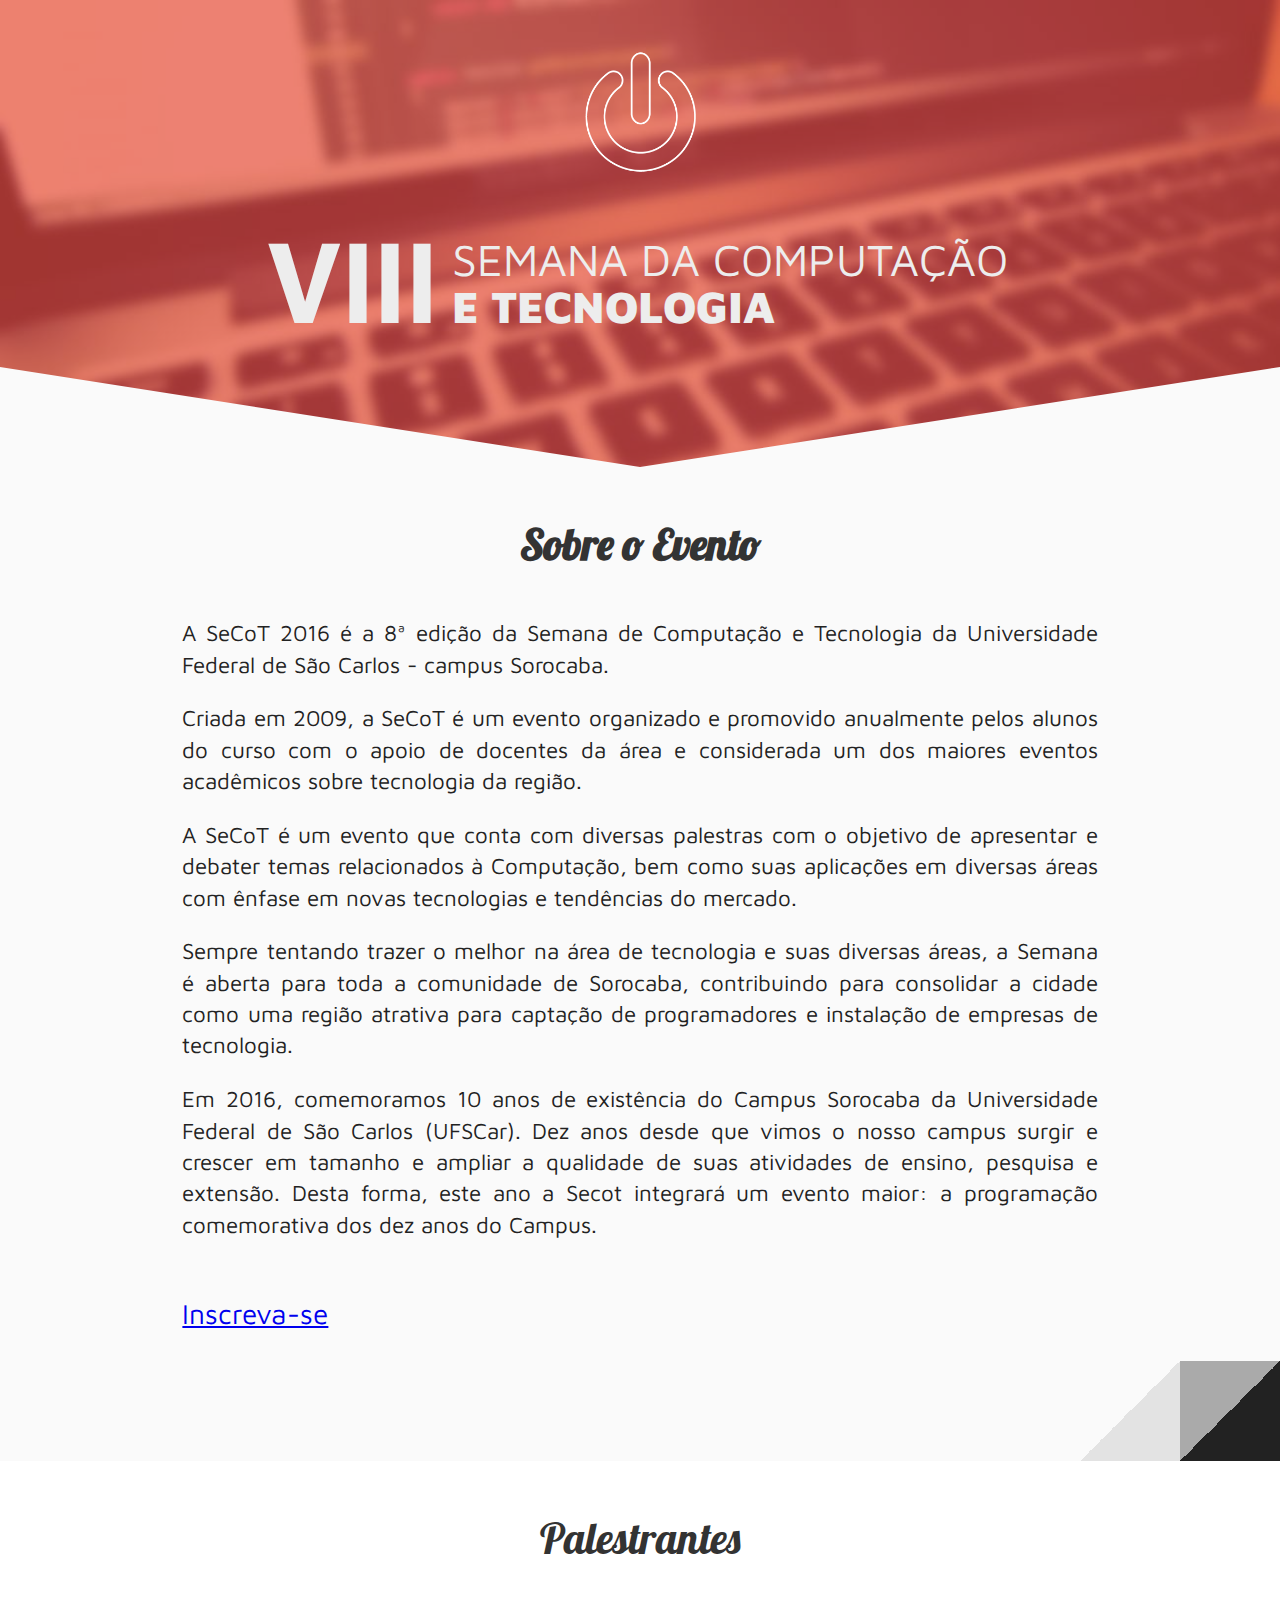
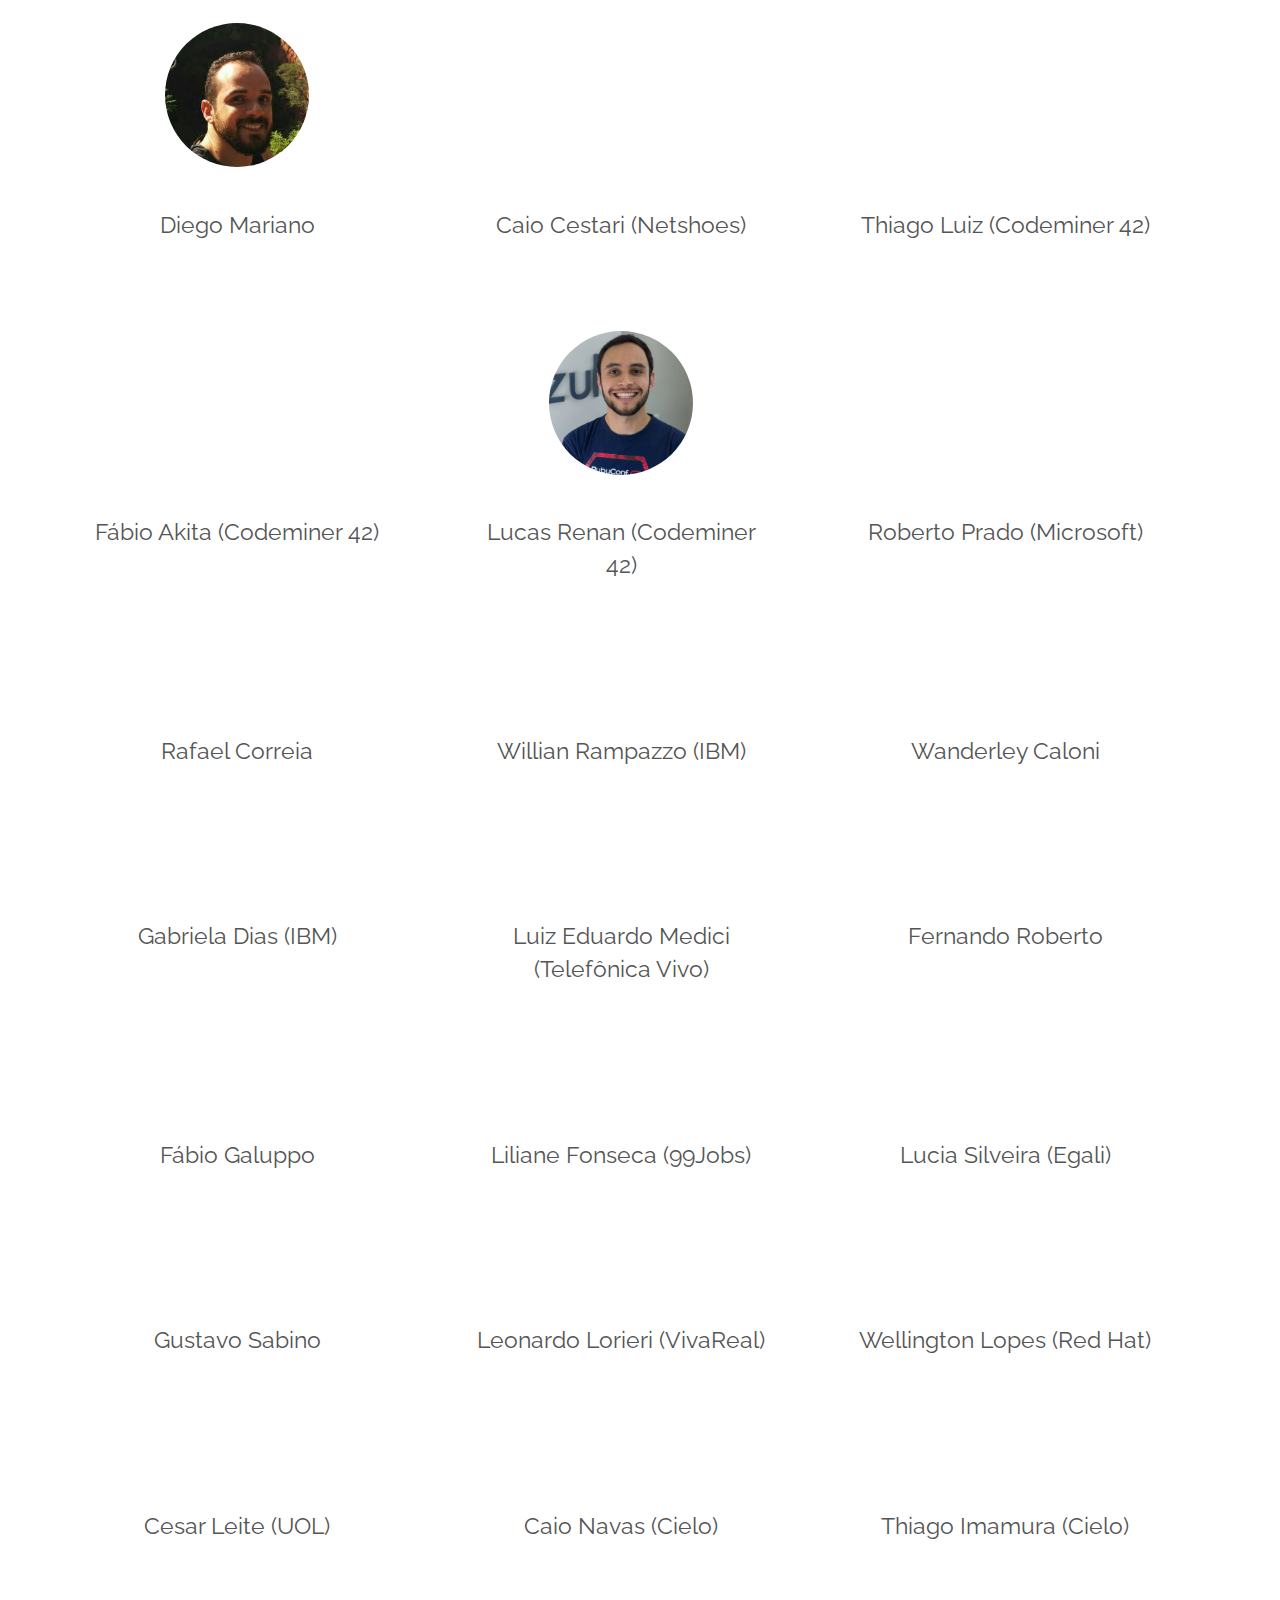
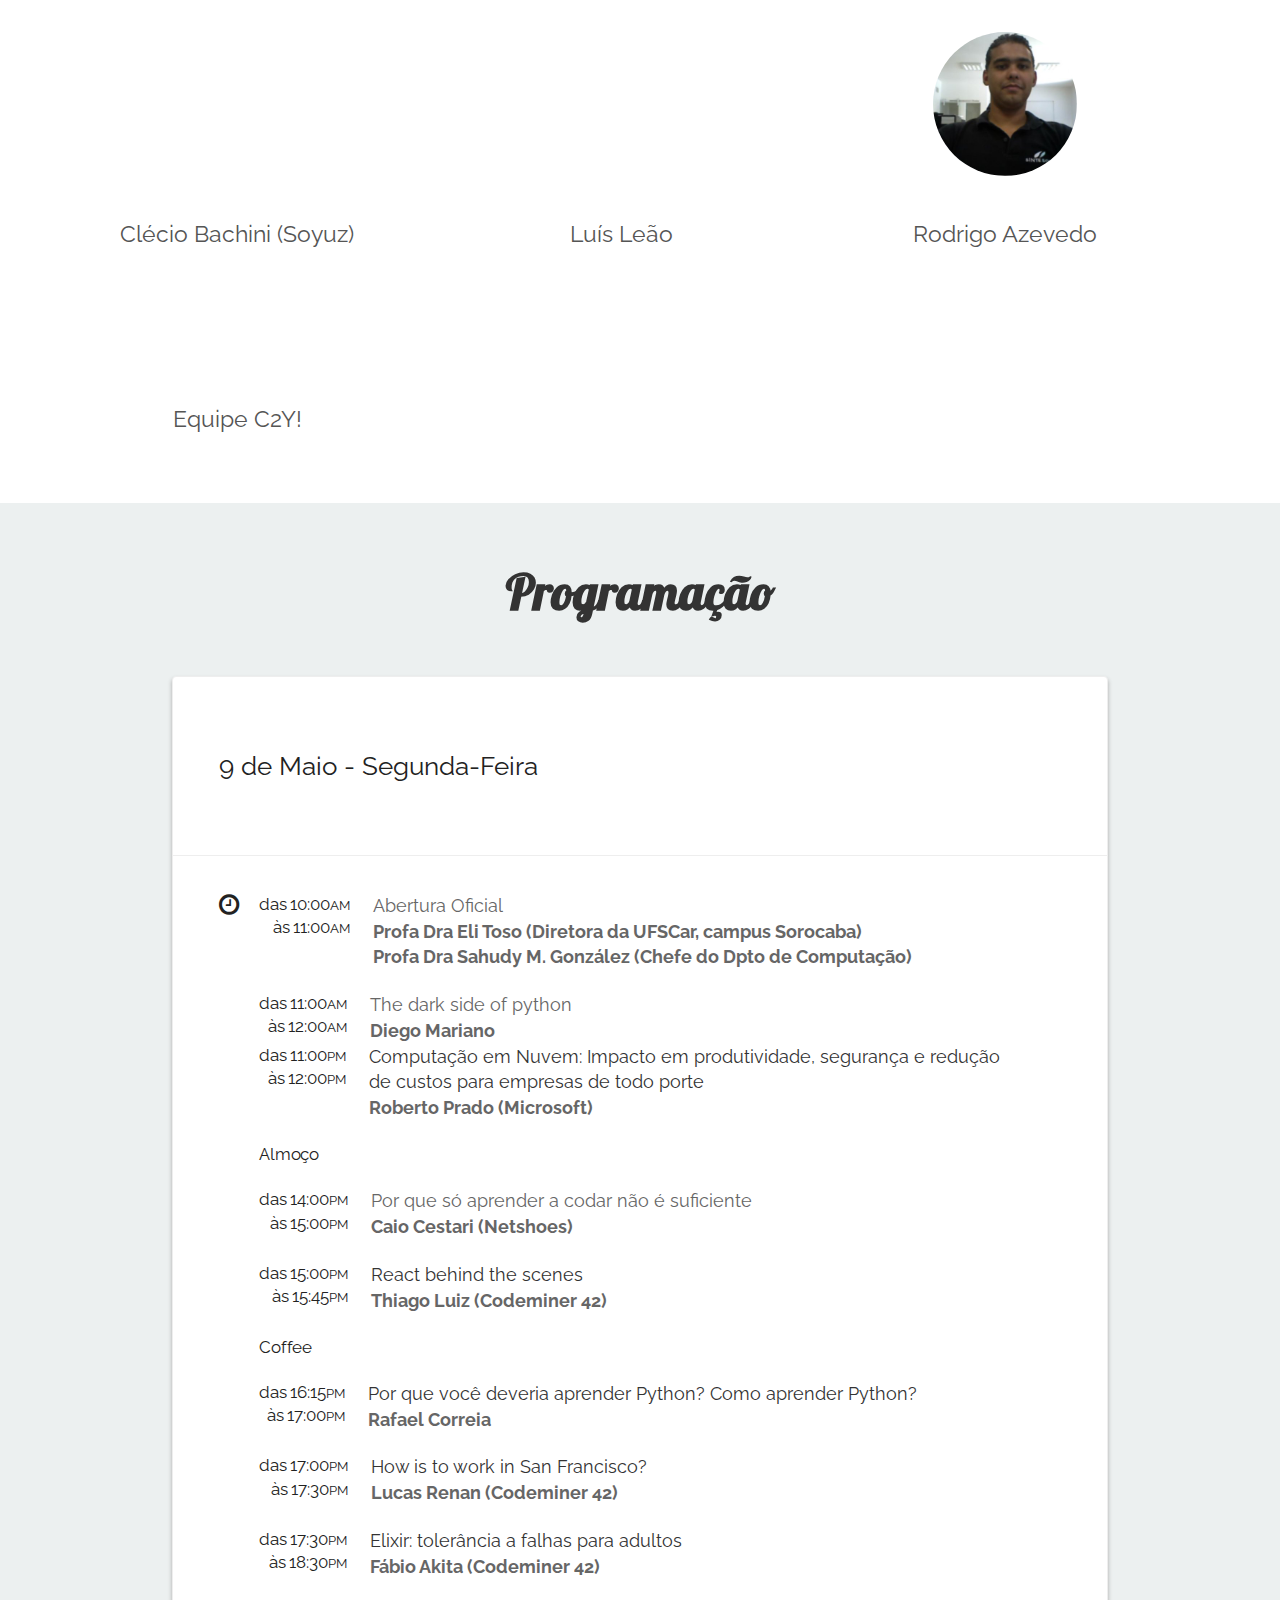
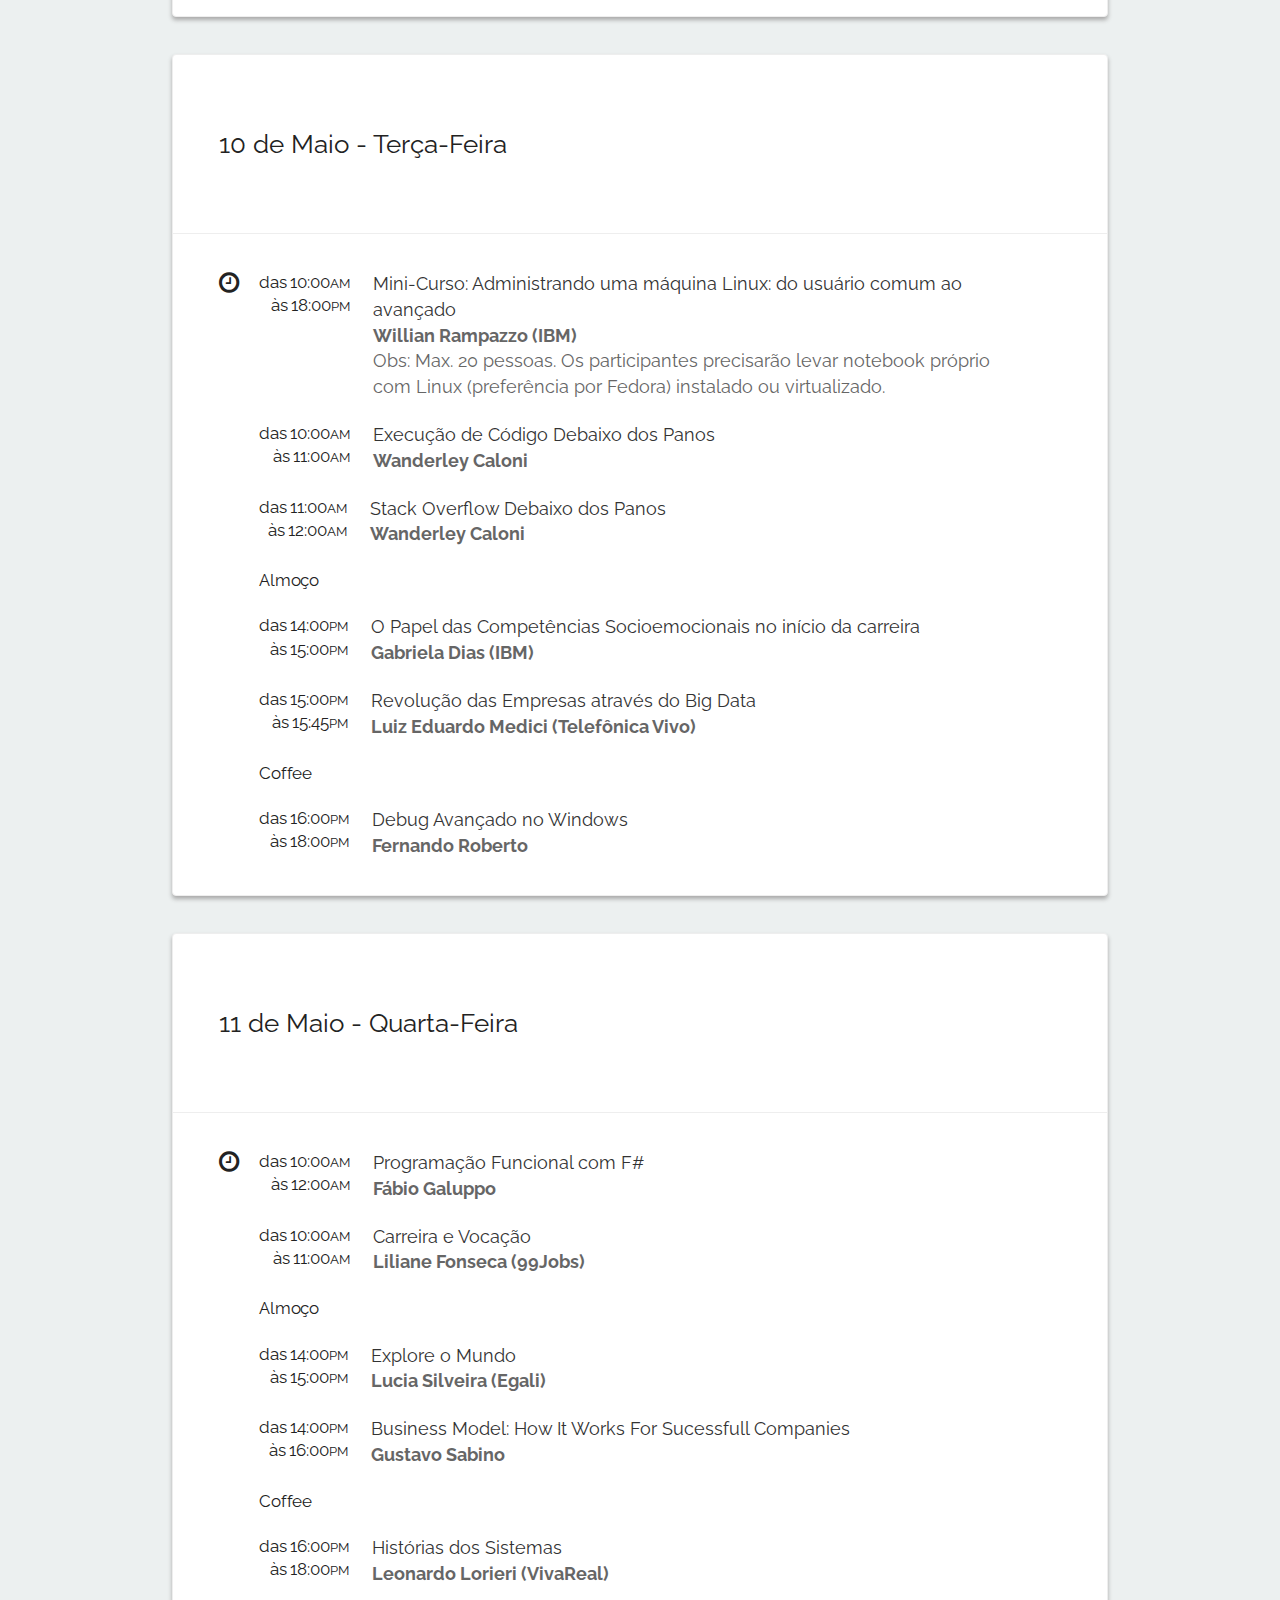
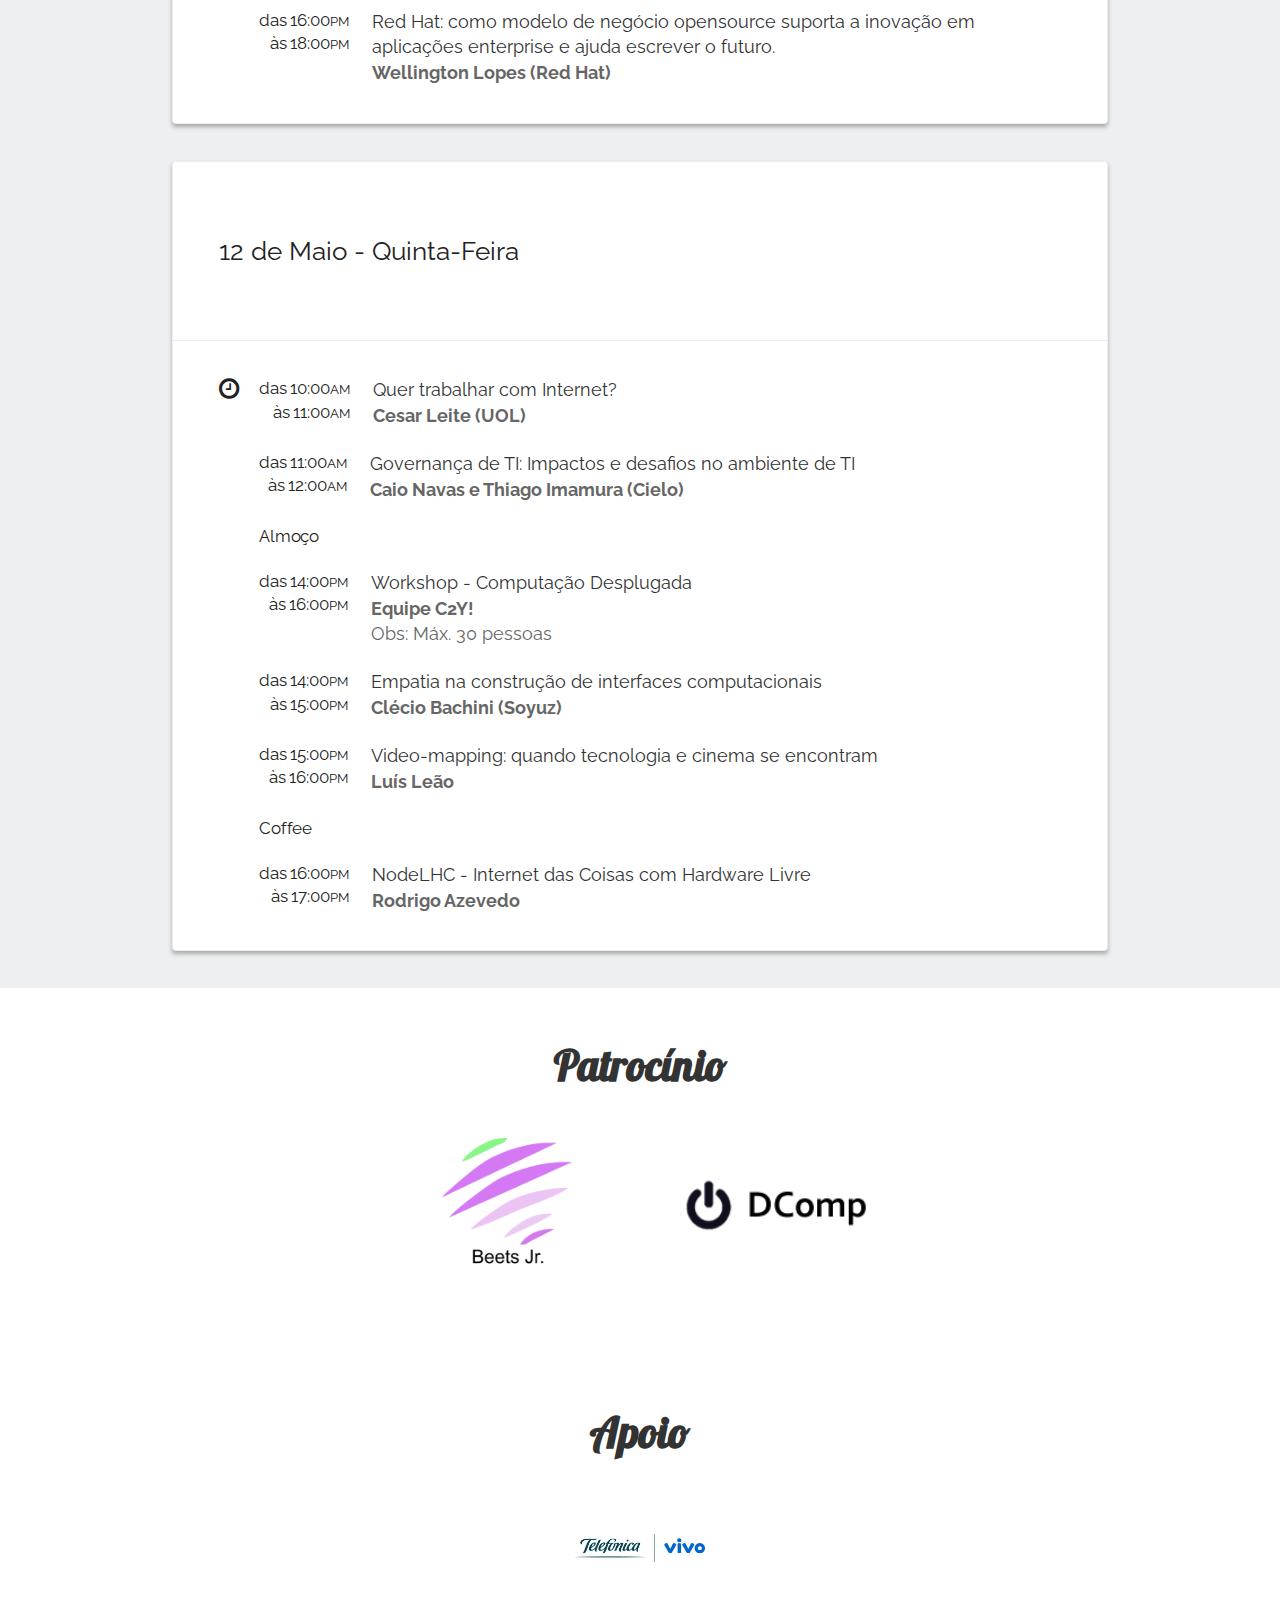
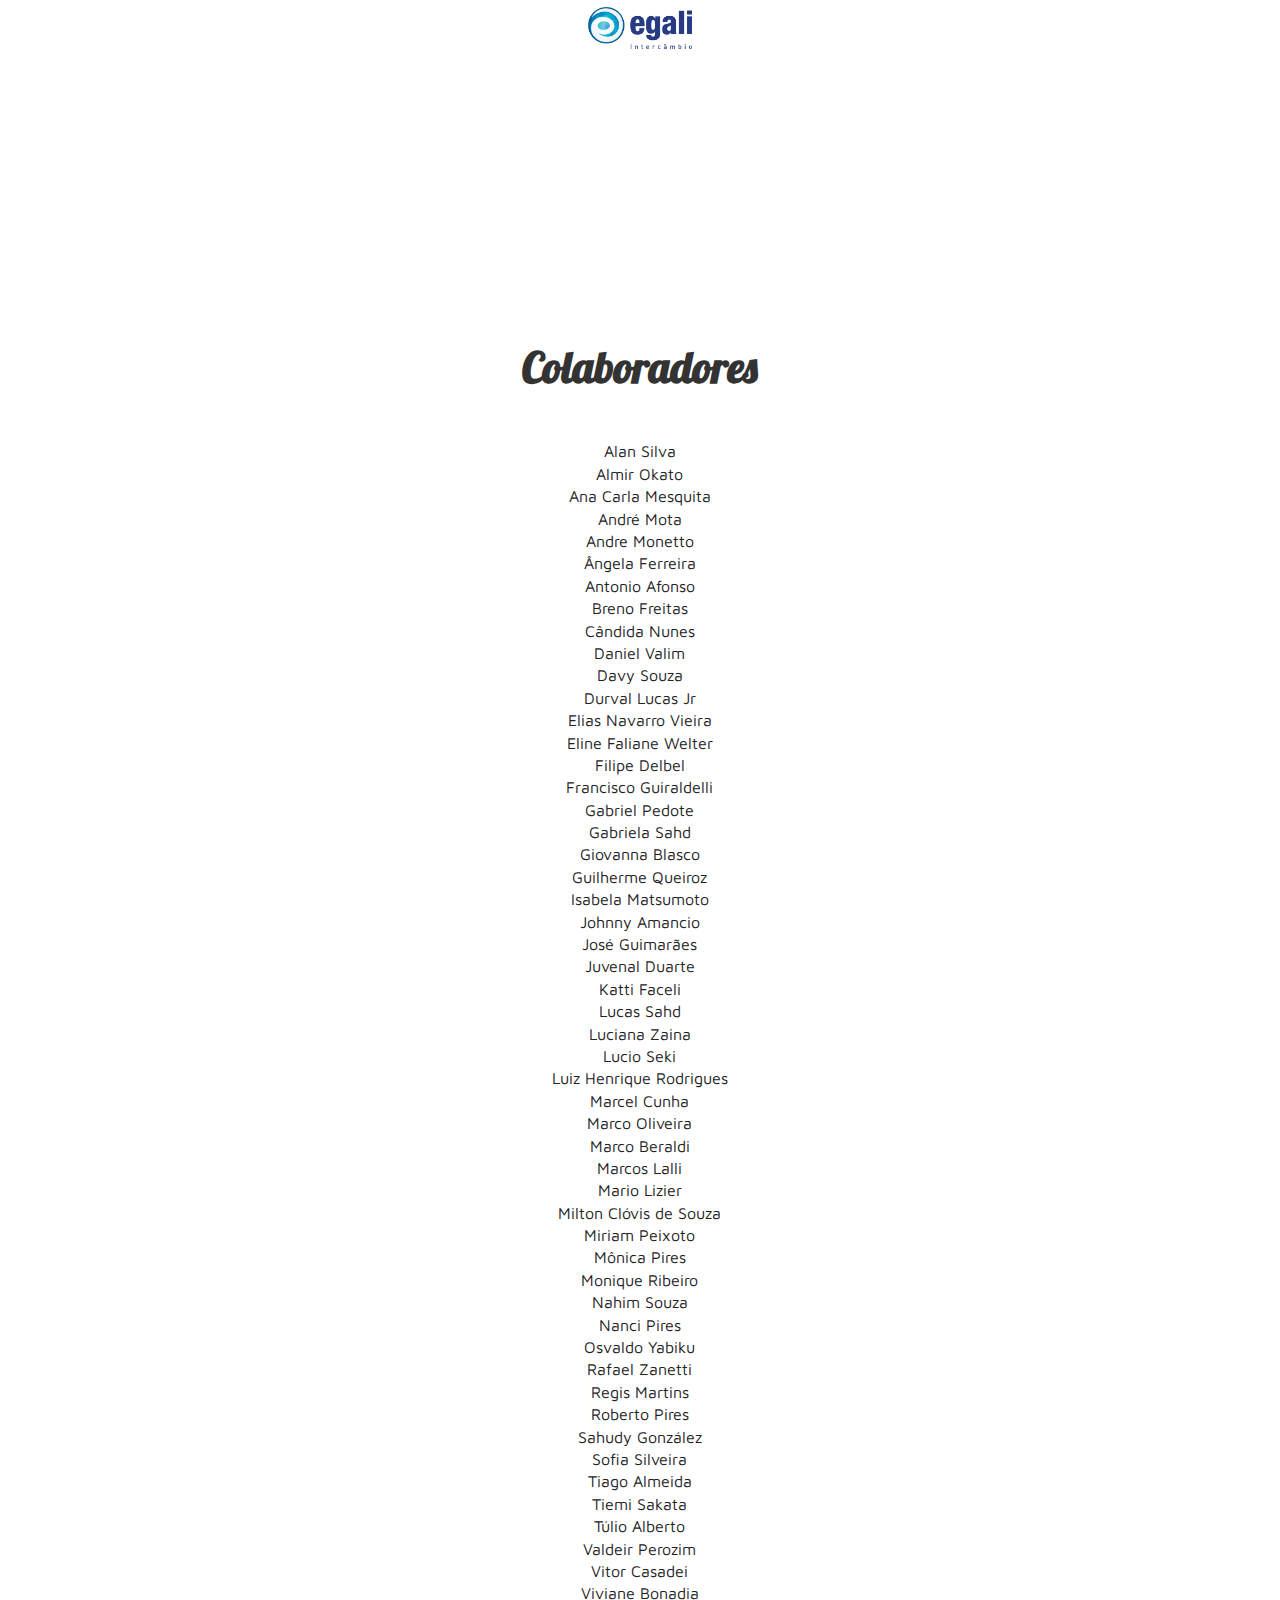
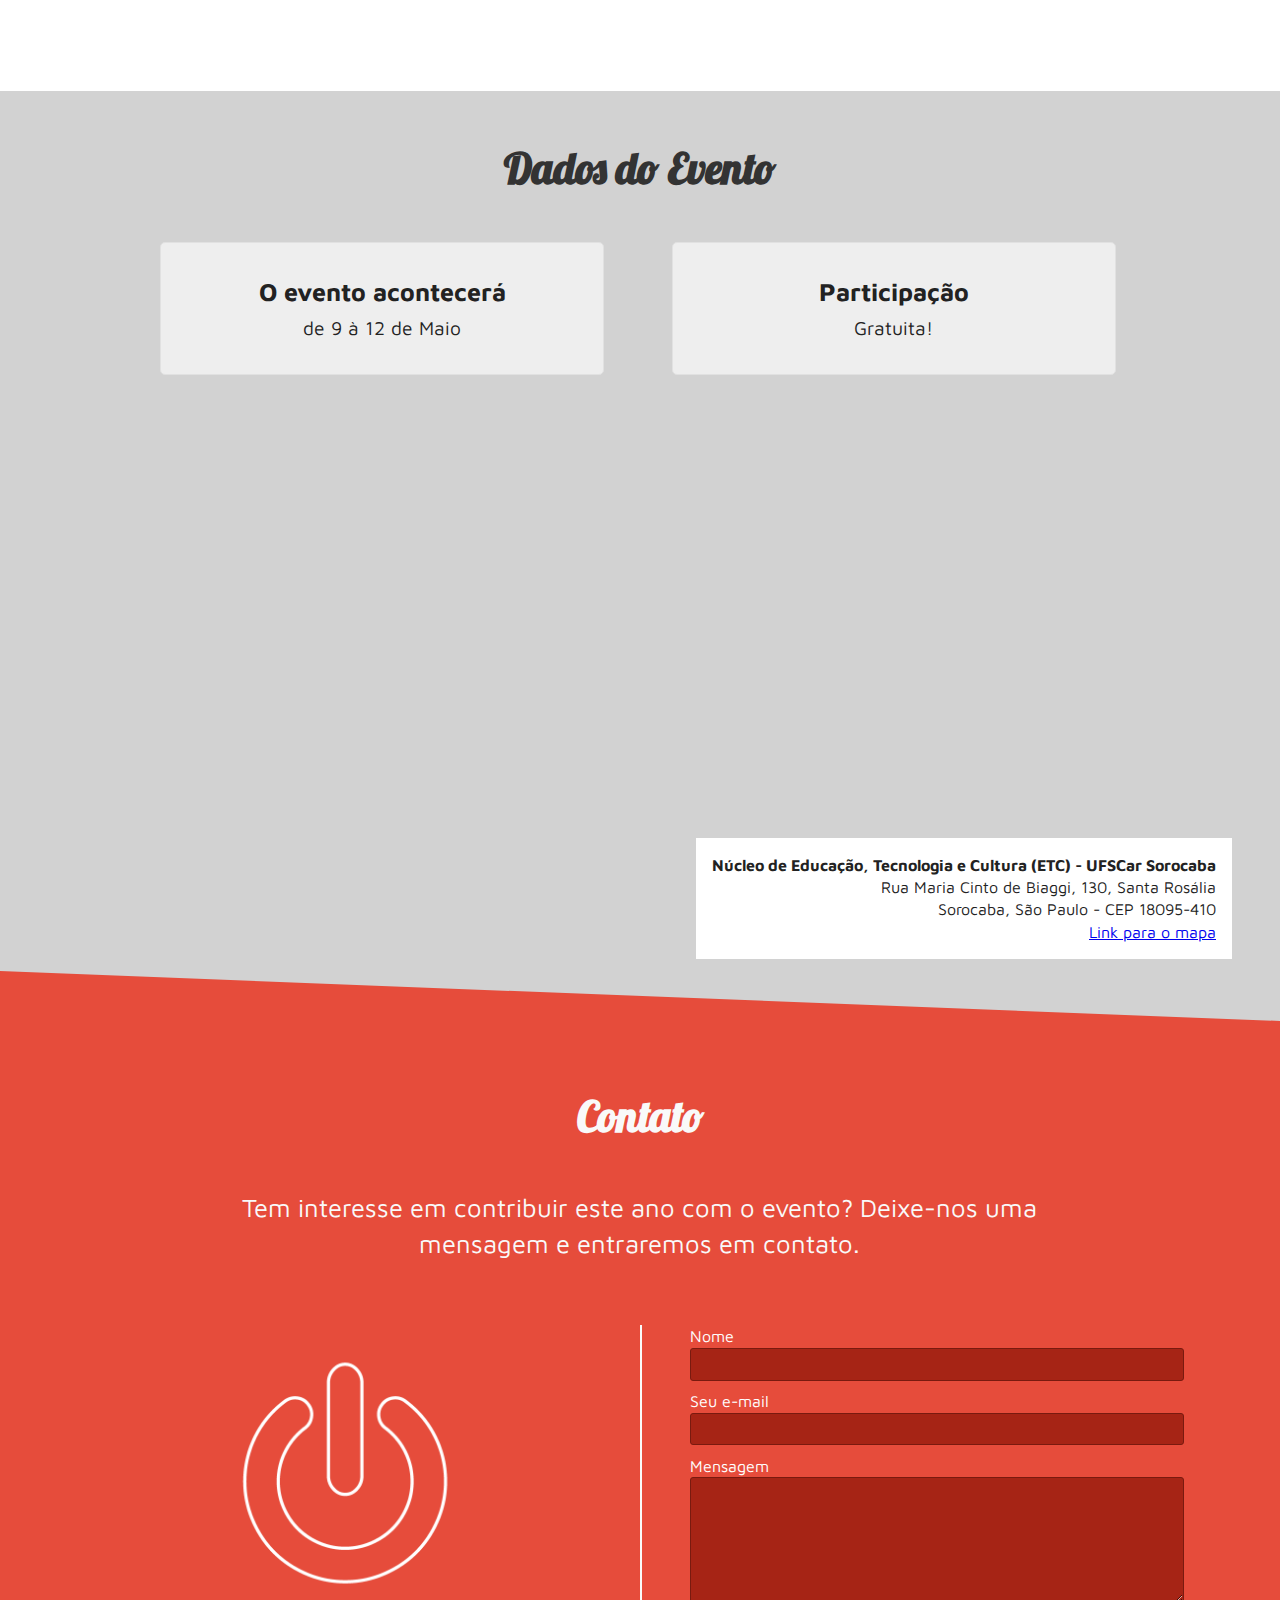
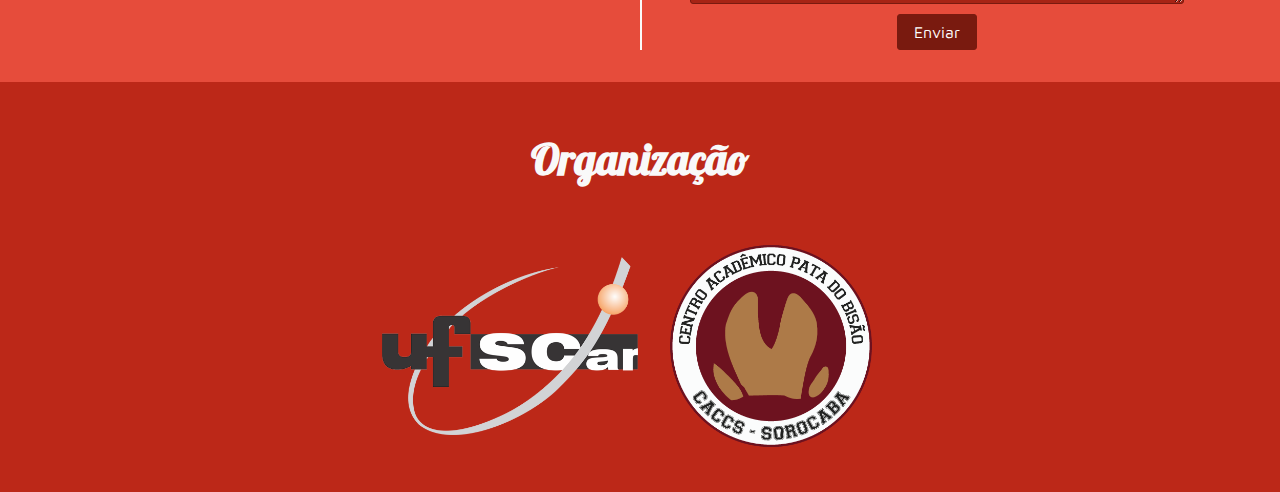
==== index.html @ ce30968b "Mudança horário do Roberto Padro" ====
<!doctype html>
<html class="no-js" lang="">
    <head>
        <meta charset="utf-8"/>
        <meta http-equiv="X-UA-Compatible" content="IE=edge,chrome=1"/>
        <title>SeCoT 2016</title>
        <meta name="description" content=""/>
        <meta name="viewport" content="width=device-width, initial-scale=1"/>
        <meta property="og:image" content="http://secot.com.br/img/logoRed.png"/>
	    <meta property="og:image:type" content="image/png"/>
	    <meta property="og:image:width" content="600"/>
	    <meta property="og:image:height" content="600"/>

        <link rel="apple-touch-icon" href="apple-touch-icon.png">

        <link rel="stylesheet" href="css/normalize.min.css">
        <link rel="stylesheet" href="css/main.css">
        <link rel="stylesheet" href="css/header.css">
        <link rel="stylesheet" href="css/section.css">
	    <link rel='stylesheet' type='text/css' href='http://fonts.googleapis.com/css?family=Raleway:300,400,700'>
	    <link rel='stylesheet' type='text/css' href='http://fonts.googleapis.com/css?family=Lobster'>
        <link rel="stylesheet" href="http://maxcdn.bootstrapcdn.com/font-awesome/4.3.0/css/font-awesome.min.css">

        <link rel="icon" href="favicon.png" type="image/png"/>

        <!-- Owl Carousel -->
        <link rel="stylesheet" href="vendor/owl-carousel/owl.carousel.css">
        <link rel="stylesheet" href="vendor/owl-carousel/owl.transitions.css">
        <link rel="stylesheet" href="vendor/owl-carousel/owl.theme.css">
        <link rel="stylesheet" href="https://maxcdn.bootstrapcdn.com/bootstrap/3.3.6/css/bootstrap.min.css" integrity="sha384-1q8mTJOASx8j1Au+a5WDVnPi2lkFfwwEAa8hDDdjZlpLegxhjVME1fgjWPGmkzs7" crossorigin="anonymous">

    </head>
    <body>
        <!--[if lt IE 8]>
            <p class="browserupgrade">You are using an <strong>outdated</strong> browser. Please <a href="http://browsehappy.com/">upgrade your browser</a> to improve your experience.</p>
        <![endif]-->


        <header id="top" class="ss-style-bigtriangle">
          <img src="img/logo.png" alt="logo" />
          <div class="title-box">
            <svg version="1.1" id="svg-title" xmlns="http://www.w3.org/2000/svg" xmlns:xlink="http://www.w3.org/1999/xlink" x="0px" y="0px"
            	 width="1092.282px" height="178.846px" viewBox="0 0 1092.282 178.846" enable-background="new 0 0 1092.282 178.846"
            	 xml:space="preserve">
            <text transform="matrix(0.8844 0 0 1 30.5708 147.377)" fill="#EDEDED" font-family="'Maven Pro'" font-weight="700" font-size="164.3335">VIII</text>
            <text transform="matrix(1 0 0 1 286.4964 81.9899)" fill="#EDEDED" font-family="'Maven Pro'" font-size="62">SEMANA DA COMPUTAÇÃO</text>
            <text transform="matrix(1 0 0 1 286.4964 147.3769)" fill="#EDEDED" font-family="'Maven Pro'" font-weight="900" font-size="62">E TECNOLOGIA</text>
            </svg>
          </div>
          <!-- <svg id="header-triangle" xmlns="http://www.w3.org/2000/svg" version="1.1" width="100%" height="100" viewBox="0 0 100 102" preserveAspectRatio="none">
            <path d="M 0 0 L 50 100 L 100 0 Z"/>
          </svg> -->
          <svg id="header-triangle" xmlns="http://www.w3.org/2000/svg" version="1.1" width="100%" height="100" viewBox="0 0 100 100" preserveAspectRatio="none">
            <path d="M 0 0 L 50 100 L 100 0 L 100 100 L 0 100 Z" />
          </svg>
        </header>

        <section id="info" class="after-triangle ss-style-foldedcorner">
          <h3 class="title">Sobre o Evento</h3>
          <div id="text">
            <p>A SeCoT 2016 é a 8ª edição da Semana de Computação e Tecnologia da Universidade Federal de São Carlos - campus Sorocaba.</p>
            <p>Criada em 2009, a SeCoT é um evento organizado e promovido anualmente pelos alunos do curso com o apoio de docentes da área e considerada um dos maiores eventos acadêmicos sobre tecnologia da região.</p>
            <p>A SeCoT é um evento que conta com diversas palestras com o objetivo de apresentar e debater temas relacionados à Computação, bem como suas aplicações em diversas áreas com ênfase em novas tecnologias e tendências do mercado.</p>
            <p>Sempre tentando trazer o melhor na área de tecnologia e suas diversas áreas, a Semana é aberta para toda a comunidade de Sorocaba, contribuindo para consolidar a cidade como uma região atrativa para captação de programadores e instalação de empresas de tecnologia.</p>
            <p>Em 2016, comemoramos 10 anos de existência do Campus Sorocaba da Universidade Federal de São Carlos (UFSCar). Dez anos desde que vimos o nosso campus surgir e crescer em tamanho e ampliar a qualidade de suas atividades de ensino, pesquisa e extensão. Desta forma, este ano a Secot integrará um evento maior: a programação comemorativa dos dez anos do Campus.</p>

          	<br />
          	<div class="center-wrap" id="btn-signup">
			    <a class="btn btn-primary" style="width: 100%; font-size:28px;" href="http://secot.odev.com.br">Inscreva-se</a>
			</div>

		   </div>

		</section>

		<section class="clean" id="guests">
			<div class="title">
				Palestrantes
			</div>
			<div class="guests-wrap">
				<div class="guest">
					<div class="img-block">
						<img src="./img/guests/2diego_mariano.jpg" alt="">
					</div>
					<div class="description">
						<h3>Diego Mariano</h3>
						<p class="mini-cv">The dark side of python.</p>
					</div>
				</div>

				<div class="guest">
					<div class="img-block">
						<img src="./img/guests/2caio_cestari.jpg" alt="">
					</div>
					<div class="description">
						<h3>Caio Cestari (Netshoes)</h3>
						<p class="mini-cv">Por que só aprender a codar não é suficiente.</p>
					</div>
				</div>

				<div class="guest">
					<div class="img-block">
						<img src="./img/guests/2thiago_luiz.jpg" alt="">
					</div>
					<div class="description">
						<h3>Thiago Luiz (Codeminer 42)</h3>
						<p class="mini-cv">React behind the scenes.</p>
					</div>
				</div>

				<div class="guest">
					<div class="img-block">
						<img src="./img/guests/akita.jpg" alt="">
					</div>
					<div class="description">
						<h3>Fábio Akita (Codeminer 42)</h3>
						<p class="mini-cv">Elixir: tolerância a falhas para adultos.</p>
					</div>
				</div>

				<div class="guest">
					<div class="img-block">
						<img src="./img/guests/2lucas_renan.jpg" alt="">
					</div>
					<div class="description">
						<h3>Lucas Renan (Codeminer 42)</h3>
						<p class="mini-cv">Elixir: tolerância a falhas para adultos.</p>
					</div>
				</div>

				<div class="guest">
					<div class="img-block">
						<img src="./img/guests/2roberto_prado.jpg" alt="">
					</div>
					<div class="description">
						<h3>Roberto Prado (Microsoft)</h3>
						<p class="mini-cv">Computação em Nuvem: Impacto em produtividade, segurança e redução de custos para empresas de todo porte.</p>
					</div>
				</div>

				<div class="guest">
					<div class="img-block">
						<img src="./img/guests/2rafael_correia.png" alt="">
					</div>
					<div class="description">
						<h3>Rafael Correia</h3>
						<p class="mini-cv">Por que você deveria aprender Python? Como aprender Python?.</p>
					</div>
				</div>

				<div class="guest">
					<div class="img-block">
						<img src="./img/guests/3willian_rampazzo.jpg" alt="">
					</div>
					<div class="description">
						<h3>Willian Rampazzo (IBM)</h3>
						<p class="mini-cv">Mini-Curso: Administrando uma máquina Linux: do usuário comum ao avançado.</p>
					</div>
				</div>

				<div class="guest">
					<div class="img-block">
						<img src="./img/guests/3wanderley_caloni.jpg" alt="">
					</div>
					<div class="description">
						<h3>Wanderley Caloni</h3>
						<p class="mini-cv">Mini-Curso: Administrando uma máquina Linux: do usuário comum ao avançado.</p>
					</div>
				</div>

				<div class="guest">
					<div class="img-block">
						<img src="./img/guests/3gabriela_dias.jpg" alt="">
					</div>
					<div class="description">
						<h3>Gabriela Dias (IBM)</h3>
						<p class="mini-cv">O Papel das Competências Socioemocionais no início da carreira.</p>
					</div>
				</div>

				<div class="guest">
					<div class="img-block">
						<img src="./img/guests/3luiz_medici.jpg" alt="">
					</div>
					<div class="description">
						<h3>Luiz Eduardo Medici (Telefônica Vivo)</h3>
						<p class="mini-cv">Revolução das Empresas através do Big Data.</p>
					</div>
				</div>

				<div class="guest">
					<div class="img-block">
						<img src="./img/guests/3fernando_roberto.jpg" alt="">
					</div>
					<div class="description">
						<h3>Fernando Roberto</h3>
						<p class="mini-cv">Debug Avançado no Windows.</p>
					</div>
				</div>

				<div class="guest">
					<div class="img-block">
						<img src="./img/guests/4fabio_galuppo.jpg" alt="">
					</div>
					<div class="description">
						<h3>Fábio Galuppo</h3>
						<p class="mini-cv">Programação Funcional com F#.</p>
					</div>
				</div>

				<div class="guest">
					<div class="img-block">
						<img src="./img/guests/4liliane_fonseca.jpg" alt="">
					</div>
					<div class="description">
						<h3>Liliane Fonseca (99Jobs)</h3>
						<p class="mini-cv">Programação Funcional com F#.</p>
					</div>
				</div>

				<div class="guest">
					<div class="img-block">
						<img src="./img/guests/4lucia_silveira.jpg" alt="">
					</div>
					<div class="description">
						<h3>Lucia Silveira (Egali)</h3>
						<p class="mini-cv">Programação Funcional com F#.</p>
					</div>
				</div>

				<div class="guest">
					<div class="img-block">
						<img src="./img/guests/4gustavo_sabino.jpg" alt="">
					</div>
					<div class="description">
						<h3>Gustavo Sabino</h3>
						<p class="mini-cv">Programação Funcional com F#.</p>
					</div>
				</div>

				<div class="guest">
					<div class="img-block">
						<img src="./img/guests/4leonardo_lorieri.jpg" alt="">
					</div>
					<div class="description">
						<h3> Leonardo Lorieri (VivaReal)</h3>
						<p class="mini-cv">Histórias dos Sistemas.</p>
					</div>
				</div>

				<div class="guest">
					<div class="img-block">
						<img src="./img/guests/4wellington_lopes.jpg" alt="">
					</div>
					<div class="description">
						<h3> Wellington Lopes (Red Hat)</h3>
						<p class="mini-cv">Red Hat: como modelo de negócio opensource suporta a inovação em aplicações enterprise e ajuda escrever o futuro.</p>
					</div>
				</div>

				<div class="guest">
					<div class="img-block">
						<img src="./img/guests/5cesar_leite.jpeg" alt="">
					</div>
					<div class="description">
						<h3>Cesar Leite (UOL)</h3>
						<p class="mini-cv">Red Hat: como modelo de negócio opensource suporta a inovação em aplicações enterprise e ajuda escrever o futuro.</p>
					</div>
				</div>

				<div class="guest">
					<div class="img-block">
						<img src="./img/guests/5caio_navas.jpg" alt="">
					</div>
					<div class="description">
						<h3>Caio Navas (Cielo)</h3>
						<p class="mini-cv">Red Hat: como modelo de negócio opensource suporta a inovação em aplicações enterprise e ajuda escrever o futuro.</p>
					</div>
				</div>

				<div class="guest">
					<div class="img-block">
						<img src="./img/guests/5thiago_imamura.jpg" alt="">
					</div>
					<div class="description">
						<h3>Thiago Imamura (Cielo)</h3>
						<p class="mini-cv">Red Hat: como modelo de negócio opensource suporta a inovação em aplicações enterprise e ajuda escrever o futuro.</p>
					</div>
				</div>

				<div class="guest">
					<div class="img-block">
						<img src="./img/guests/5clecio_bachini.jpg" alt="">
					</div>
					<div class="description">
						<h3>Clécio Bachini (Soyuz)</h3>
						<p class="mini-cv">Empatia na construção de interfaces computacionais.</p>
					</div>
				</div>

				<div class="guest">
					<div class="img-block">
						<img src="./img/guests/5luis_leao.jpg" alt="">
					</div>
					<div class="description">
						<h3> Luís Leão	</h3>
						<p class="mini-cv">Video-mapping: quando tecnologia e cinema se encontram.</p>
					</div>
				</div>

				<div class="guest">
					<div class="img-block">
						<img src="./img/guests/5rodrigo_azevedo.jpg" alt="">
					</div>
					<div class="description">
						<h3>Rodrigo Azevedo</h3>
						<p class="mini-cv">NodeLHC - Internet das Coisas com Hardware Livre.</p>
					</div>
				</div>

				<div class="guest">
					<div class="img-block">
						<img src="./img/guests/5_c2y.png" alt="">
					</div>
					<div class="description">
						<h3> Equipe C2Y!</h3>
						<p class="mini-cv">Workshop - Computação Desplugada.</p>
					</div>
				</div>

			</div>
		</section>

		<section class="clean" id="schedule">
			<h3 class="title">Programação</h3>
			<div class="section-wrap">

				<!-- Card Start -->
				<div class="card">
					<div class="card-content">
						<h4>9 de Maio - Segunda-Feira</h4>
					</div>
					<div class="card-content">
						<div class="icon">
							<i class="fa fa-clock-o"></i>
						</div>
						<div class="events-wrap">
							<div class="event-line"> <!-- event line has: time & description -->
								<div class="time">
									<p>das 10:00<small>AM</small></p>
									<p>às 11:00<small>AM</small></p>
								</div>
								<div class="description"> <!-- description has: title, guest and hidden time for responsive -->
									<div class="hidden"><p>10:00<small>AM</small> - 11:00<small>AM</small></p></div>
									<div class=""><p>Abertura Oficial</p></div>
									<div class="guest"><p>Profa Dra Eli Toso (Diretora da UFSCar, campus Sorocaba)<br/> Profa Dra Sahudy M. González (Chefe do Dpto de Computação)</p></div>
								</div>
							</div> <!-- event-line end -->
							<div style="clear: both;"></div>
							<div class="event-line"> <!-- event line has: time & description -->
								<div class="time">
									<p>das 11:00<small>AM</small></p>
									<p>às 12:00<small>AM</small></p>
								</div>
								<div class="description"> <!-- description has: title, guest and hidden time for responsive -->
									<div class="hidden"><p>11:00<small>AM</small> - 12:00<small>AM</small></p></div>
									<div class=""><p>The dark side of python</p></div>
									<div class="guest"><p>Diego Mariano</p></div>
								</div>
							</div>
							
							<div class="event-line"> <!-- event line has: time & description -->
								<div class="time">
									<p>das 11:00<small>PM</small></p>
									<p>às 12:00<small>PM</small></p>
								</div>
								<div class="description"> <!-- description has: title, guest and hidden time for responsive -->
									<div class="hidden"><p>16:15<small>PM</small> - 17:00<small>PM</small></p></div>
									<div class="title"><p>Computação em Nuvem: Impacto em produtividade, segurança e redução de custos para empresas de todo porte</p></div>
									<div class="guest"><p> Roberto Prado (Microsoft)</p></div>
								</div>
							</div> <!-- event-line end -->
							<div style="clear: both;"></div>
							
							<!-- event-line end -->
							<div style="clear: both;"></div>
							<div class="event-line"> <!-- event line has: time & description -->
								<div class="time">
									<p>Almoço</p>
								</div>
								<div class="description"> <!-- description has: title, guest and hidden time for responsive -->
									<div class="hidden"><p>Almoço</p></div>
								</div>
							</div> <!-- event-line end -->
							<div style="clear: both;"></div>
							<div class="event-line"> <!-- event line has: time & description -->
								<div class="time">
									<p>das 14:00<small>PM</small></p>
									<p>às 15:00<small>PM</small></p>
								</div>
								<div class="description"> <!-- description has: title, guest and hidden time for responsive -->
									<div class="hidden"><p>14:00<small>PM</small> - 15:00<small>PM</small></p></div>
									<div class="	"><p>Por que só aprender a codar não é suficiente</p></div>
									<div class="guest"><p>Caio Cestari (Netshoes)</div>
								</div>
							</div> <!-- event-line end -->
							<div style="clear: both;"></div>
							<div class="event-line"> <!-- event line has: time & description -->
								<div class="time">
									<p>das 15:00<small>PM</small></p>
									<p>às 15:45<small>PM</small></p>
								</div>
								<div class="description"> <!-- description has: title, guest and hidden time for responsive -->
									<div class="hidden"><p>15:00<small>PM</small> - 15:45<small>PM</small></p></div>
									<div class="title"><p>React behind the scenes</p></div>
									<div class="guest"><p>Thiago Luiz (Codeminer 42)</p></div>
								</div>
							</div> <!-- event-line end -->
							<div style="clear: both;"></div>
							<div class="event-line"> <!-- event line has: time & description -->
								<div class="time">
									<p>Coffee</p>
								</div>
								<div class="description"> <!-- description has: title, guest and hidden time for responsive -->
									<div class="hidden"><p>Coffee</p></div>
								</div>
							</div> <!-- event-line end -->
							<div style="clear: both;"></div>

							<div class="event-line"> <!-- event line has: time & description -->
								<div class="time">
									<p>das 16:15<small>PM</small></p>
									<p>às 17:00<small>PM</small></p>
								</div>
								<div class="description"> <!-- description has: title, guest and hidden time for responsive -->
									<div class="hidden"><p>16:15<small>PM</small> - 17:00<small>PM</small></p></div>
									<div class="title"><p>Por que você deveria aprender Python? Como aprender Python?</p></div>
									<div class="guest"><p> Rafael Correia</p></div>
								</div>
							</div> <!-- event-line end -->
							<div style="clear: both;"></div>

							<div class="event-line">
								<div class="time">
									<p>das 17:00<small>PM</small></p>
									<p>às 17:30<small>PM</small></p>
								</div>
								<div class="description">
									<div class="hidden"><p>17:00<small>PM</small> - 17:30<small>PM</small></p></div>
									<div class="title"><p>How is to work in San Francisco?</p></div>
									<div class="guest"><p>Lucas Renan (Codeminer 42)</p></div>
								</div>
							</div>
							<div style="clear: both;"></div>

							<div class="event-line"> <!-- event line has: time & description -->
								<div class="time">
									<p>das 17:30<small>PM</small></p>
									<p>às 18:30<small>PM</small></p>
								</div>
								<div class="description"> <!-- description has: title, guest and hidden time for responsive -->
									<div class="hidden"><p>17:30<small>PM</small> - 18:30<small>PM</small></p></div>
									<div class="title"><p>Elixir: tolerância a falhas para adultos</p></div>
									<div class="guest"><p>Fábio Akita (Codeminer 42)</p></div>
								</div>
							</div> <!-- event-line end -->


						</div> <!-- events-wrap end -->

						<div style="clear: both;"></div>
					</div>
				</div> <!-- card end -->
				<!-- Card Start -->
				<div class="card">
					<div class="card-content">
						<h4>10 de Maio - Terça-Feira</h4>
					</div>
					<div class="card-content">
						<div class="icon">
							<i class="fa fa-clock-o"></i>
						</div>
						<div class="events-wrap">
							<div class="event-line"> <!-- event line has: time & description -->
								<div class="time">
									<p>das 10:00<small>AM</small></p>
									<p>às 18:00<small>PM</small></p>
								</div>
								<div class="description"> <!-- description has: title, guest and hidden time for responsive -->
									<div class="hidden"><p>10:00<small>AM</small> - 18:00<small>PM</small></p></div>
									<div class="title"><p>Mini-Curso: Administrando uma máquina Linux: do usuário comum ao avançado</p></div>
									<div class="guest"><p>Willian Rampazzo (IBM)</div>
									<div>Obs: Max. 20 pessoas. Os participantes precisarão levar notebook próprio com Linux (preferência por Fedora) instalado ou virtualizado.</div>
								</div>
							</div> <!-- event-line end -->
							<div style="clear: both;"></div>

							<div class="event-line"> <!-- event line has: time & description -->
								<div class="time">
									<p>das 10:00<small>AM</small></p>
									<p>às 11:00<small>AM</small></p>
								</div>
								<div class="description"> <!-- description has: title, guest and hidden time for responsive -->
									<div class="hidden"><p>10:00<small>AM</small> - 11:00<small>PM</small></p></div>
									<div class="title"><p>Execução de Código Debaixo dos Panos</p></div>
									<div class="guest"><p>Wanderley Caloni</div>
								</div>
							</div> <!-- event-line end -->
							<div style="clear: both;"></div>

							<div class="event-line"> <!-- event line has: time & description -->
								<div class="time">
									<p>das 11:00<small>AM</small></p>
									<p>às 12:00<small>AM</small></p>
								</div>
								<div class="description"> <!-- description has: title, guest and hidden time for responsive -->
									<div class="hidden"><p>11:00<small>AM</small> - 12:00<small>PM</small></p></div>
									<div class="title"><p>Stack Overflow Debaixo dos Panos</p></div>
									<div class="guest"><p>Wanderley Caloni</div>
								</div>
							</div> <!-- event-line end -->
							<div style="clear: both;"></div>

							<div class="event-line"> <!-- event line has: time & description -->
								<div class="time">
									<p>Almoço</p>
								</div>
								<div class="description"> <!-- description has: title, guest and hidden time for responsive -->
									<div class="hidden"><p>Almoço</p></div>
								</div>
							</div> <!-- event-line end -->
							<div style="clear: both;"></div>
							<div class="event-line"> <!-- event line has: time & description -->
								<div class="time">
									<p>das 14:00<small>PM</small></p>
									<p>às 15:00<small>PM</small></p>
								</div>
								<div class="description"> <!-- description has: title, guest and hidden time for responsive -->
									<div class="hidden"><p>14:00<small>PM</small> - 15:00<small>PM</small></p></div>
									<div class="title"><p>O Papel das Competências Socioemocionais no início da carreira</p></div>
									<div class="guest"><p>Gabriela Dias  (IBM)</p></div>
								</div>
							</div> <!-- event-line end -->
							<div style="clear: both;"></div>
							<div class="event-line"> <!-- event line has: time & description -->
								<div class="time">
									<p>das 15:00<small>PM</small></p>
									<p>às 15:45<small>PM</small></p>
								</div>
								<div class="description"> <!-- description has: title, guest and hidden time for responsive -->
									<div class="hidden"><p>15:00<small>PM</small> - 15:45<small>PM</small></p></div>
									<div class="title"><p>Revolução das Empresas através do Big Data</p></div>
									<div class="guest"><p>Luiz Eduardo Medici (Telefônica Vivo)</p></div>
								</div>
							</div> <!-- event-line end -->
							<div style="clear: both;"></div>
							<div class="event-line"> <!-- event line has: time & description -->
								<div class="time">
									<p>Coffee</p>
								</div>
								<div class="description"> <!-- description has: title, guest and hidden time for responsive -->
									<div class="hidden"><p>Coffee</p></div>
								</div>
							</div> <!-- event-line end -->
							<div style="clear: both;"></div>
							<div class="event-line"> <!-- event line has: time & description -->
								<div class="time">
									<p>das 16:00<small>PM</small></p>
									<p>às 18:00<small>PM</small></p>
								</div>
								<div class="description"> <!-- description has: title, guest and hidden time for responsive -->
									<div class="hidden"><p>16:00<small>PM</small> - 18:00<small>PM</small></p></div>
									<div class="title"><p>Debug Avançado no Windows</p></div>
									<div class="guest"><p>Fernando Roberto</p></div>
								</div>
							</div> <!-- event-line end -->
						</div> <!-- events-wrap end -->
						<div style="clear: both;"></div>
					</div>
				</div> <!-- card end -->
				<!-- Card Start -->
				<div class="card">
					<div class="card-content">
						<h4>11 de Maio - Quarta-Feira</h4>
					</div>
					<div class="card-content">
						<div class="icon">
							<i class="fa fa-clock-o"></i>
						</div>
						<div class="events-wrap">
							<div class="event-line"> <!-- event line has: time & description -->
								<div class="time">
									<p>das 10:00<small>AM</small></p>
									<p>às 12:00<small>AM</small></p>
								</div>
								<div class="description"> <!-- description has: title, guest and hidden time for responsive -->
									<div class="hidden"><p>10:00<small>AM</small> - 12:00<small>AM</small></p></div>
									<div class="title"><p>Programação Funcional com F#</p></div>
									<div class="guest"><p>Fábio Galuppo</p></div>
								</div>
							</div> <!-- event-line end -->
							<div style="clear: both;"></div>
							<div class="event-line"> <!-- event line has: time & description -->
								<div class="time">
									<p>das 10:00<small>AM</small></p>
									<p>às 11:00<small>AM</small></p>
								</div>
								<div class="description"> <!-- description has: title, guest and hidden time for responsive -->
									<div class="hidden"><p>10:00<small>AM</small> - 11:00<small>AM</small></p></div>
									<div class="title"><p>Carreira e Vocação</p></div>
									<div class="guest"><p>Liliane Fonseca (99Jobs)</p></div>
								</div>
							</div> <!-- event-line end -->
							<div style="clear: both;"></div>
							<div class="event-line"> <!-- event line has: time & description -->
								<div class="time">
									<p>Almoço</p>
								</div>
								<div class="description"> <!-- description has: title, guest and hidden time for responsive -->
									<div class="hidden"><p>Almoço</p></div>
								</div>
							</div> <!-- event-line end -->
							<div style="clear: both;"></div>
							<div class="event-line"> <!-- event line has: time & description -->
								<div class="time">
									<p>das 14:00<small>PM</small></p>
									<p>às 15:00<small>PM</small></p>
								</div>
								<div class="description"> <!-- description has: title, guest and hidden time for responsive -->
									<div class="hidden"><p>14:00<small>PM</small> - 15:00<small>PM</small></p></div>
									<div class="title"><p>Explore o Mundo</p></div>
									<div class="guest"><p>Lucia Silveira (Egali)</p></div>
								</div>
							</div> <!-- event-line end -->
							<div style="clear: both;"></div>
							<div class="event-line"> <!-- event line has: time & description -->
								<div class="time">
									<p>das 14:00<small>PM</small></p>
									<p>às 16:00<small>PM</small></p>
								</div>
								<div class="description"> <!-- description has: title, guest and hidden time for responsive -->
									<div class="hidden"><p>14:00<small>PM</small> - 16:00<small>PM</small></p></div>
									<div class="title"><p>Business Model: How It Works For Sucessfull Companies</p></div>
									<div class="guest"><p>Gustavo Sabino </p></div>
								</div>
							</div> <!-- event-line end -->
							<div style="clear: both;"></div>
							<div class="event-line"> <!-- event line has: time & description -->
								<div class="time">
									<p>Coffee</p>
								</div>
								<div class="description"> <!-- description has: title, guest and hidden time for responsive -->
									<div class="hidden"><p>Coffee</p></div>
								</div>
							</div> <!-- event-line end -->
							<div style="clear: both;"></div>
							<div class="event-line"> <!-- event line has: time & description -->
								<div class="time">
									<p>das 16:00<small>PM</small></p>
									<p>às 18:00<small>PM</small></p>
								</div>
								<div class="description"> <!-- description has: title, guest and hidden time for responsive -->
									<div class="hidden"><p>16:00<small>PM</small> - 18:00<small>PM</small></p></div>
									<div class="title"><p>Histórias dos Sistemas</p></div>
									<div class="guest"><p>Leonardo Lorieri (VivaReal)</p></div>
								</div>
							</div> <!-- event-line end -->
							<div style="clear: both;"></div>
							<div class="event-line"> <!-- event line has: time & description -->
								<div class="time">
									<p>das 16:00<small>PM</small></p>
									<p>às 18:00<small>PM</small></p>
								</div>
								<div class="description"> <!-- description has: title, guest and hidden time for responsive -->
									<div class="hidden"><p>16:00<small>PM</small> - 18:00<small>PM</small></p></div>
									<div class="title"><p>Red Hat: como modelo de negócio opensource suporta a inovação em aplicações enterprise e ajuda escrever o futuro.</p></div>
									<div class="guest"><p>Wellington Lopes (Red Hat)</p></div>
								</div>
							</div> <!-- event-line end -->
						</div> <!-- events-wrap end -->
						<div style="clear: both;"></div>
					</div>
				</div> <!-- card end -->
				<!-- Card Start -->
				<div class="card">
					<div class="card-content">
						<h4>12 de Maio - Quinta-Feira</h4>
					</div>
					<div class="card-content">
						<div class="icon">
							<i class="fa fa-clock-o"></i>
						</div>
						<div class="events-wrap">
							<div class="event-line"> <!-- event line has: time & description -->
								<div class="time">
									<p>das 10:00<small>AM</small></p>
									<p>às 11:00<small>AM</small></p>
								</div>
								<div class="description"> <!-- description has: title, guest and hidden time for responsive -->
									<div class="hidden"><p>10:00<small>AM</small> - 11:00<small>AM</small></p></div>
									<div class="title"><p>Quer trabalhar com Internet?</p></div>
									<div class="guest"><p> Cesar Leite (UOL)</p></div>
								</div>
							</div> <!-- event-line end -->
							<div style="clear: both;"></div>
							<div class="event-line"> <!-- event line has: time & description -->
								<div class="time">
									<p>das 11:00<small>AM</small></p>
									<p>às 12:00<small>AM</small></p>
								</div>
								<div class="description"> <!-- description has: title, guest and hidden time for responsive -->
									<div class="hidden"><p>11:00<small>AM</small> - 12:00<small>AM</small></p></div>
									<div class="title"><p>Governança de TI: Impactos e desafios no ambiente de TI </p></div>
									<div class="guest"><p>Caio Navas e Thiago Imamura (Cielo)</p></div>
								</div>
							</div> <!-- event-line end -->
							<div style="clear: both;"></div>
							<div class="event-line"> <!-- event line has: time & description -->
								<div class="time">
									<p>Almoço</p>
								</div>
								<div class="description"> <!-- description has: title, guest and hidden time for responsive -->
									<div class="hidden"><p>Almoço</p></div>
								</div>
							</div> <!-- event-line end -->
							<div style="clear: both;"></div>
							<div class="event-line"> <!-- event line has: time & description -->
								<div class="time">
									<p>das 14:00<small>PM</small></p>
									<p>às 16:00<small>PM</small></p>
								</div>
								<div class="description"> <!-- description has: title, guest and hidden time for responsive -->
									<div class="hidden"><p>14:00<small>PM</small> - 16<small>PM</small></p></div>
									<div class="title"><p>Workshop - Computação Desplugada</p></div>
									<div class="guest"><p>Equipe C2Y!</p></div>
									<div>Obs: Máx. 30 pessoas</div>
								</div>
							</div> <!-- event-line end -->
							<div style="clear: both;"></div>
							<div class="event-line"> <!-- event line has: time & description -->
								<div class="time">
									<p>das 14:00<small>PM</small></p>
									<p>às 15:00<small>PM</small></p>
								</div>
								<div class="description"> <!-- description has: title, guest and hidden time for responsive -->
									<div class="hidden"><p>14:00<small>PM</small> - 15<small>PM</small></p></div>
									<div class="title"><p>Empatia na construção de interfaces computacionais</p></div>
									<div class="guest"><p>Clécio Bachini (Soyuz)</p></div>
								</div>
							</div> <!-- event-line end -->
							<div style="clear: both;"></div>
							<div class="event-line"> <!-- event line has: time & description -->
								<div class="time">
									<p>das 15:00<small>PM</small></p>
									<p>às 16:00<small>PM</small></p>
								</div>
								<div class="description"> <!-- description has: title, guest and hidden time for responsive -->
									<div class="hidden"><p>15:00<small>PM</small> - 16<small>PM</small></p></div>
									<div class="title"><p>Video-mapping: quando tecnologia e cinema se encontram</p></div>
									<div class="guest"><p>Luís Leão</p></div>
								</div>
							</div> <!-- event-line end -->
							<div style="clear: both;"></div>
							<div class="event-line"> <!-- event line has: time & description -->
								<div class="time">
									<p>Coffee</p>
								</div>
								<div class="description"> <!-- description has: title, guest and hidden time for responsive -->
									<div class="hidden"><p>Coffee</p></div>
								</div>
							</div> <!-- event-line end -->
							<div style="clear: both;"></div>
							<div class="event-line"> <!-- event line has: time & description -->
								<div class="time">
									<p>das 16:00<small>PM</small></p>
									<p>às 17:00<small>PM</small></p>
								</div>
								<div class="description"> <!-- description has: title, guest and hidden time for responsive -->
									<div class="hidden"><p>16:00<small>PM</small> - 17:00<small>PM</small></p></div>
									<div class="title"><p>NodeLHC - Internet das Coisas com Hardware Livre</p></div>
									<div class="guest"><p>Rodrigo Azevedo</p></div>
								</div>
							</div> <!-- event-line end -->
						</div> <!-- events-wrap end -->
						<div style="clear: both;"></div>
					</div>
				</div> <!-- card end -->
			</div> <!-- section-wrap end -->
		</section>

        <section id="partners">
			<h3 class="title">Patrocínio</h3>
			<div class="partners-box grid-3">
				<div class="row">
			  		<div class="column-img-box">
			    		<a href="https://pt-br.facebook.com/beetsjr/" target="_blank"><img src="./img/patrocinio/beets.png" alt="" style="width:50%"></a>
			  		</div>
			  		<div class="column-img-box">
				   		<a href="" target="_blank"><img src="./img/patrocinio/dcomp.png" alt="" style="width:80%"></a>
					</div>
		  		</div>
			</div>
        </section>
        <br />
		<section id="apoio">
			<h3 class="title">Apoio</h3>
			<div class="partners-box grid-3">
				<div class="row">
			  		<div class="column-img-box">
			    		<a href="https://soyuz.com.br/" target="_blank"><img src="./img/apoio/soyuz.png" alt=""></a>
			  		</div>
			  		<div class="column-img-box">
				   		<a href="http://www.telefonica.com.br/" target="_blank"><img src="./img/apoio/telefonica-vivo.jpg" alt="" style="width:50%"></a>
					</div>
			  		<div class="column-img-box">
				   		<a href="http://www.uol.com.br/" target="_blank"><img src="./img/apoio/uol.png" alt=""></a>
					</div>
			  		<div class="column-img-box">
				   		<a href="http://www.vivareal.com.br/" target="_blank"><img src="./img/apoio/viva-real.png" alt="" style="width:48%"></a>
					</div>
			  		<div class="column-img-box">
				   		<a href="http://egali.com.br" target="_blank"><img src="./img/apoio/egali.jpg" alt=""></a>
					</div>
			  		<div class="column-img-box">
				   		<a href="http://gurusorocaba.com.br/" target="_blank"><img src="./img/apoio/guru.png" alt=""></a>
					</div>
			  		<div class="column-img-box">
				   		<a href="http://www.ibm.com/br-pt/" target="_blank"><img src="./img/apoio/ibm_logo.gif" alt=""></a>
					</div>
			  		<div class="column-img-box">
				   		<a href="https://www.redhat.com/pt-br" target="_blank"><img src="./img/apoio/redhat.png" alt="" style="width:45%"></a>
					</div>
			  		<div class="column-img-box">
				   		<a href="https://www.99jobs.com/" target="_blank"><img src="./img/apoio/99Jobs.png" alt="" style="width:45%"></a>
					</div>
			  		<div class="column-img-box">
				   		<a href="https://www.casadocodigo.com.br/" target="_blank"><img src="./img/apoio/casadocodigo.jpg" alt="" style="width:50%"></a>
					</div>
			  		<!--div class="column-img-box">
				   		<a href="https://www.cielo.com.br" target="_blank"><img src="./img/apoio/Cielo-logo.png" alt=""></a>
					</div-->
			  		<div class="column-img-box">
				   		<a href="http://www.codeminer42.com/" target="_blank"><img src="./img/apoio/codeminer42.png" alt="" style="width:50%"></a>
					</div>
		  		</div>
			</div>
        </section>

        <section id="colaboradores">
			<h3 class="title">Colaboradores</h3>
			<div class="partners-box grid-3">
				<div class="row">
			  		<div class="colunm-colaborador">
			    		Alan Silva
			  		</div>
			  		<div class="colunm-colaborador">
			    		Almir Okato
			  		</div>
					<div class="colunm-colaborador">Ana Carla Mesquita</div>
					<div class="colunm-colaborador">André Mota</div>
					<div class="colunm-colaborador">Andre Monetto</div>
					<div class="colunm-colaborador">Ângela Ferreira</div>
					<div class="colunm-colaborador">Antonio Afonso</div>
					<div class="colunm-colaborador">Breno Freitas</div>
					<div class="colunm-colaborador">Cândida Nunes</div>
					<div class="colunm-colaborador">Daniel Valim</div>
					<div class="colunm-colaborador">Davy Souza</div>
					<div class="colunm-colaborador">Durval Lucas Jr</div>
					<div class="colunm-colaborador">Elias Navarro Vieira</div>
					<div class="colunm-colaborador">Eline Faliane Welter</div>
					<div class="colunm-colaborador">Filipe Delbel</div>
					<div class="colunm-colaborador">Francisco Guiraldelli</div>
					<div class="colunm-colaborador">Gabriel Pedote</div>
					<div class="colunm-colaborador">Gabriela Sahd</div>
					<div class="colunm-colaborador">Giovanna Blasco</div>
					<div class="colunm-colaborador">Guilherme Queiroz</div>
					<div class="colunm-colaborador">Isabela Matsumoto</div>
					<div class="colunm-colaborador">Johnny Amancio</div>
					<div class="colunm-colaborador">José Guimarães</div>
					<div class="colunm-colaborador">Juvenal Duarte</div>
					<div class="colunm-colaborador">Katti Faceli</div>
					<div class="colunm-colaborador">Lucas Sahd</div>
					<div class="colunm-colaborador">Luciana Zaina</div>
					<div class="colunm-colaborador">Lucio Seki</div>
					<div class="colunm-colaborador">Luiz Henrique Rodrigues</div>
					<div class="colunm-colaborador">Marcel Cunha</div>
					<div class="colunm-colaborador">Marco Oliveira</div>
					<div class="colunm-colaborador">Marco Beraldi</div>
					<div class="colunm-colaborador">Marcos Lalli</div>
					<div class="colunm-colaborador">Mario Lizier</div>
					<div class="colunm-colaborador">Milton Clóvis de Souza</div>
					<div class="colunm-colaborador">Miriam Peixoto</div>
					<div class="colunm-colaborador">Mônica Pires</div>
					<div class="colunm-colaborador">Monique Ribeiro</div>
					<div class="colunm-colaborador">Nahim Souza</div>
					<div class="colunm-colaborador">Nanci Pires</div>
					<div class="colunm-colaborador">Osvaldo Yabiku</div>
					<div class="colunm-colaborador">Rafael Zanetti</div>
					<div class="colunm-colaborador">Regis Martins</div>
					<div class="colunm-colaborador">Roberto Pires</div>
					<div class="colunm-colaborador">Sahudy González</div>
					<div class="colunm-colaborador">Sofia Silveira</div>
					<div class="colunm-colaborador">Tiago Almeida</div>
					<div class="colunm-colaborador">Tiemi Sakata</div>
					<div class="colunm-colaborador">Túlio Alberto</div>
					<div class="colunm-colaborador">Valdeir Perozim</div>
					<div class="colunm-colaborador">Vitor Casadei</div>
					<div class="colunm-colaborador">Viviane Bonadia</div>
		  		</div>
			</div>
        </section>
        <br />
        <section id="place">
          <h3 class="title">Dados do Evento</h3>
          <div class="dateprice-wrap">
            <div class="date">
              <p><strong>O evento acontecerá</strong></p>
              <p>de 9 à 12 de Maio</p>
            </div>
            <div class="void">&nbsp;</div>
            <div class="price">
              <p><strong>Participação</strong></p>
              <p>Gratuita!</p>
            </div>
          </div>
          <div class="clearfix"></div>
          <div class="map-wrap">
        		<div id="map"></div>
        		<div class="map-info">
        			<h4>Núcleo de Educação, Tecnologia e Cultura (ETC) - UFSCar Sorocaba</h4>
        			<p>Rua Maria Cinto de Biaggi, 130, Santa Rosália</p>
        			<p>Sorocaba, São Paulo - CEP 18095-410</p>
        			<p><a href="https://www.google.com.br/maps/place/Instituto+Federal+S%C3%A3o+Paulo/@-23.489312,-47.4444848,17z/data=!4m2!3m1!1s0x0:0xec89384409679343" target="_blank">Link para o mapa</a></p>
        		</div>
        	</div>
          <svg id="map-separator" xmlns="http://www.w3.org/2000/svg" version="1.1" width="100%" height="70" viewBox="0 0 100 70" preserveAspectRatio="none">
            <path d="M 0 0 L 100 50 L 100 70 L 0 70 Z" />
          </svg>
        </section>

        <section id="contact">
          <h3 class="title light">Contato</h3>
          <h4 class="subtitle light">Tem interesse em contribuir este ano com o evento? Deixe-nos uma mensagem e entraremos em contato.</h4>

          <div class="form-wrap">
            <div class="logo-large">
              <img src="img/logoRed.png" alt="logo large" />
            </div>
            <form action="//formspree.io/andrebnf@gmail.com" method="POST">
                <label for="name">Nome</label>
                <input type="text" name="name" id="name">

                <label for="email">Seu e-mail</label>
                <input type="email" name="_replyto" id="email">

                <label for="message">Mensagem</label>
                <textarea id="message" name="message" rows="5"></textarea>

                <input type="hidden" name="_next" value="http://secot.com.br/thanks.html" />

                <div class="btn-wrap">
                  <input type="submit" value="Enviar" class="form-btn">
                </div>
            </form>
          </div>
          <div class="clearfix">

          </div>
        </section>

        <section id="organization">
          <h3 class="title light">Organização</h3>

          <img src="img/ufscar.png" alt="" />
          <img src="img/ca.png" alt="" />
        </section>

        <script src="js/vendor/jquery-1.11.2.min.js"></script>
        <script src="js/vendor/modernizr-2.8.3.min.js"></script>
        <script src="vendor/owl-carousel/owl.carousel.min.js"></script>
        <script>window.jQuery || document.write('<script src="js/vendor/jquery-1.11.2.min.js"><\/script>')</script>

        <script src="js/plugins.js"></script>
        <script src="js/main.js"></script>

        <script src="https://maps.googleapis.com/maps/api/js?key=AIzaSyCgAyPM3Fn9VTdmVwQcDVroHQbnjnWgfuk&sensor=false"></script>

        <!-- Google Analytics: change UA-XXXXX-X to be your site's ID. -->
        <script>
            var map;
            google.maps.event.addDomListener(window, 'load', initialize);
            function initialize()
            {

                var mapOptions = {
                    scrollwheel: false,
                    draggable: false,
                    disableDefaultUI: true,
                    center: new google.maps.LatLng(-23.488431, -47.438474),
                    zoom: 16,
                    mapTypeId: google.maps.MapTypeId.TERRAIN
                };

                map = new google.maps.Map(document.getElementById("map"), mapOptions);

                var marker = new google.maps.Marker({
                    position: new google.maps.LatLng(-23.488431, -47.444474),
                    map: map,
                    title: '',
                    icon: './img/map-marker.png'
                });
            }

            $(document).ready(function() {
              var owl = $("#owl-gallery");

              owl.owlCarousel({
                autoPlay: 3000, //Set AutoPlay to 3 seconds
                lazyLoad: true,
                singleItem: true,
                pagination: false
              });

              $("#gallery-next-btn, #gallery-next-resp").click(function(){
                owl.trigger('owl.next');
              })

              $("#gallery-prev-btn, #gallery-prev-resp").click(function(){
                owl.trigger('owl.prev');
              })
            });
            // (function(b,o,i,l,e,r){b.GoogleAnalyticsObject=l;b[l]||(b[l]=
            // function(){(b[l].q=b[l].q||[]).push(arguments)});b[l].l=+new Date;
            // e=o.createElement(i);r=o.getElementsByTagName(i)[0];
            // e.src='//www.google-analytics.com/analytics.js';
            // r.parentNode.insertBefore(e,r)}(window,document,'script','ga'));
            // ga('create','UA-XXXXX-X','auto');ga('send','pageview');
        </script>
    </body>
</html>
---- css/main.css ----
/*! HTML5 Boilerplate v5.0 | MIT License | http://h5bp.com/ */@import url(https://fonts.googleapis.com/css?family=Maven+Pro:400,900,700);@import url(https://fonts.googleapis.com/css?family=Lobster);*{box-sizing:border-box}html{color:#222;font-size:1em;line-height:1.4}::-moz-selection{background:#b3d4fc;text-shadow:none}::selection{background:#b3d4fc;text-shadow:none}hr{display:block;height:1px;border:0;border-top:1px solid #ccc;margin:1em 0;padding:0}audio,canvas,iframe,img,svg,video{vertical-align:middle}fieldset{border:0;margin:0;padding:0}textarea{resize:vertical}.browserupgrade{margin:0.2em 0;background:#ccc;color:#000;padding:0.2em 0}body{font-family:"Maven Pro"}.clearfix{clear:both}.grid-3{padding:0 3em}.grid-3 .row{width:70%;margin:1em auto 2em auto;text-align:center;min-height:100px}@media screen and (max-width: 1280px){.grid-3 .row{width:80%}}@media screen and (max-width: 960px){.grid-3 .row{width:85%}}@media screen and (max-width: 600px){.grid-3 .row{width:100%;min-height:70px}}.grid-3 .row .column-img-box{display:inline-block;width:30%}.grid-3 .row .column-img-box img{width:60%}@media screen and (max-width: 960px){.grid-3 .row .column-img-box img{width:70%}}@media screen and (max-width: 600px){.grid-3 .row .column-img-box img{width:80%}}.hidden{display:none !important;visibility:hidden}.visuallyhidden{border:0;clip:rect(0 0 0 0);height:1px;margin:-1px;overflow:hidden;padding:0;position:absolute;width:1px}.visuallyhidden.focusable:active,.visuallyhidden.focusable:focus{clip:auto;height:auto;margin:0;overflow:visible;position:static;width:auto}.invisible{visibility:hidden}.clearfix:before,.clearfix:after{content:" ";display:table}.clearfix:after{clear:both}.clearfix{*zoom:1}@media print{*,*:before,*:after{background:transparent !important;color:#000 !important;box-shadow:none !important;text-shadow:none !important}a,a:visited{text-decoration:underline}a[href]:after{content:" (" attr(href) ")"}abbr[title]:after{content:" (" attr(title) ")"}a[href^="#"]:after,a[href^="javascript:"]:after{content:""}pre,blockquote{border:1px solid #999;page-break-inside:avoid}thead{display:table-header-group}tr,img{page-break-inside:avoid}img{max-width:100% !important}p,h2,h3{orphans:3;widows:3}h2,h3{page-break-after:avoid}}
/*# sourceMappingURL=main.css.map */
/*nao procurei usar o sourcemap de css*/


#guests .guest {
	color: #555;
    width: 32%;
    display: inline-block;
    margin-top: 3.4em;
    text-align: center;
    font-family: "Raleway",sans-serif;
}
@media screen and (max-width: 720px) {
  #guests .guest {
  	width: 49%;
  }
}
@media screen and (max-width: 480px) {
  #guests .guest {
  	width: 100%;
  }
}
#guests .guest h3 {
    margin: 0;
    padding: 1.3em 0 1em 0;
    font-weight: 400;
    margin: .5em;
    font-size: 1.45em;
}
#guests .guest .description {
    display: inline-block;
    width: 85%;
    margin: auto;
    vertical-align: top;
}
#guests .guest .description .mini-cv {
    display:none;
}
.guest .img-block img {
    width: 9em;
    -webkit-border-radius: 50%;
    -moz-border-radius: 50%;
    -ms-border-radius: 50%;
    border-radius: 50%;
}

section#schedule {
    background-color: #ECF0F0;
    font-family: 'Raleway', sans-serif;
    font-size:1.15em;
}
section#schedule div.card {
    background-color: white;
    width: 80%;
    margin: 2em auto 0 auto;
    border: 1px solid #eee;
    -webkit-border-radius: 4px;
    -moz-border-radius: 4px;
    -ms-border-radius: 4px;
    border-radius: 4px;
    -webkit-box-shadow: 0px 3px 4px #aaa;
    -moz-box-shadow: 0px 3px 4px #aaa;
    box-shadow: 0px 3px 4px #aaa;
}
@media (max-width: 992px){
	section#schedule{
		padding:0 !important;
	}
	section#schedule div.card {
	    width: 100%;
	}
	section.clean div.section-wrap {
	    width: 100%;
	}
}
@media (max-width: 769px){
	section#schedule div.hidden > *{
		visibility: visible;
	}
	section#schedule div.hidden {
	    display: block !important;
	    color:black;
	}
	#schedule .card-content div.time {
	    display: none;
	}
}
section#schedule div.card .card-content:first-child {
    border-bottom: 1px solid #eee;
}
section#schedule div.card .card-content {
    padding: 2em 2.5em;
}
section#schedule div.card .card-content h4 {
    font-weight: 400;
    font-size: 1.4em;
}
section#schedule div.card .card-content .icon {
    width: 40px;
    float: left;
}
.fa-clock-o::before {
    content: "\f017";
    font-size: 1.3em;
}
section#schedule div.card .card-content .events-wrap .event-line .time p {
    text-align: right;
    letter-spacing: -0.01em;
    font-size: .9em;
    margin: 0;
}
section#schedule div.card .card-content .events-wrap {
    float: left;
    width: calc(100% - 40px);
}
section#schedule div.card .card-content .events-wrap .event-line > * {
    float: left;
}
section#schedule div.card .card-content .events-wrap .event-line:not(:first-child) {
    margin-top: 1.2em;
}
section#schedule div.card .card-content .events-wrap .event-line .description {
    padding-left: 1.3em;
    width: calc(100% - 7.5em);
    font-weight: 400;
    color: #666;
}
section#schedule .event-line .title{
	font-family:inherit;
	text-align:left;	
	font-size:1em;
}
section#schedule .guest{
	font-weight:bold;
}
section#schedule p{
	margin:0;
}
#apoio .grid-3 .row .column-img-box{
	line-height: 80px;
}
#apoio .grid-3 .row .column-img-box img {
    width: 40%;
}
---- css/header.css ----
@import url(https://fonts.googleapis.com/css?family=Maven+Pro:400,900,700);@import url(https://fonts.googleapis.com/css?family=Lobster);header#top{text-align:center;padding:2em 2em 6em 2em;position:relative;z-index:2;background-image:url("../img/header-bg.jpg");background-size:cover}header#top img{margin:0 auto;width:10em;z-index:4;position:relative;z-index:4}header#top .title-box{text-align:center}header#top .title-box #svg-title{position:relative;z-index:4;width:60%}@media screen and (max-width: 1280px){header#top .title-box #svg-title{width:65%}}@media screen and (max-width: 960px){header#top .title-box #svg-title{width:80%}}@media screen and (max-width: 600px){header#top .title-box #svg-title{width:92%}}header#top::after{content:'';background-color:rgba(230,76,59,0.7);position:absolute;left:0;right:0;top:0;bottom:0;z-index:3}svg#header-triangle{pointer-events:none;position:absolute;left:0;bottom:0px;width:100%;z-index:5}#header-triangle path{fill:#fafafa;stroke-width:0}
/*# sourceMappingURL=header.css.map */
---- css/section.css ----
@import url(https://fonts.googleapis.com/css?family=Maven+Pro:400,900,700);@import url(https://fonts.googleapis.com/css?family=Lobster);section{padding:3em 3em 2em 3em}@media screen and (max-width: 960px){section{padding:2em 1.3em 2em 1.3em}}@media screen and (max-width: 600px){section{padding:1.5em .4em 1em .4em}}section .title{margin-top:0;font-family:"Lobster";text-align:center;font-size:3em;color:#333}@media screen and (max-width: 1280px){section .title{font-size:2.67em}}@media screen and (max-width: 960px){section .title{font-size:2.12em}}@media screen and (max-width: 600px){section .title{font-size:1.7em}}section .title.light{color:#f9f9f9}section .subtitle{margin:.5em auto;font-family:"Maven Pro";text-align:center;font-weight:normal;width:70%;font-size:1.7em;color:#333}@media screen and (max-width: 1280px){section .subtitle{font-size:1.6em}}@media screen and (max-width: 960px){section .subtitle{font-size:1.4em}}@media screen and (max-width: 600px){section .subtitle{font-size:1.2em}}section .subtitle.light{color:#f9f9f9}section#info{background-color:#fafafa;position:relative;padding-bottom:8em}section#info #text{padding:0 8em;font-size:1.4em;text-align:justify}@media screen and (max-width: 1280px){section#info #text{padding:0 6em;font-size:1.4em}}@media screen and (max-width: 960px){section#info #text{padding:0 4em;font-size:1.2em}}@media screen and (max-width: 600px){section#info #text{padding:0 2em;font-size:1.1em}}@media screen and (min-width: 1400px){section#info #text{font-size:1.7em}}section#gallery{clear:both;padding-right:0;padding-left:0;padding-bottom:6em;background-color:#222;position:relative}section#gallery .slide-table{position:relative;background-color:#111}section#gallery #owl-gallery{width:64%;margin:auto}@media screen and (max-width: 600px){section#gallery #owl-gallery{width:100%}}section#gallery #owl-gallery .item{margin:3px}section#gallery #owl-gallery .item img{display:block;width:100%;height:auto}section#gallery .gallery-controls{text-align:center;position:absolute;width:18%;right:0;top:calc(50% - 1.5em)}@media screen and (max-width: 600px){section#gallery .gallery-controls{display:none}}section#gallery .gallery-controls:first-child{left:0}section#gallery .gallery-controls svg{width:3em;fill:white;cursor:pointer}section#gallery .gallery-controls svg:hover{fill:#e64c3b}@media screen and (min-width: 1400px){section#gallery .gallery-controls svg{width:6em}}section#gallery .responsive-controls{display:none;clear:both;width:100%}@media screen and (max-width: 600px){section#gallery .responsive-controls{display:block}}section#gallery .responsive-controls .gallery-resp-controls{width:49%;display:inline-block}section#gallery .responsive-controls .gallery-resp-controls:first-child{text-align:right}section#gallery .responsive-controls .gallery-resp-controls:last-child{text-align:left}section#gallery .responsive-controls .gallery-resp-controls svg{padding:1em;width:30%;fill:#fafafa;cursor:pointer}section#gallery .responsive-controls .gallery-resp-controls svg:hover{fill:#e64c3b}section#gallery #gallery-separator{fill:white;position:absolute;bottom:-1px}section#partners{background-color:white}section#place{padding-left:0;padding-right:0;padding-bottom:0;position:relative;background-color:#d2d2d2}section#place .map-wrap{position:relative;margin-top:4em;height:600px;width:100%;z-index:2}section#place .map-wrap #map{height:100%;width:100%}section#place .map-info{position:absolute;right:3em;bottom:5em;padding:1em;background-color:white;z-index:100;text-align:right}section#place .map-info>*{margin:0}section#place #map-separator{fill:#e64c3b;position:absolute;bottom:-2px;z-index:4}section#place .dateprice-wrap{width:75%;margin:auto;text-align:center}section#place .dateprice-wrap .date,section#place .dateprice-wrap .price{width:46.3%;float:left;border:1px solid #e1e1e1;background-color:#eee;border-radius:5px;padding:2em 0}@media screen and (max-width: 600px){section#place .dateprice-wrap .date,section#place .dateprice-wrap .price{float:none;width:100%}}section#place .dateprice-wrap .void{width:7%;float:left}@media screen and (max-width: 600px){section#place .dateprice-wrap .void{float:none;height:1em}}section#place .dateprice-wrap p{font-size:1.2em;margin:0}section#place .dateprice-wrap p:first-child{margin-bottom:.3em}@media screen and (max-width: 960px){section#place .dateprice-wrap p{font-size:1.1em}}@media screen and (max-width: 600px){section#place .dateprice-wrap p{font-size:1em}}section#place .dateprice-wrap strong{font-size:1.3em}@media screen and (max-width: 960px){section#place .dateprice-wrap strong{font-size:1.2em}}@media screen and (max-width: 600px){section#place .dateprice-wrap strong{font-size:1em}}section#contact{clear:both;background-color:#e64c3b;color:white}section#contact .form-wrap{margin-top:4em;width:100%}@media screen and (max-width: 960px){section#contact .form-wrap{margin-top:1.8em}}@media screen and (max-width: 600px){section#contact .form-wrap{margin-top:1em}}section#contact form{padding:0 3em;width:50%;float:left;border-left:2px solid #fafafa}section#contact .logo-large{float:left;text-align:center;width:50%}section#contact .logo-large img{width:50%}@media screen and (max-width: 960px){section#contact .logo-large img{width:25%}}@media screen and (max-width: 600px){section#contact .logo-large img{width:30%}}@media screen and (min-width: 1400px){section#contact .logo-large img{width:40%}}@media screen and (max-width: 960px){section#contact form,section#contact .logo-large{width:100%;float:none;border:none}}section#contact input[type="text"],section#contact input[type="email"],section#contact textarea{background-color:#a62415;outline:none;border:1px solid #791a0f;color:white;padding:.4em;border-radius:3px;display:block;width:100%;margin-bottom:.6em}section#contact .btn-wrap{margin-top:.3em;width:100%;text-align:center}section#contact .form-btn{background-color:#791a0f;outline:none;border:1px solid #791a0f;color:white;padding:.5em 1em;border-radius:3px;text-align:center}section#organization{clear:both;background-color:#bc2818;text-align:center}section#organization img{width:16em}@media screen and (max-width: 960px){section#organization img{width:13em}}@media screen and (max-width: 600px){section#organization img{width:9em}}@media screen and (min-width: 1400px){section#organization img{width:6em}}.ss-style-foldedcorner::before,.ss-style-foldedcorner::after{bottom:0;width:100px;height:100px;content:'';position:absolute}.ss-style-foldedcorner::before{right:0;background-image:-webkit-linear-gradient(top left, #aaa 50%, #222 50%);background-image:linear-gradient(315deg, #222 50%, #aaa 50%)}.ss-style-foldedcorner::after{right:100px;background-image:-webkit-linear-gradient(top left, transparent 50%, #e3e3e3 50%);background-image:linear-gradient(315deg, #e3e3e3 50%, transparent 50%)}
/*# sourceMappingURL=section.css.map */
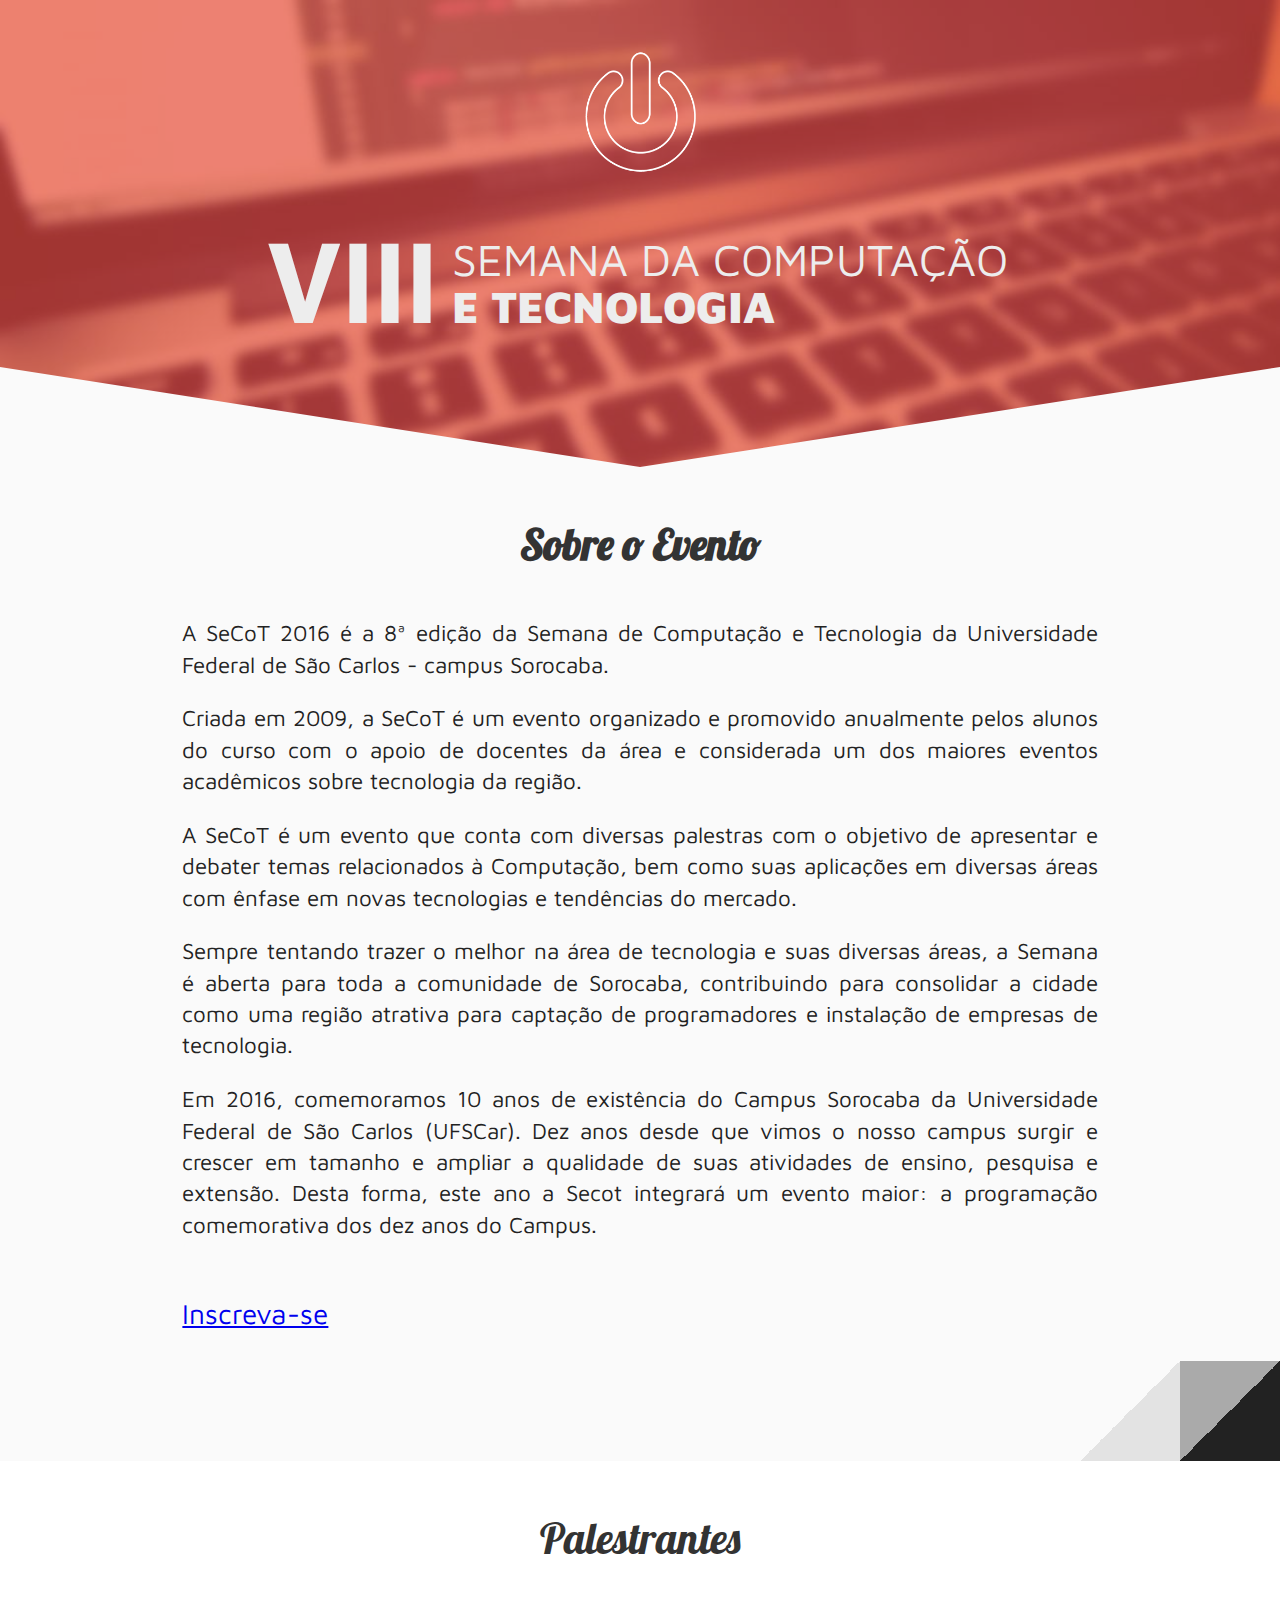
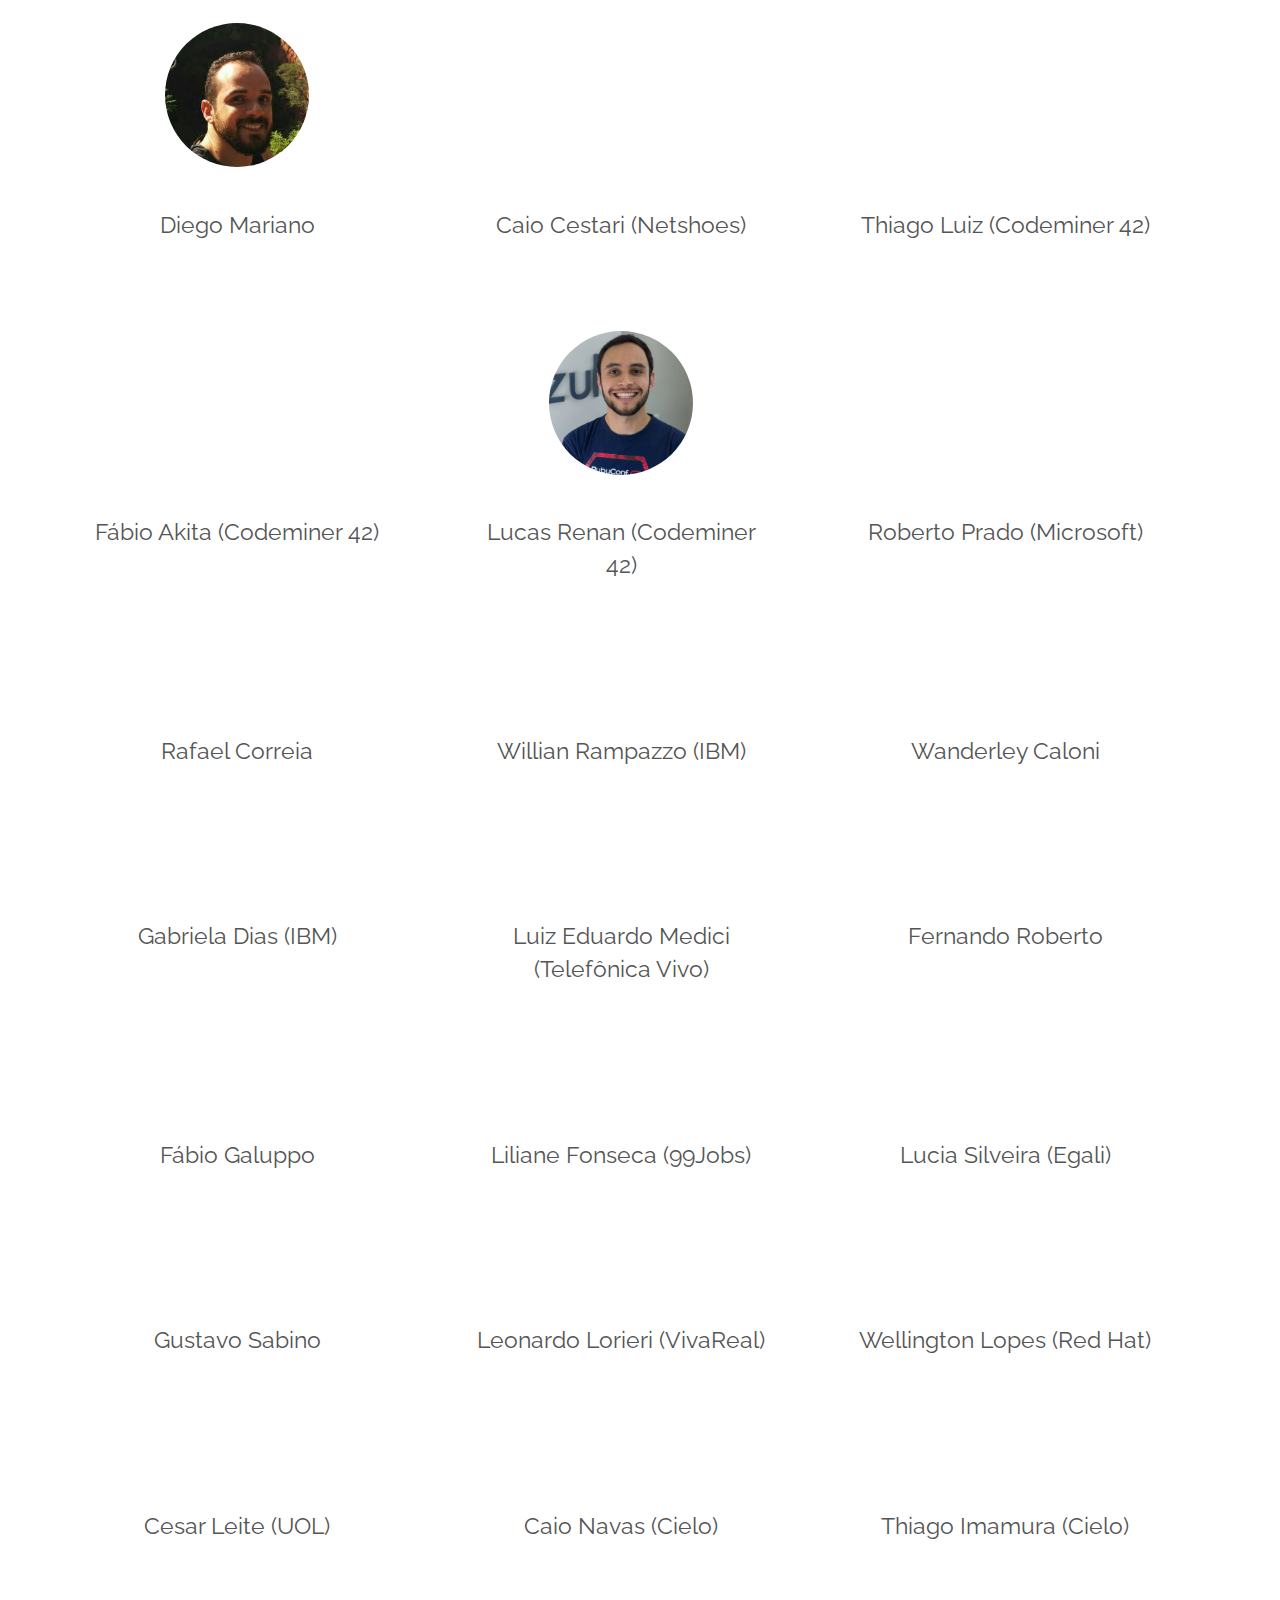
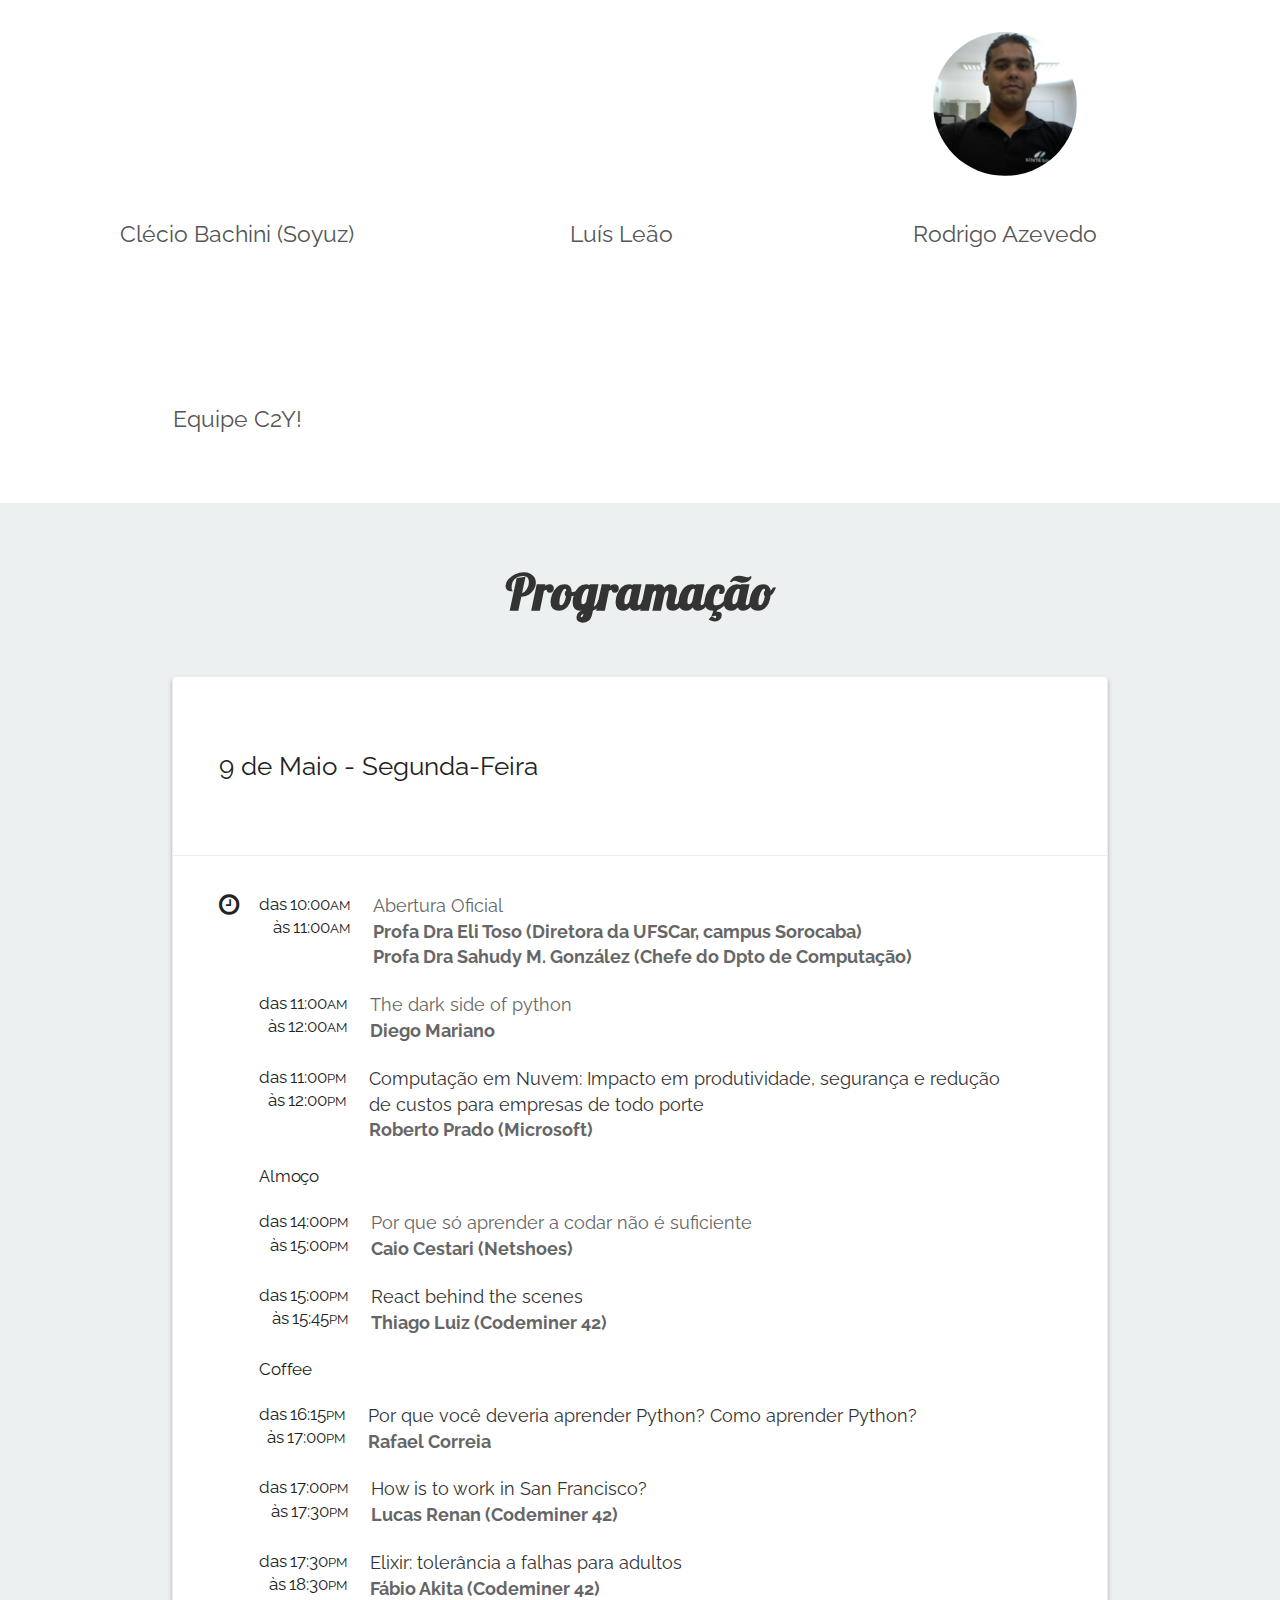
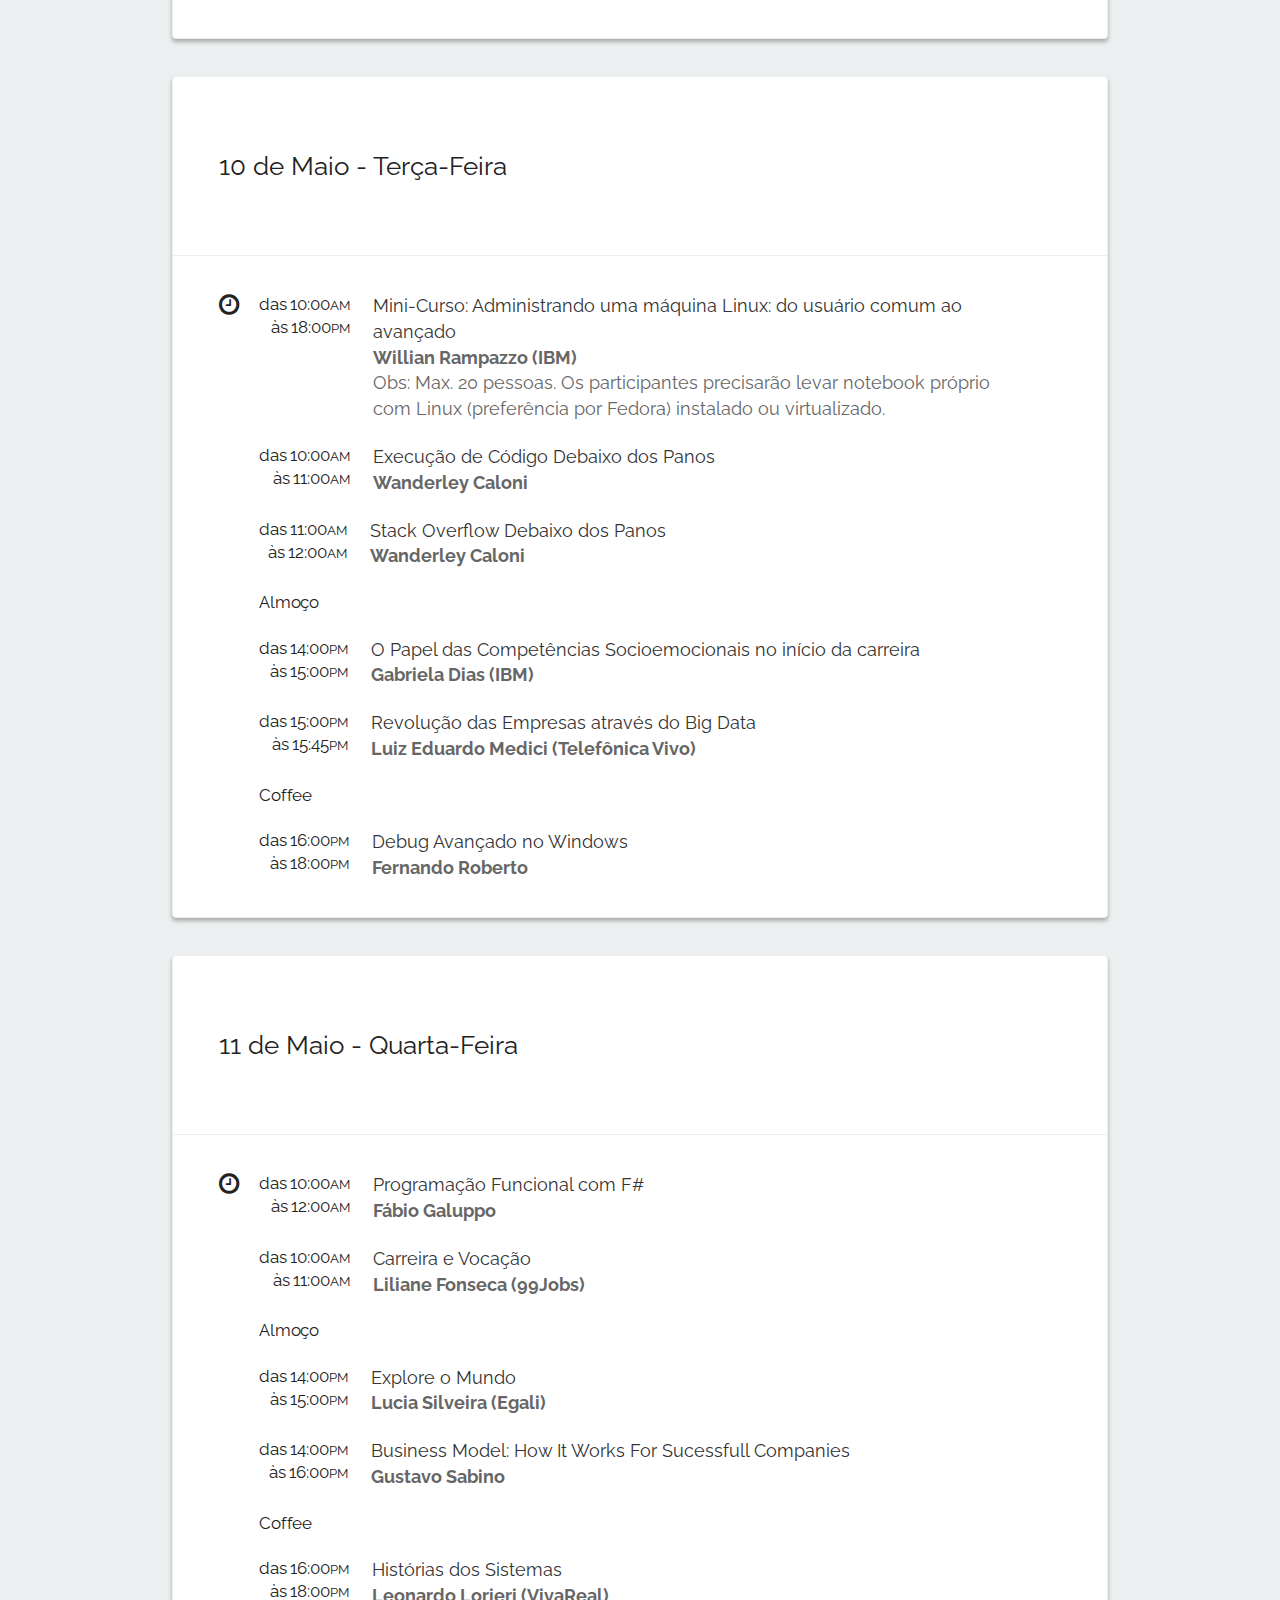
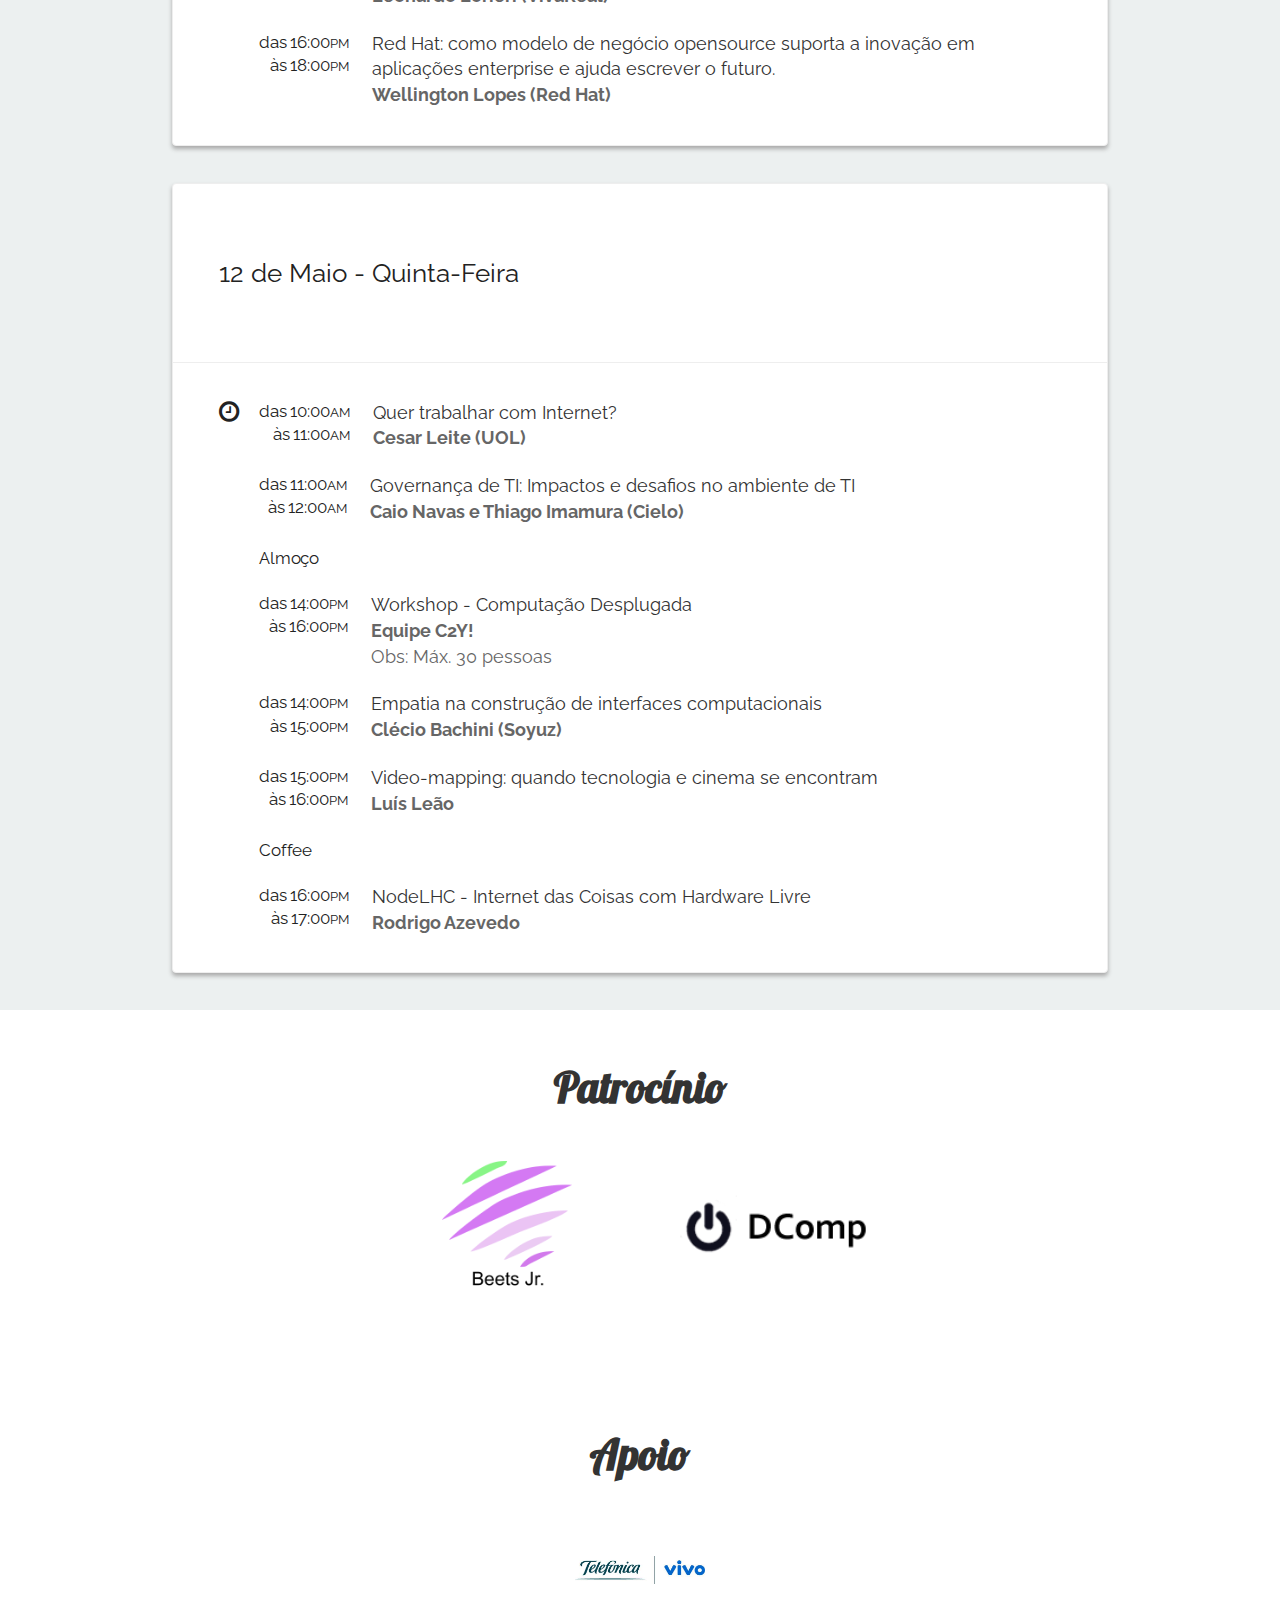
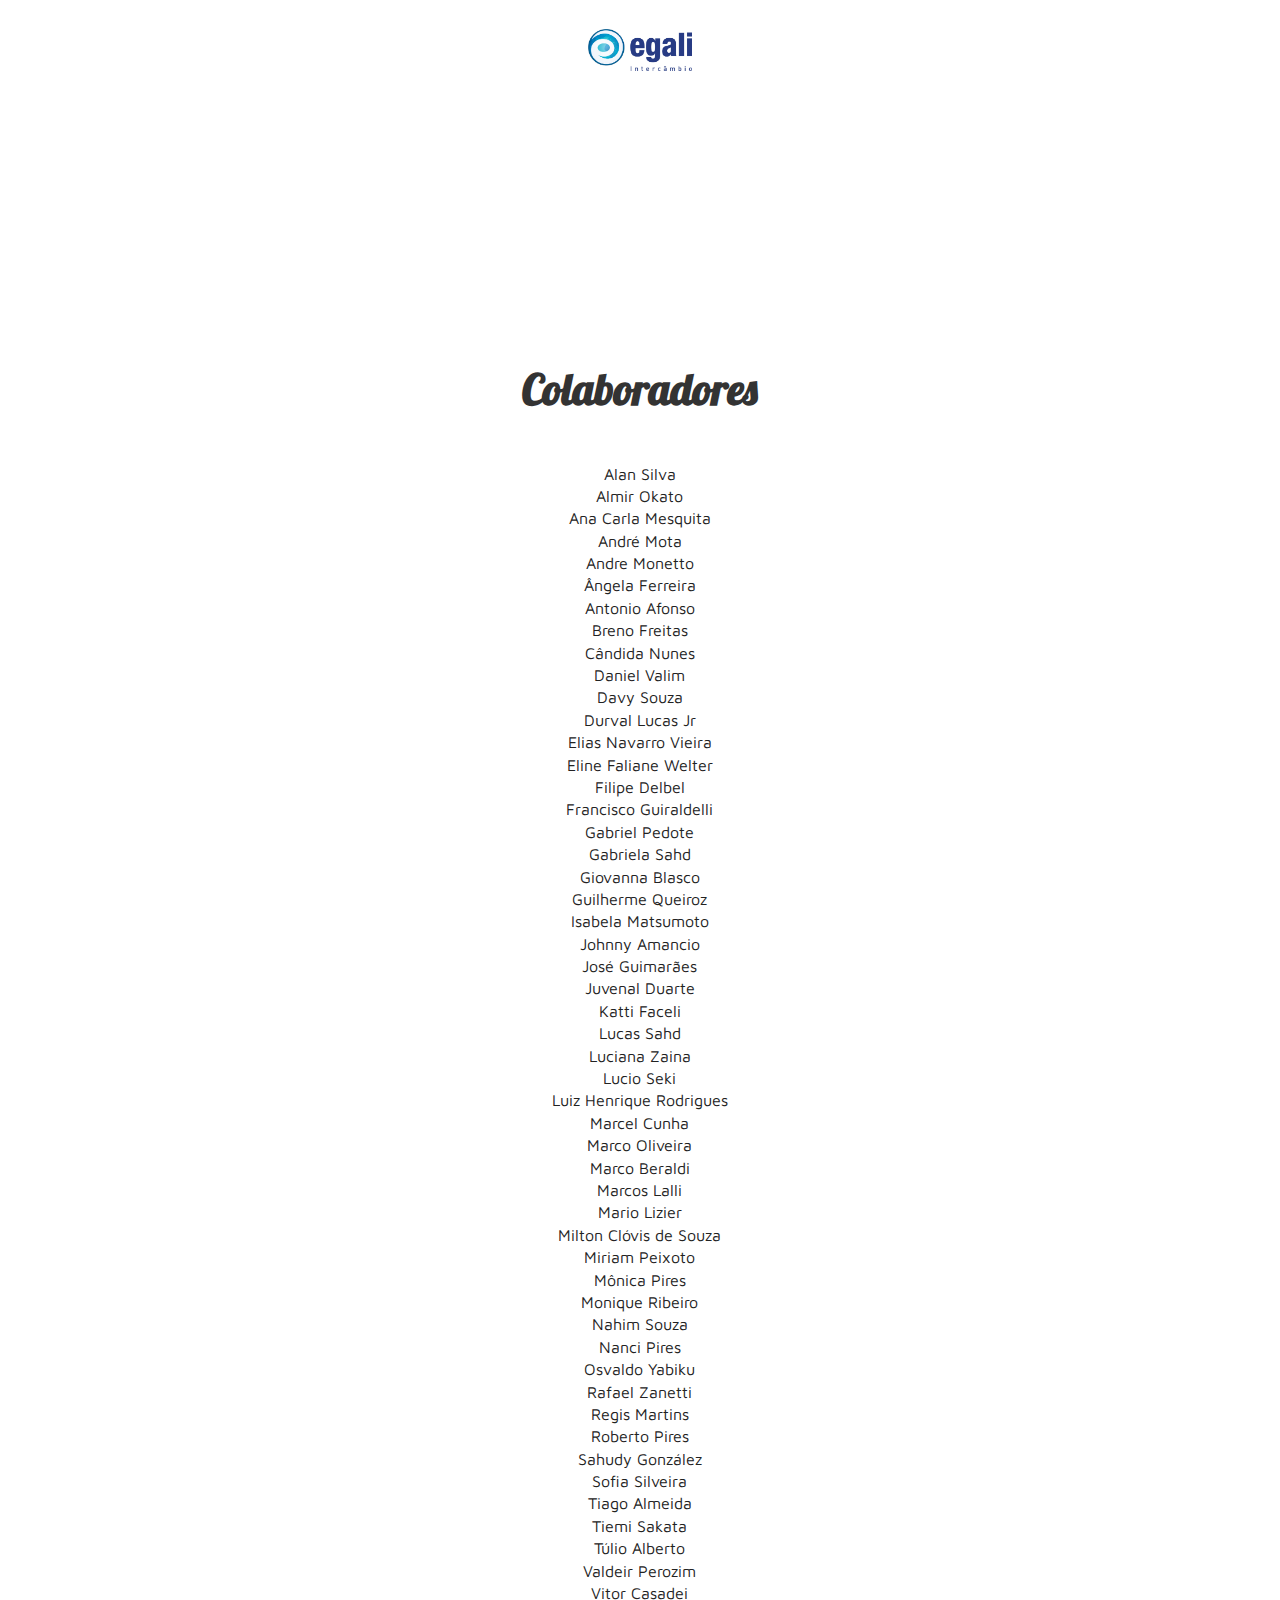
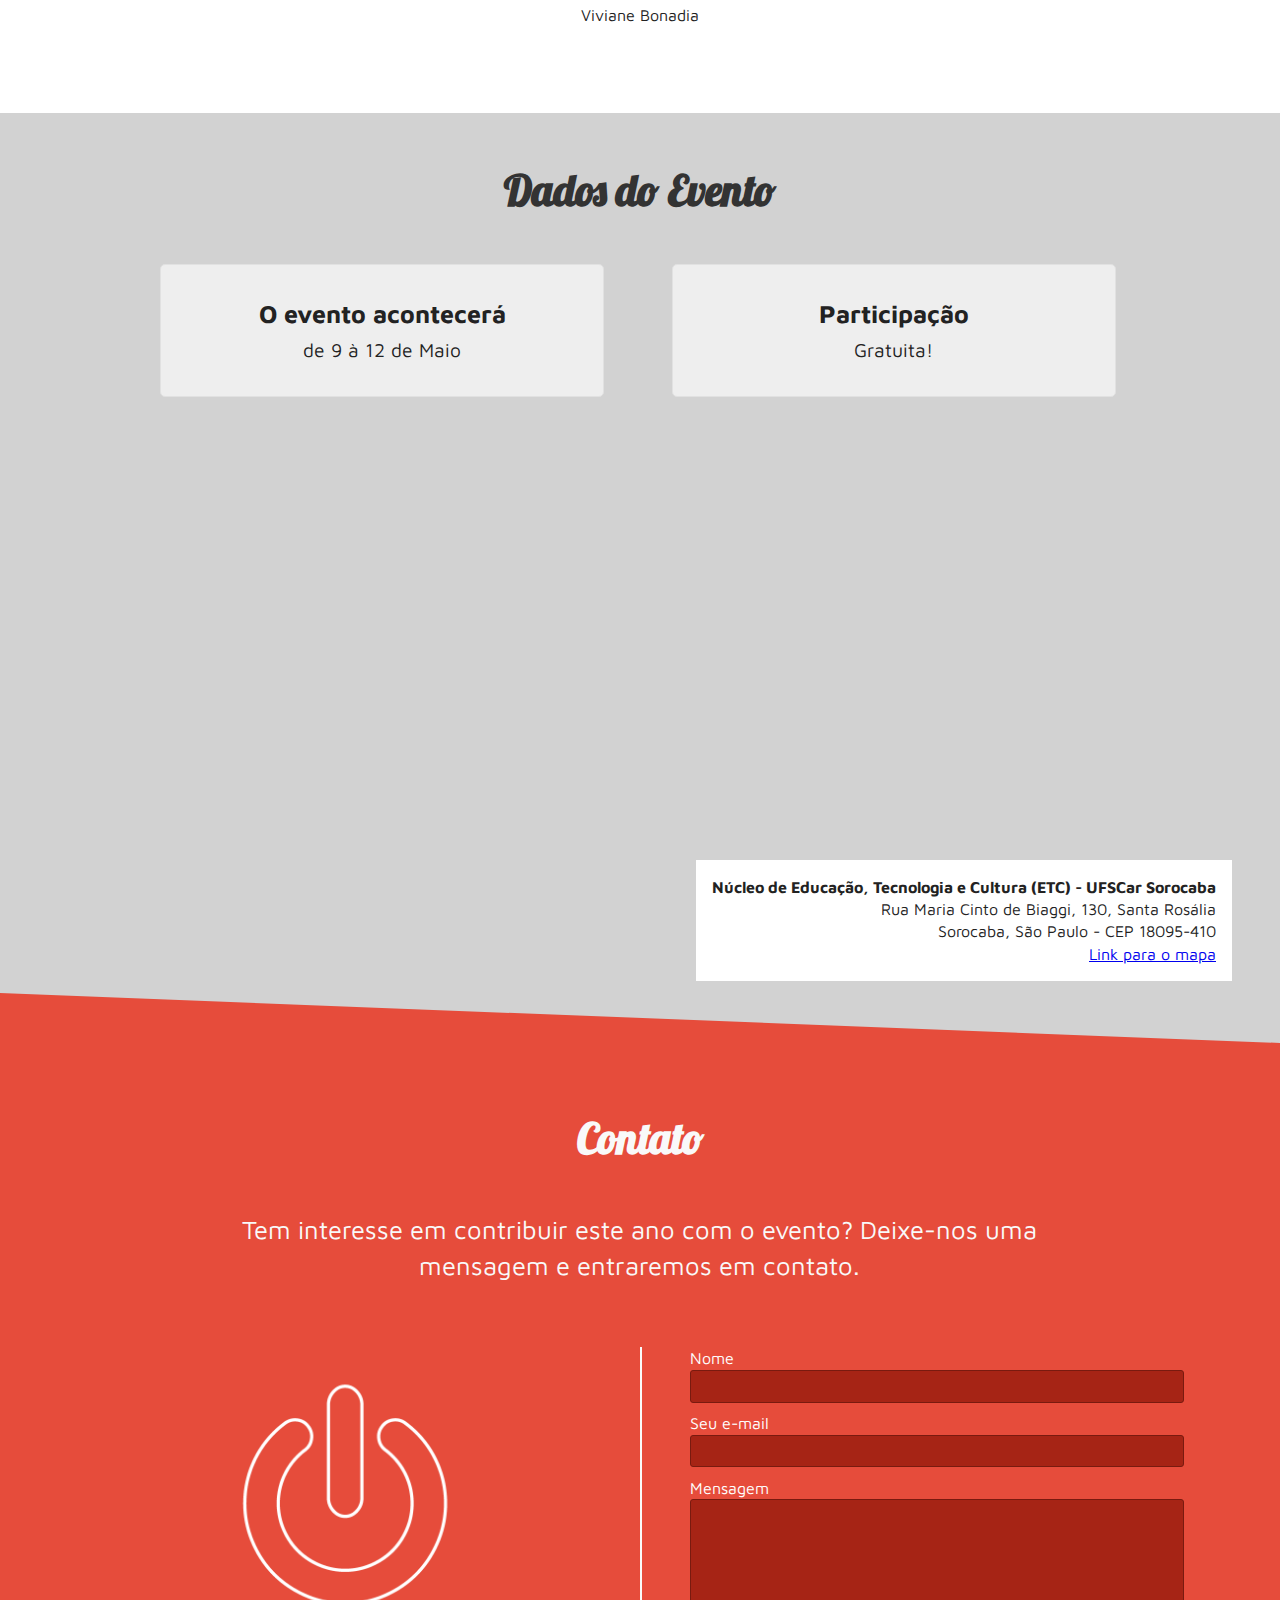
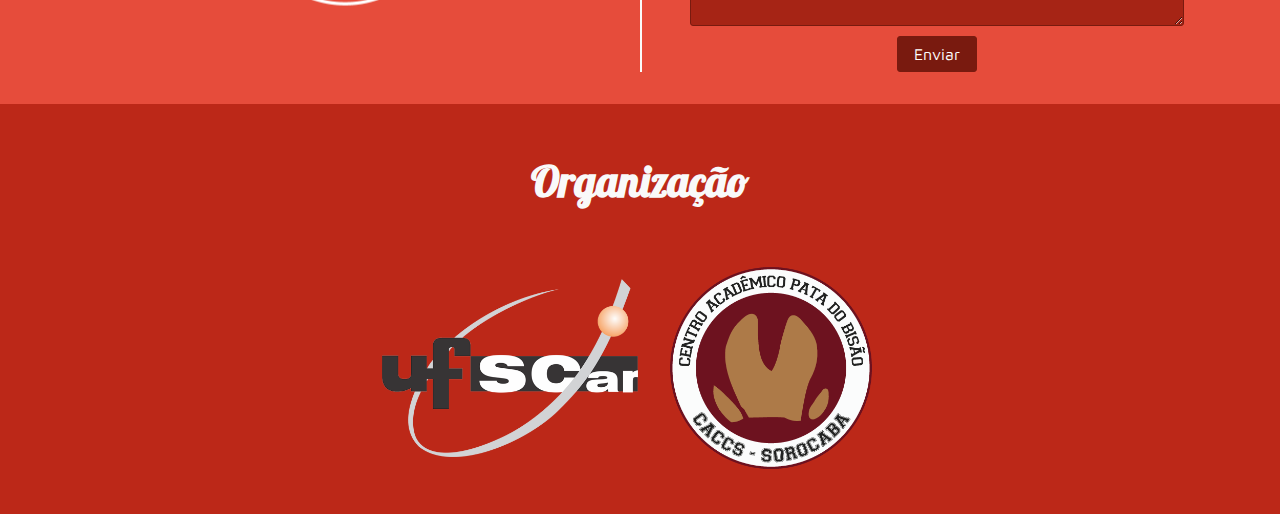
==== commit 18a22920: "Update index.html" ====
--- a/index.html
+++ b/index.html
@@ -368,6 +368,7 @@
 									<div class="guest"><p>Diego Mariano</p></div>
 								</div>
 							</div>
+		          <div style="clear: both;"></div>							
 							
 							<div class="event-line"> <!-- event line has: time & description -->
 								<div class="time">
@@ -380,7 +381,7 @@
 									<div class="guest"><p> Roberto Prado (Microsoft)</p></div>
 								</div>
 							</div> <!-- event-line end -->
-							<div style="clear: both;"></div>
+					
 							
 							<!-- event-line end -->
 							<div style="clear: both;"></div>
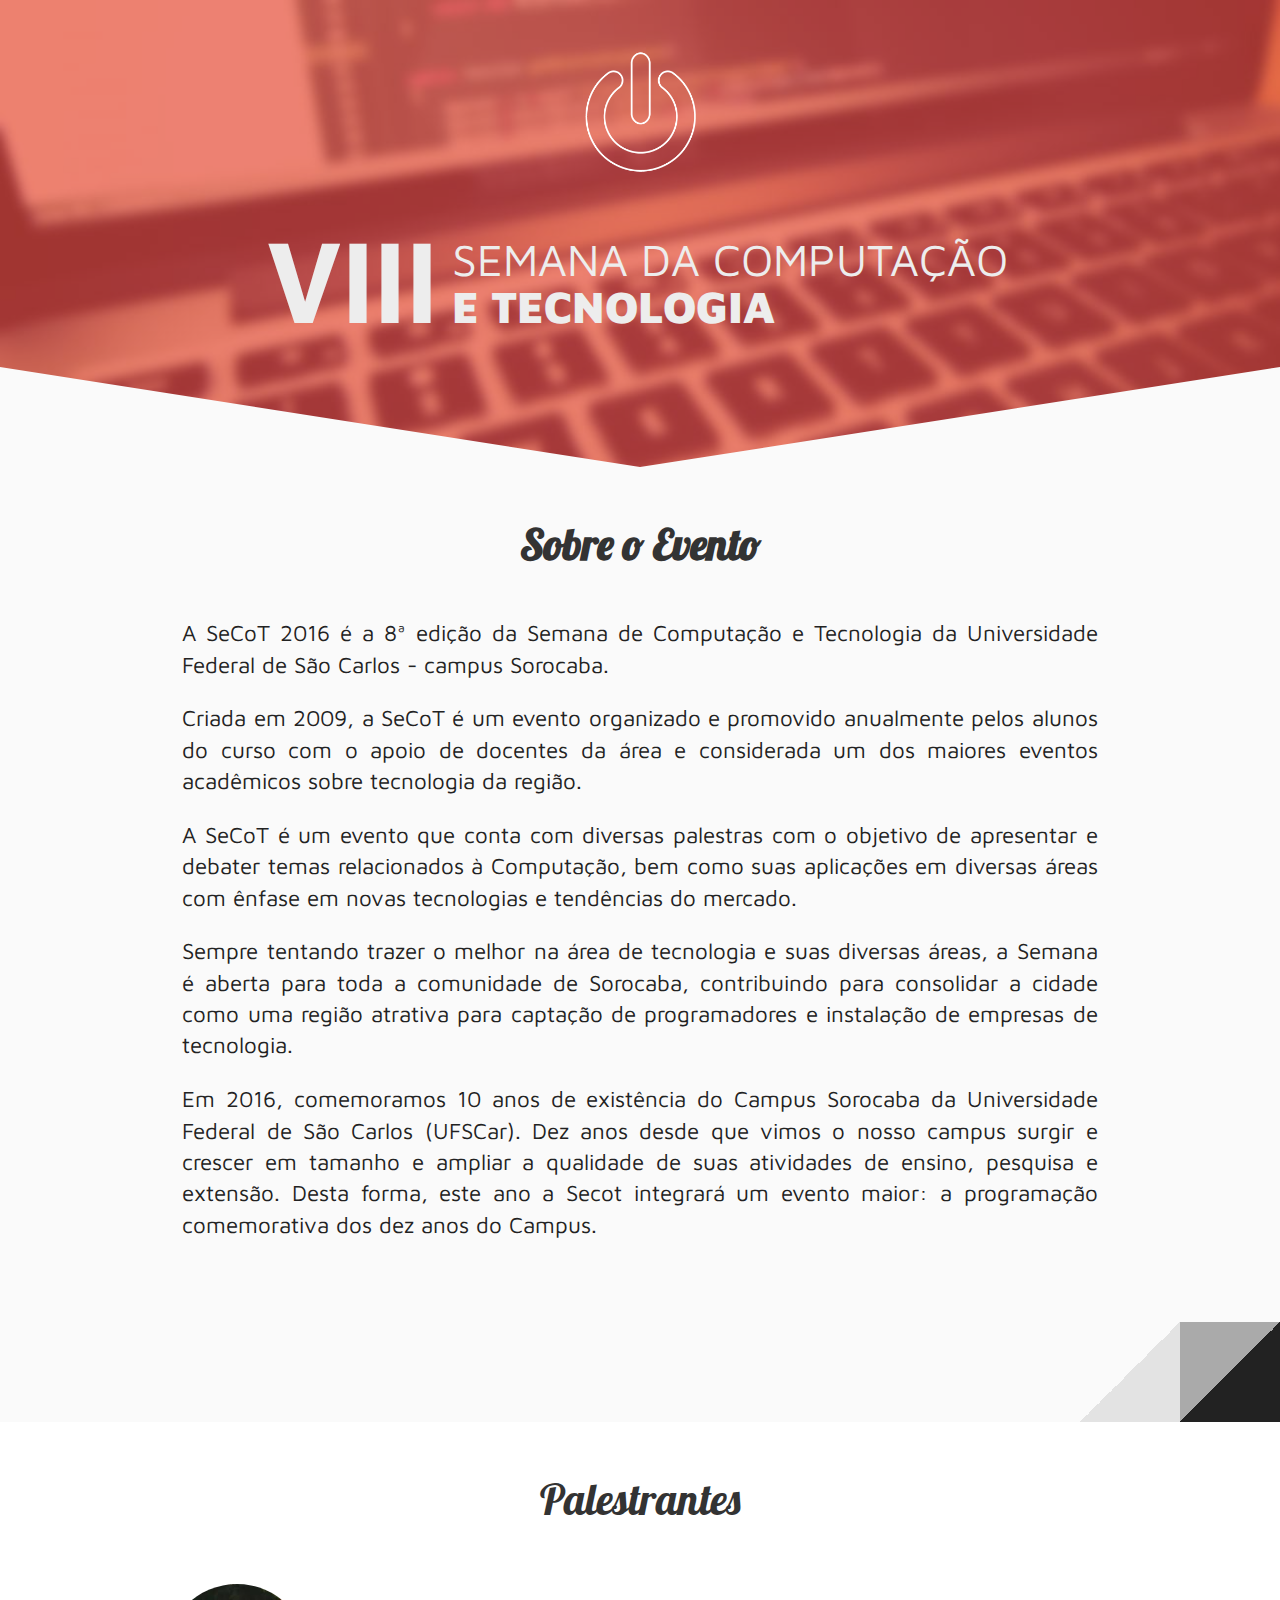
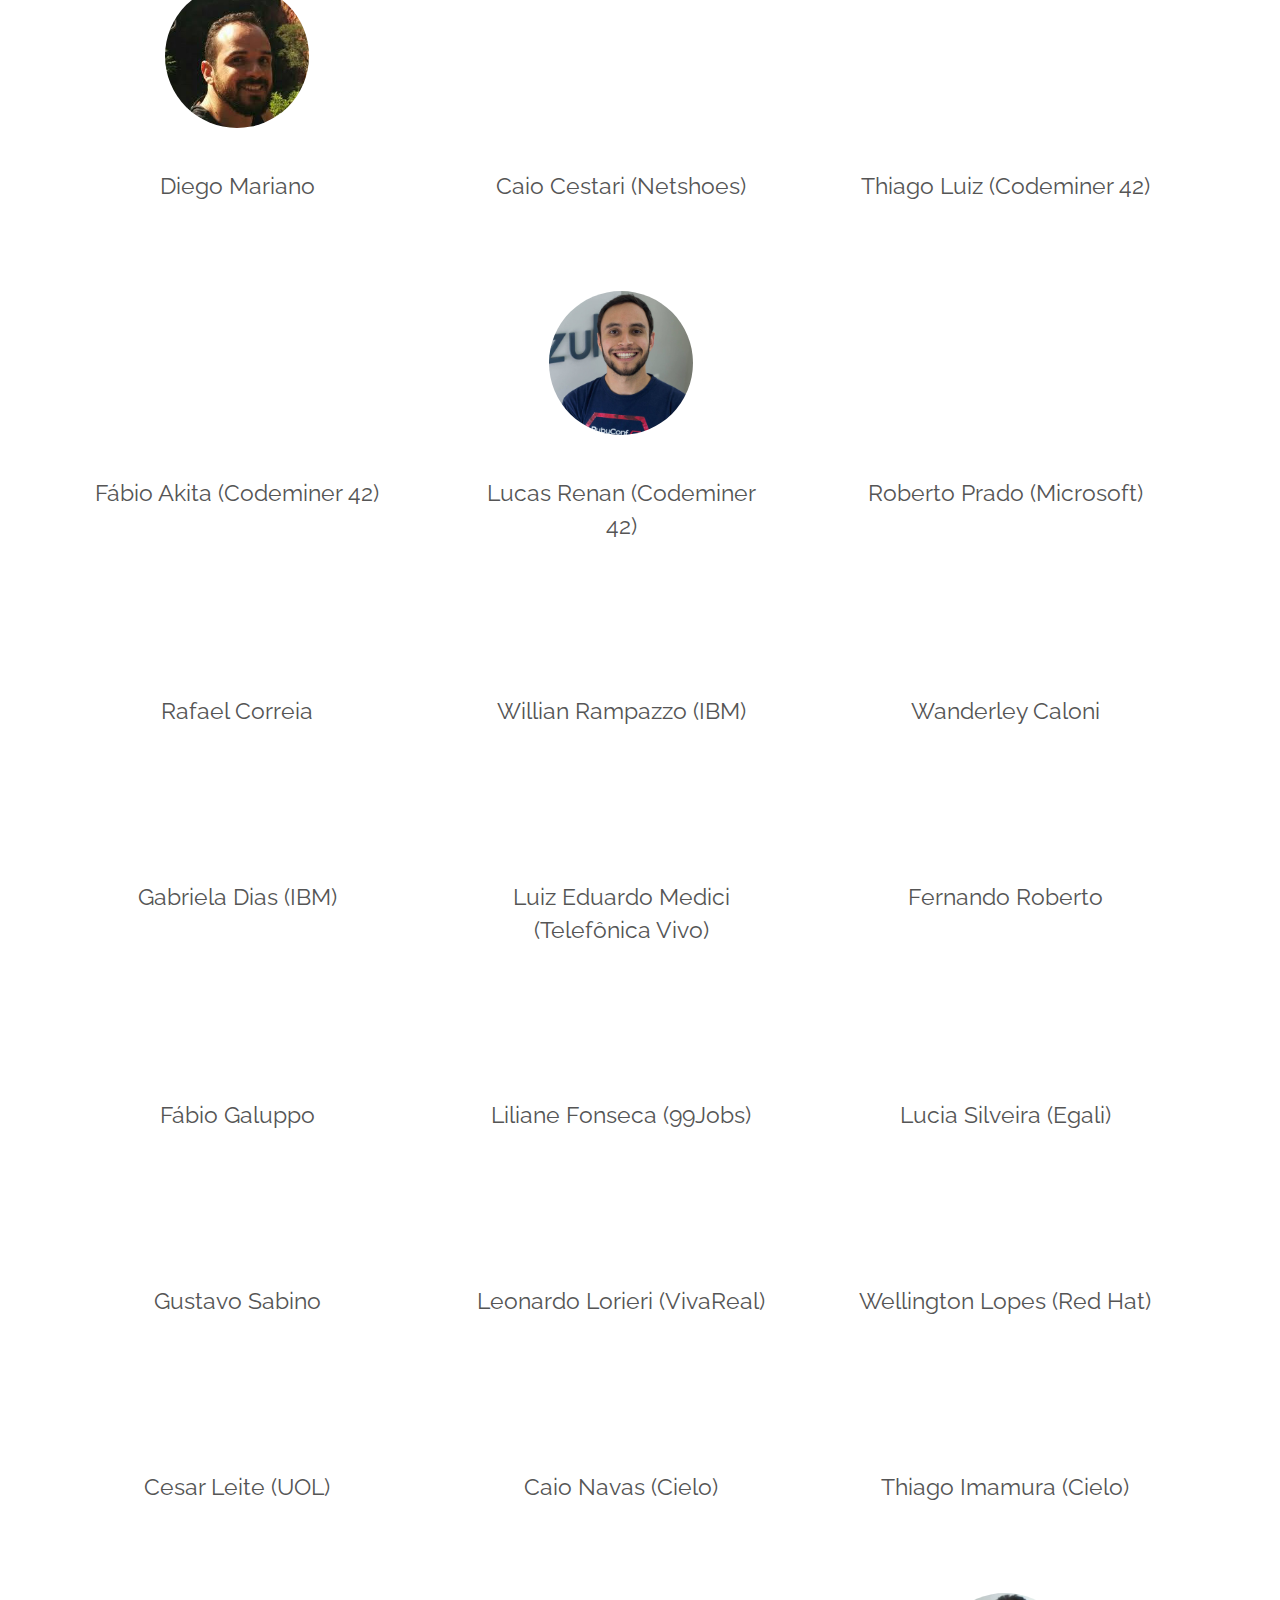
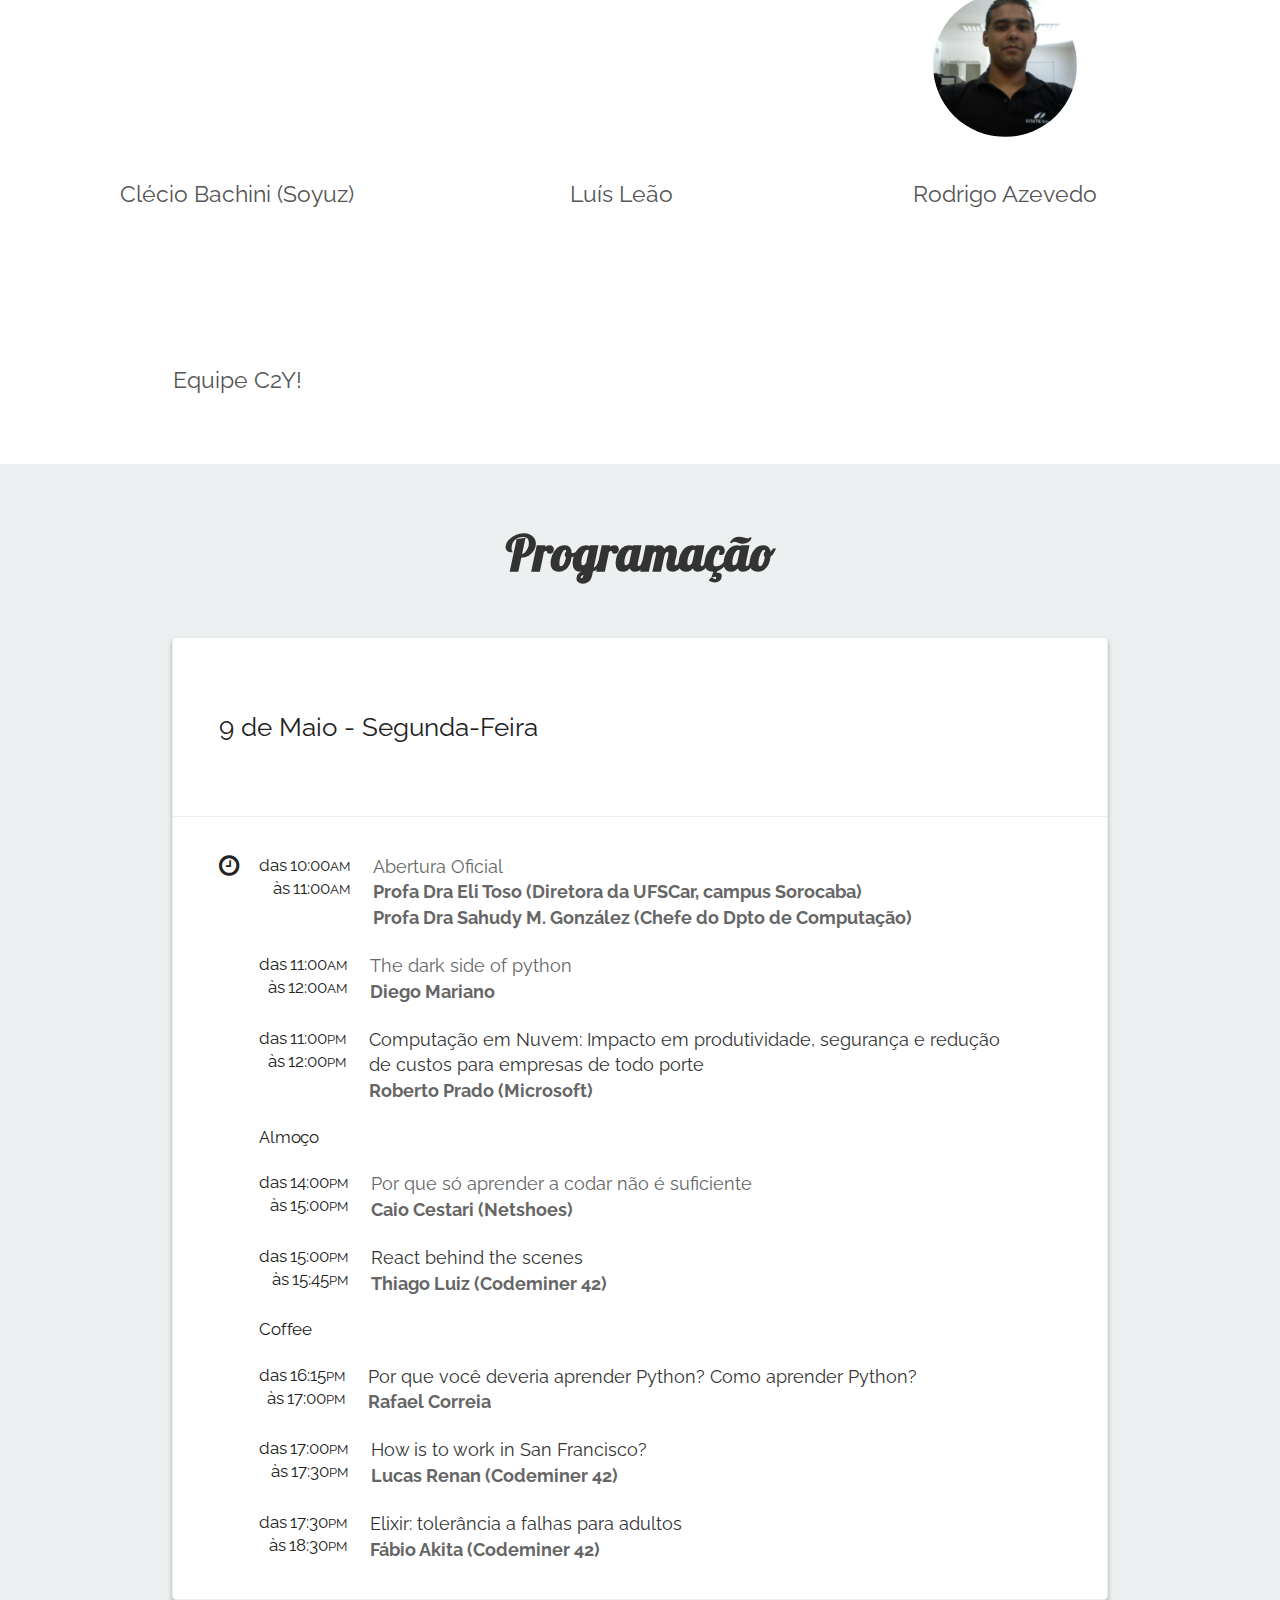
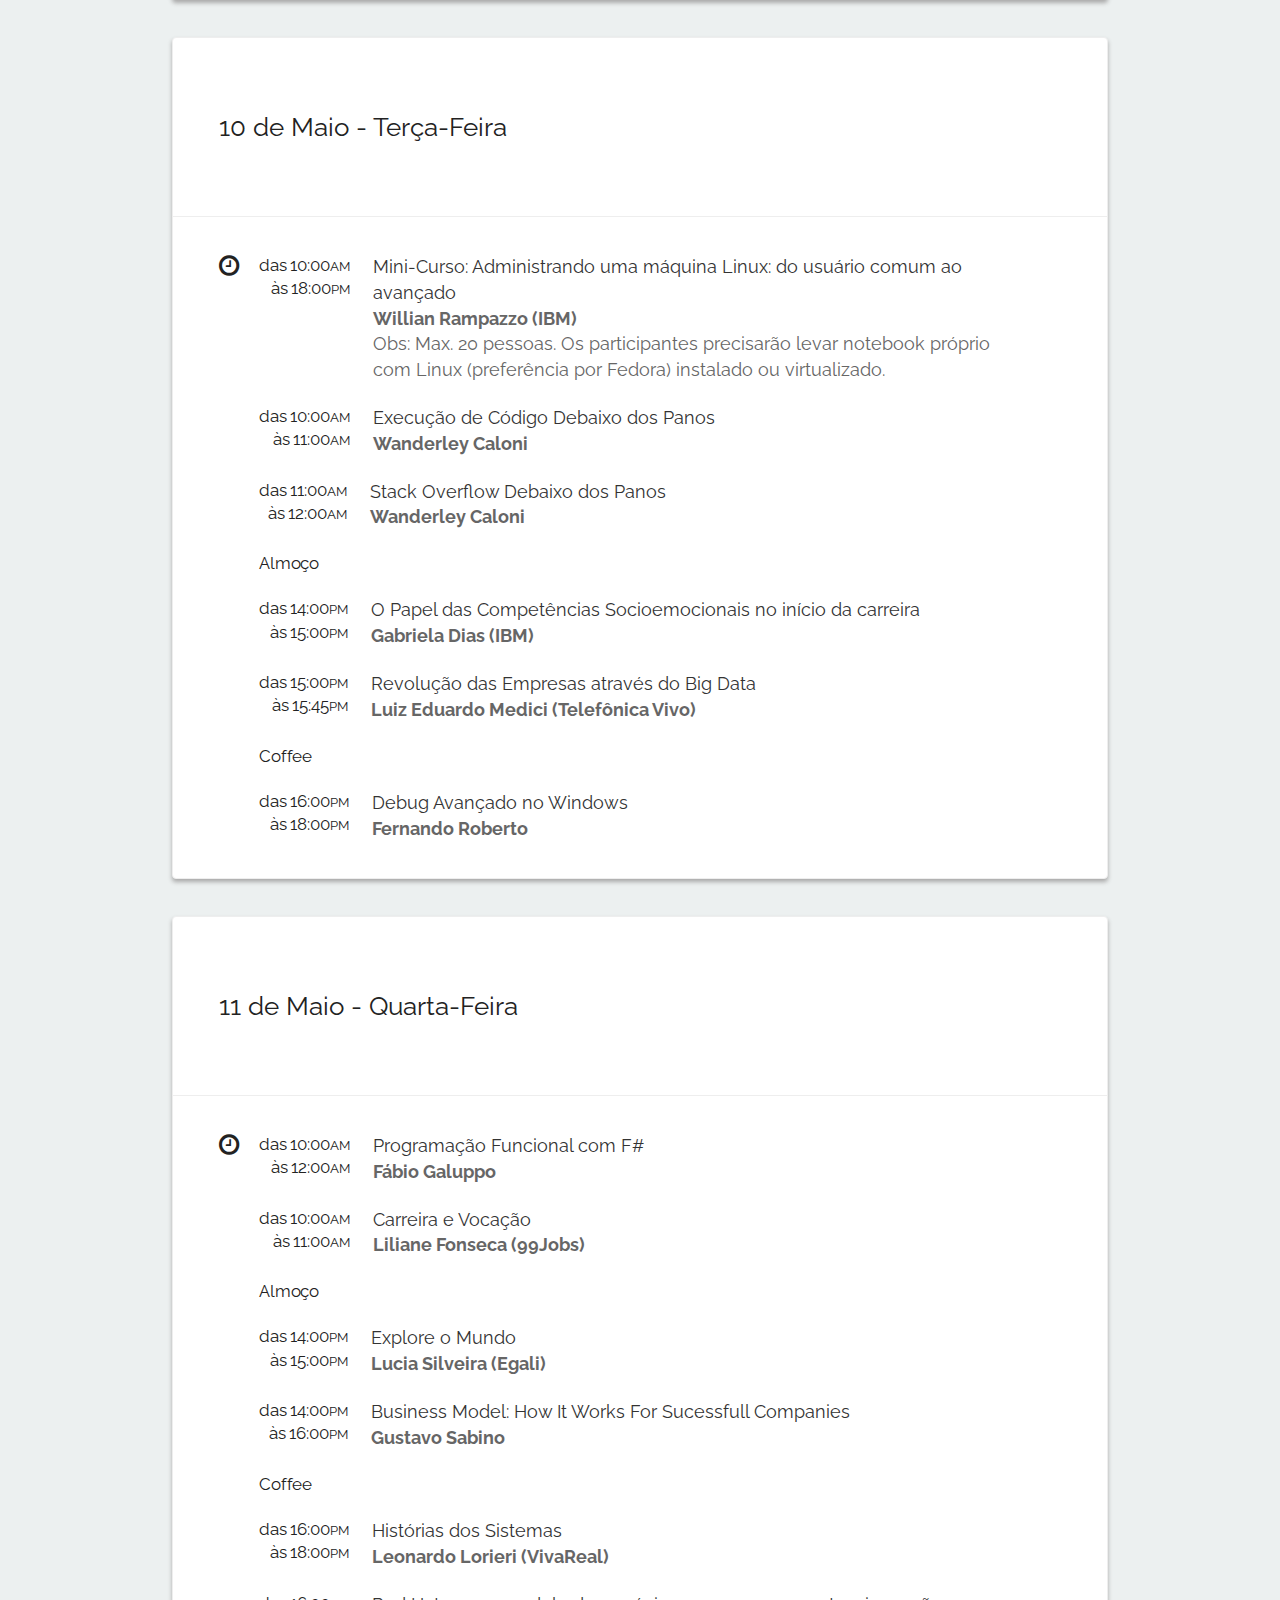
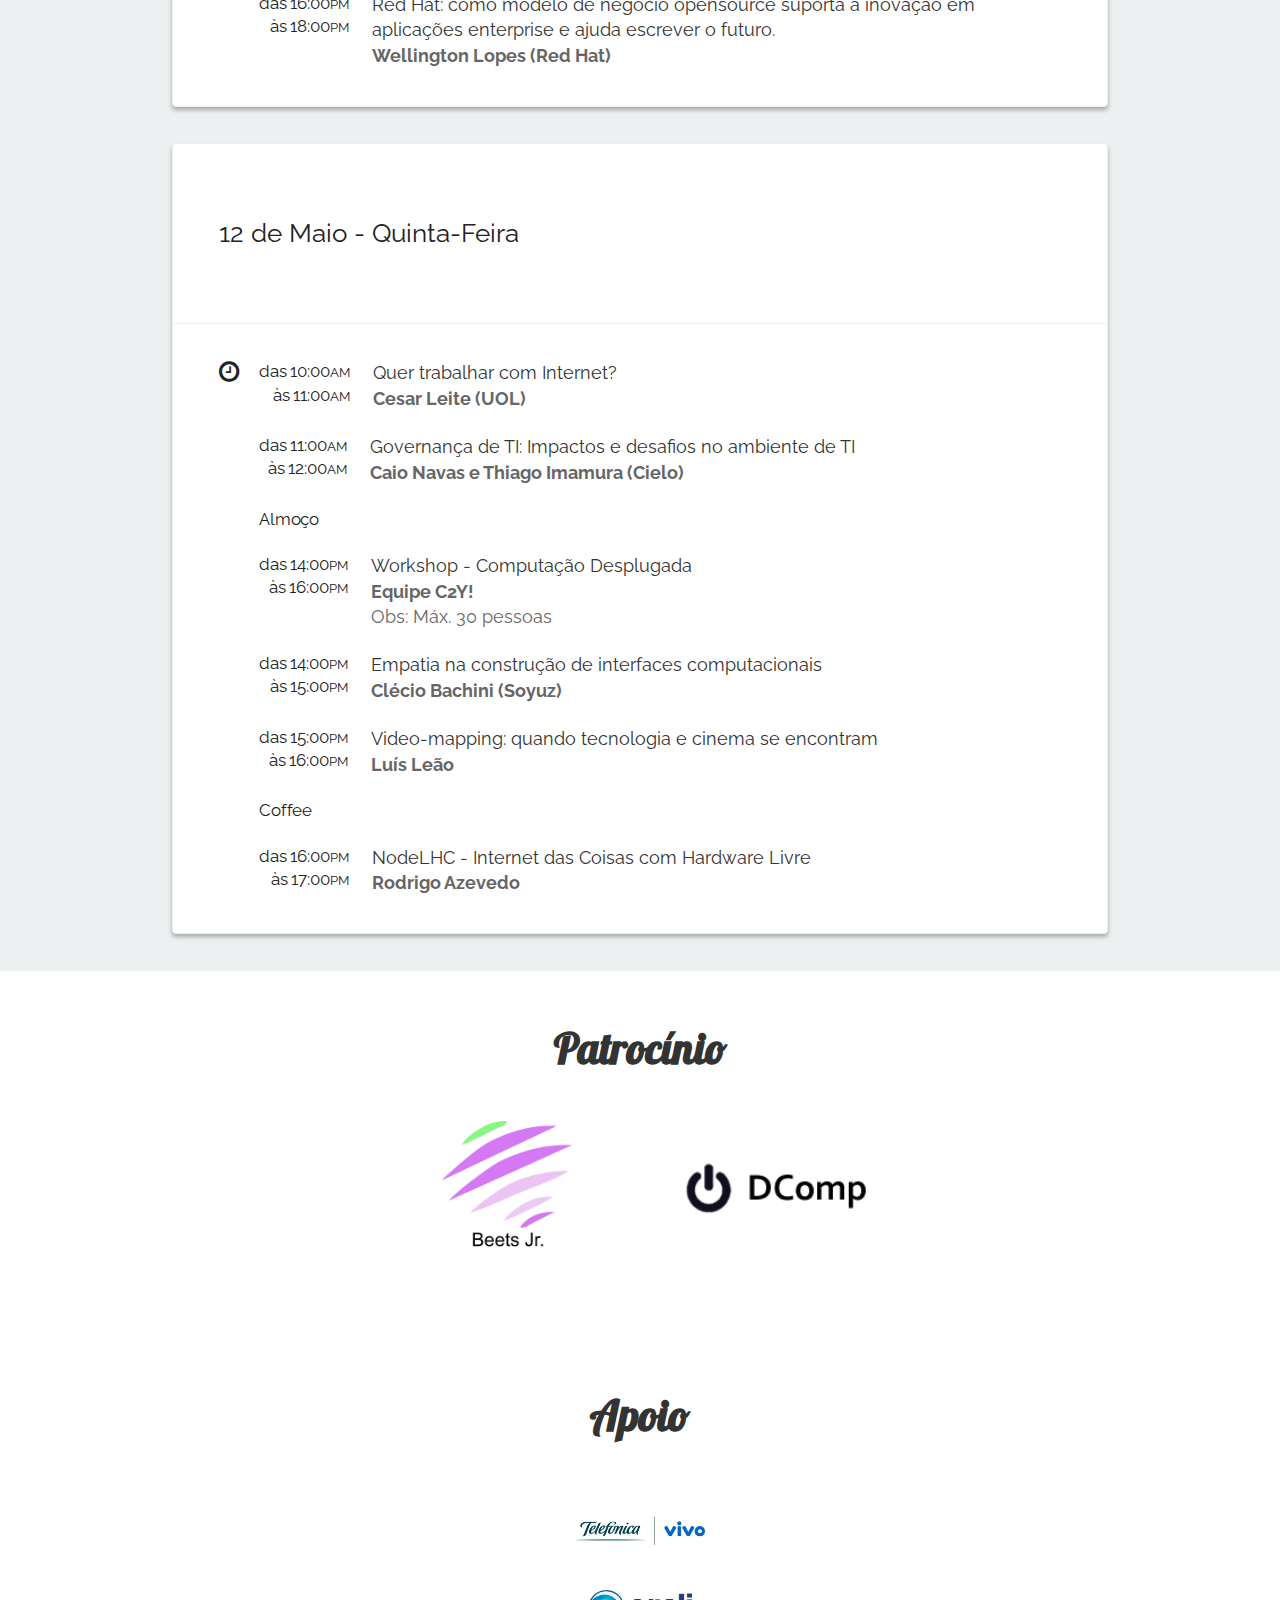
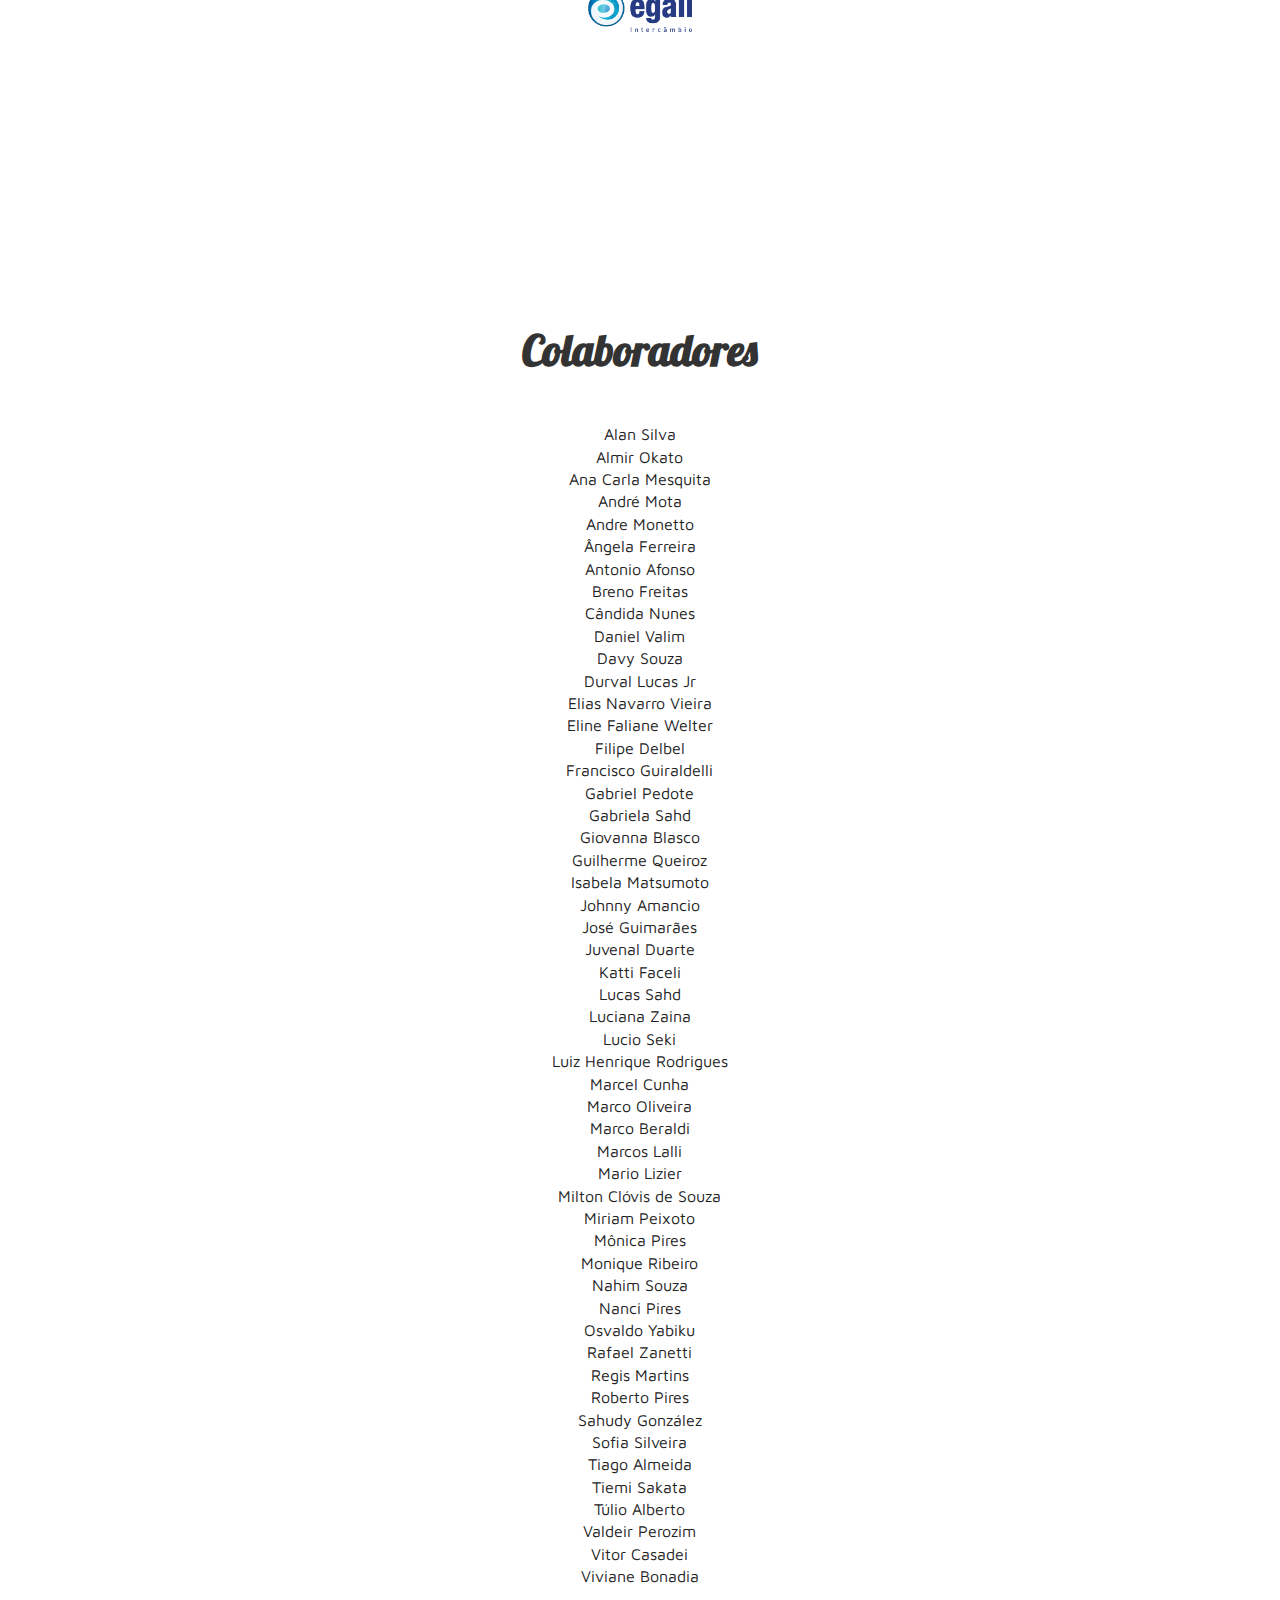
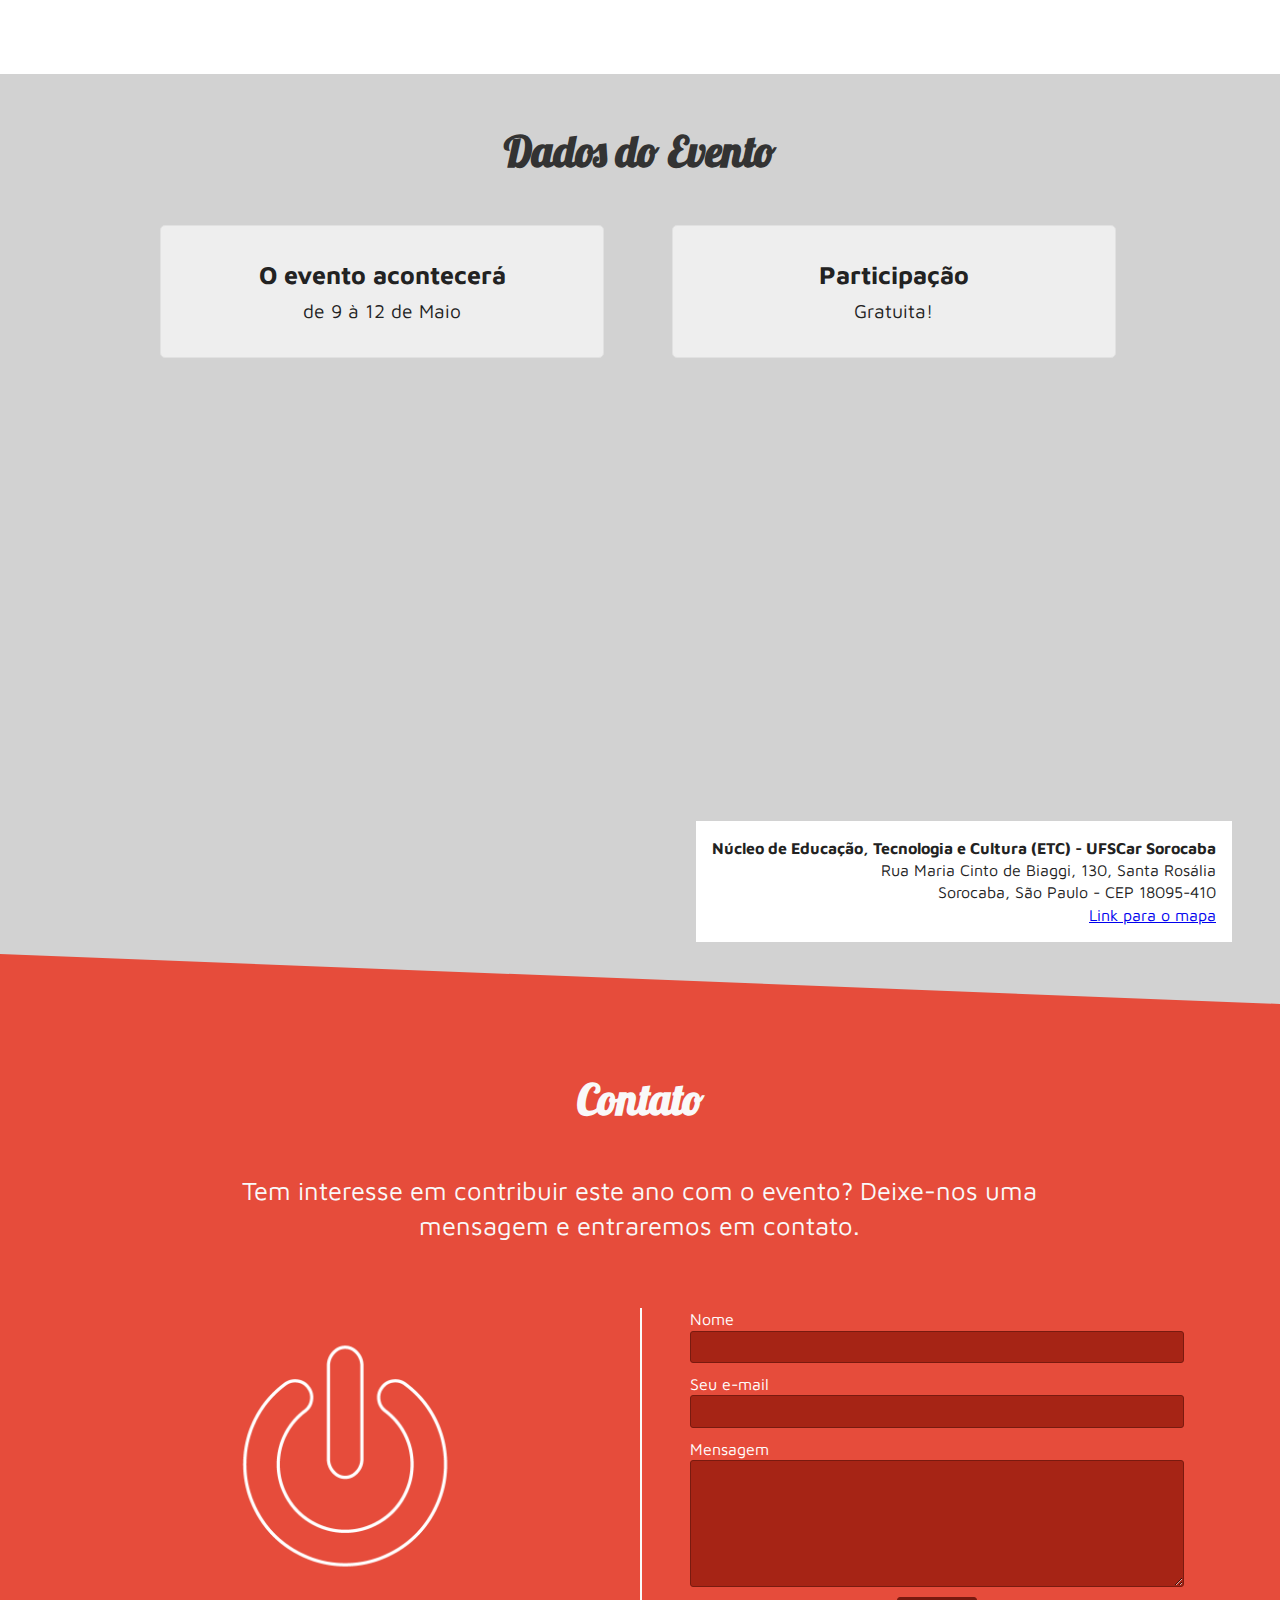
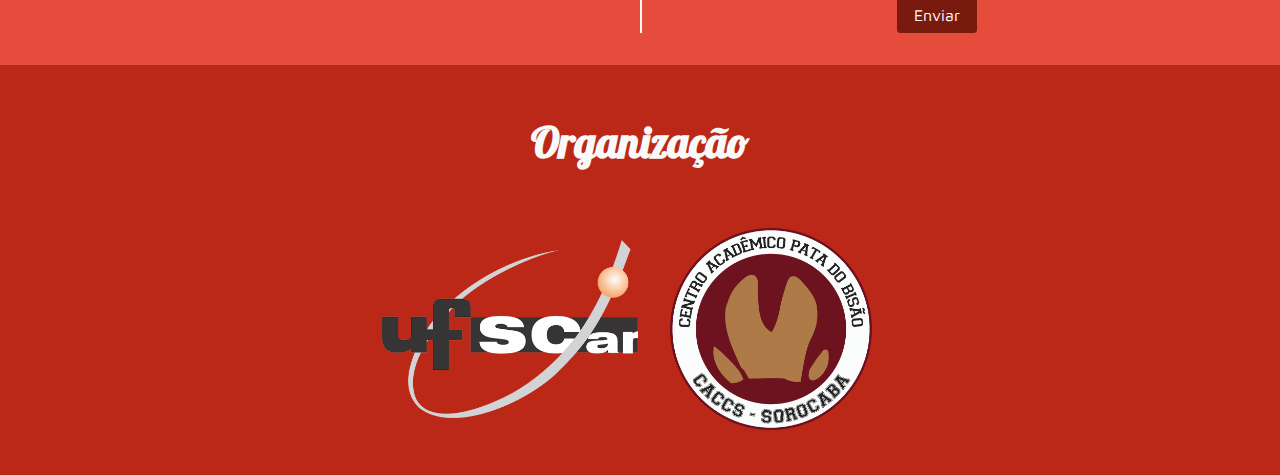
==== commit 3adbc30e: "Hasta la vista às inscrições" ====
--- a/index.html
+++ b/index.html
@@ -65,9 +65,9 @@
             <p>Em 2016, comemoramos 10 anos de existência do Campus Sorocaba da Universidade Federal de São Carlos (UFSCar). Dez anos desde que vimos o nosso campus surgir e crescer em tamanho e ampliar a qualidade de suas atividades de ensino, pesquisa e extensão. Desta forma, este ano a Secot integrará um evento maior: a programação comemorativa dos dez anos do Campus.</p>
 
           	<br />
-          	<div class="center-wrap" id="btn-signup">
+      <!--    	<div class="center-wrap" id="btn-signup">
 			    <a class="btn btn-primary" style="width: 100%; font-size:28px;" href="http://secot.odev.com.br">Inscreva-se</a>
-			</div>
+			</div>-->
 
 		   </div>
 
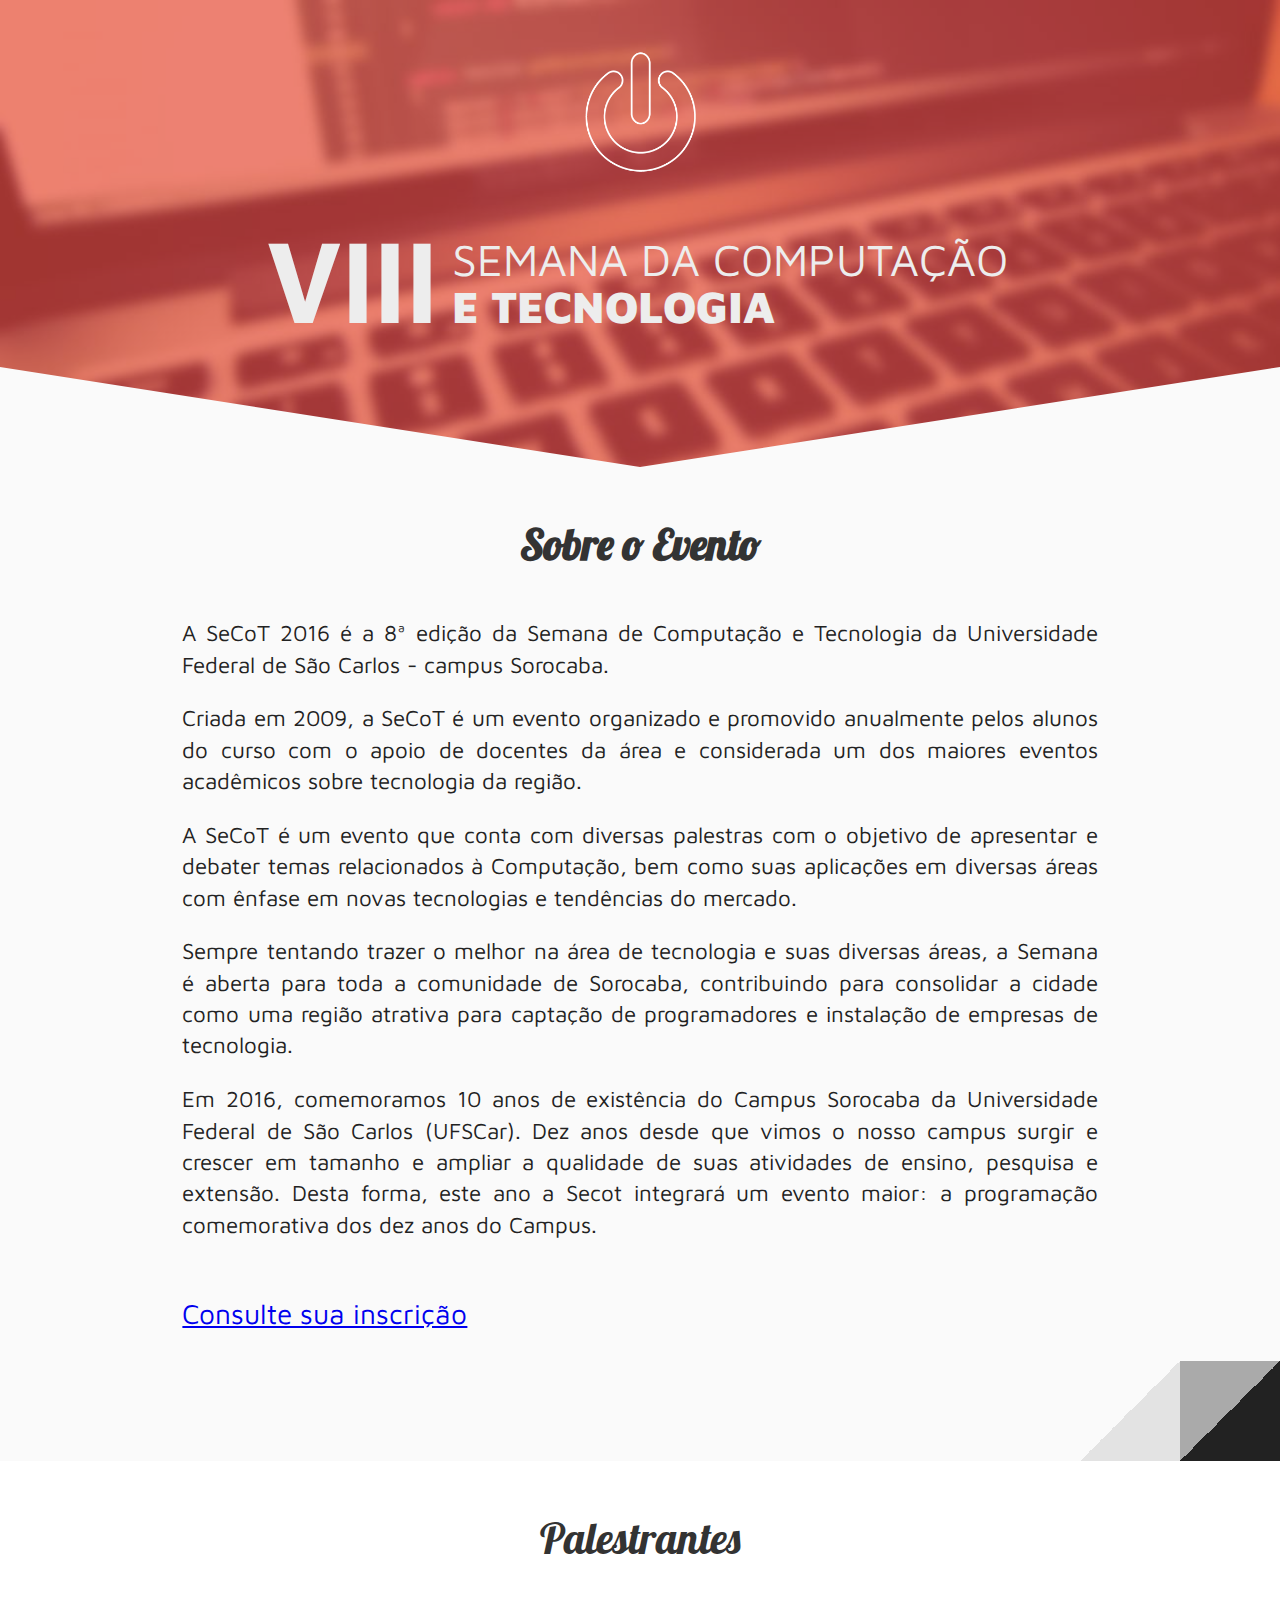
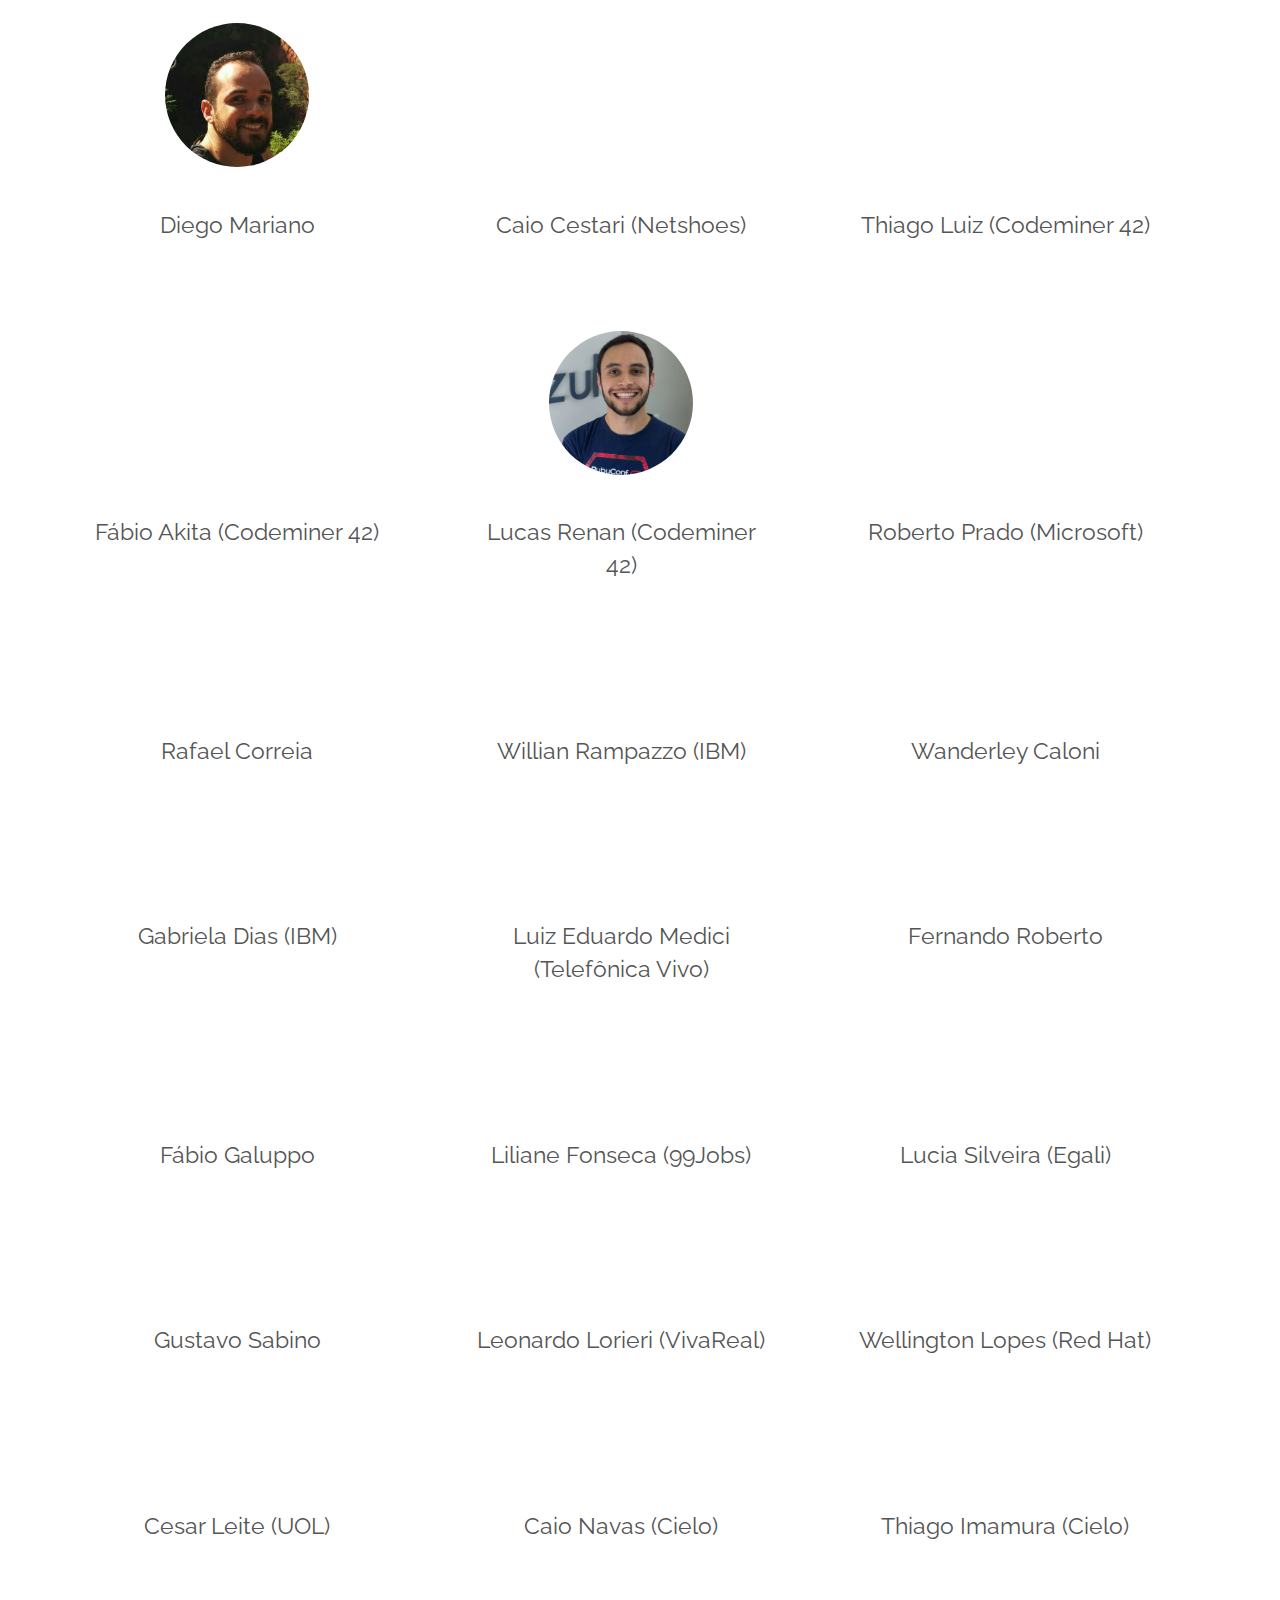
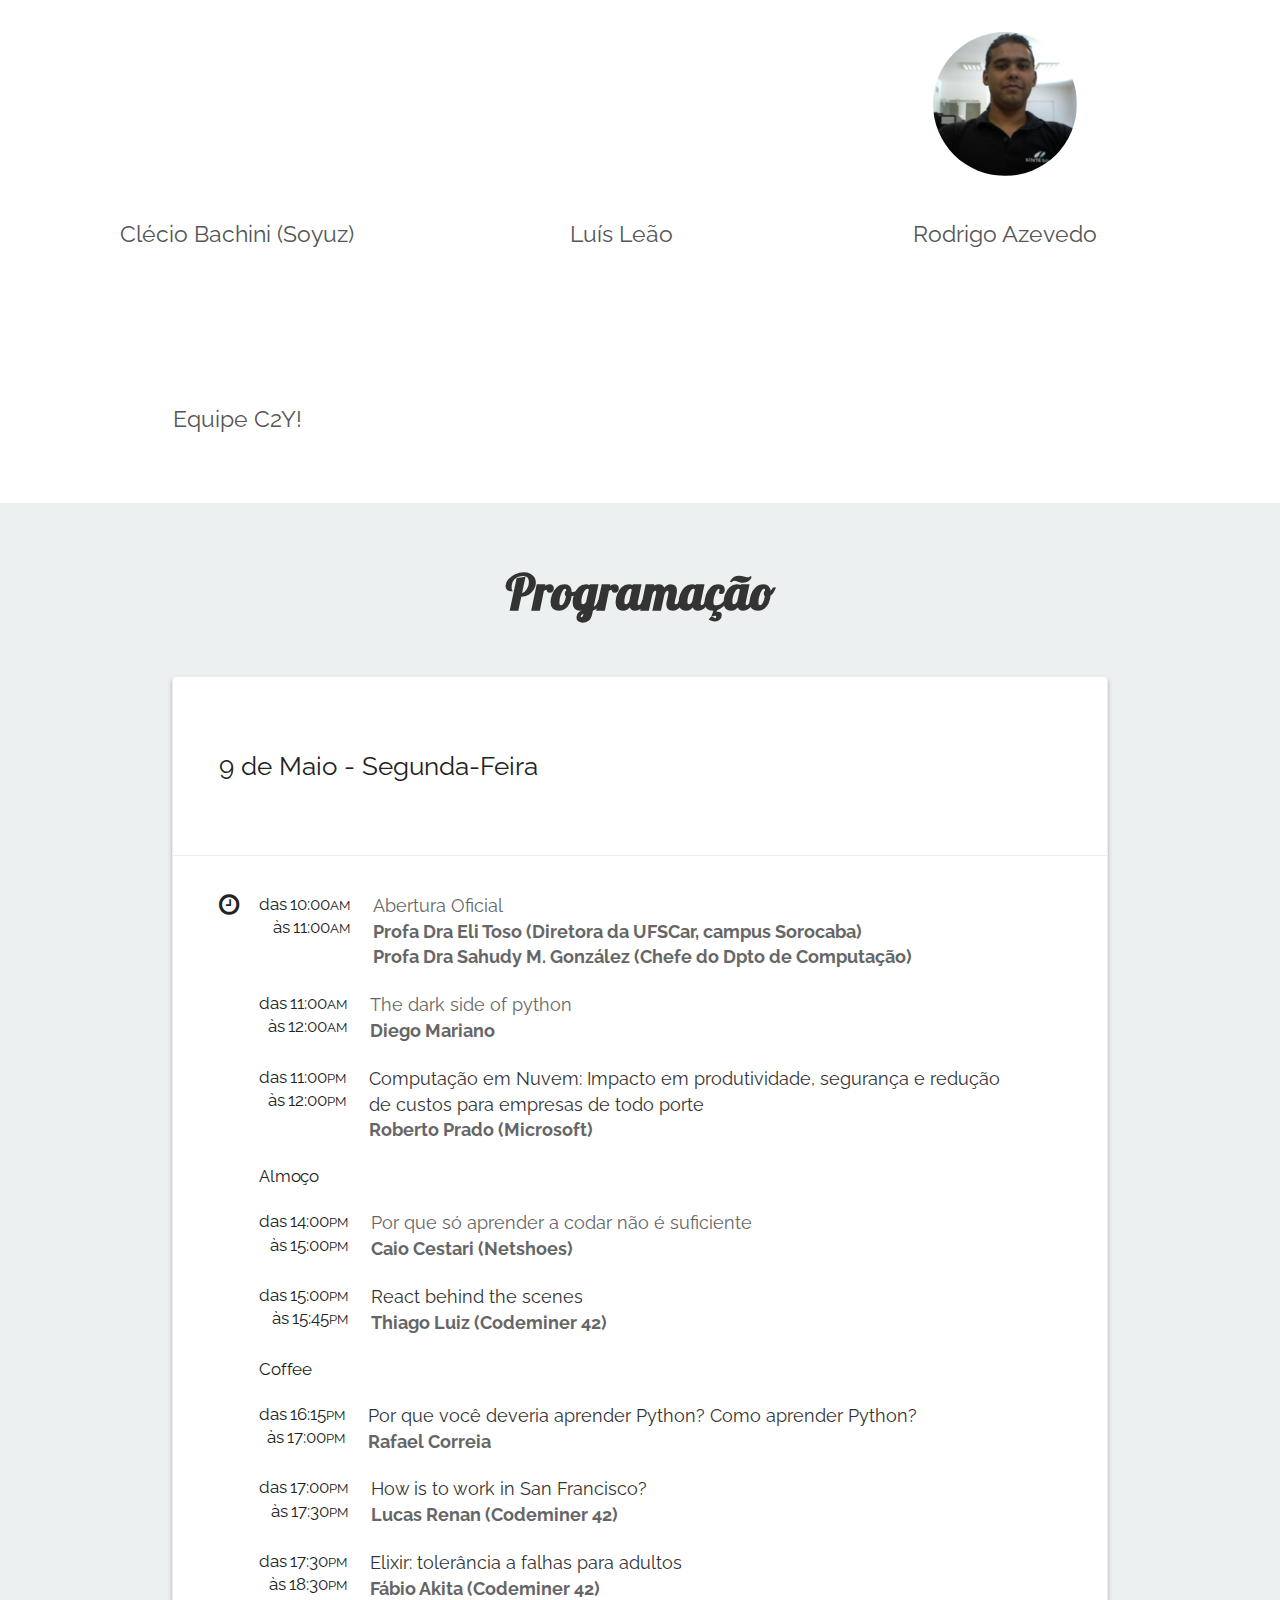
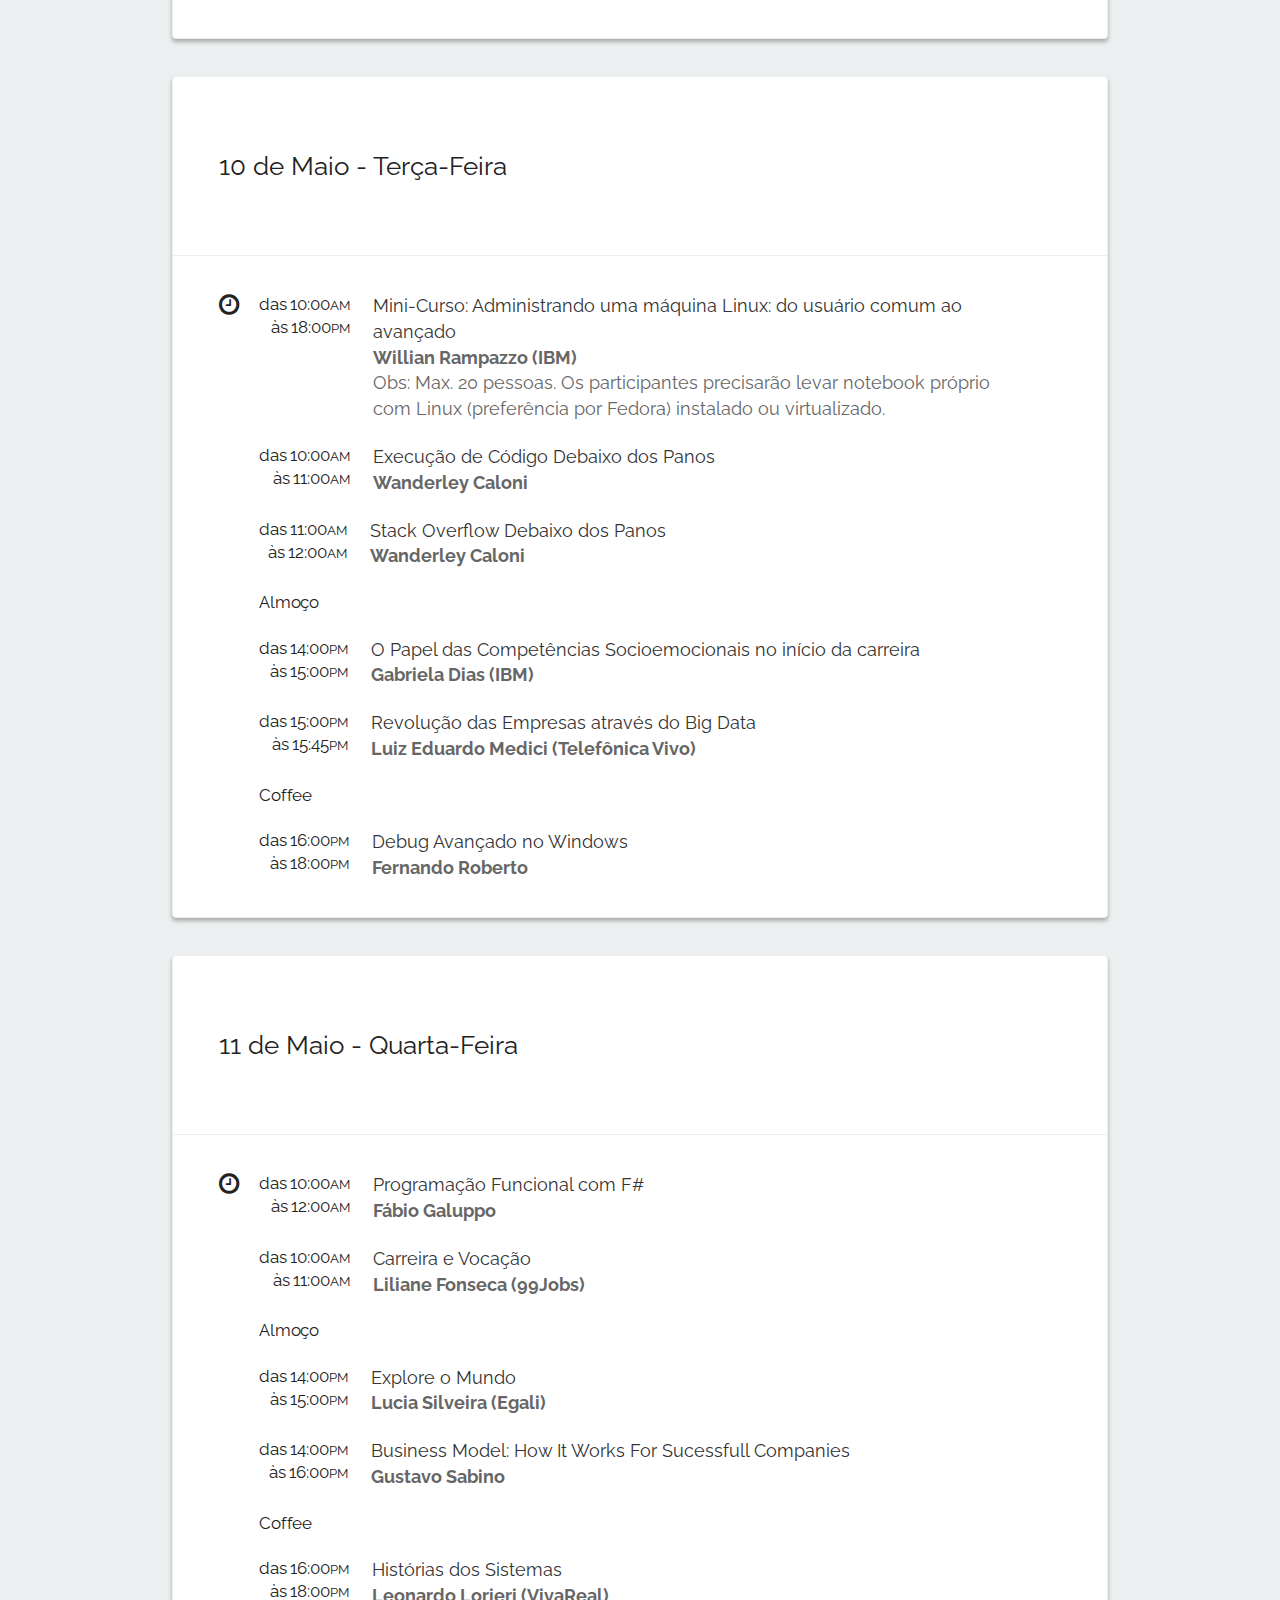
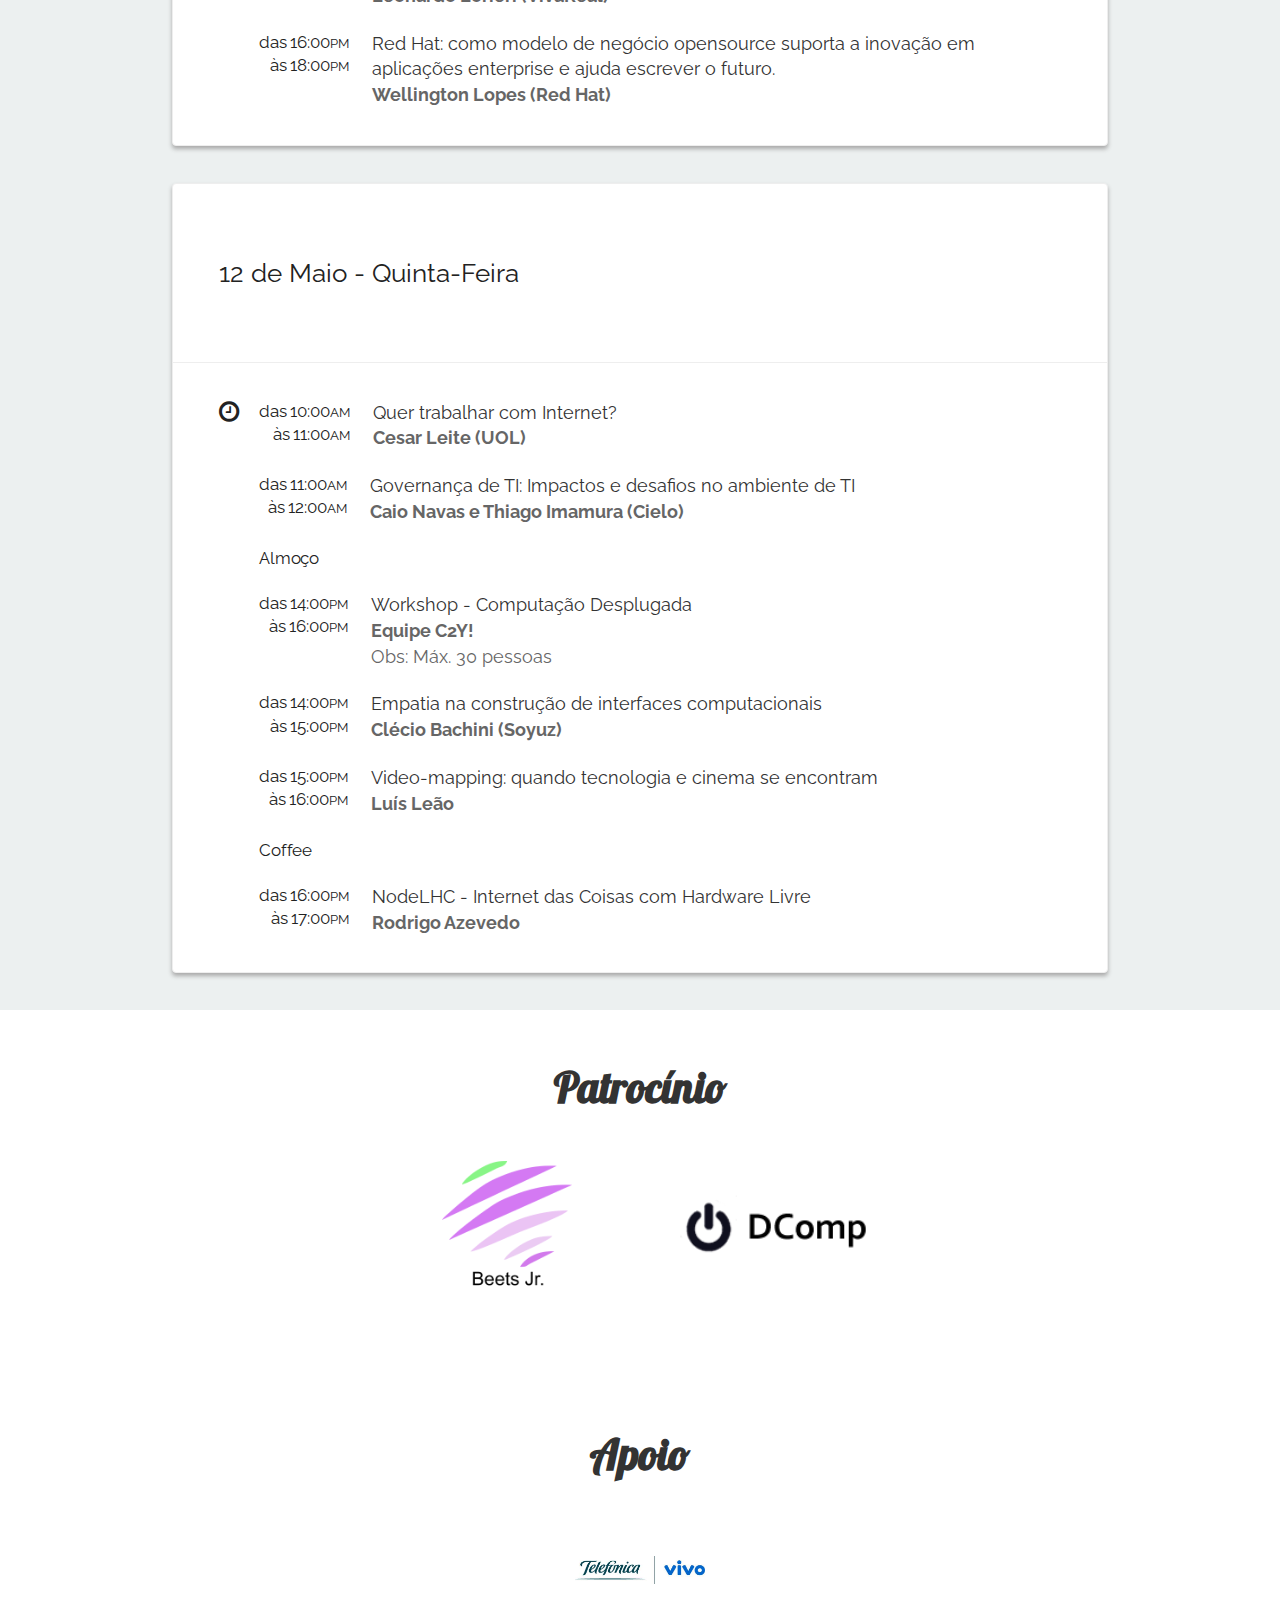
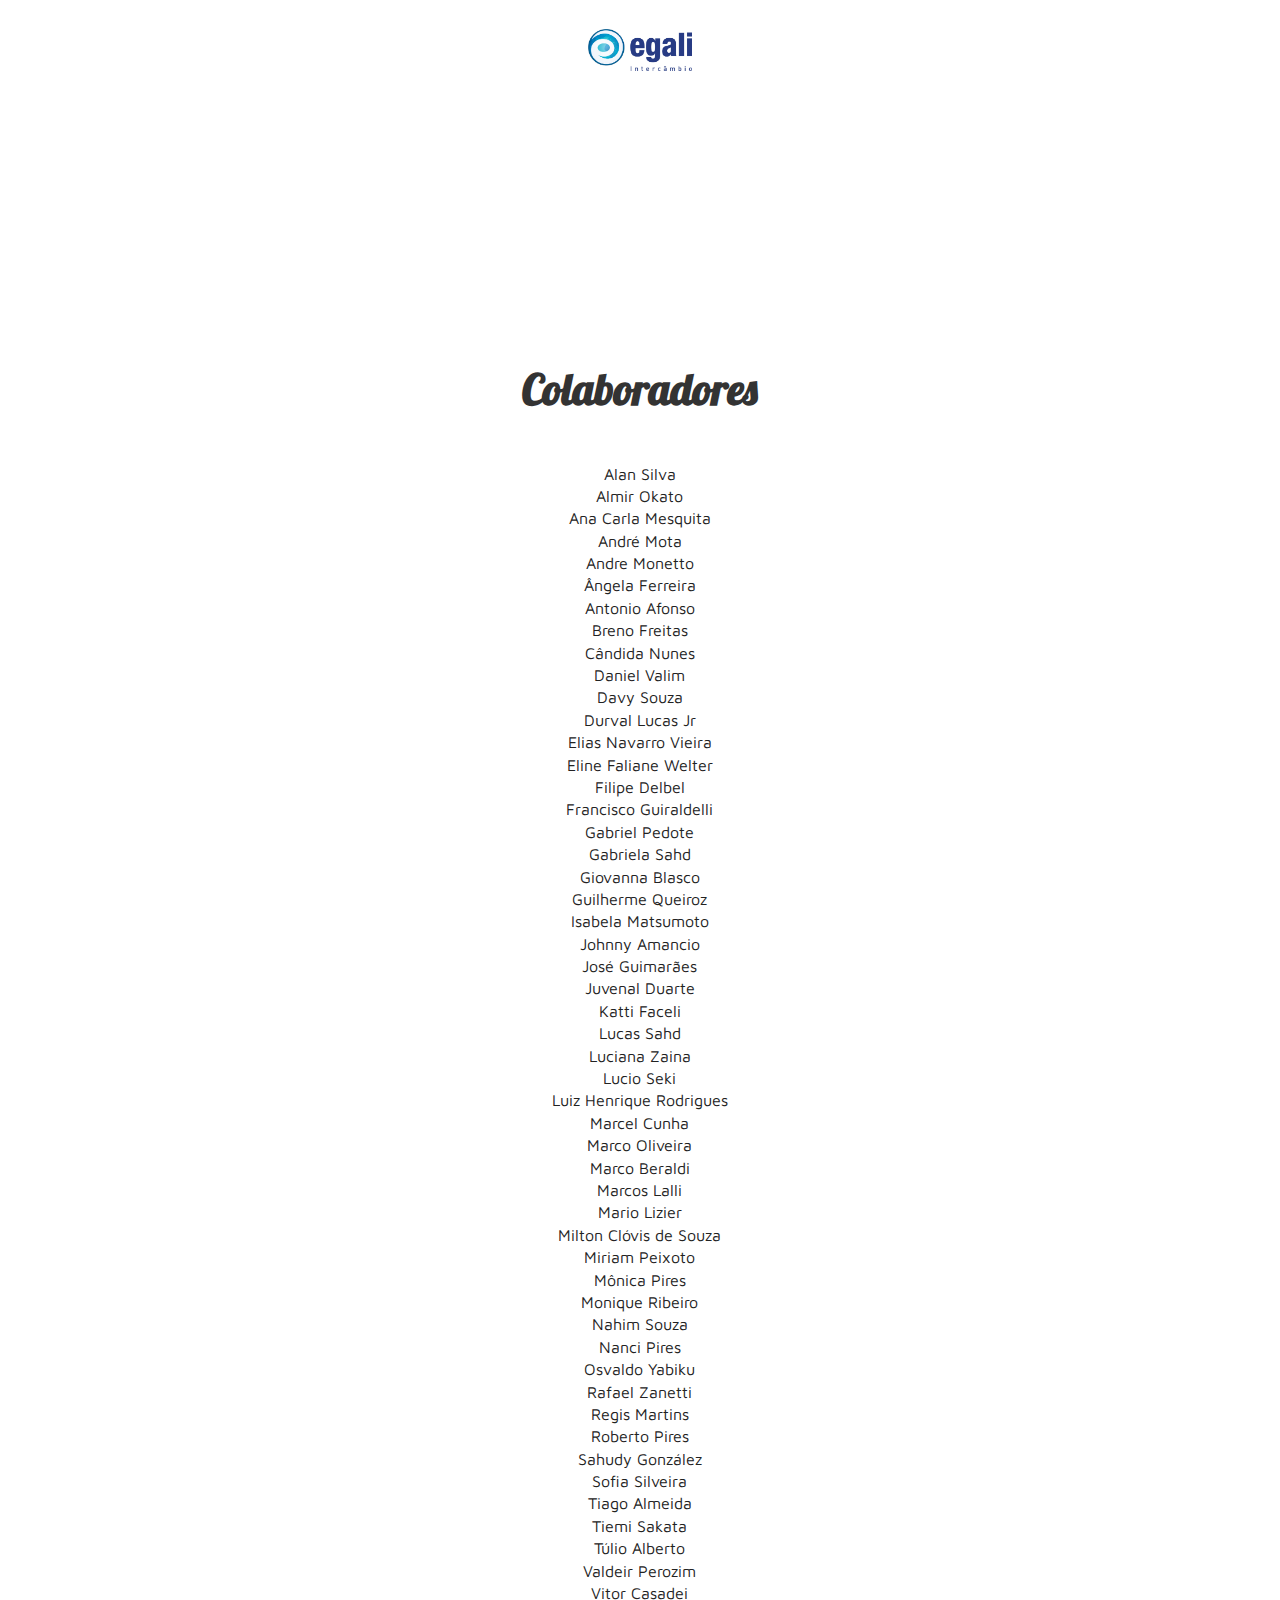
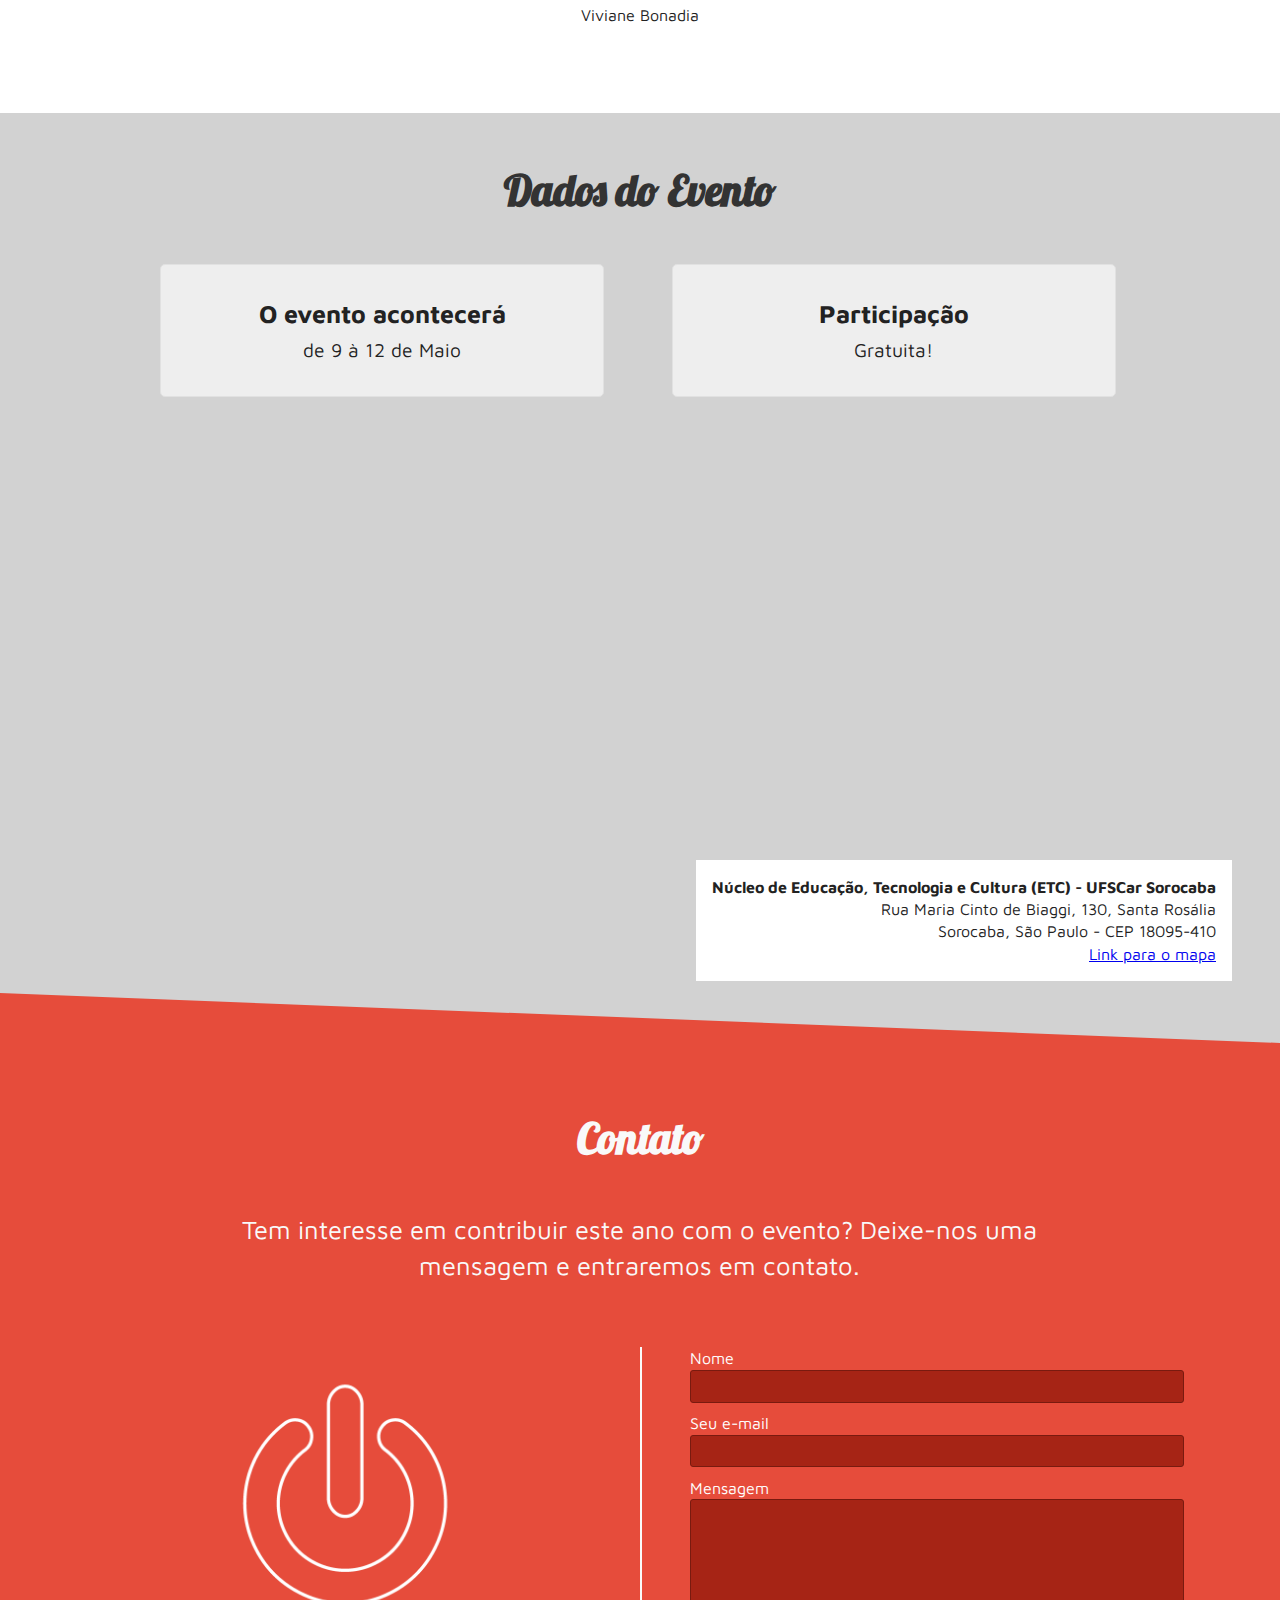
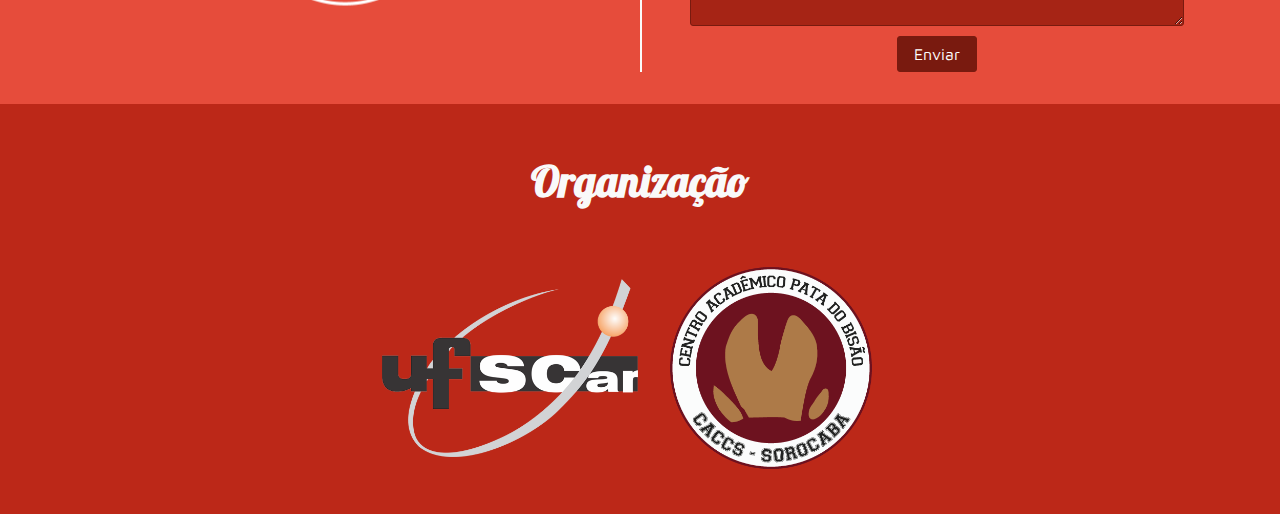
==== commit f8165498: "Update index.html" ====
--- a/index.html
+++ b/index.html
@@ -65,9 +65,9 @@
             <p>Em 2016, comemoramos 10 anos de existência do Campus Sorocaba da Universidade Federal de São Carlos (UFSCar). Dez anos desde que vimos o nosso campus surgir e crescer em tamanho e ampliar a qualidade de suas atividades de ensino, pesquisa e extensão. Desta forma, este ano a Secot integrará um evento maior: a programação comemorativa dos dez anos do Campus.</p>
 
           	<br />
-      <!--    	<div class="center-wrap" id="btn-signup">
-			    <a class="btn btn-primary" style="width: 100%; font-size:28px;" href="http://secot.odev.com.br">Inscreva-se</a>
-			</div>-->
+          	<div class="center-wrap" id="btn-signup">
+			    <a class="btn btn-primary" style="width: 100%; font-size:28px;" href="http://secot.odev.com.br/perfil.php">Consulte sua inscrição</a>
+			</div>
 
 		   </div>
 
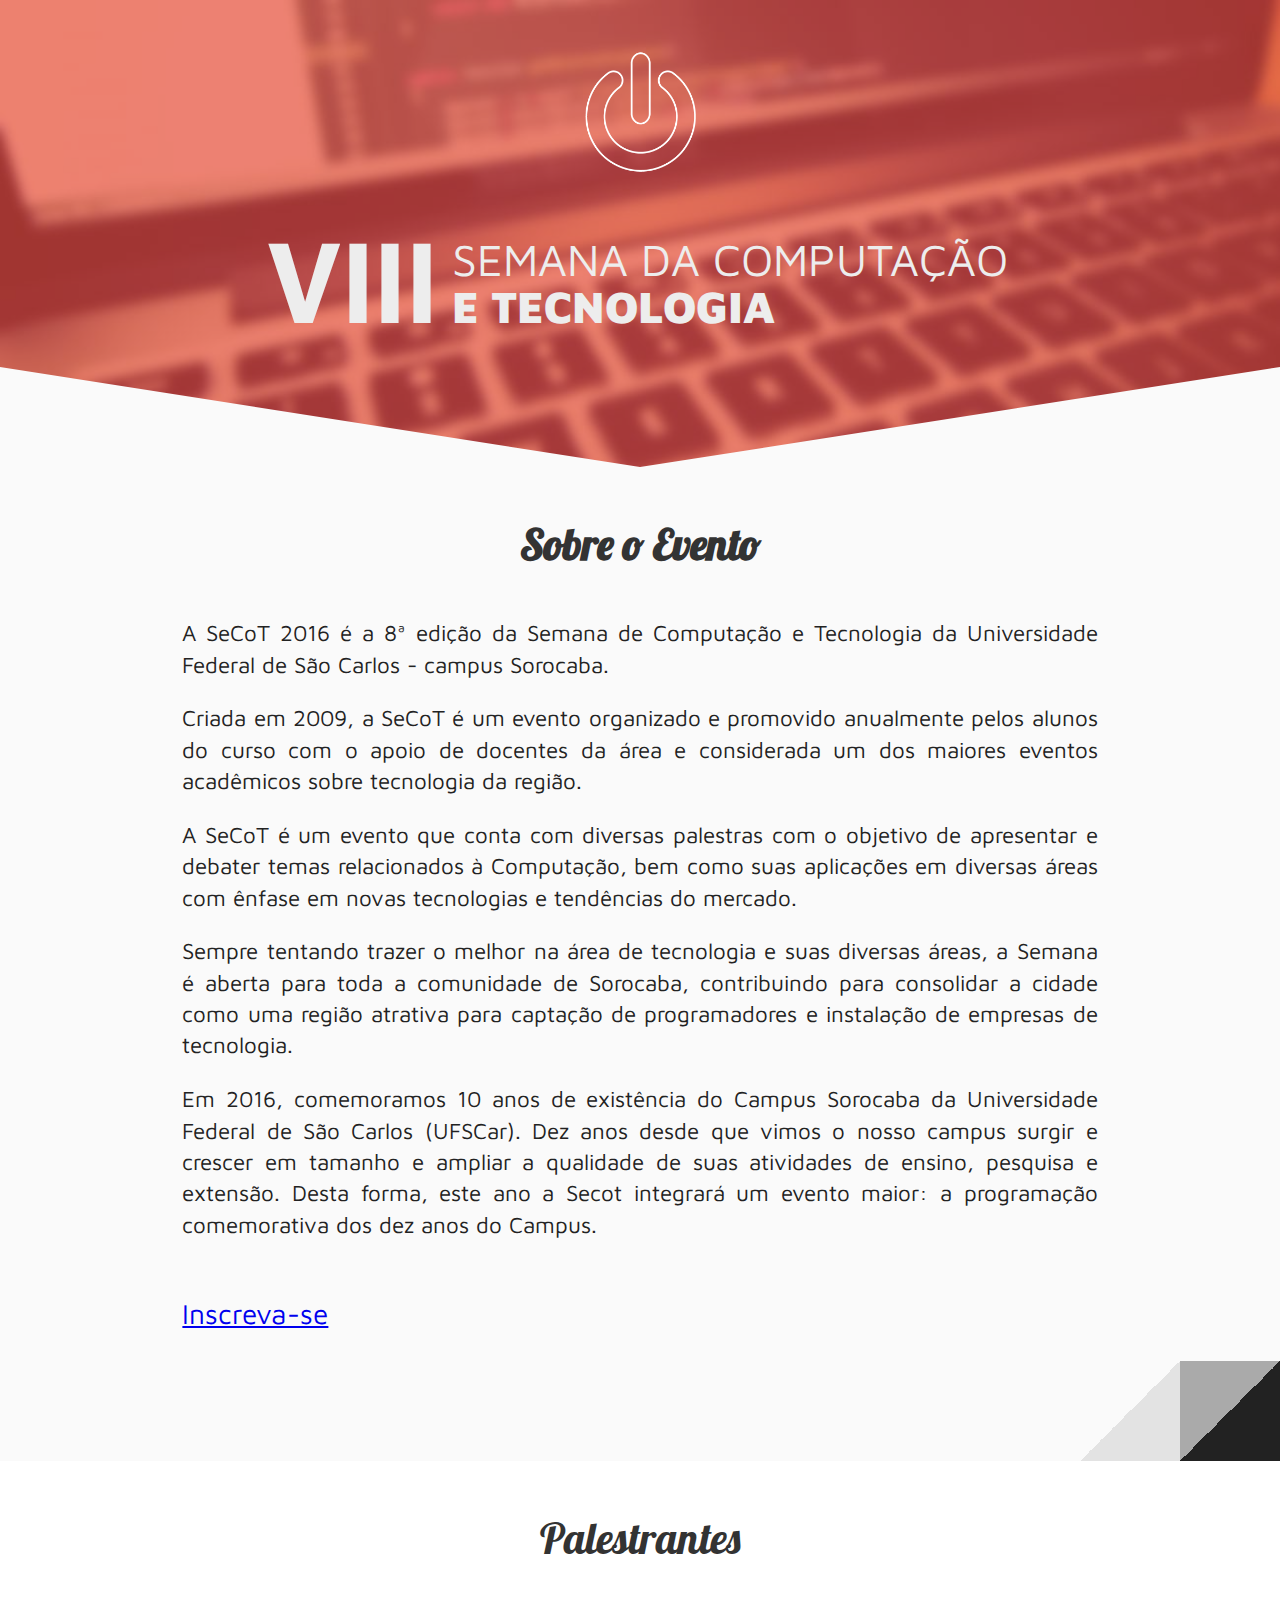
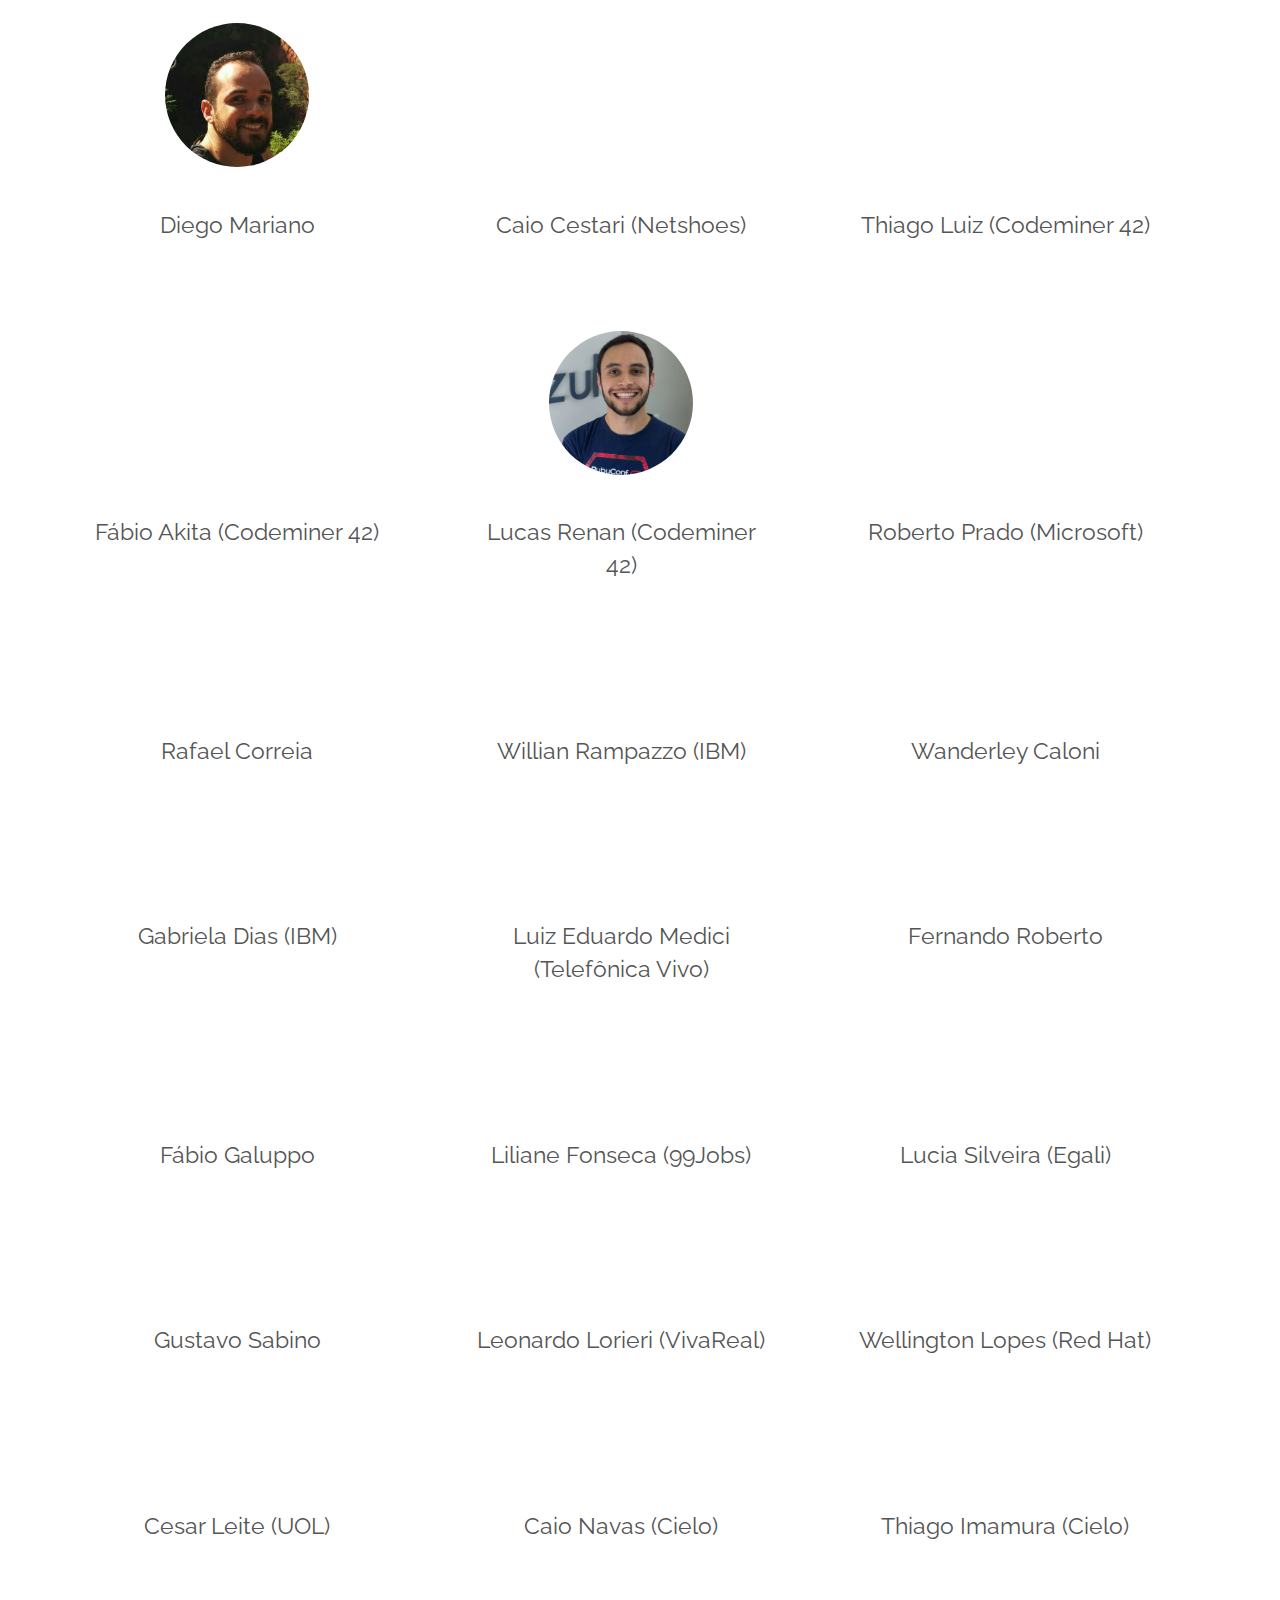
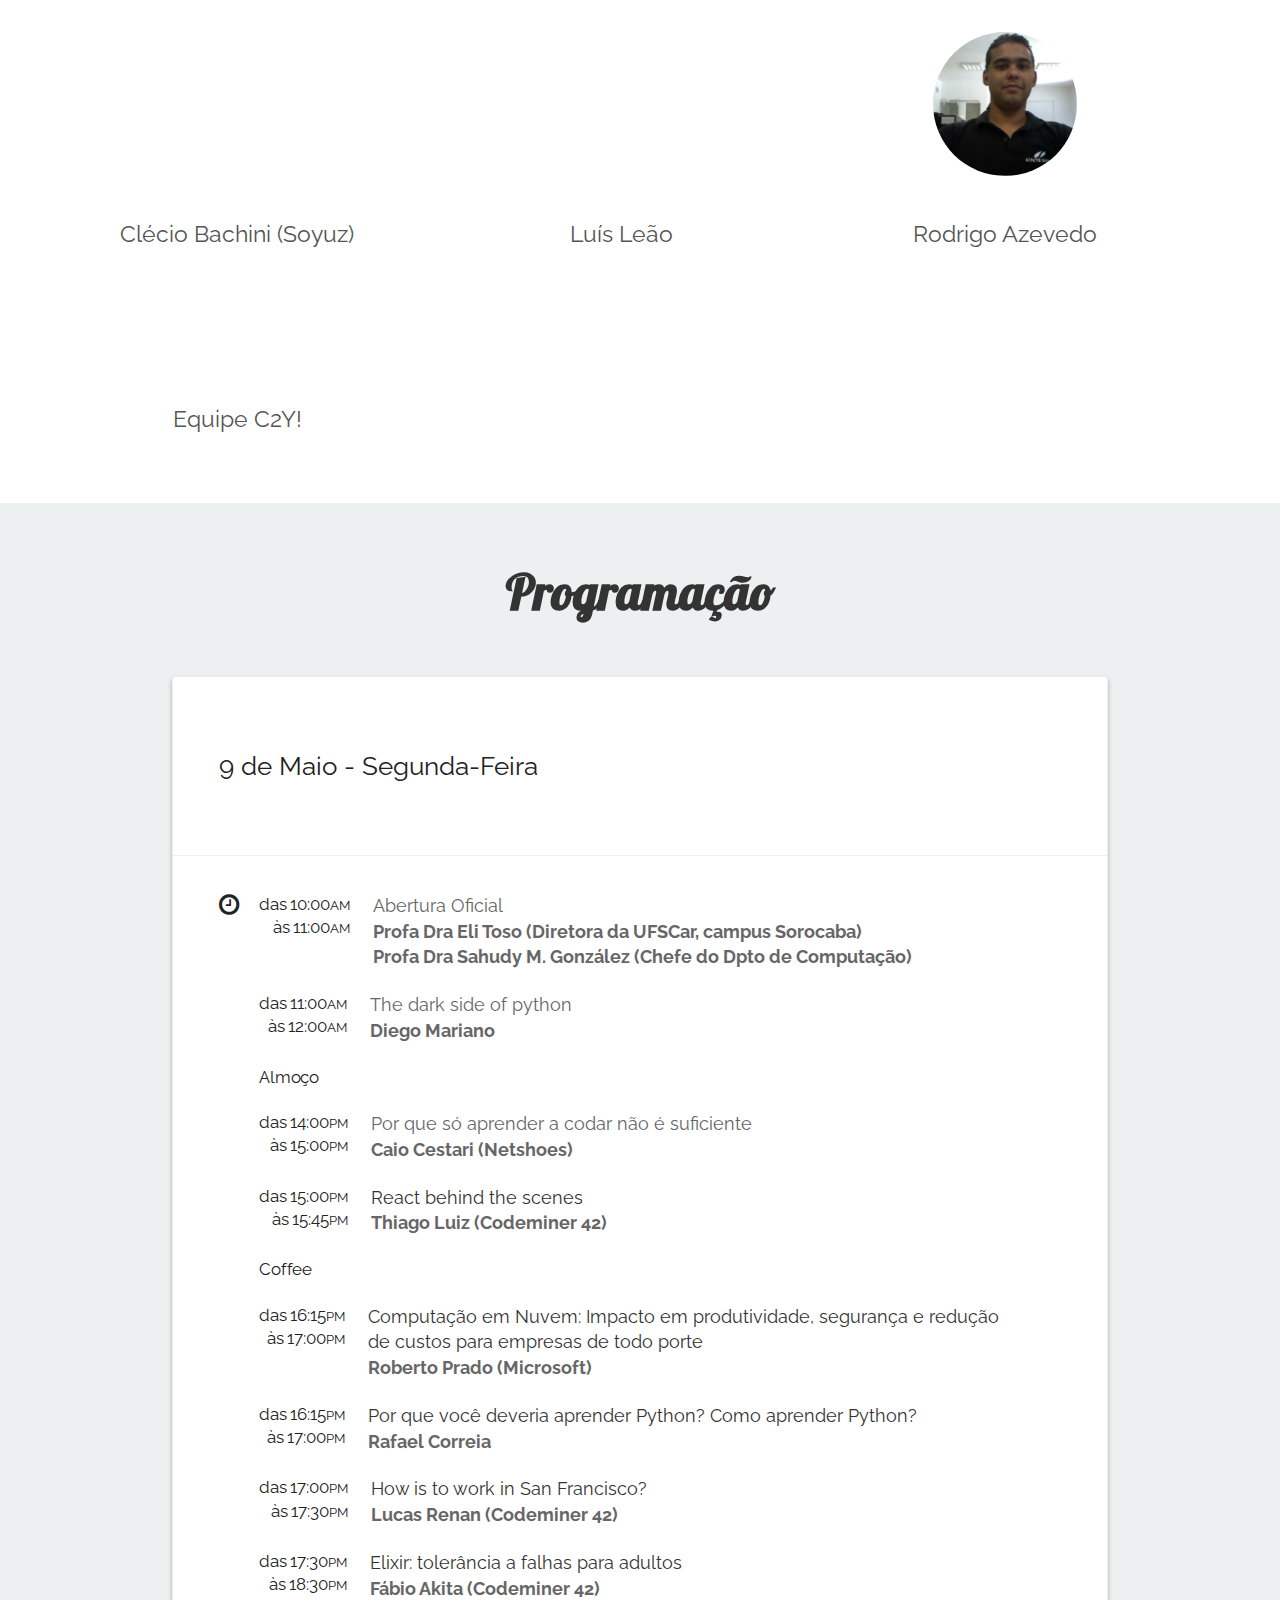
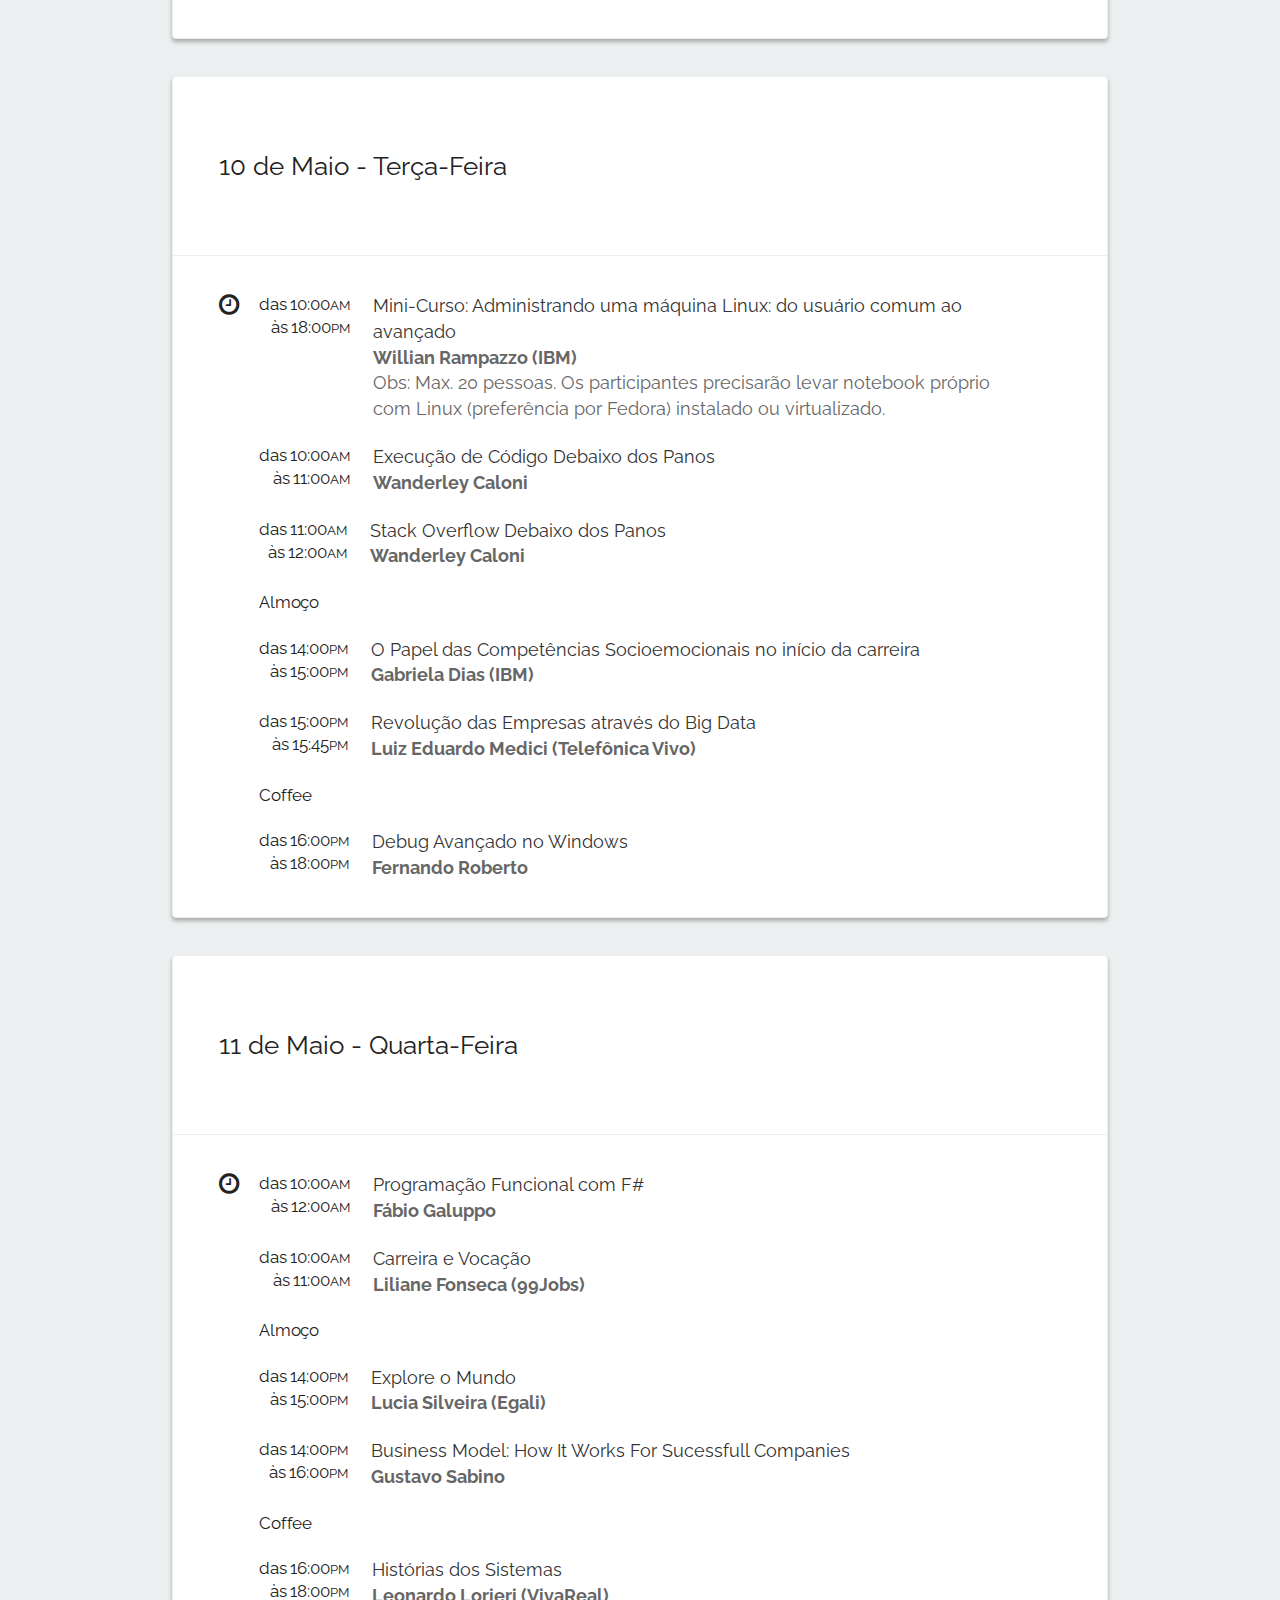
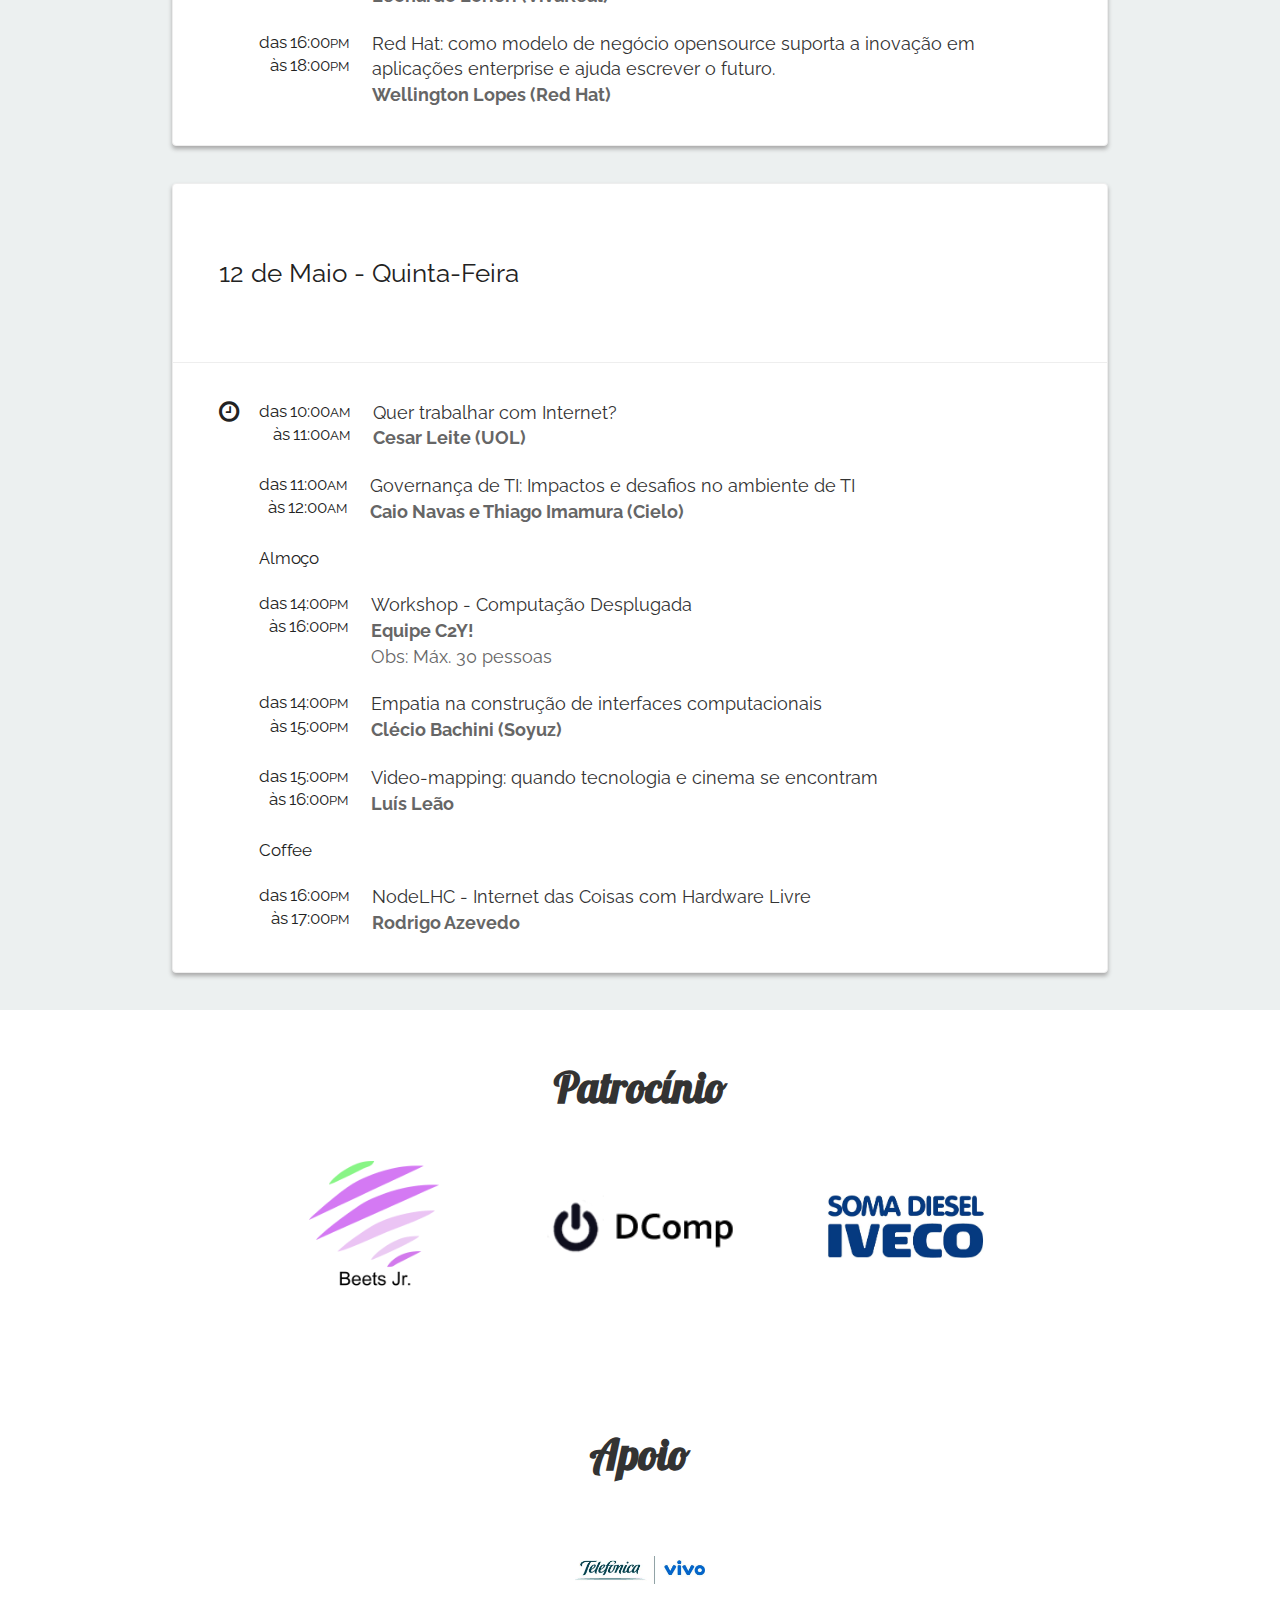
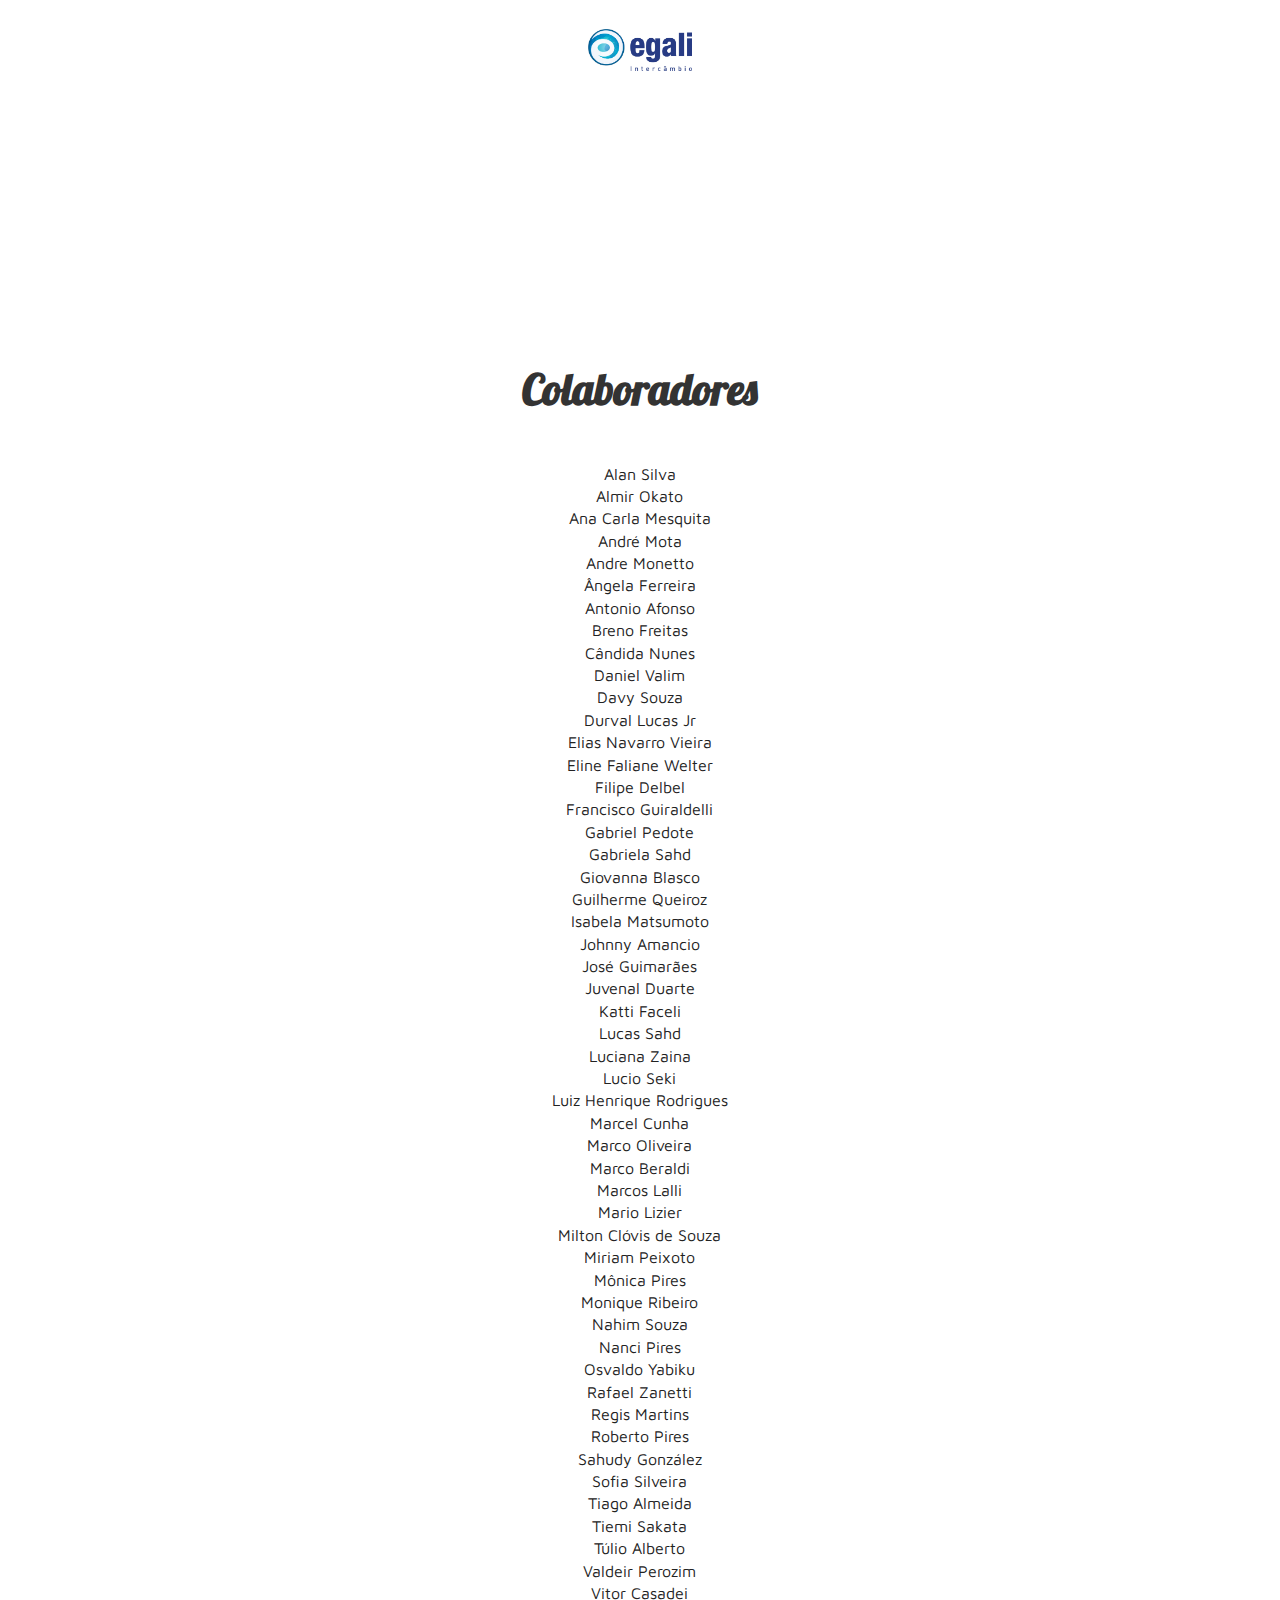
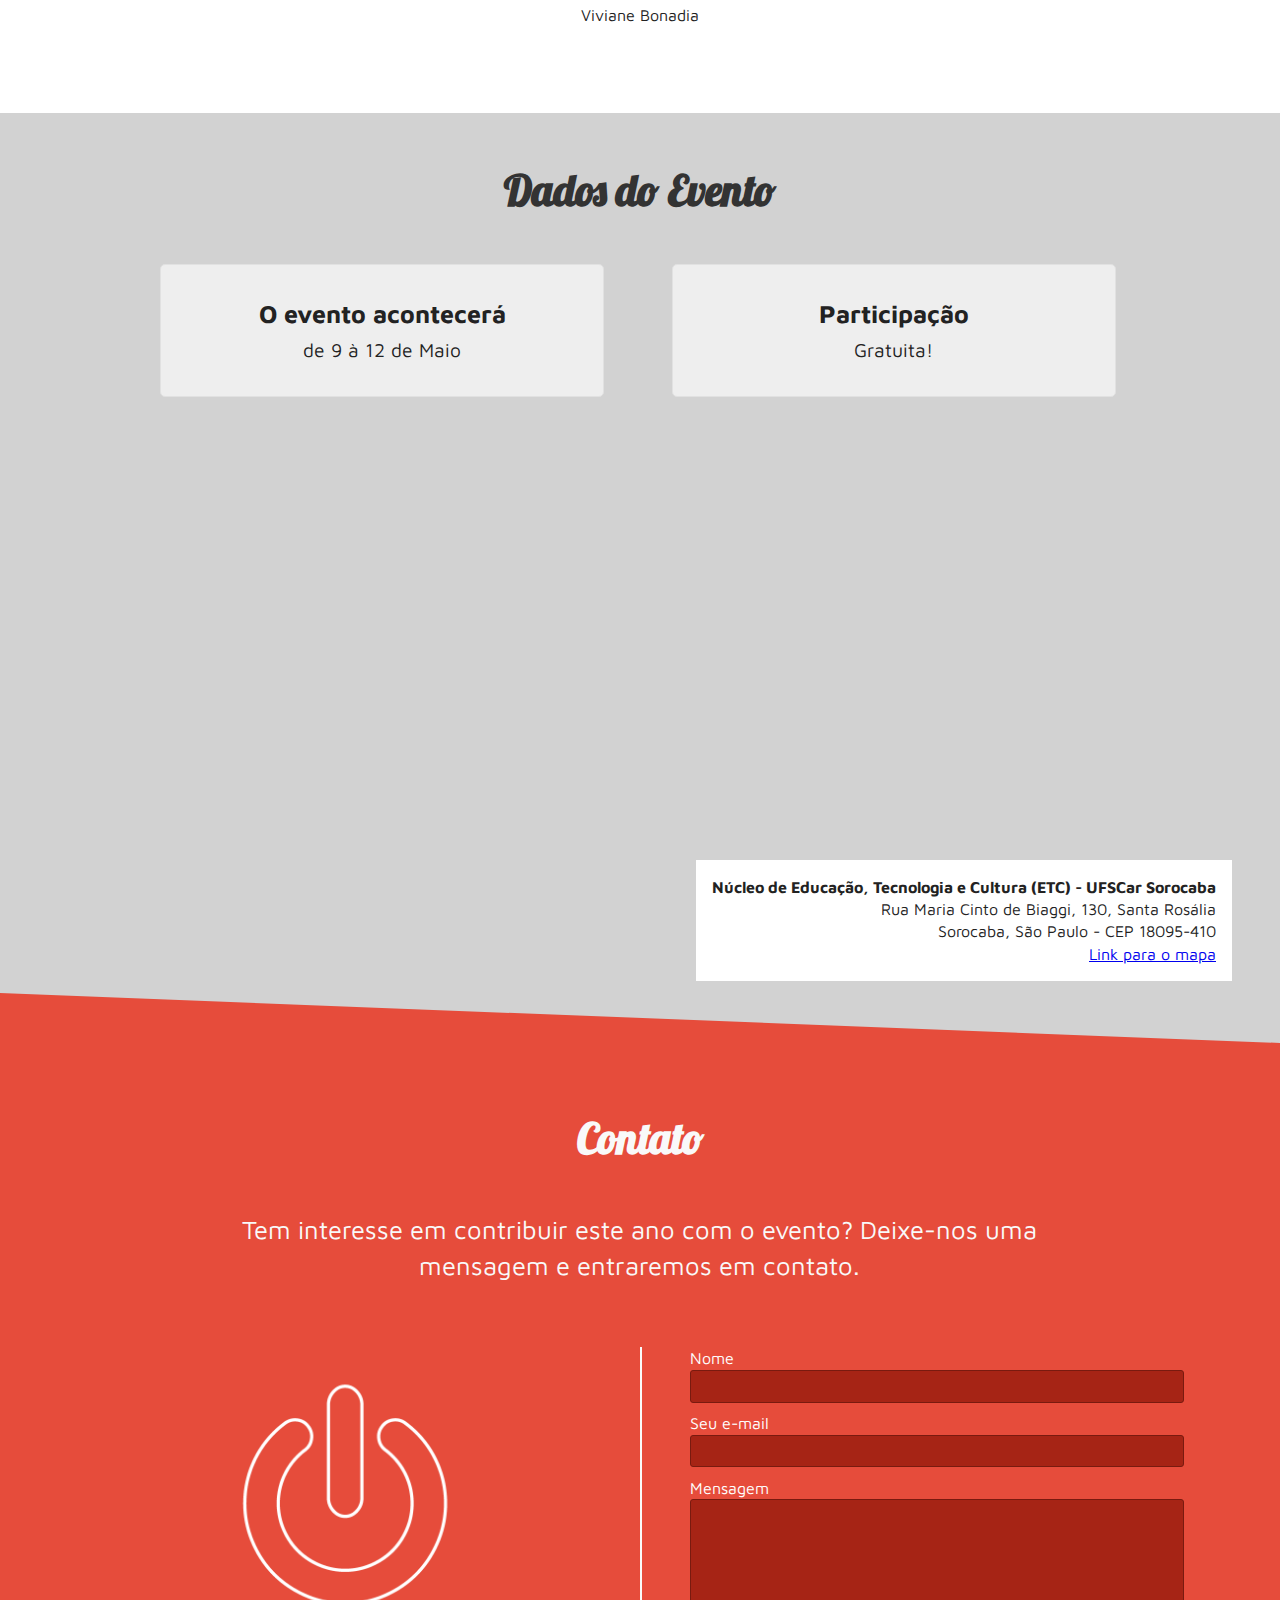
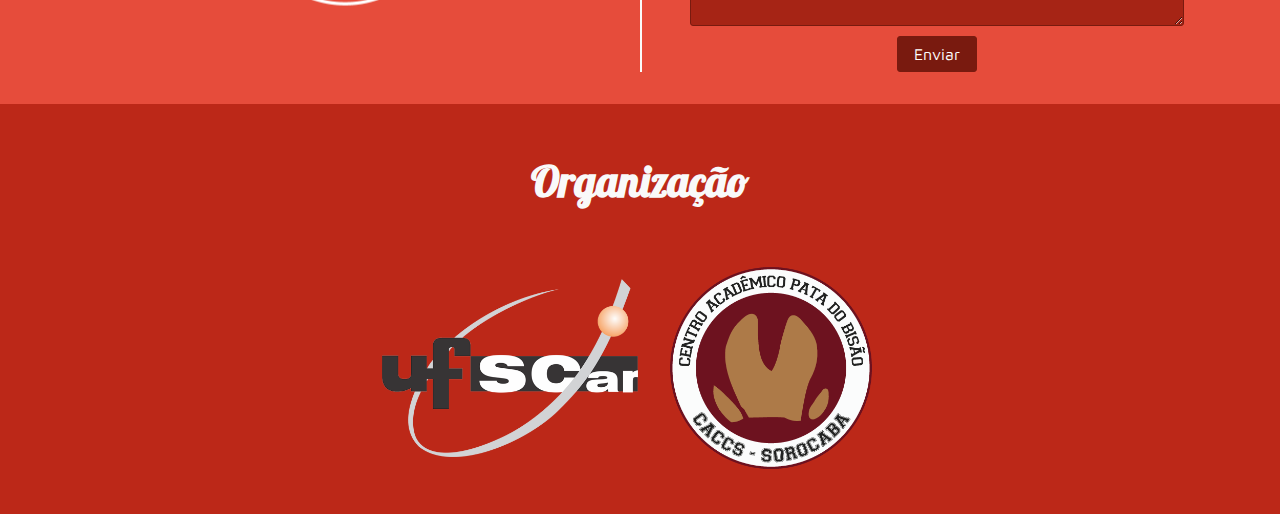
==== commit 998fe818: "logo soma" ====
--- a/index.html
+++ b/index.html
@@ -66,7 +66,7 @@
 
           	<br />
           	<div class="center-wrap" id="btn-signup">
-			    <a class="btn btn-primary" style="width: 100%; font-size:28px;" href="http://secot.odev.com.br/perfil.php">Consulte sua inscrição</a>
+			    <a class="btn btn-primary" style="width: 100%; font-size:28px;" href="http://secot.odev.com.br">Inscreva-se</a>
 			</div>
 
 		   </div>
@@ -367,63 +367,60 @@
 									<div class=""><p>The dark side of python</p></div>
 									<div class="guest"><p>Diego Mariano</p></div>
 								</div>
-							</div>
-		          <div style="clear: both;"></div>							
-							
-							<div class="event-line"> <!-- event line has: time & description -->
-								<div class="time">
-									<p>das 11:00<small>PM</small></p>
-									<p>às 12:00<small>PM</small></p>
+							</div> <!-- event-line end -->
+							<div style="clear: both;"></div>
+							<div class="event-line"> <!-- event line has: time & description -->
+								<div class="time">
+									<p>Almoço</p>
+								</div>
+								<div class="description"> <!-- description has: title, guest and hidden time for responsive -->
+									<div class="hidden"><p>Almoço</p></div>
+								</div>
+							</div> <!-- event-line end -->
+							<div style="clear: both;"></div>
+							<div class="event-line"> <!-- event line has: time & description -->
+								<div class="time">
+									<p>das 14:00<small>PM</small></p>
+									<p>às 15:00<small>PM</small></p>
+								</div>
+								<div class="description"> <!-- description has: title, guest and hidden time for responsive -->
+									<div class="hidden"><p>14:00<small>PM</small> - 15:00<small>PM</small></p></div>
+									<div class="	"><p>Por que só aprender a codar não é suficiente</p></div>
+									<div class="guest"><p>Caio Cestari (Netshoes)</div>
+								</div>
+							</div> <!-- event-line end -->
+							<div style="clear: both;"></div>
+							<div class="event-line"> <!-- event line has: time & description -->
+								<div class="time">
+									<p>das 15:00<small>PM</small></p>
+									<p>às 15:45<small>PM</small></p>
+								</div>
+								<div class="description"> <!-- description has: title, guest and hidden time for responsive -->
+									<div class="hidden"><p>15:00<small>PM</small> - 15:45<small>PM</small></p></div>
+									<div class="title"><p>React behind the scenes</p></div>
+									<div class="guest"><p>Thiago Luiz (Codeminer 42)</p></div>
+								</div>
+							</div> <!-- event-line end -->
+							<div style="clear: both;"></div>
+							<div class="event-line"> <!-- event line has: time & description -->
+								<div class="time">
+									<p>Coffee</p>
+								</div>
+								<div class="description"> <!-- description has: title, guest and hidden time for responsive -->
+									<div class="hidden"><p>Coffee</p></div>
+								</div>
+							</div> <!-- event-line end -->
+							<div style="clear: both;"></div>
+
+							<div class="event-line"> <!-- event line has: time & description -->
+								<div class="time">
+									<p>das 16:15<small>PM</small></p>
+									<p>às 17:00<small>PM</small></p>
 								</div>
 								<div class="description"> <!-- description has: title, guest and hidden time for responsive -->
 									<div class="hidden"><p>16:15<small>PM</small> - 17:00<small>PM</small></p></div>
 									<div class="title"><p>Computação em Nuvem: Impacto em produtividade, segurança e redução de custos para empresas de todo porte</p></div>
 									<div class="guest"><p> Roberto Prado (Microsoft)</p></div>
-								</div>
-							</div> <!-- event-line end -->
-					
-							
-							<!-- event-line end -->
-							<div style="clear: both;"></div>
-							<div class="event-line"> <!-- event line has: time & description -->
-								<div class="time">
-									<p>Almoço</p>
-								</div>
-								<div class="description"> <!-- description has: title, guest and hidden time for responsive -->
-									<div class="hidden"><p>Almoço</p></div>
-								</div>
-							</div> <!-- event-line end -->
-							<div style="clear: both;"></div>
-							<div class="event-line"> <!-- event line has: time & description -->
-								<div class="time">
-									<p>das 14:00<small>PM</small></p>
-									<p>às 15:00<small>PM</small></p>
-								</div>
-								<div class="description"> <!-- description has: title, guest and hidden time for responsive -->
-									<div class="hidden"><p>14:00<small>PM</small> - 15:00<small>PM</small></p></div>
-									<div class="	"><p>Por que só aprender a codar não é suficiente</p></div>
-									<div class="guest"><p>Caio Cestari (Netshoes)</div>
-								</div>
-							</div> <!-- event-line end -->
-							<div style="clear: both;"></div>
-							<div class="event-line"> <!-- event line has: time & description -->
-								<div class="time">
-									<p>das 15:00<small>PM</small></p>
-									<p>às 15:45<small>PM</small></p>
-								</div>
-								<div class="description"> <!-- description has: title, guest and hidden time for responsive -->
-									<div class="hidden"><p>15:00<small>PM</small> - 15:45<small>PM</small></p></div>
-									<div class="title"><p>React behind the scenes</p></div>
-									<div class="guest"><p>Thiago Luiz (Codeminer 42)</p></div>
-								</div>
-							</div> <!-- event-line end -->
-							<div style="clear: both;"></div>
-							<div class="event-line"> <!-- event line has: time & description -->
-								<div class="time">
-									<p>Coffee</p>
-								</div>
-								<div class="description"> <!-- description has: title, guest and hidden time for responsive -->
-									<div class="hidden"><p>Coffee</p></div>
 								</div>
 							</div> <!-- event-line end -->
 							<div style="clear: both;"></div>
@@ -797,12 +794,16 @@
 			    		<a href="https://pt-br.facebook.com/beetsjr/" target="_blank"><img src="./img/patrocinio/beets.png" alt="" style="width:50%"></a>
 			  		</div>
 			  		<div class="column-img-box">
-				   		<a href="" target="_blank"><img src="./img/patrocinio/dcomp.png" alt="" style="width:80%"></a>
+				   		<a><img src="./img/patrocinio/dcomp.png" alt="" style="width:80%"></a>
+					</div>
+			  		<div class="column-img-box">
+				   		<a><img src="./img/patrocinio/soma.jpg" alt="" style="width:70%"></a>
 					</div>
 		  		</div>
 			</div>
         </section>
         <br />
+        
 		<section id="apoio">
 			<h3 class="title">Apoio</h3>
 			<div class="partners-box grid-3">
@@ -911,6 +912,7 @@
 			</div>
         </section>
         <br />
+        
         <section id="place">
           <h3 class="title">Dados do Evento</h3>
           <div class="dateprice-wrap">
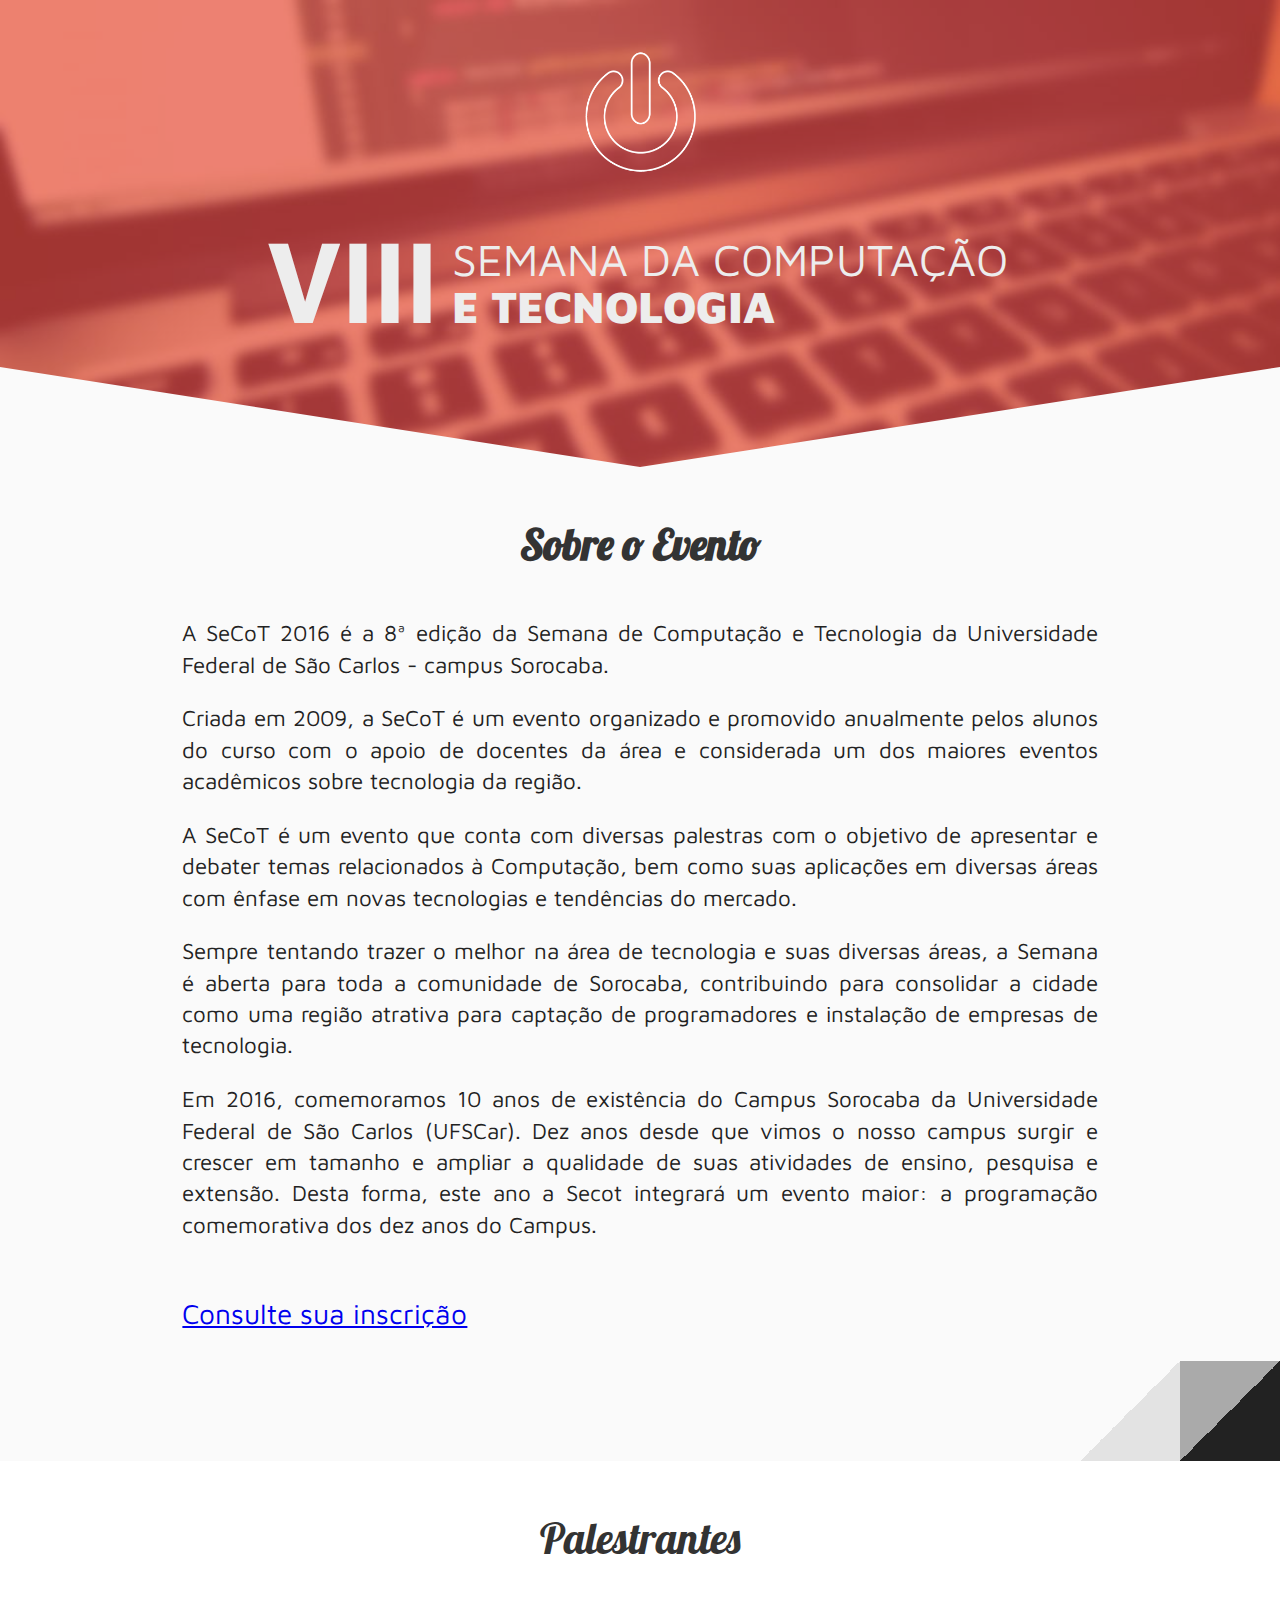
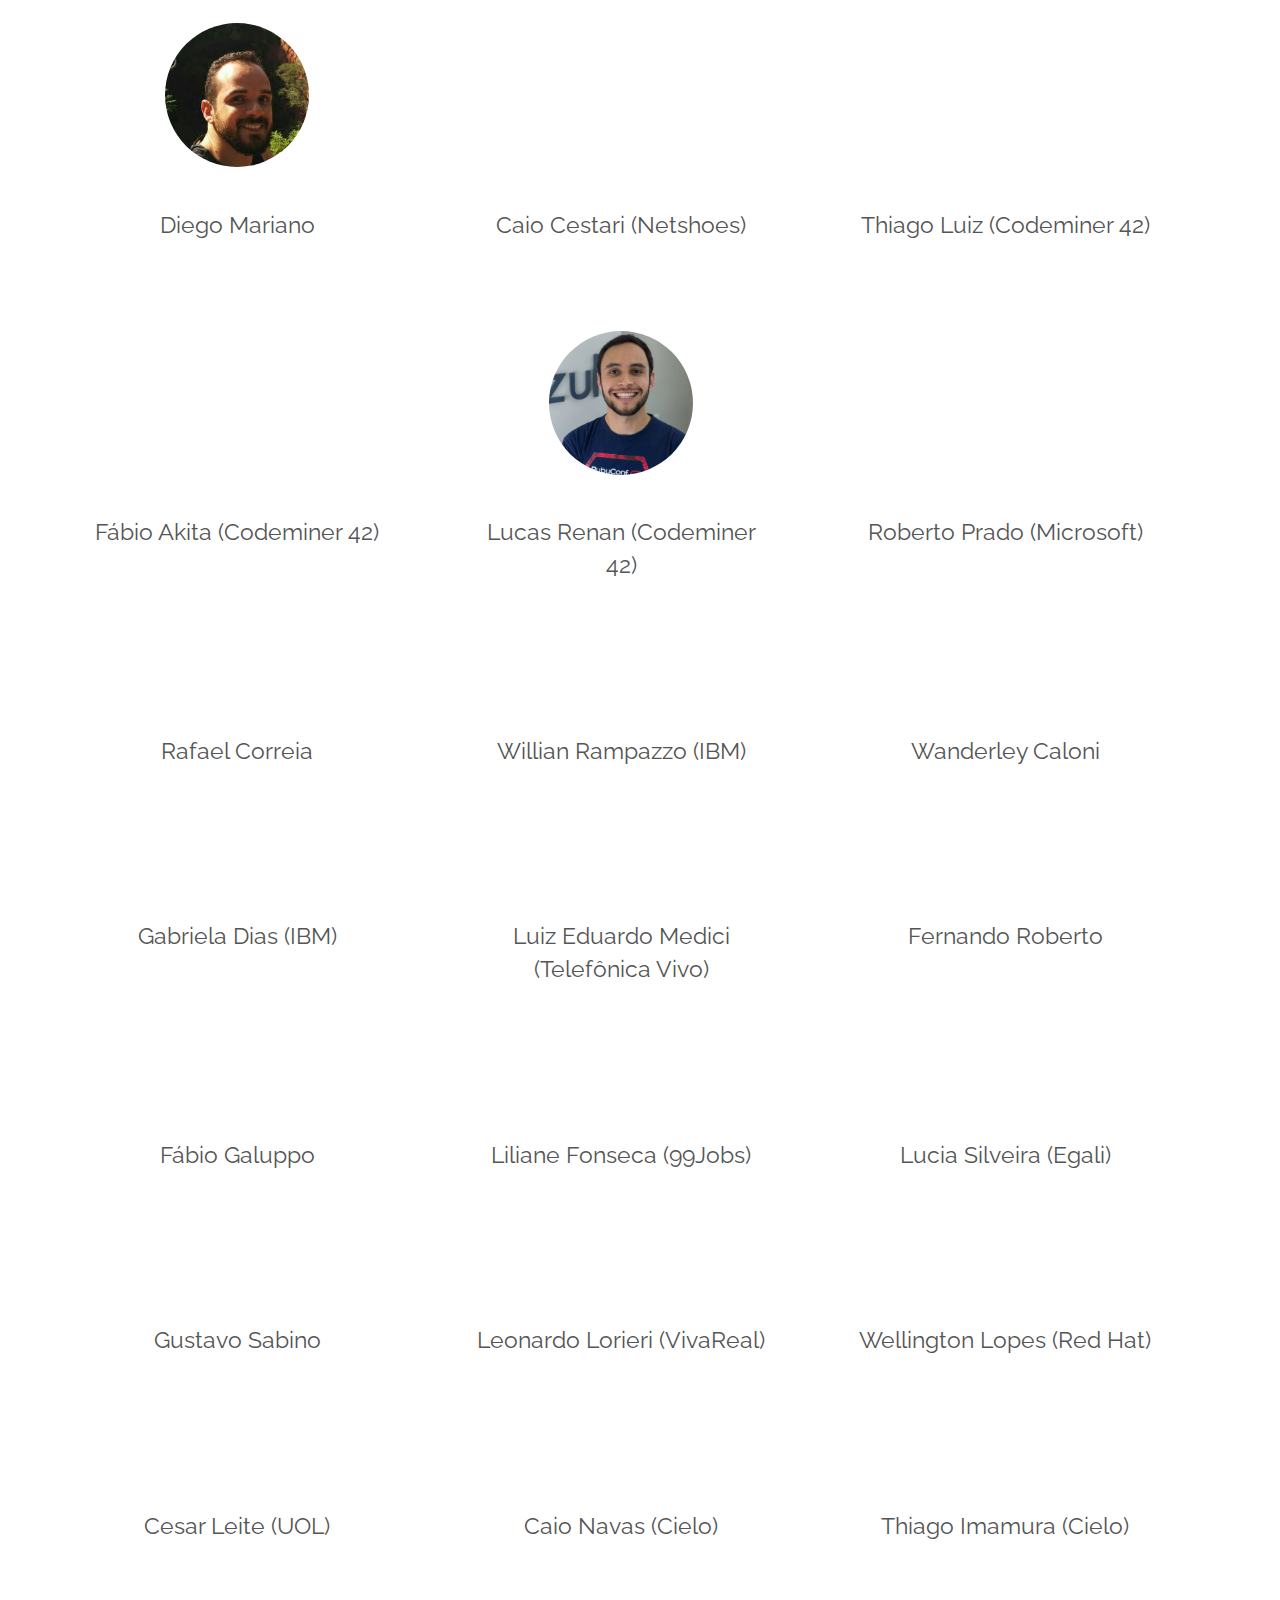
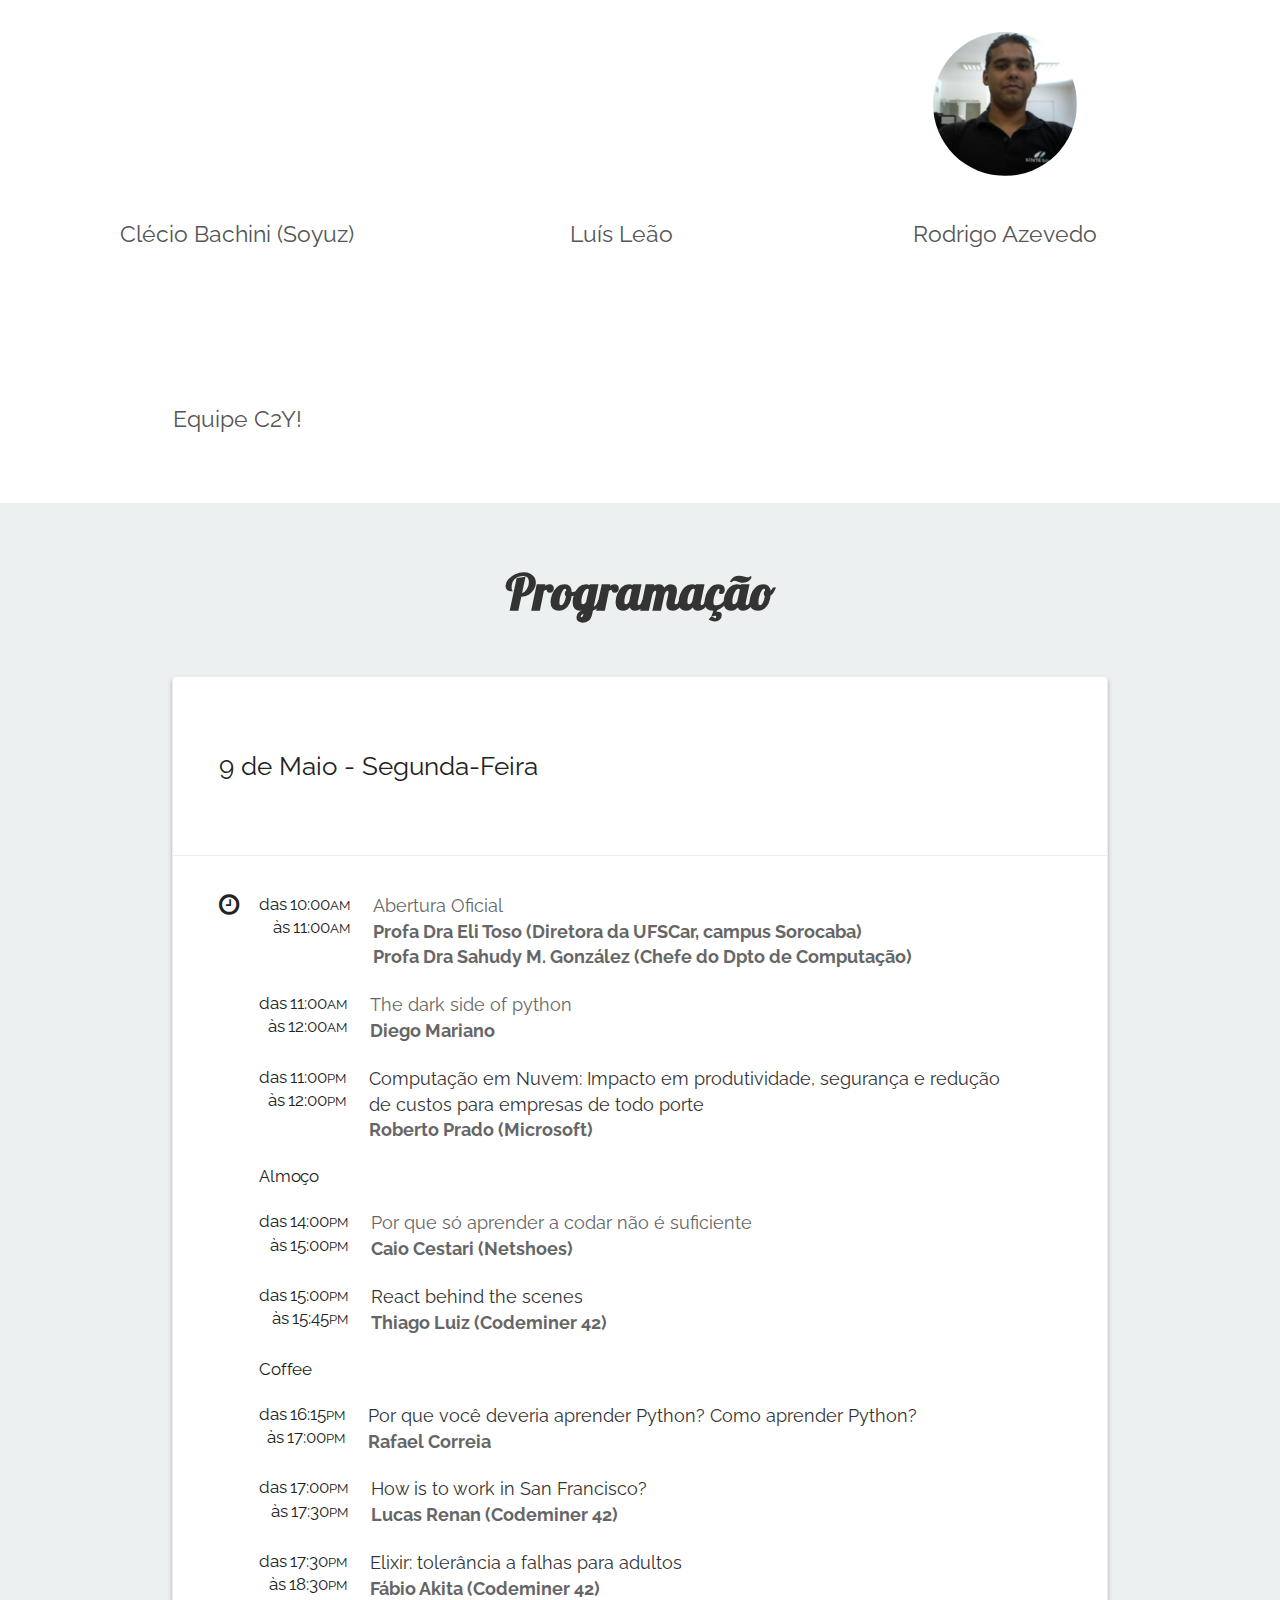
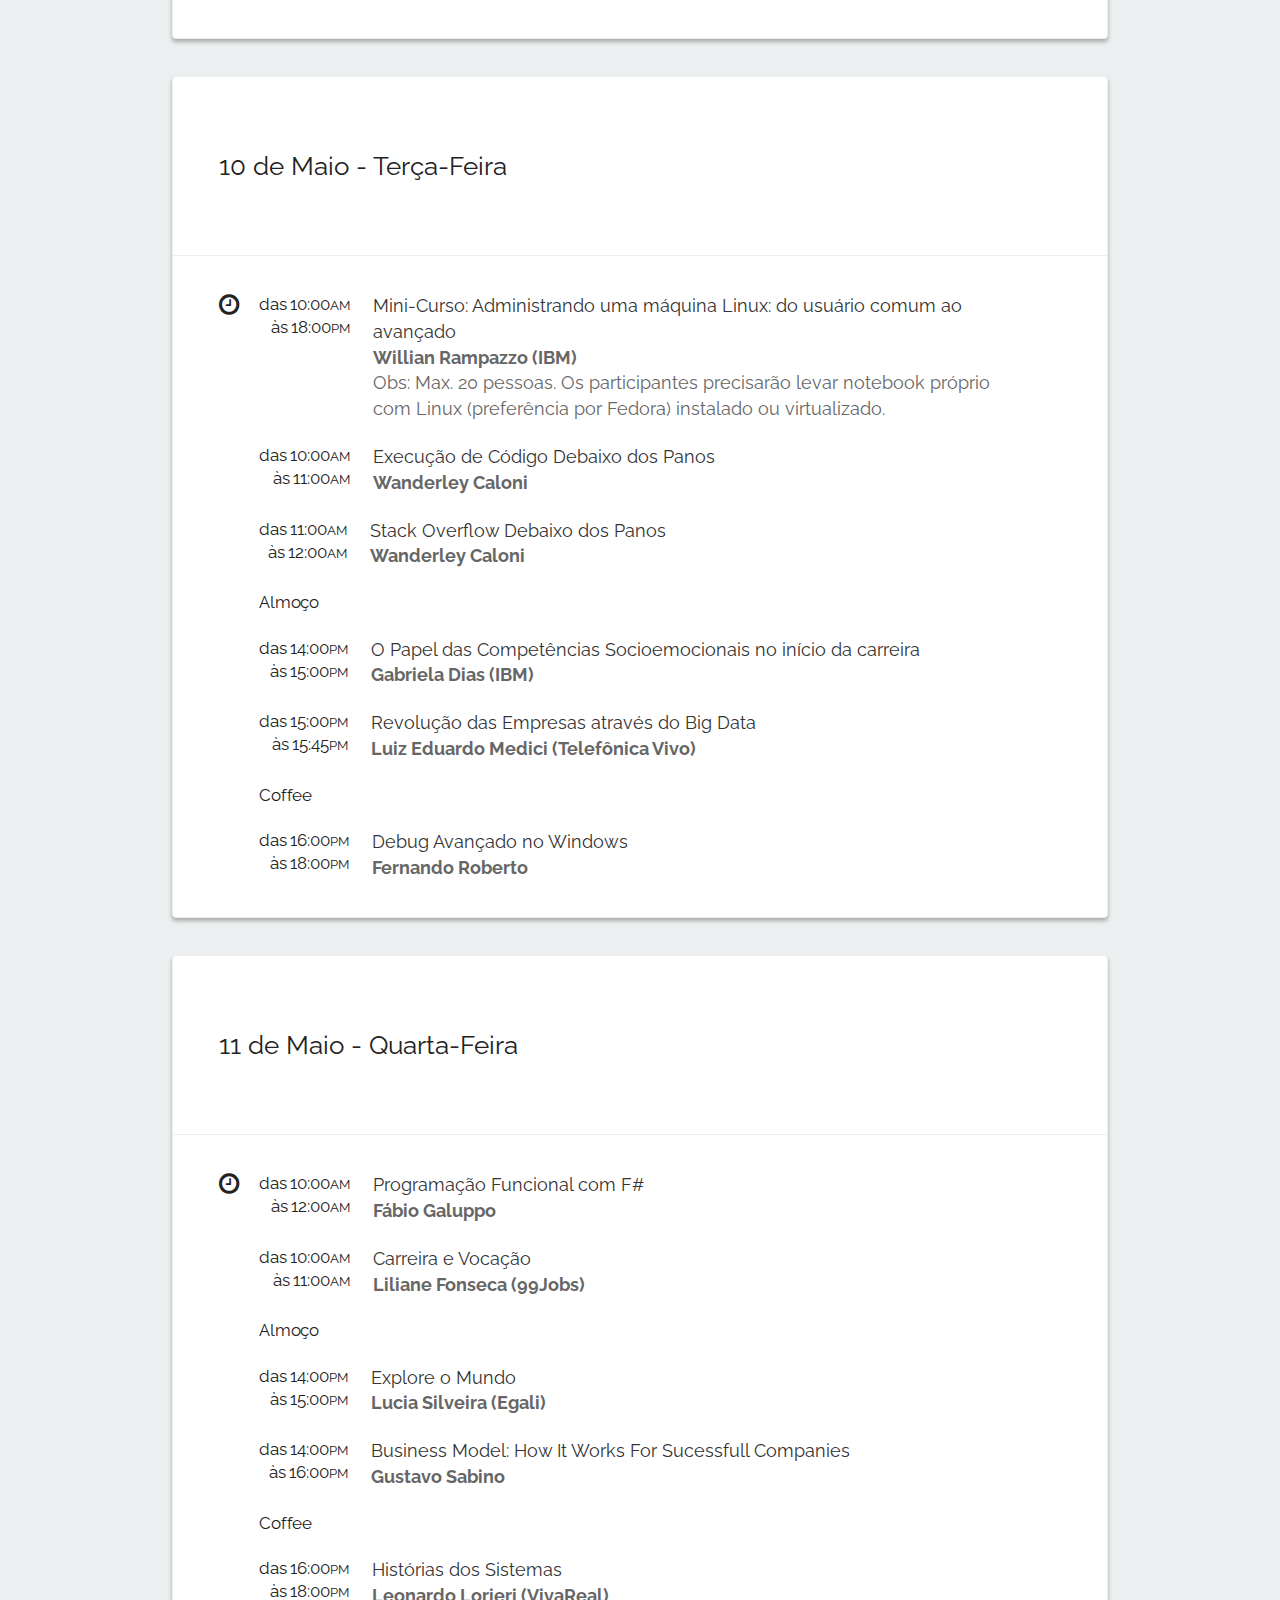
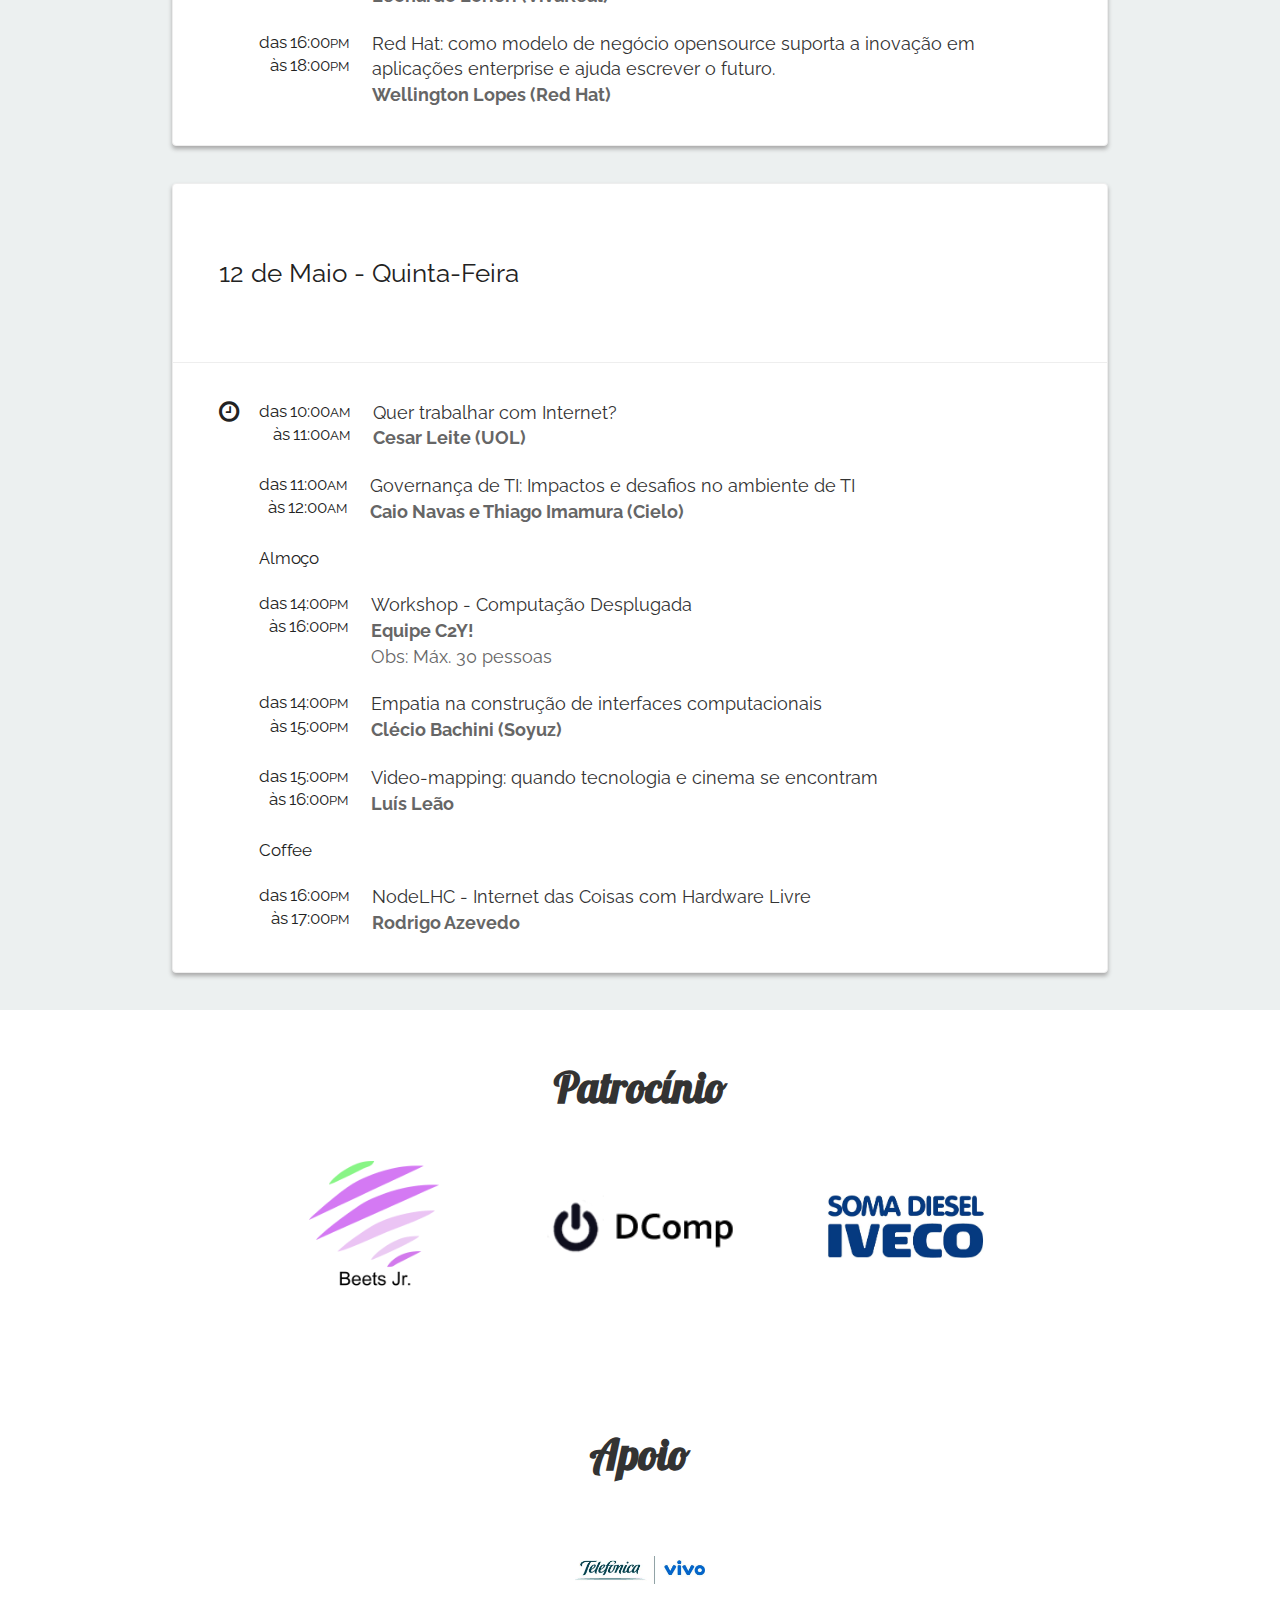
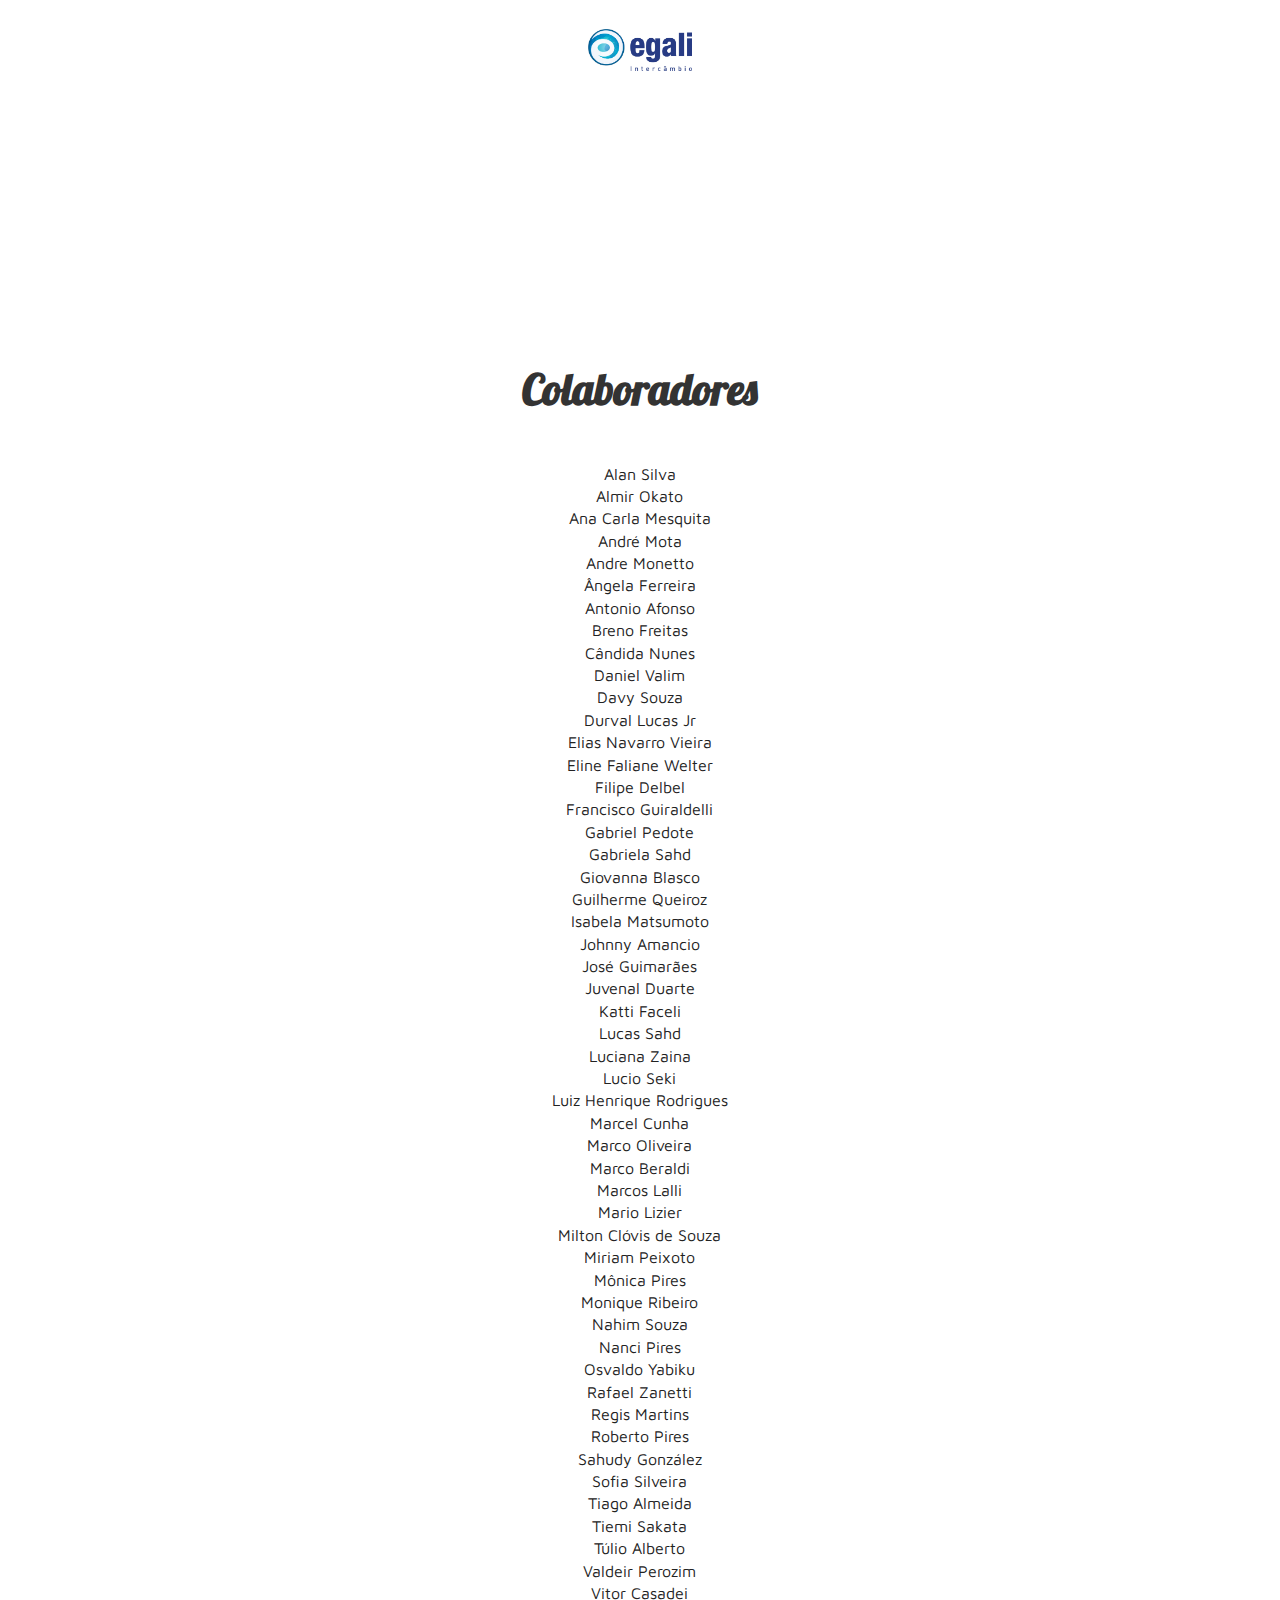
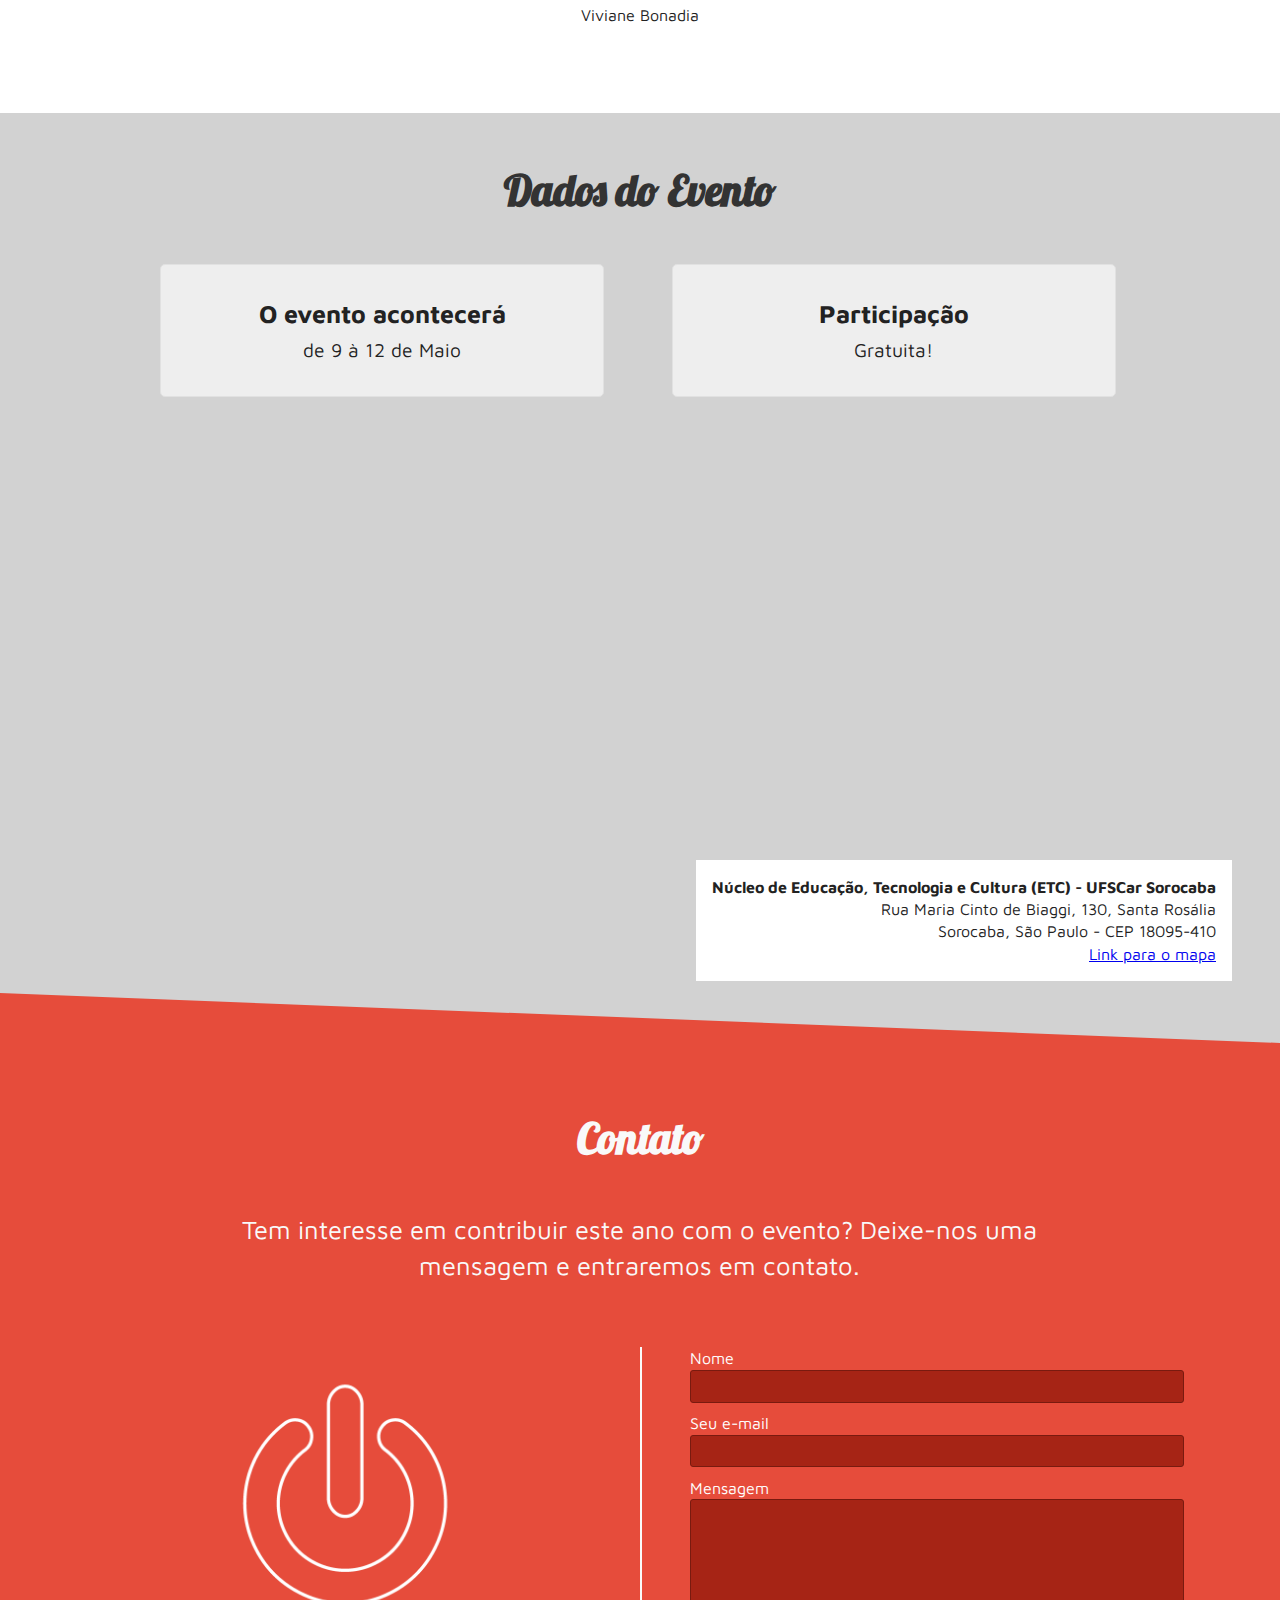
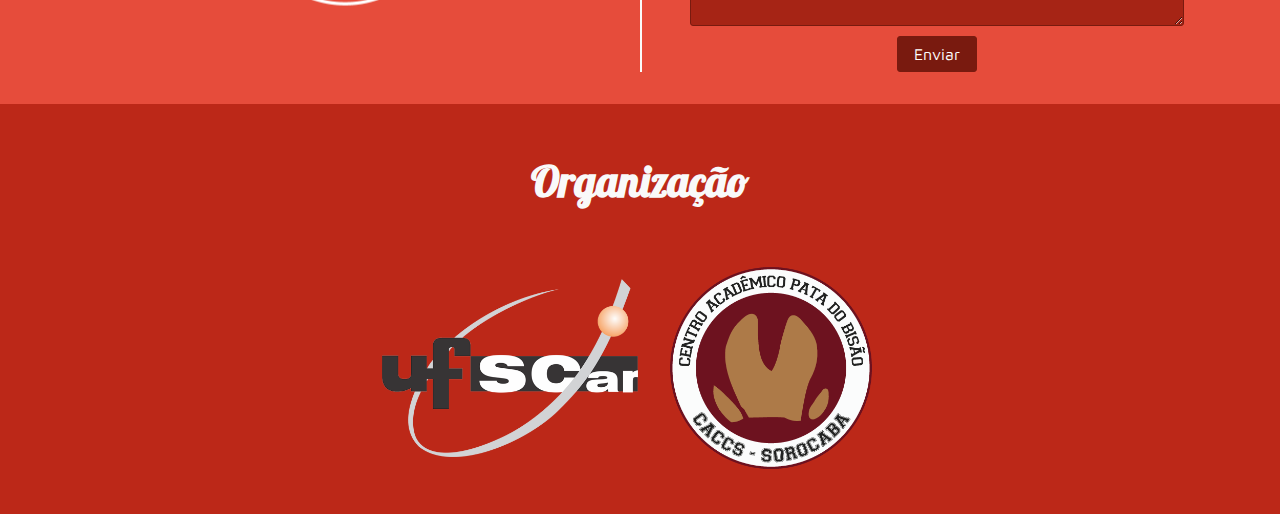
==== commit ac469bf6: "Merge branch 'gh-pages' of https://github.com/secot/secot-2016.git into gh-pages" ====
--- a/index.html
+++ b/index.html
@@ -66,7 +66,7 @@
 
           	<br />
           	<div class="center-wrap" id="btn-signup">
-			    <a class="btn btn-primary" style="width: 100%; font-size:28px;" href="http://secot.odev.com.br">Inscreva-se</a>
+			    <a class="btn btn-primary" style="width: 100%; font-size:28px;" href="http://secot.odev.com.br/perfil.php">Consulte sua inscrição</a>
 			</div>
 
 		   </div>
@@ -367,7 +367,23 @@
 									<div class=""><p>The dark side of python</p></div>
 									<div class="guest"><p>Diego Mariano</p></div>
 								</div>
-							</div> <!-- event-line end -->
+							</div>
+		          <div style="clear: both;"></div>							
+							
+							<div class="event-line"> <!-- event line has: time & description -->
+								<div class="time">
+									<p>das 11:00<small>PM</small></p>
+									<p>às 12:00<small>PM</small></p>
+								</div>
+								<div class="description"> <!-- description has: title, guest and hidden time for responsive -->
+									<div class="hidden"><p>16:15<small>PM</small> - 17:00<small>PM</small></p></div>
+									<div class="title"><p>Computação em Nuvem: Impacto em produtividade, segurança e redução de custos para empresas de todo porte</p></div>
+									<div class="guest"><p> Roberto Prado (Microsoft)</p></div>
+								</div>
+							</div> <!-- event-line end -->
+					
+							
+							<!-- event-line end -->
 							<div style="clear: both;"></div>
 							<div class="event-line"> <!-- event line has: time & description -->
 								<div class="time">
@@ -408,19 +424,6 @@
 								</div>
 								<div class="description"> <!-- description has: title, guest and hidden time for responsive -->
 									<div class="hidden"><p>Coffee</p></div>
-								</div>
-							</div> <!-- event-line end -->
-							<div style="clear: both;"></div>
-
-							<div class="event-line"> <!-- event line has: time & description -->
-								<div class="time">
-									<p>das 16:15<small>PM</small></p>
-									<p>às 17:00<small>PM</small></p>
-								</div>
-								<div class="description"> <!-- description has: title, guest and hidden time for responsive -->
-									<div class="hidden"><p>16:15<small>PM</small> - 17:00<small>PM</small></p></div>
-									<div class="title"><p>Computação em Nuvem: Impacto em produtividade, segurança e redução de custos para empresas de todo porte</p></div>
-									<div class="guest"><p> Roberto Prado (Microsoft)</p></div>
 								</div>
 							</div> <!-- event-line end -->
 							<div style="clear: both;"></div>
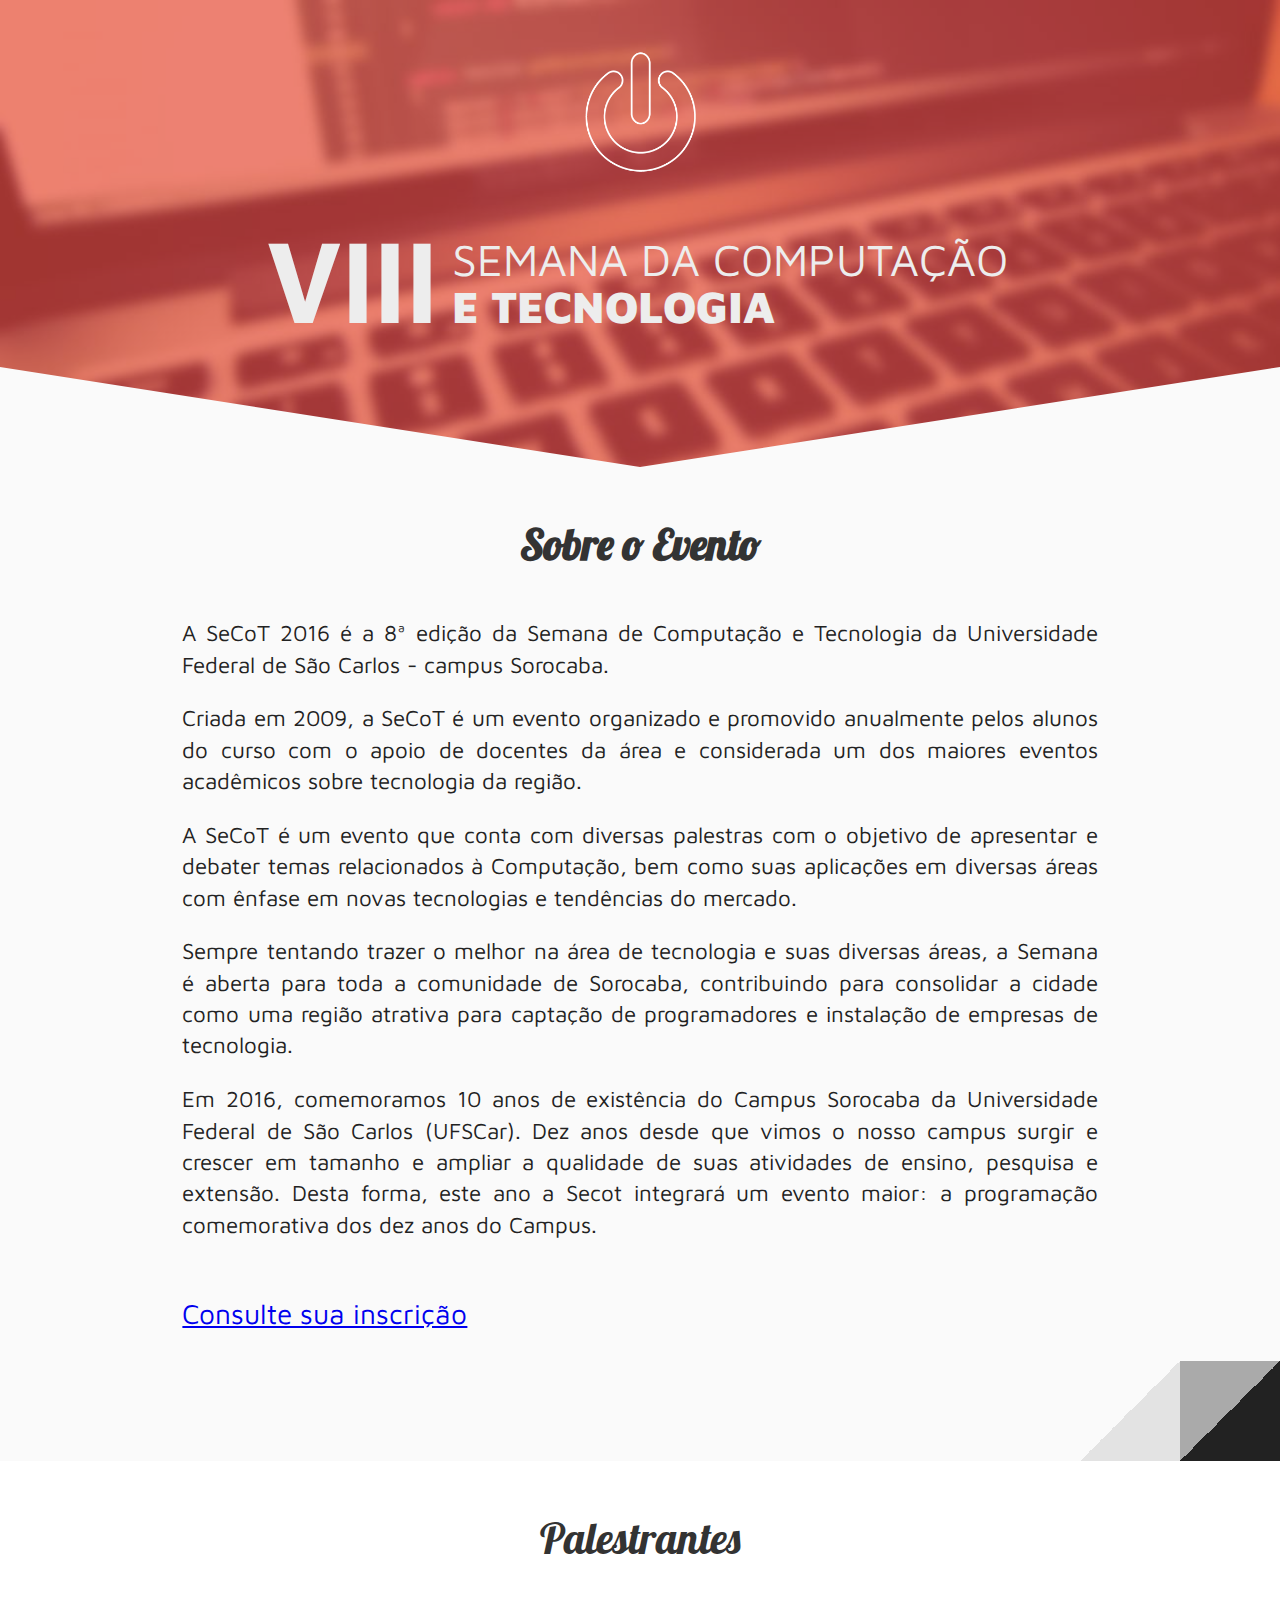
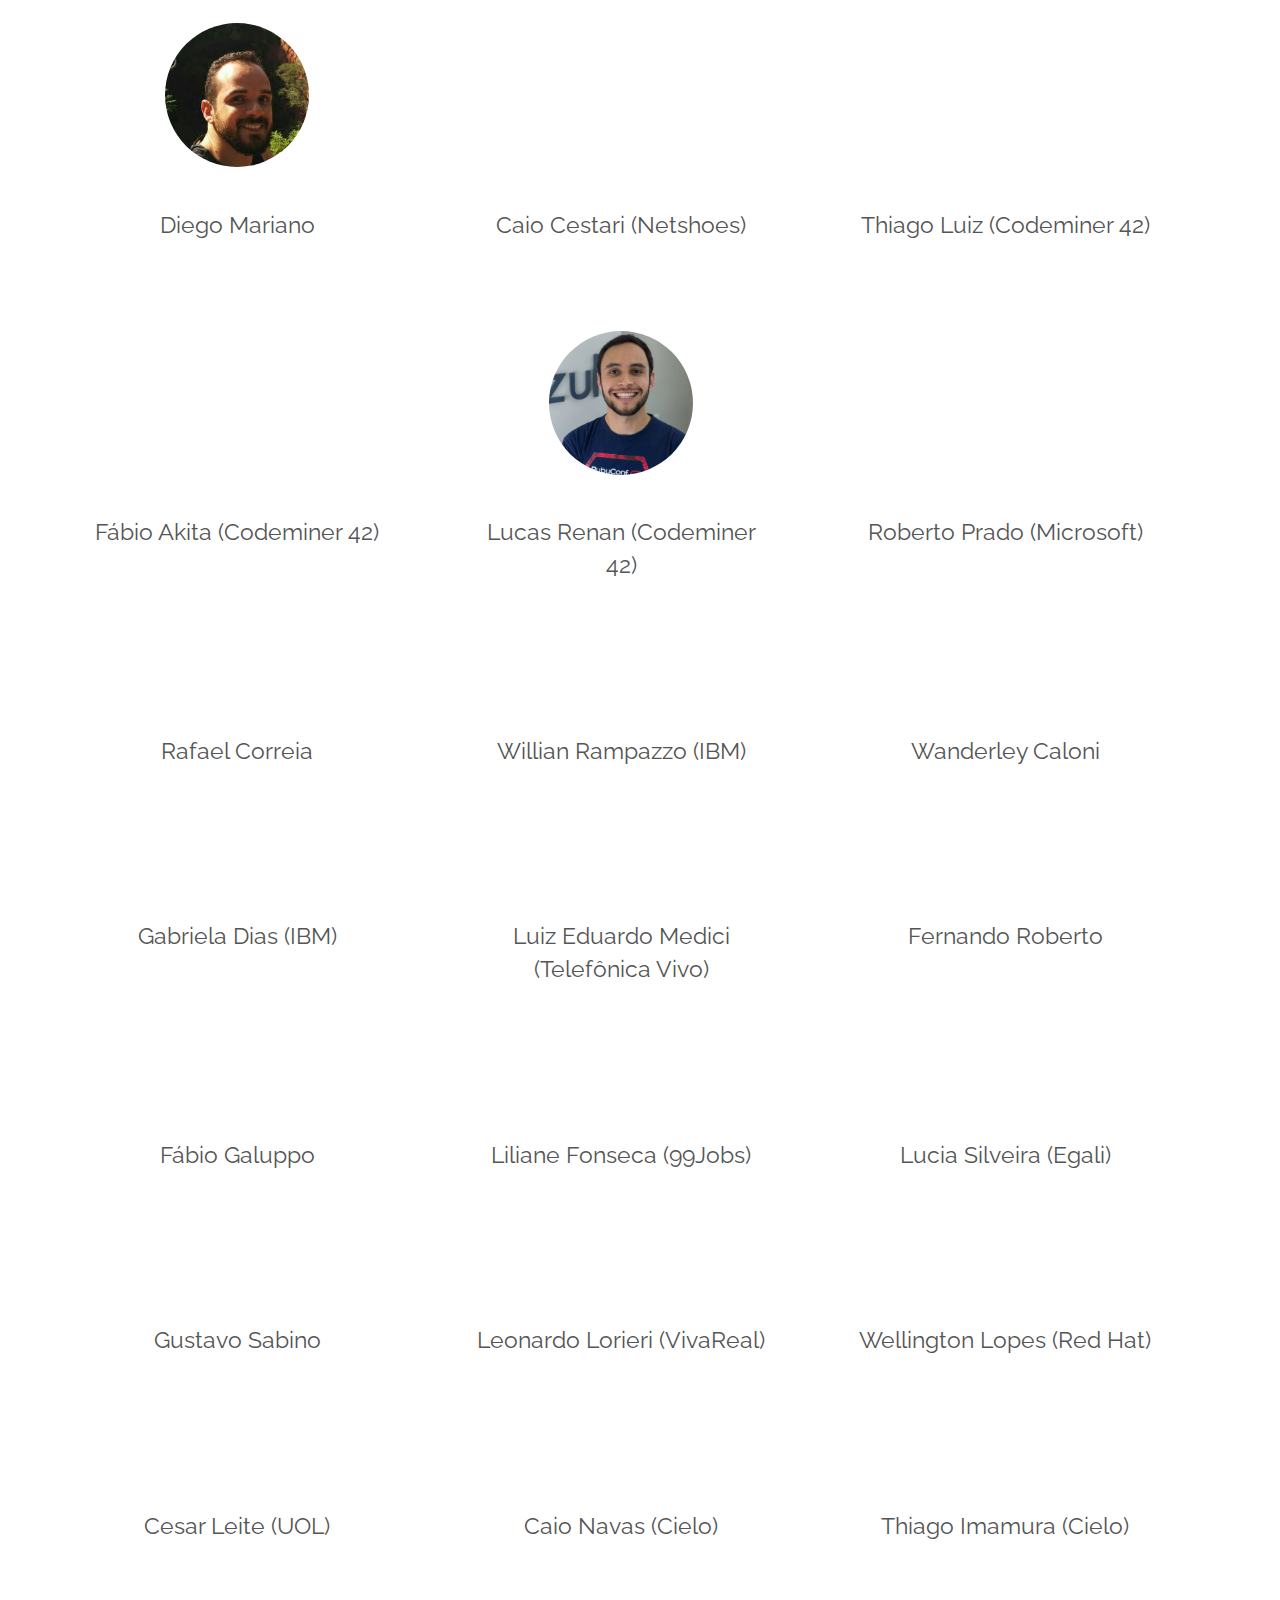
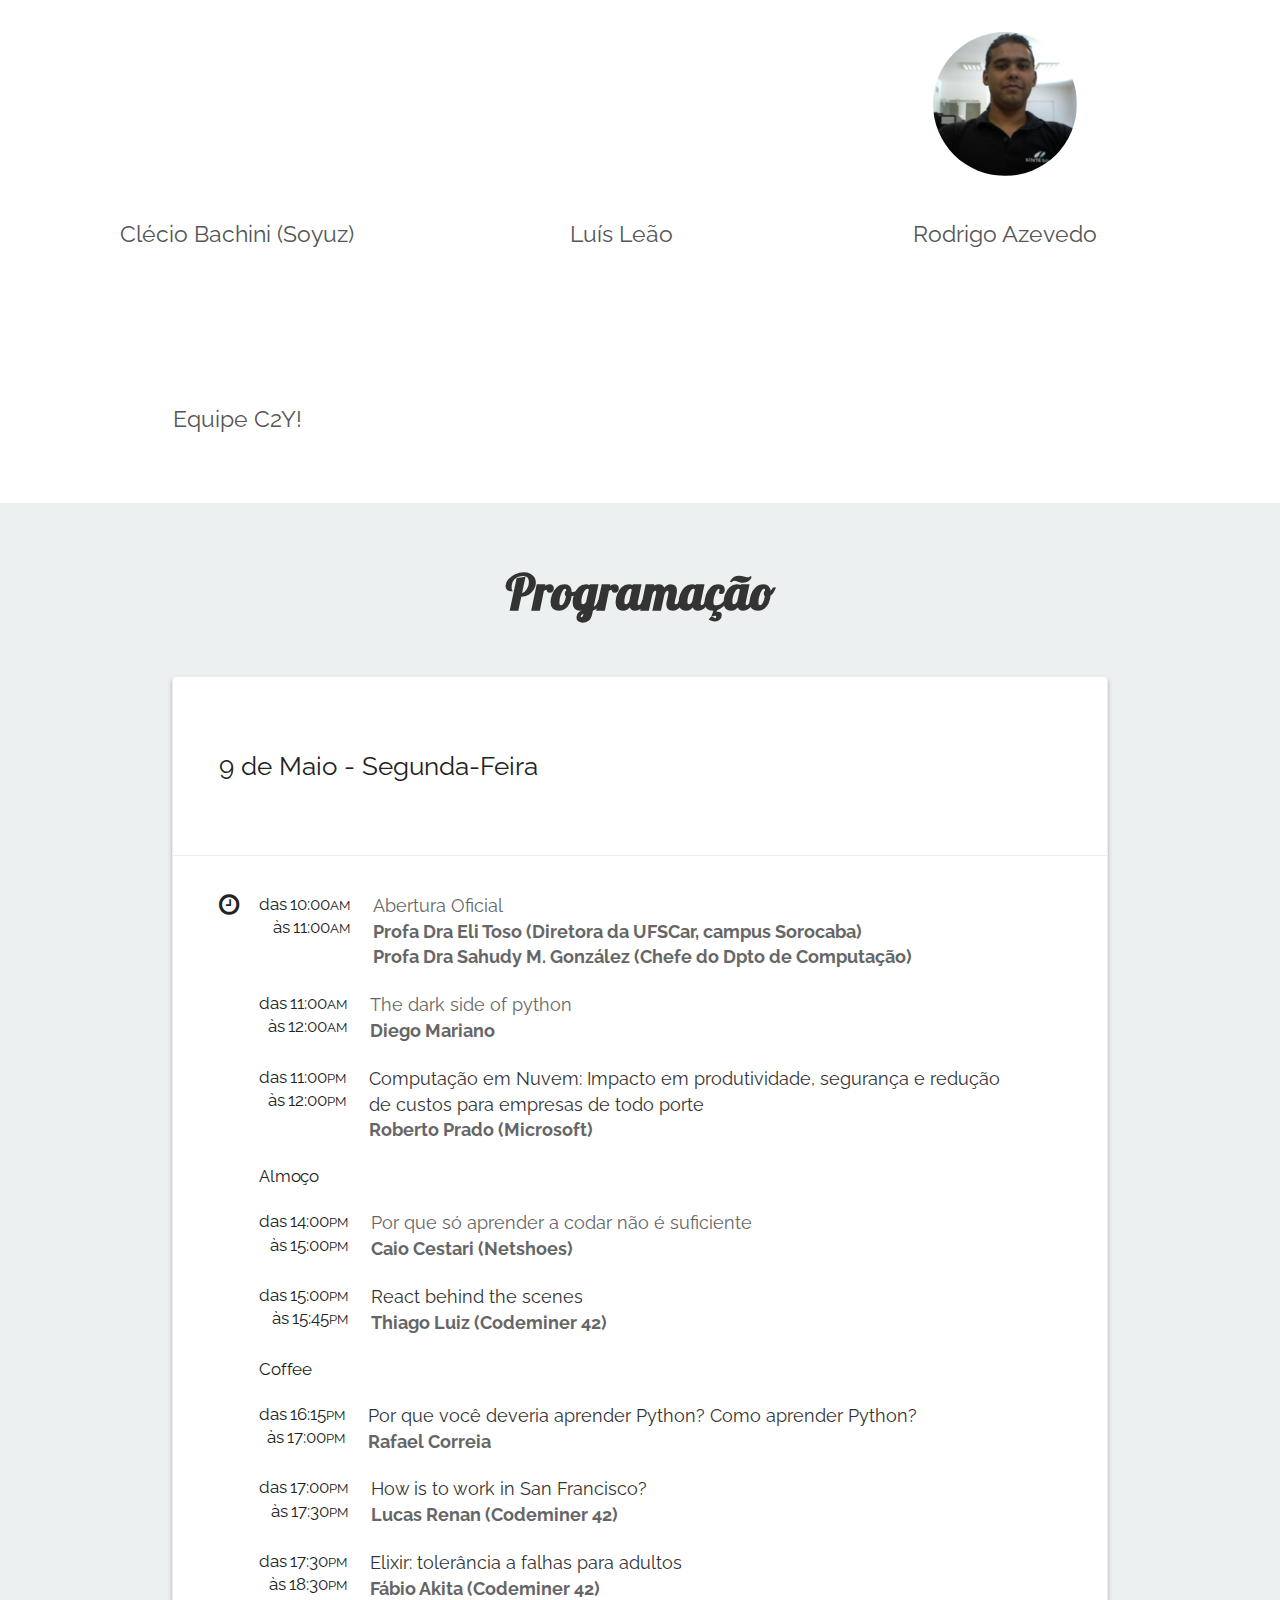
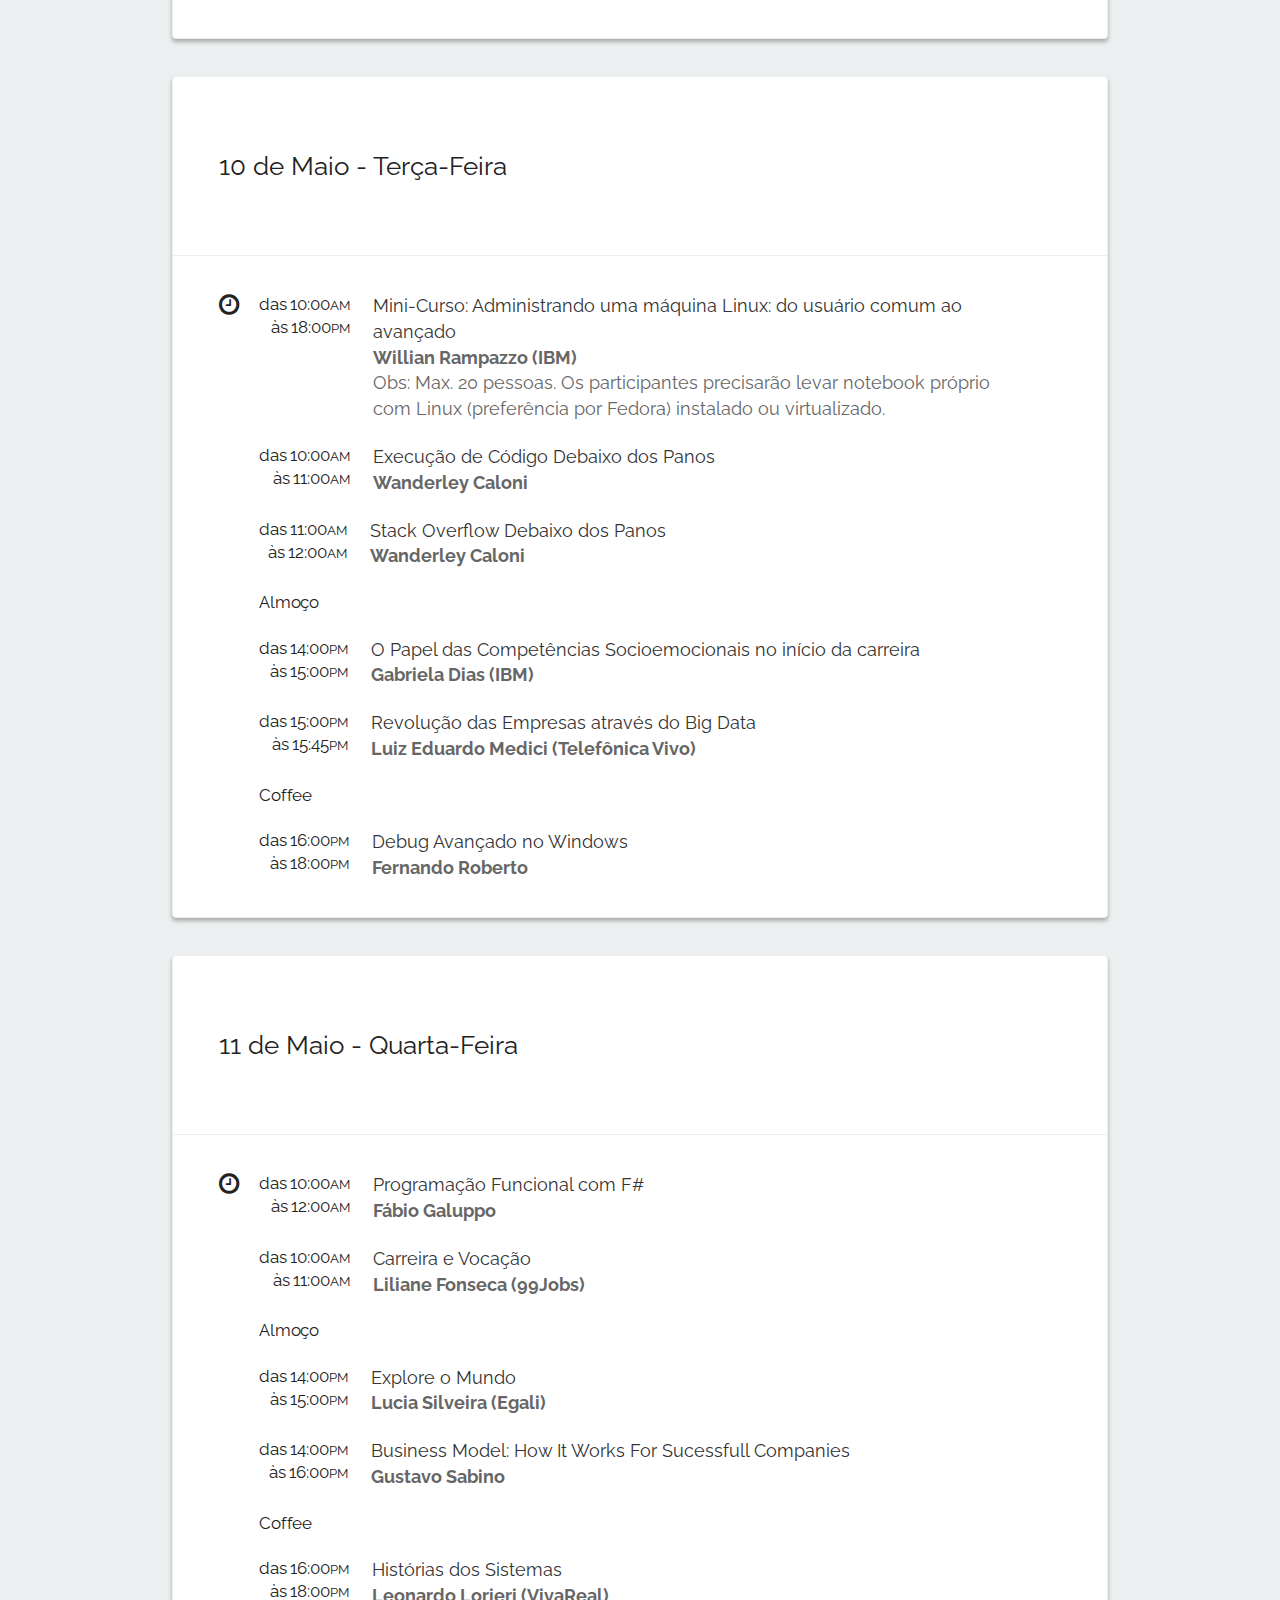
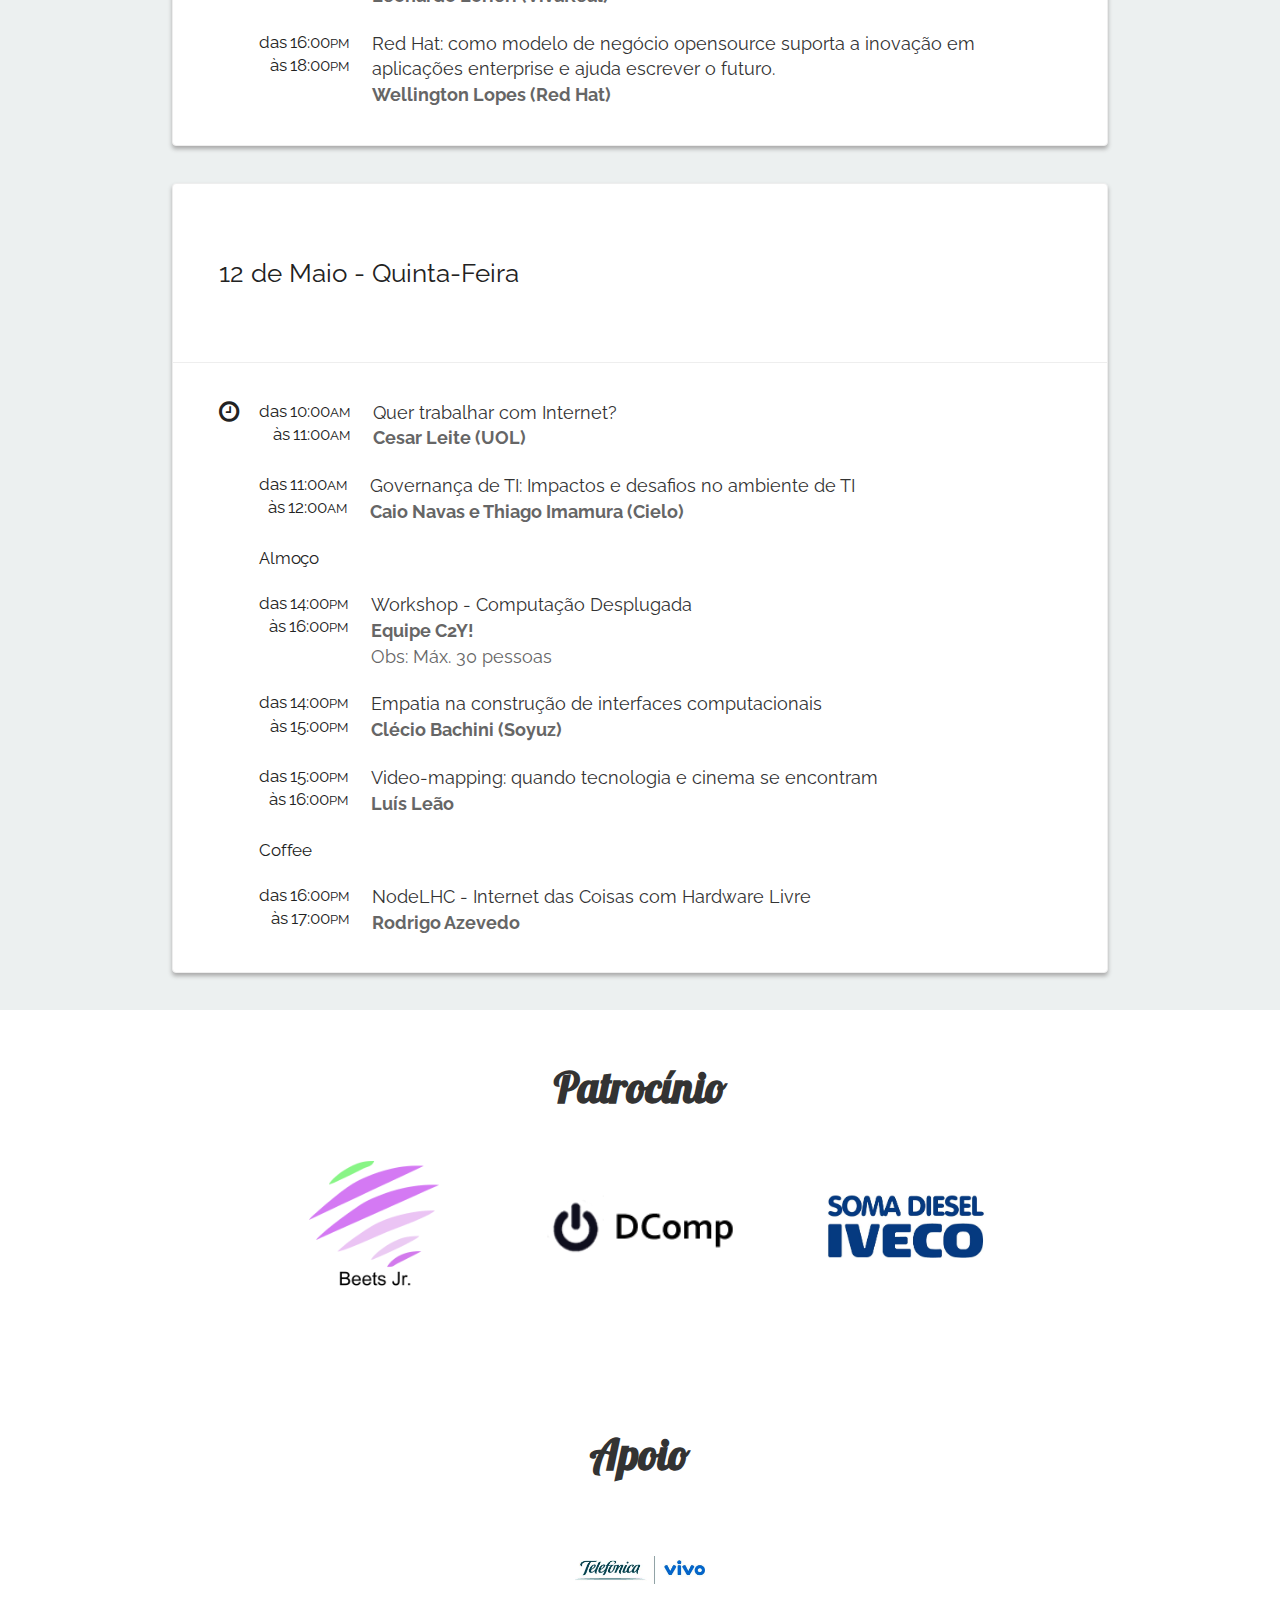
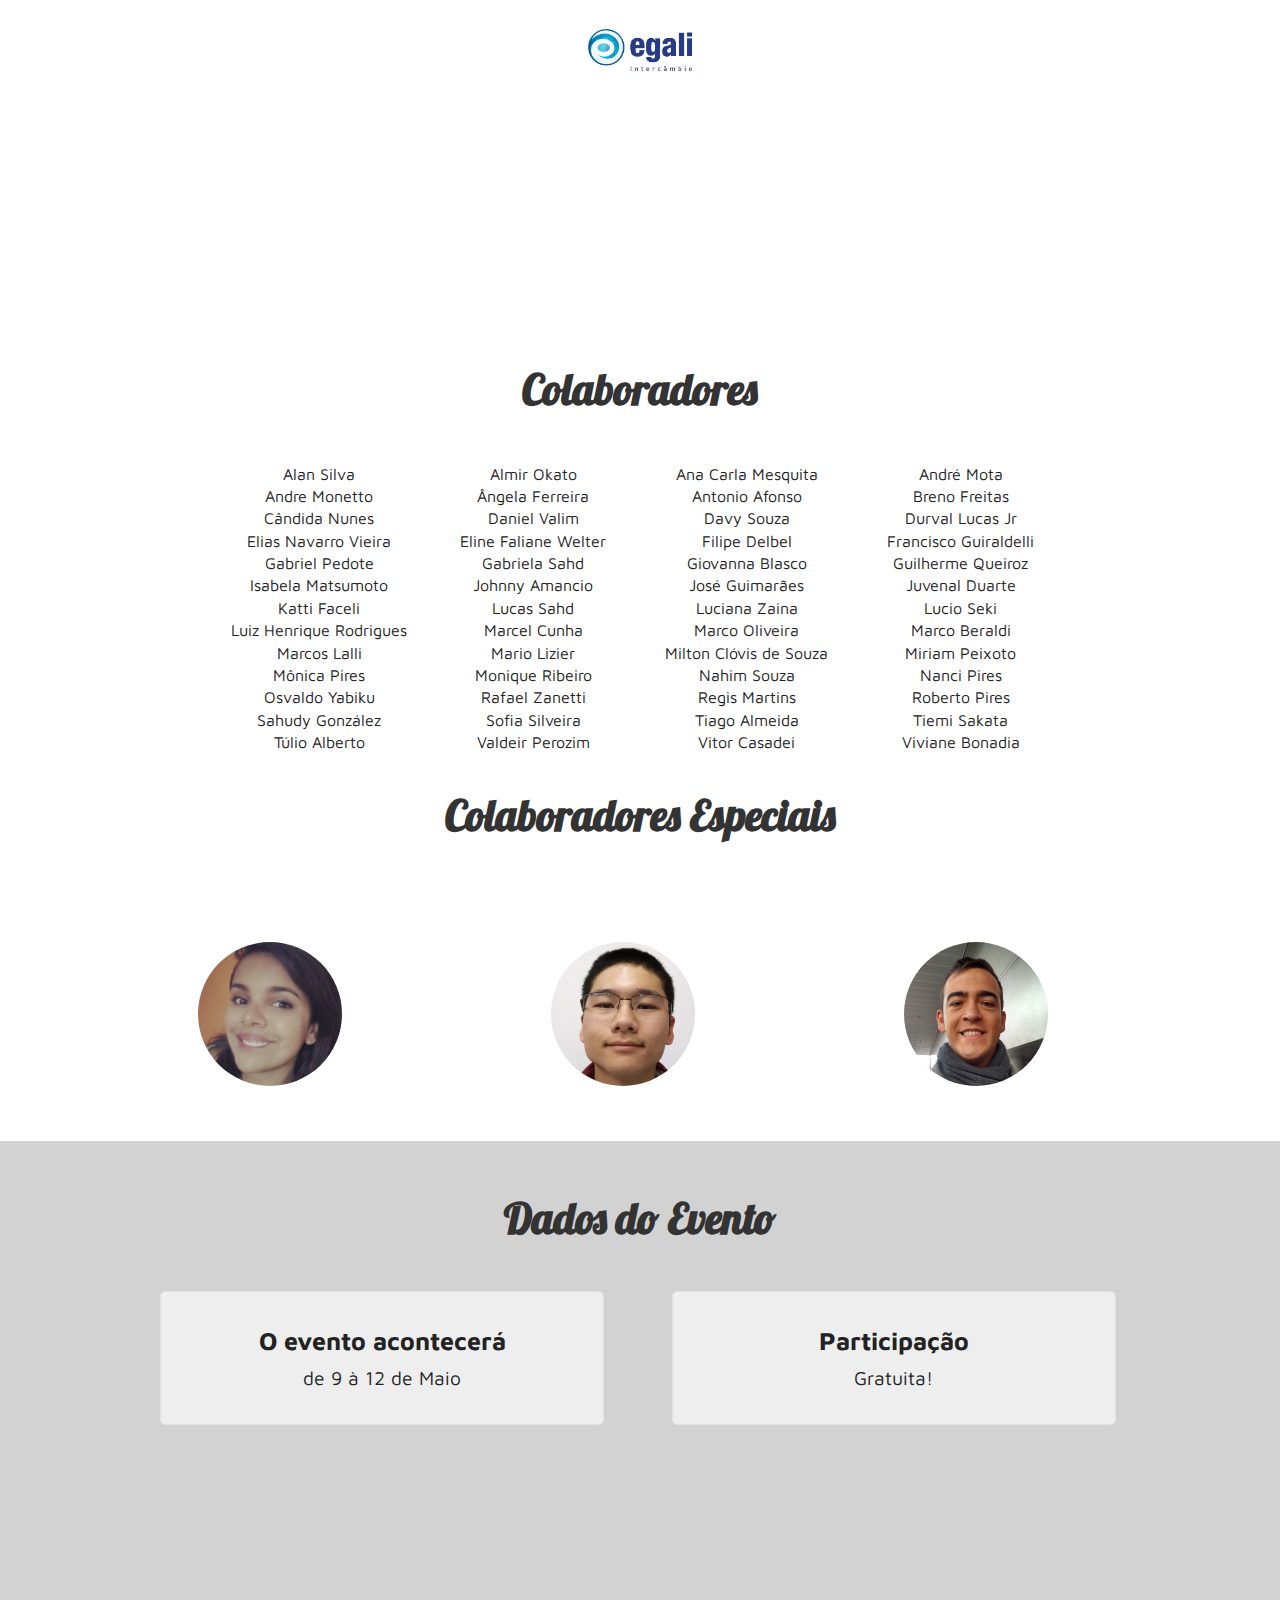
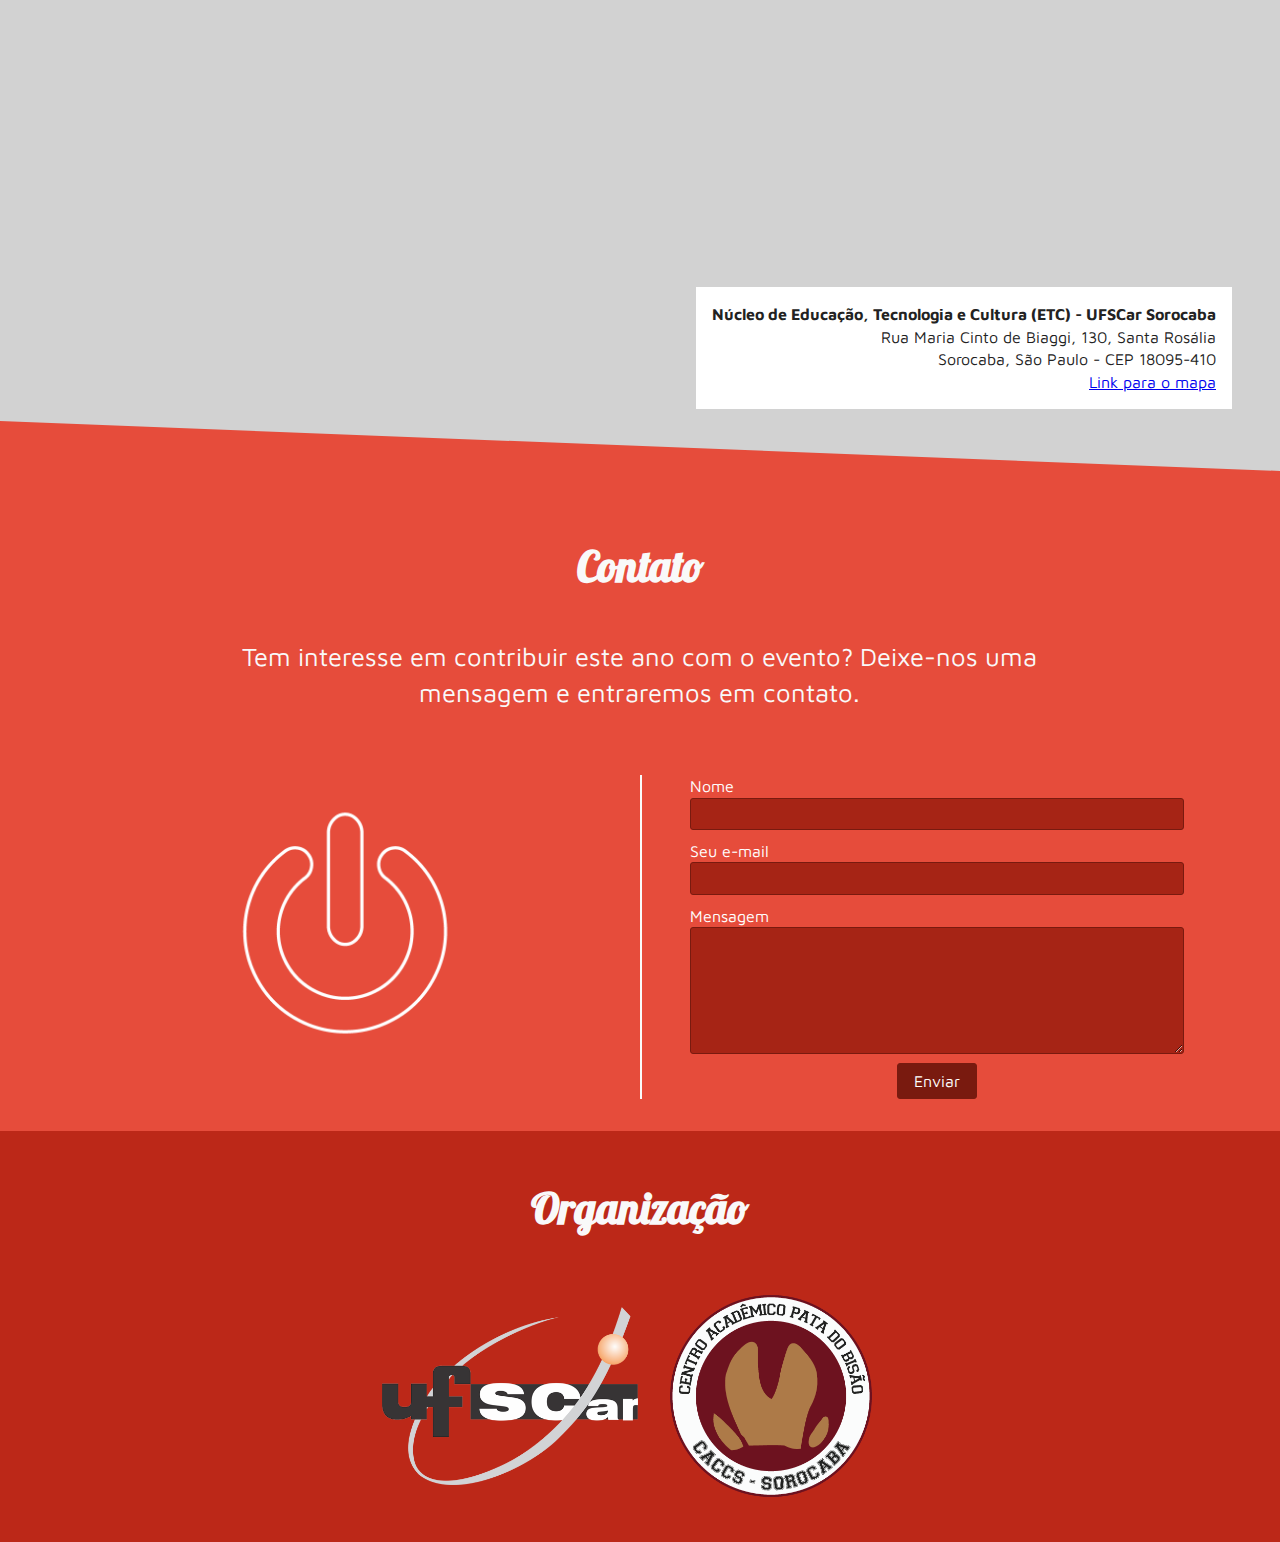
==== commit 46bef21e: "fotos colaboradores especiais" ====
--- a/index.html
+++ b/index.html
@@ -913,6 +913,25 @@
 					<div class="colunm-colaborador">Viviane Bonadia</div>
 		  		</div>
 			</div>
+			
+			<h3 class="title">Colaboradores Especiais</h3>
+			<div class="partners-box grid-3">
+				<div class="colaborador">
+					<div class="img-block">
+						<img src="./img/noias/angela_torta.jpeg" alt="">
+					</div>
+				</div>
+				<div class="colaborador">
+					<div class="img-block">
+						<img src="./img/noias/lucio.jpeg" alt="">
+					</div>
+				</div>
+				<div class="colaborador">
+					<div class="img-block">
+						<img src="./img/noias/marco.jpeg" alt="">
+					</div>
+				</div>
+			</div>
         </section>
         <br />
         
--- a/css/main.css
+++ b/css/main.css
@@ -37,12 +37,20 @@
 #guests .guest .description .mini-cv {
     display:none;
 }
-.guest .img-block img {
+.guest .img-block img, .colaborador .img-block img {
     width: 9em;
     -webkit-border-radius: 50%;
     -moz-border-radius: 50%;
     -ms-border-radius: 50%;
     border-radius: 50%;
+}
+#colaboradores .colaborador {
+	color: #555;
+    width: 32%;
+    display: inline-block;
+    margin-top: 3.4em;
+    text-align: center;
+    font-family: "Raleway",sans-serif;
 }
 
 section#schedule {
@@ -62,29 +70,6 @@
     -webkit-box-shadow: 0px 3px 4px #aaa;
     -moz-box-shadow: 0px 3px 4px #aaa;
     box-shadow: 0px 3px 4px #aaa;
-}
-@media (max-width: 992px){
-	section#schedule{
-		padding:0 !important;
-	}
-	section#schedule div.card {
-	    width: 100%;
-	}
-	section.clean div.section-wrap {
-	    width: 100%;
-	}
-}
-@media (max-width: 769px){
-	section#schedule div.hidden > *{
-		visibility: visible;
-	}
-	section#schedule div.hidden {
-	    display: block !important;
-	    color:black;
-	}
-	#schedule .card-content div.time {
-	    display: none;
-	}
 }
 section#schedule div.card .card-content:first-child {
     border-bottom: 1px solid #eee;
@@ -142,4 +127,35 @@
 }
 #apoio .grid-3 .row .column-img-box img {
     width: 40%;
+}
+#colaboradores .colunm-colaborador{
+	width:24%;
+	display:inline-block;
+}
+@media (max-width: 992px){
+	section#schedule{
+		padding:0 !important;
+	}
+	section#schedule div.card {
+	    width: 100%;
+	}
+	section.clean div.section-wrap {
+	    width: 100%;
+	}
+	#colaboradores .colunm-colaborador{
+		width:49%;
+		display:inline-block;
+	}
+}
+@media (max-width: 769px){
+	section#schedule div.hidden > *{
+		visibility: visible;
+	}
+	section#schedule div.hidden {
+	    display: block !important;
+	    color:black;
+	}
+	#schedule .card-content div.time {
+	    display: none;
+	}
 }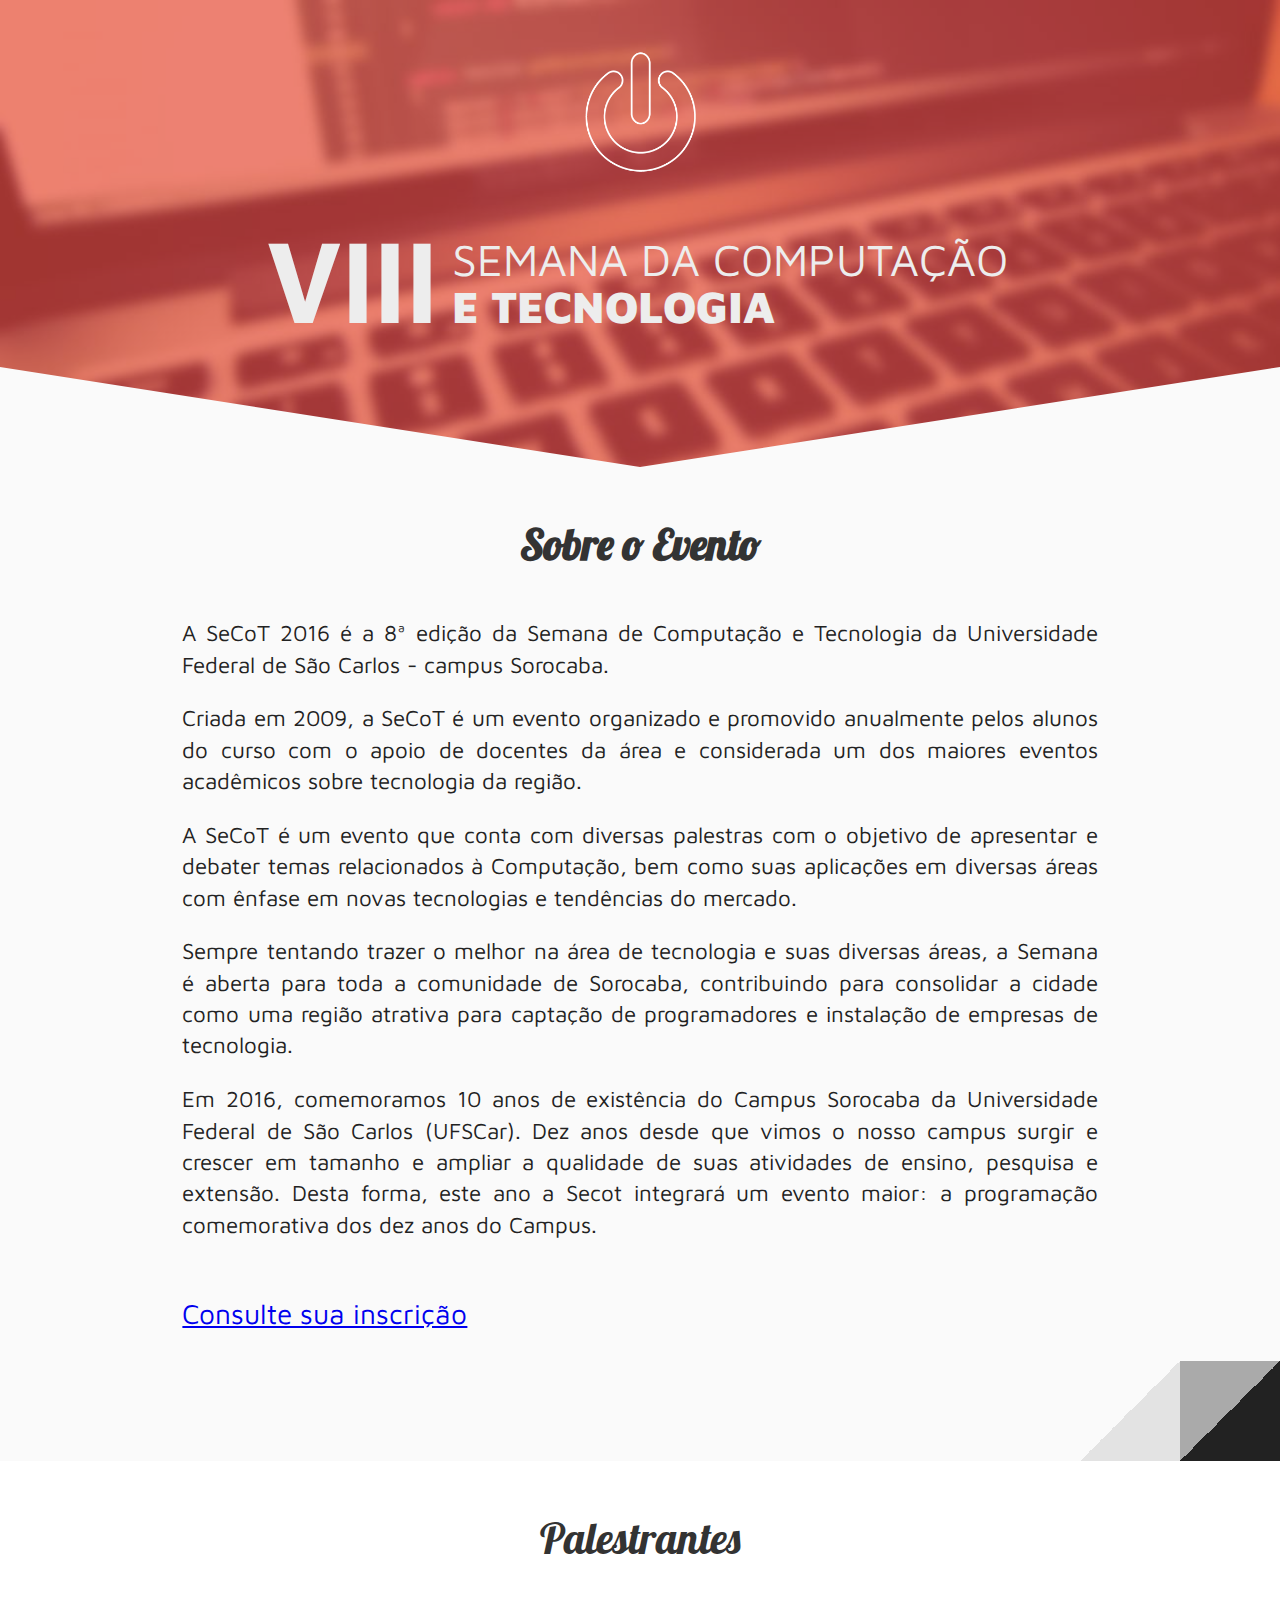
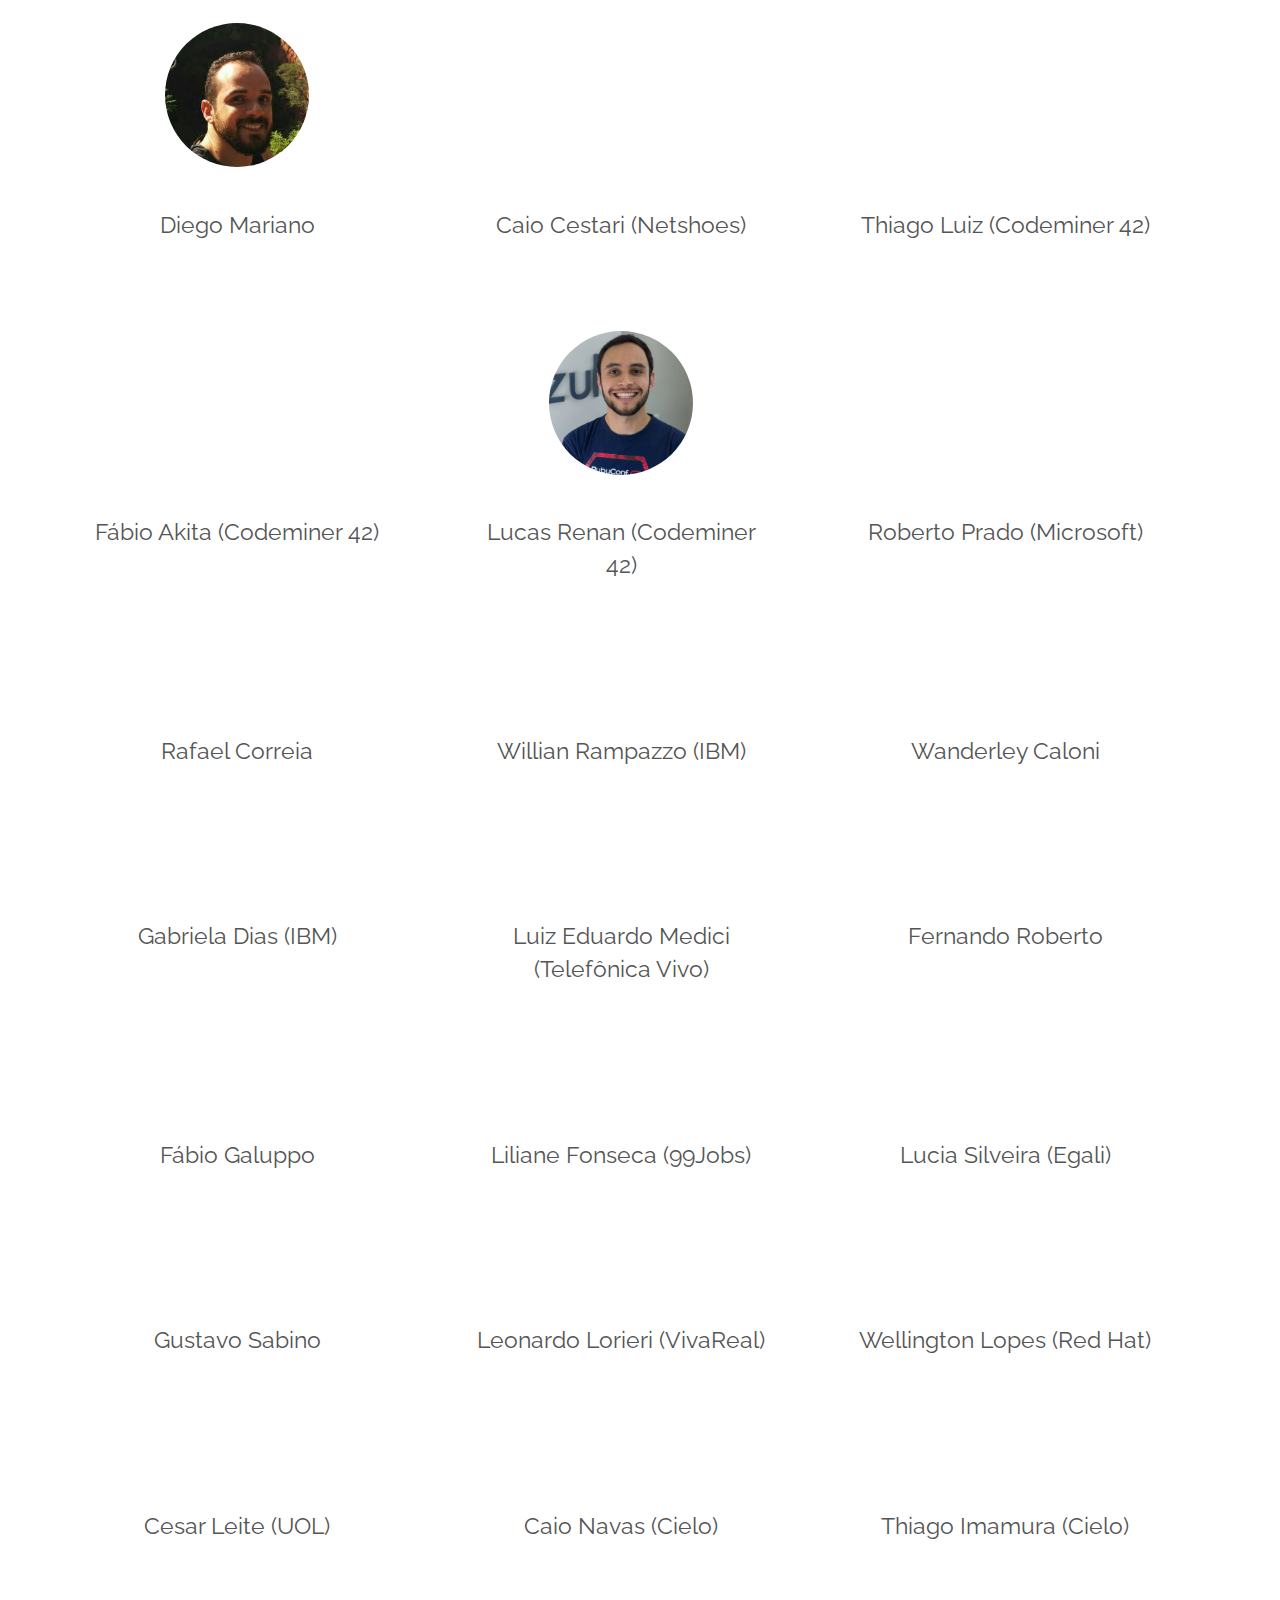
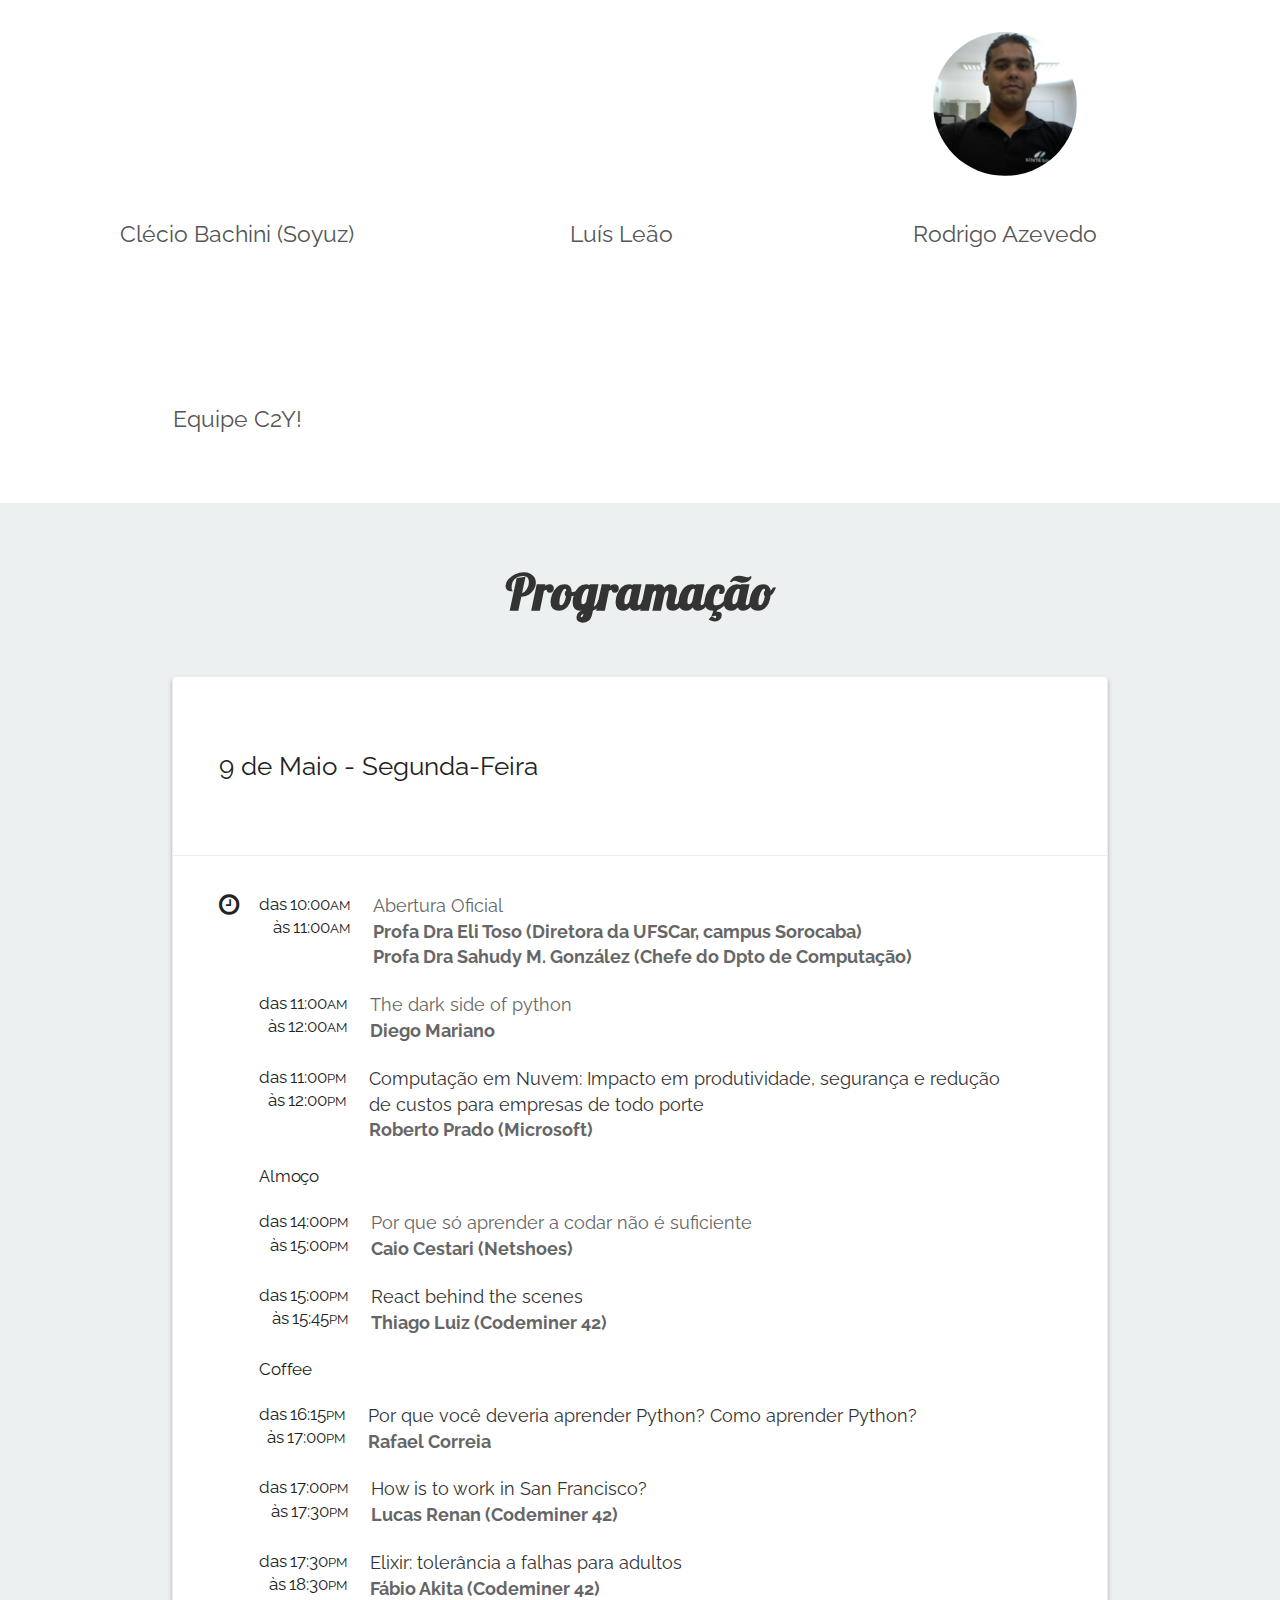
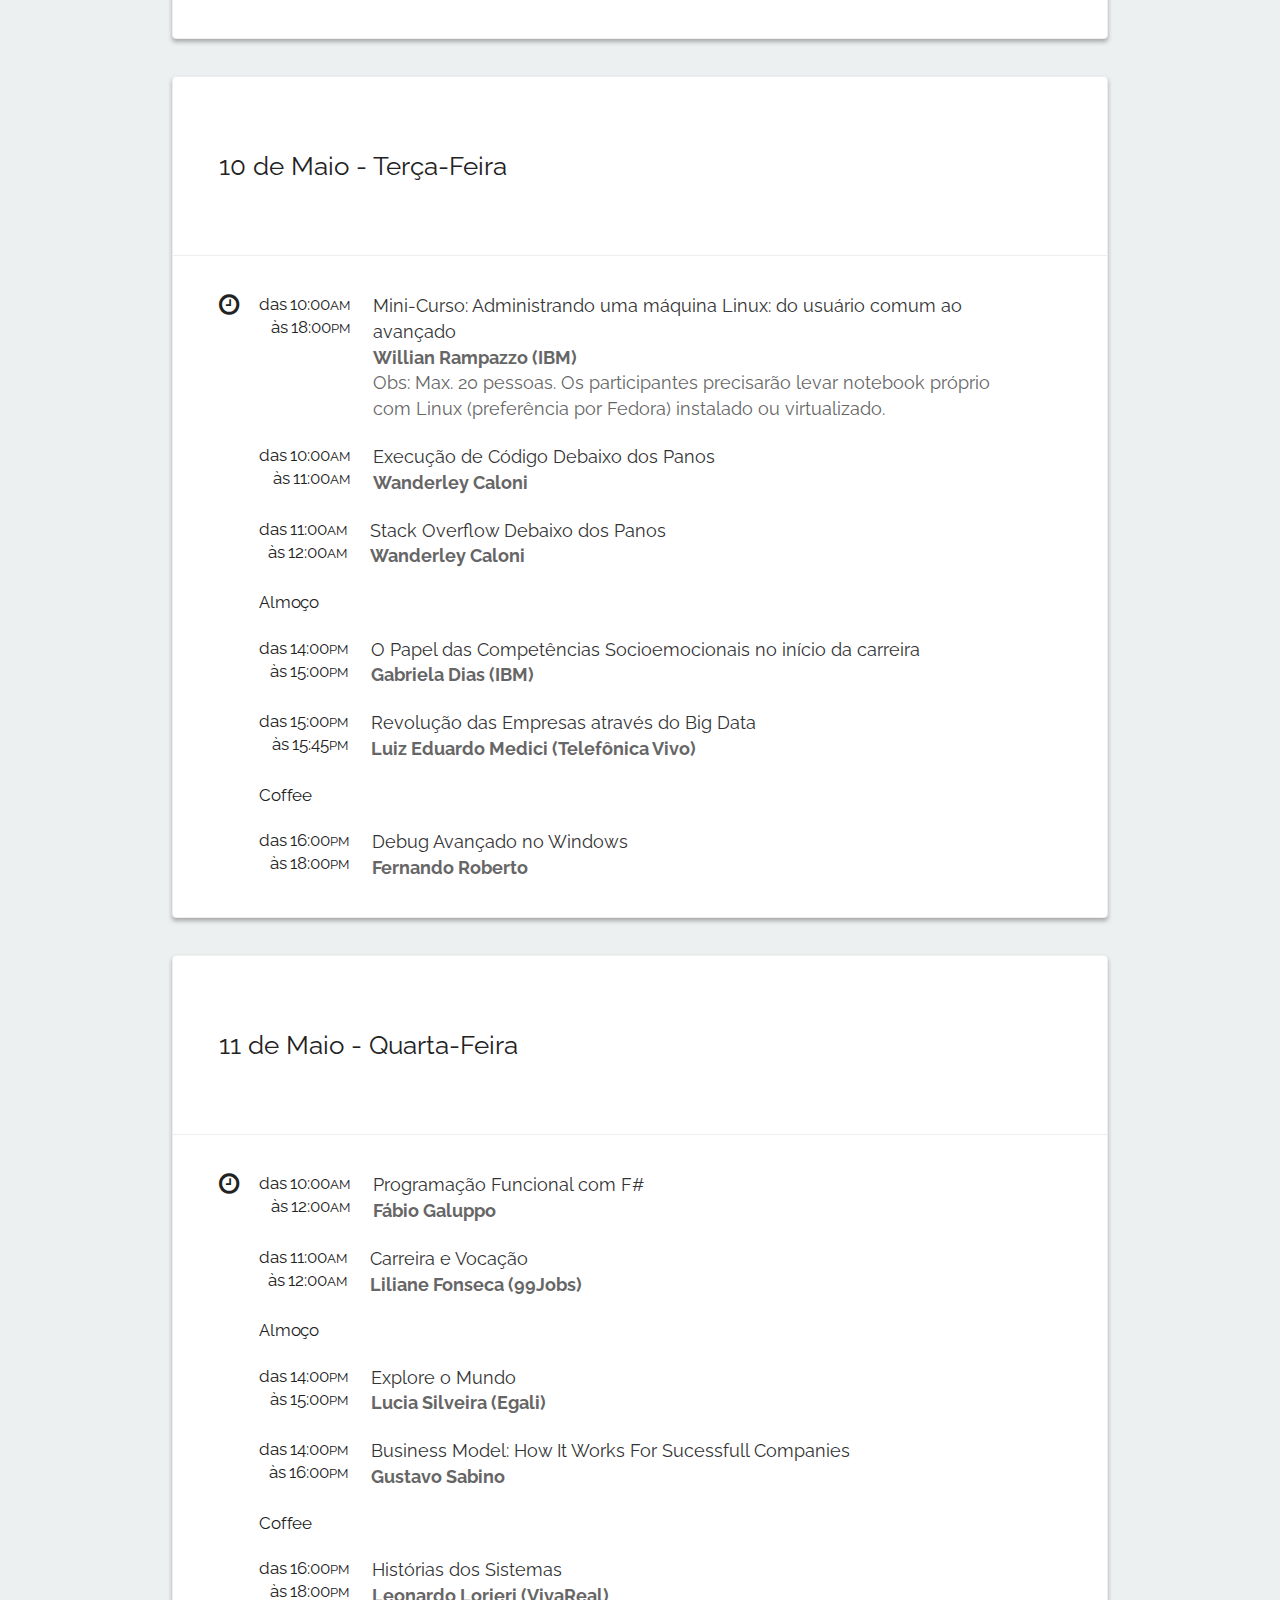
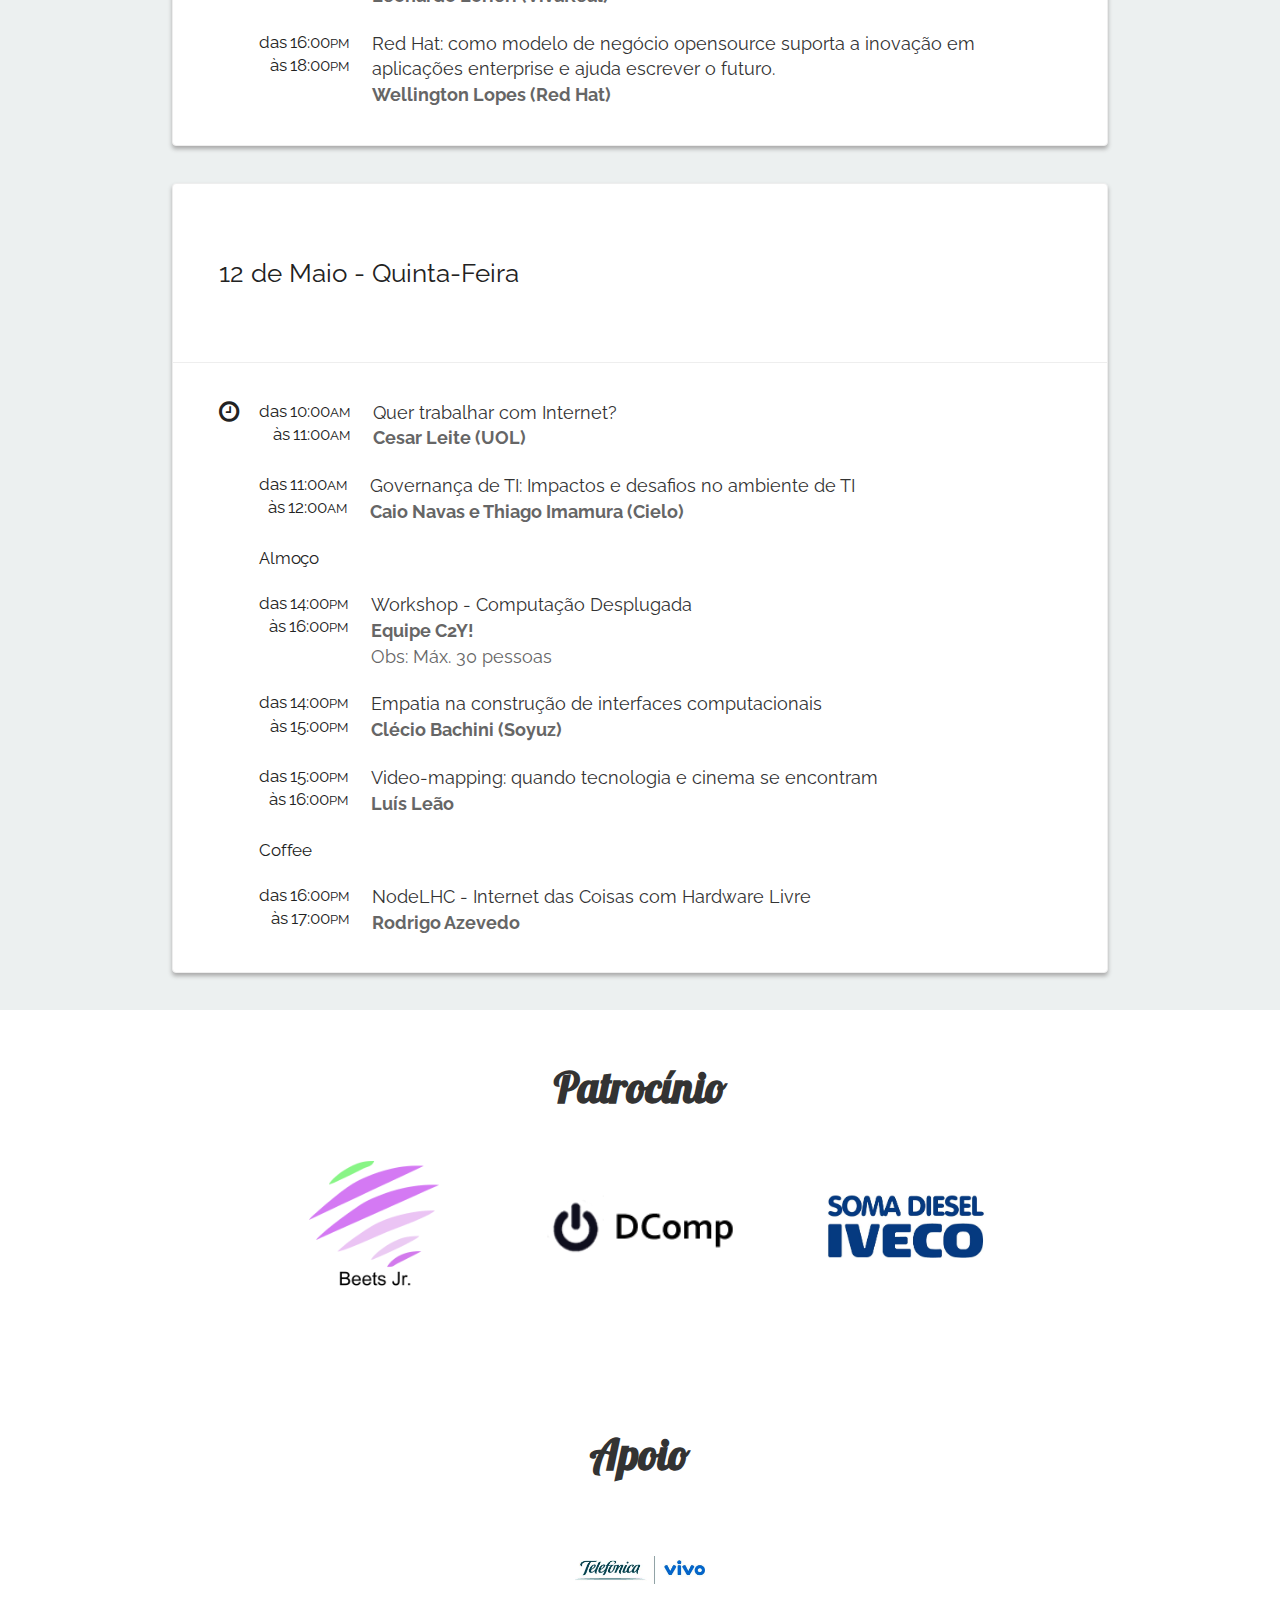
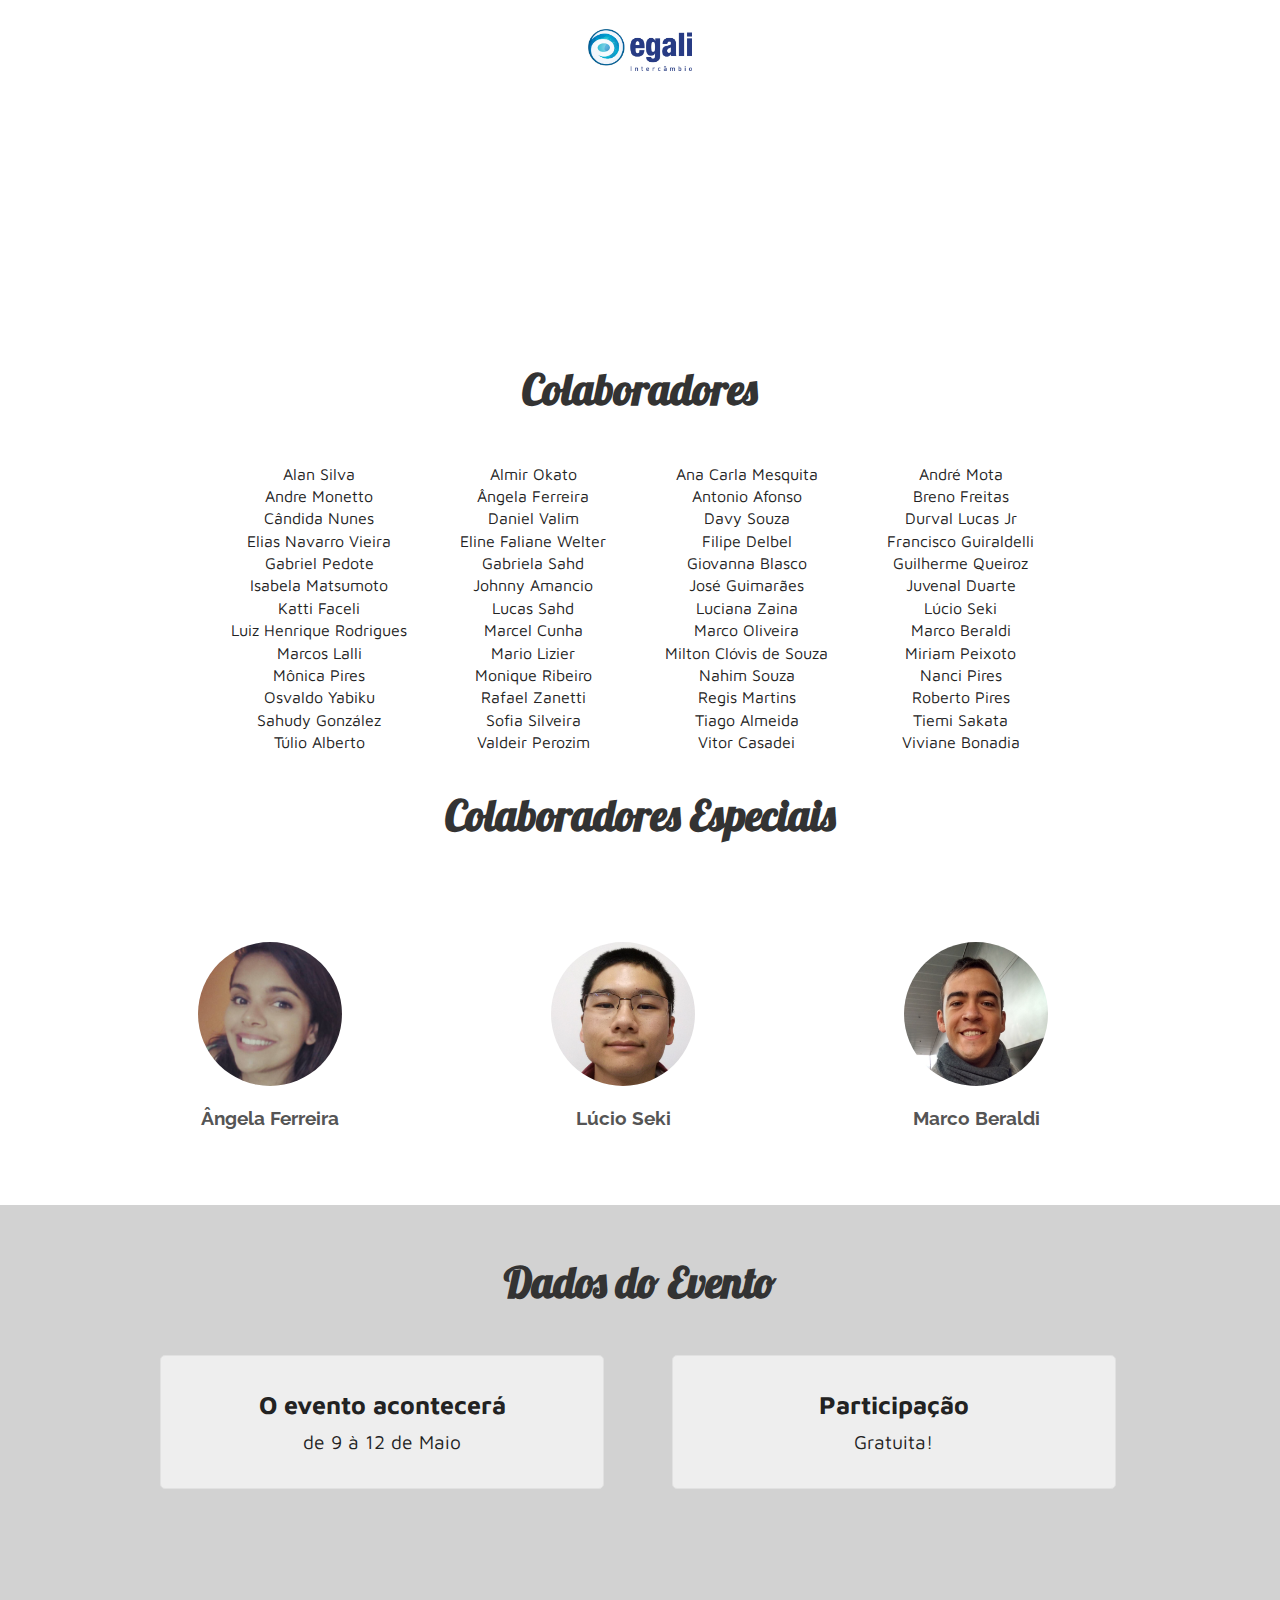
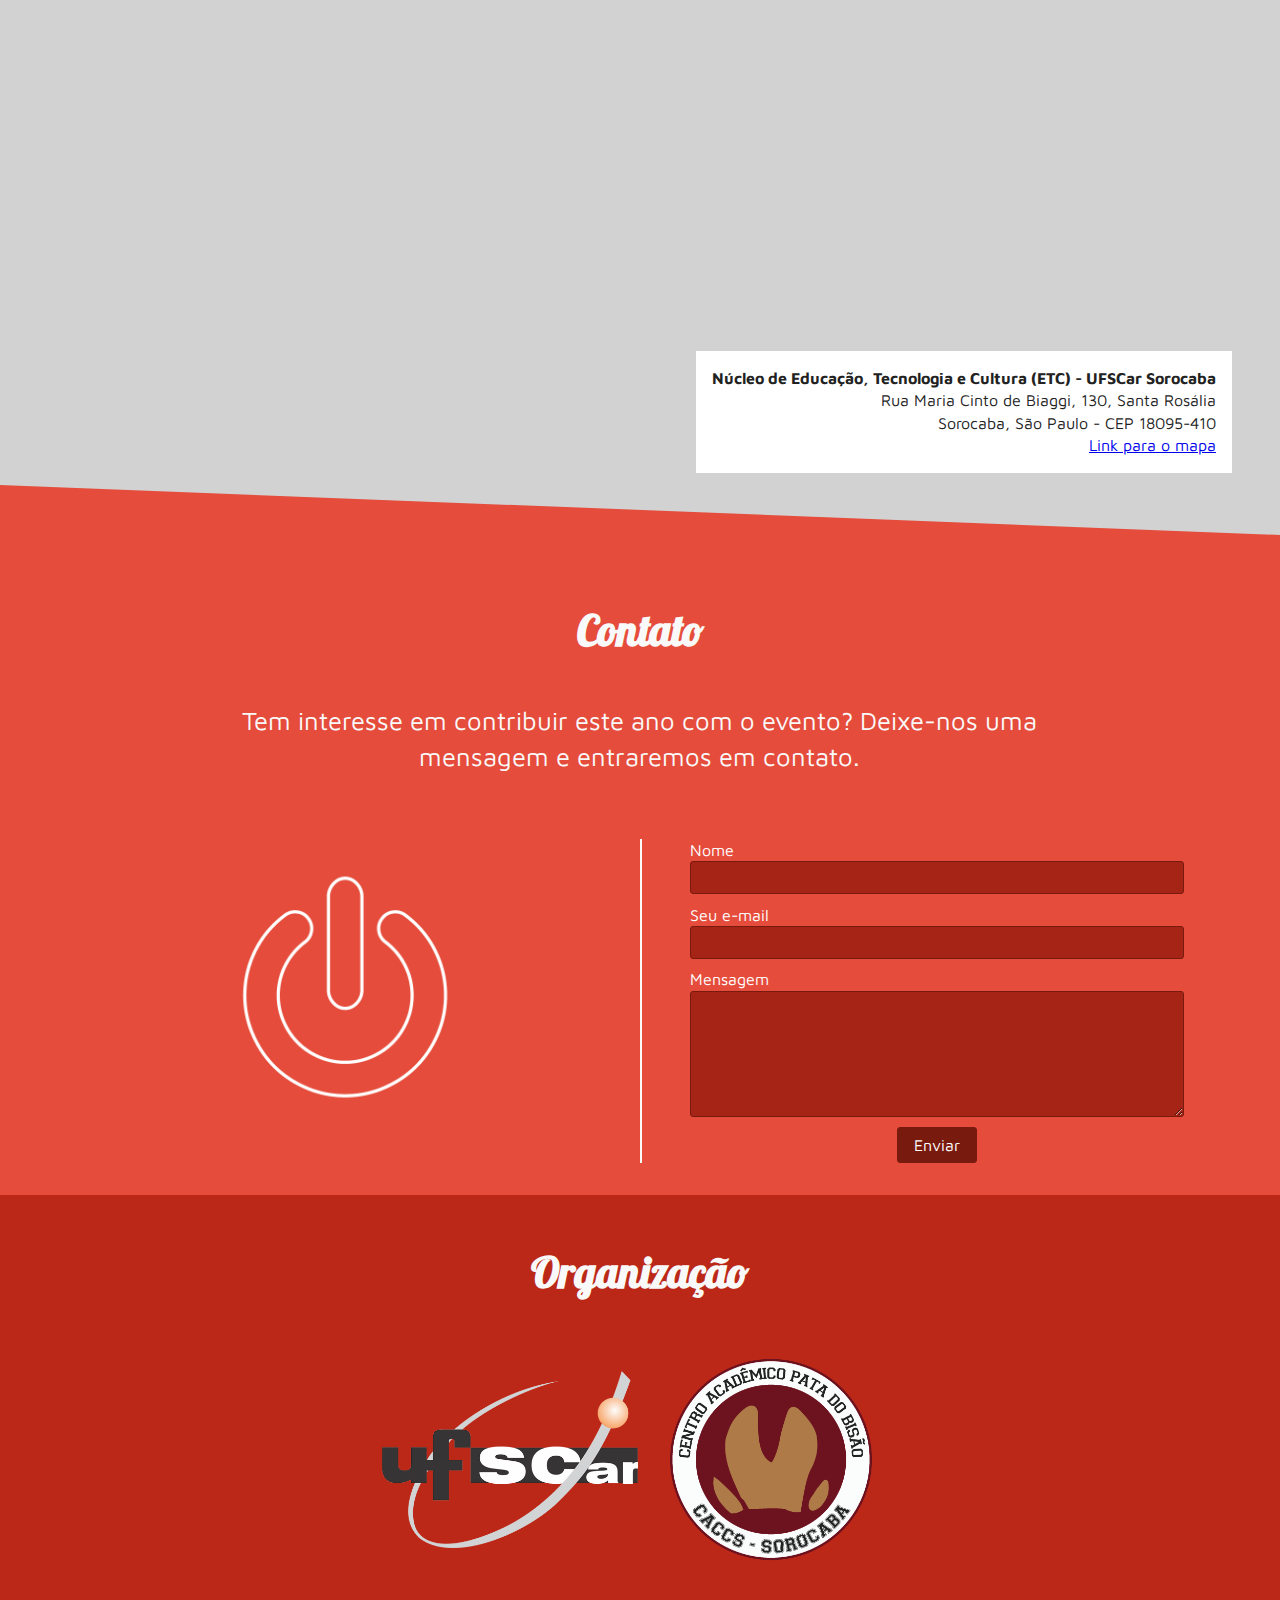
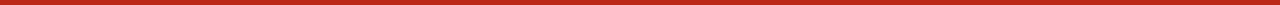
==== commit b7da04fe: "horario liliane, nome colaboradores especiais" ====
--- a/index.html
+++ b/index.html
@@ -603,11 +603,11 @@
 							<div style="clear: both;"></div>
 							<div class="event-line"> <!-- event line has: time & description -->
 								<div class="time">
-									<p>das 10:00<small>AM</small></p>
-									<p>às 11:00<small>AM</small></p>
-								</div>
-								<div class="description"> <!-- description has: title, guest and hidden time for responsive -->
-									<div class="hidden"><p>10:00<small>AM</small> - 11:00<small>AM</small></p></div>
+									<p>das 11:00<small>AM</small></p>
+									<p>às 12:00<small>AM</small></p>
+								</div>
+								<div class="description"> <!-- description has: title, guest and hidden time for responsive -->
+									<div class="hidden"><p>11:00<small>AM</small> - 12:00<small>AM</small></p></div>
 									<div class="title"><p>Carreira e Vocação</p></div>
 									<div class="guest"><p>Liliane Fonseca (99Jobs)</p></div>
 								</div>
@@ -886,7 +886,7 @@
 					<div class="colunm-colaborador">Katti Faceli</div>
 					<div class="colunm-colaborador">Lucas Sahd</div>
 					<div class="colunm-colaborador">Luciana Zaina</div>
-					<div class="colunm-colaborador">Lucio Seki</div>
+					<div class="colunm-colaborador">Lúcio Seki</div>
 					<div class="colunm-colaborador">Luiz Henrique Rodrigues</div>
 					<div class="colunm-colaborador">Marcel Cunha</div>
 					<div class="colunm-colaborador">Marco Oliveira</div>
@@ -918,17 +918,26 @@
 			<div class="partners-box grid-3">
 				<div class="colaborador">
 					<div class="img-block">
-						<img src="./img/noias/angela_torta.jpeg" alt="">
+						<img src="./img/noias/angela.jpeg" alt="">
+					</div>
+					<div class="description">
+						<h3>Ângela Ferreira</h3>
 					</div>
 				</div>
 				<div class="colaborador">
 					<div class="img-block">
 						<img src="./img/noias/lucio.jpeg" alt="">
 					</div>
+					<div class="description">
+						<h3>Lúcio Seki</h3>
+					</div>
 				</div>
 				<div class="colaborador">
 					<div class="img-block">
 						<img src="./img/noias/marco.jpeg" alt="">
+					</div>
+					<div class="description">
+						<h3>Marco Beraldi</h3>
 					</div>
 				</div>
 			</div>
--- a/css/main.css
+++ b/css/main.css
@@ -11,15 +11,30 @@
     text-align: center;
     font-family: "Raleway",sans-serif;
 }
+
+#colaboradores .colaborador {
+	color: #555;
+    width: 32%;
+    display: inline-block;
+    margin-top: 3.4em;
+    text-align: center;
+    font-family: "Raleway",sans-serif;
+}
 @media screen and (max-width: 720px) {
-  #guests .guest {
-  	width: 49%;
-  }
+	#guests .guest {
+		width: 49%;
+	}
+	#colaboradores .colaborador {
+		width: 49%;
+	}
 }
 @media screen and (max-width: 480px) {
-  #guests .guest {
-  	width: 100%;
-  }
+	#guests .guest {
+		width: 100%;
+	}
+	#colaboradores .colaborador {
+		width: 100%;
+	}
 }
 #guests .guest h3 {
     margin: 0;
@@ -43,14 +58,6 @@
     -moz-border-radius: 50%;
     -ms-border-radius: 50%;
     border-radius: 50%;
-}
-#colaboradores .colaborador {
-	color: #555;
-    width: 32%;
-    display: inline-block;
-    margin-top: 3.4em;
-    text-align: center;
-    font-family: "Raleway",sans-serif;
 }
 
 section#schedule {
